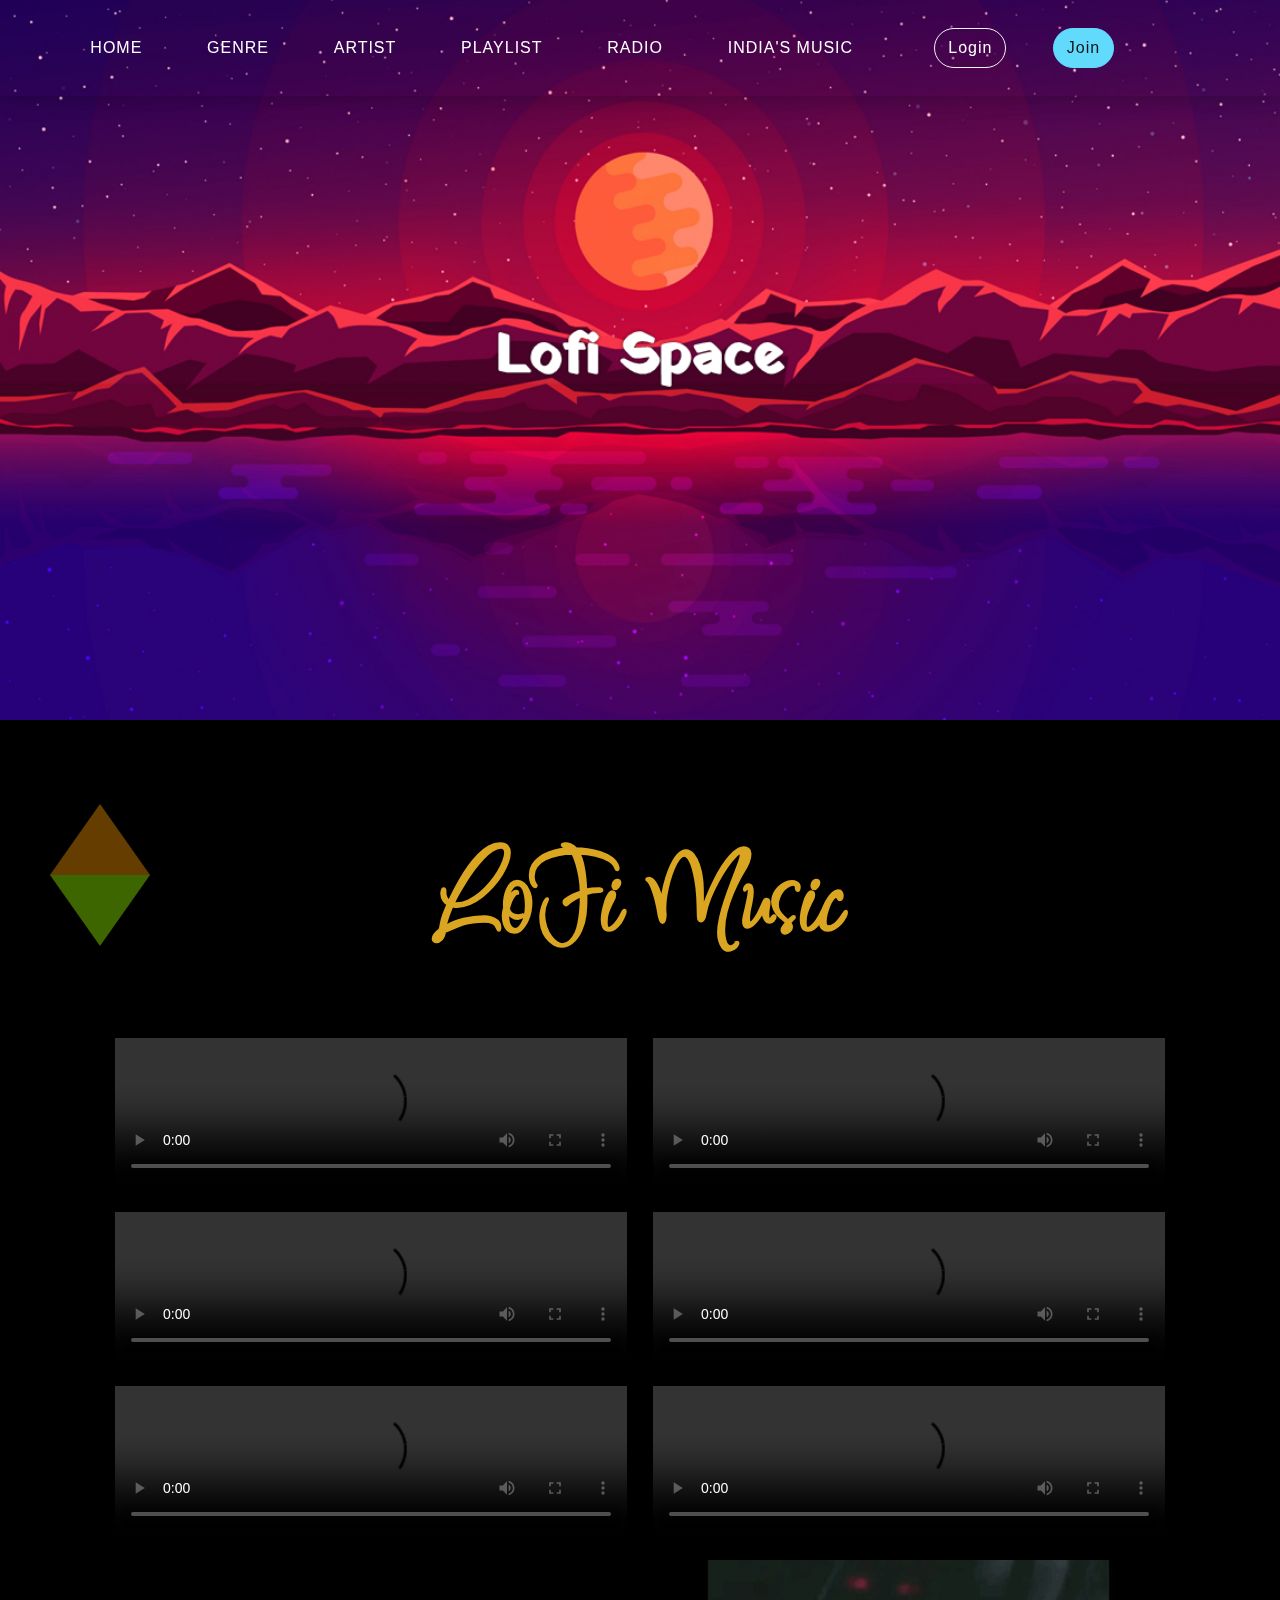
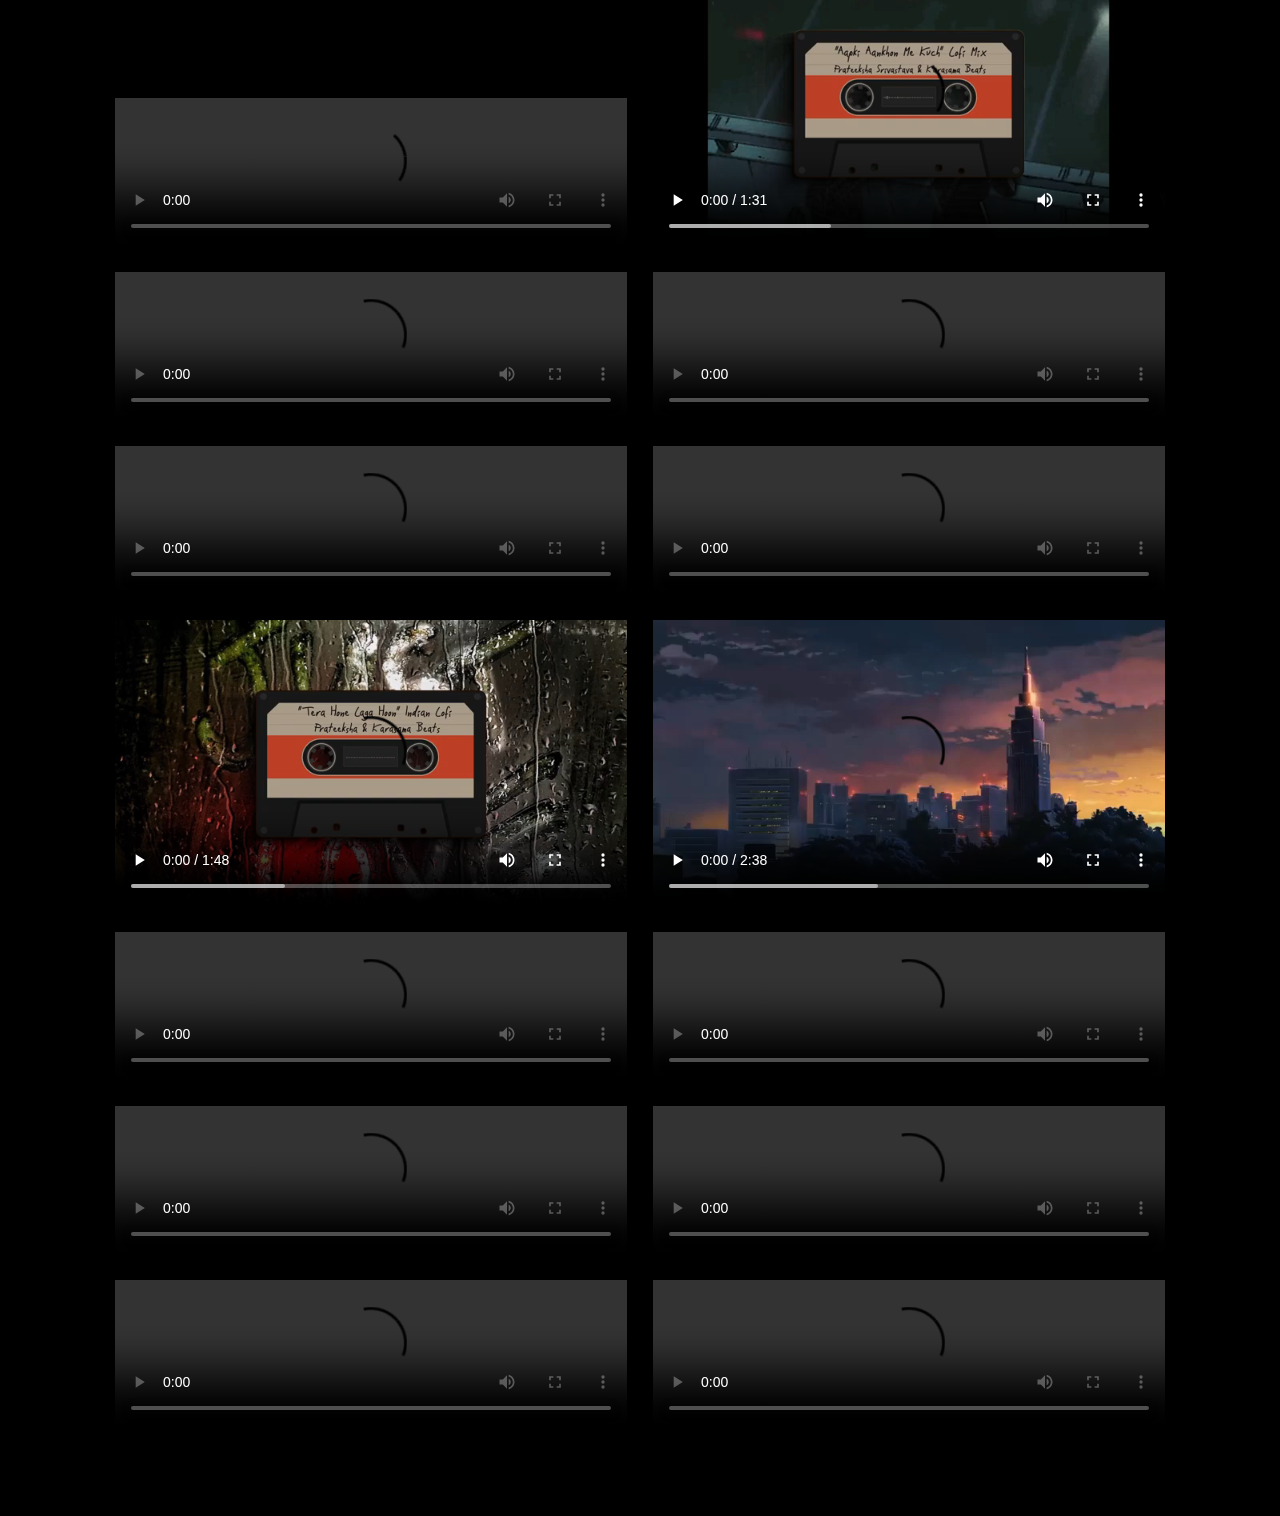
==== index.html @ f955efdb "lofi" ====
<!DOCTYPE html>
<html>
<head>
	<meta charset="utf-8">
	<title>Lo-Fi Space</title>
	<link rel="icon" href="logo.png" type="image/icon type">

	<!--links-->
	<link rel="stylesheet" type="text/css" href="./Nucleus/css/style.css">
	<link rel="stylesheet" type="text/css" href="./Nucleus/css/nav.css">
	<link rel="stylesheet" type="text/css" href="./Nucleus/css/twitter.css">
	<link rel="stylesheet" type="text/css" href="new.css">












<link rel="preconnect" href="https://fonts.googleapis.com">
<link rel="preconnect" href="https://fonts.gstatic.com" crossorigin>
<link href="https://fonts.googleapis.com/css2?family=Inspiration&display=swap" rel="stylesheet">








</head>

<body>


	<nav>
        <div class="logo">
            <mg src="ctt.jpg" alt="Logo Image">
        </div>
        <div class="hamburger">
            <div class="line1"></div>
            <div class="line2"></div>
            <div class="line3"></div>
        </div>
        <ul class="nav-links">
            <li><a href="#">Home</a></li>
            <li><a href="#">Genre</a></li>
            <li><a href="#">Artist</a></li>
            <li><a href="#">Playlist</a></li>
            <li><a href="#">Radio</a></li>
            <li><a href="#">India's Music</a></li>
            <li><button class="login-button" href="#">Login</button></li>
            <li><button class="join-button" href="#">Join</button></li>
        </ul>
    </nav>
    <script src="./Nucleus/javascript/nav.js"></script>
	
	<div class="wall">
	  <img src="./Nucleus/image/lofi.png" class="wall">
    </div>

    <br><br><br><br><br><br>


<div class="camera">
    <div class="space">
        <div class="box1">
            <div class="face1"></div>
            <div class="face2"></div>
            <div class="face3"></div>
            <div class="face4"></div>
        </div>
        <div class="box2">
            <div class="face1"></div>
            <div class="face2"></div>
            <div class="face3"></div>
            <div class="face4"></div>
        </div>
    </div>
</div>
    <div class="lofi"><h1 style="font-size: 9vw; color: goldenrod; font-family: 'Inspiration', cursive; font-weight: 800;">LoFi Music</h1>


<br><br><br>

  <video width="40%" height="40%" controls autopla mute loop class="lofi-music" id="left">
  <source src=".\Nucleus\Music\saibo.mp4" type="video/mp4">
  </video>

  <video width="40%" height="40%" controls autopla mute loop class="lofi-music" id="center">
  <source src=".\Nucleus\Music\roxana-manakehum.mp4" type="video/mp4">
  </video>

  <video width="40%" height="40%" controls autopla mute loop class="lofi-music" id="right">
  <source src=".\Nucleus\Music\vibie-mix.mp4" type="video/mp4">
  </video>

  <video width="40%" height="40%" controls autopla mute loop class="lofi-music" id="left">
  <source src=".\Nucleus\Music\kyu-duniya.mp4" type="video/mp4">
  </video>

  <video width="40%" height="40%" controls autopla mute loop class="lofi-music" id="center">
  <source src=".\Nucleus\Music\baarishein.mp4" type="video/mp4">
  </video>

  <video width="40%" height="40%" controls autopla mute loop class="lofi-music" id="right">
  <source src=".\Nucleus\Music\teri-ore.mp4" type="video/mp4">
  </video>

  <video width="40%" height="40%" controls autopla mute loop class="lofi-music" id="left">
  <source src=".\Nucleus\Music\ktmbk.mp4" type="video/mp4">
  </video>

  <video width="40%" height="40%" controls autopla mute loop class="lofi-music" id="center">
  <source src=".\Nucleus\Music\lm.mp4" type="video/mp4">
  </video>

  <video width="40%" height="40%" controls autopla mute loop class="lofi-music" id="right">
  <source src=".\Nucleus\Music\ssy.mp4" type="video/mp4">
  </video>

  <video width="40%" height="40%" controls autopla mute loop class="lofi-music" id="right">
  <source src=".\Nucleus\Music\khuda.mp4" type="video/mp4">
  </video>

    <video width="40%" height="40%" controls autopla mute loop class="lofi-music" id="left">
  <source src=".\Nucleus\Music\bulawaa.mp4" type="video/mp4">
  </video>

  <video width="40%" height="40%" controls autopla mute loop class="lofi-music" id="center">
  <source src=".\Nucleus\Music\i_like.mp4" type="video/mp4">
  </video>

  <video width="40%" height="40%" controls autopla mute loop class="lofi-music" id="right">
  <source src=".\Nucleus\Music\tera_hone.mp4" type="video/mp4">
  </video>

  <video width="40%" height="40%" controls autopla mute loop class="lofi-music" id="left">
  <source src=".\Nucleus\Music\pehla.mp4" type="video/mp4">
  </video>

  <video width="40%" height="40%" controls autopla mute loop class="lofi-music" id="right">
  <source src=".\Nucleus\Music\nahi-laage.mp4" type="video/mp4">
  </video>

    <video width="40%" height="40%" controls autopla mute loop class="lofi-music" id="left">
  <source src=".\Nucleus\Music\aafreen.mp4" type="video/mp4">
  </video>

  <video width="40%" height="40%" controls autopla mute loop class="lofi-music" id="center">
  <source src=".\Nucleus\Music\aakhon.mp4" type="video/mp4">
  </video>

  <video width="40%" height="40%" controls autopla mute loop class="lofi-music" id="right">
  <source src=".\Nucleus\Music\woh.mp4" type="video/mp4">
  </video>

  <video width="40%" height="40%" controls autopla mute loop class="lofi-music" id="left">
  <source src=".\Nucleus\Music\laare.mp4" type="video/mp4">
  </video>

  <video width="40%" height="40%" controls autopla mute loop class="lofi-music" id="left">
  <source src=".\Nucleus\Music\ajeeb.mp4" type="video/mp4">
  </video>












<br><br><br><br><br>

    



<!--    <div class="trapdoor">
  <div class="top door">
  </div>
  <div class="bottom door">
  </div>
  <a href="https://twitter.com/twholman" class="twitter-follow-button" data-show-count="false" data-size="large" data-dnt="false">Follow @sanket.25_</a>
<script>!function(d,s,id){var js,fjs=d.getElementsByTagName(s)[0];if(!d.getElementById(id)){js=d.createElement(s);js.id=id;js.src="https://platform.twitter.com/widgets.js";fjs.parentNode.insertBefore(js,fjs);}}(document,"script","twitter-wjs");</script>
</div>

-->







































</div>

</body>
</html>
---- Nucleus/css/style.css ----
body {
	background: black;
}


.wall {
	display: flex;
	position: relative;
	width: 100%;
	height: 100%;
	
}

#text {
	color: white;
	position: absolute;
	left: 40%;
	top: 300px;
	font-size: 5vw;
	top: calc(50% - 24px); 
    text-align: center;

}



        /*, body {
            font-family: -apple-system,BlinkMacSystemFont,"Segoe UI",Roboto,Oxygen-Sans,Ubuntu,Cantarell,"Helvetica Neue",sans-serif;
            overflow: hidden;
            width: 100%;
            height: 100%;
            padding: 0;
            margin: 0;
            background-color: black;
            color: lightyellow;
        }*/

        #overlay {
            position: absolute;
            z-index: 10;
            background: linear-gradient(-45deg, rgba(238, 119, 82, 0.6), rgba(231, 60, 126, 0.6),rgba(35, 166, 213, 0.6), rgba(35, 213, 171, 0.6));
            background-size: 400% 400%;
            animation: gradient 15s ease infinite;
            width: 100vw;
            height: 600vh;
        }

        #btnContainer {
            position: absolute;
            bottom: 12px;
            left: 12px;
            z-index: 30;
            width: 96px;
            height: 24px;
            border: 2px solid black;
            border-radius: 10%;
            background: transparent;
        }
        
       

        #scrollwall {
            width: 100vw;
            height: 100vh;
            overflow: ;
        }
        @keyframes gradient {
            0% {
                background-position: 0% 50%;
            }
            50% {
                background-position: 100% 50%;
            }
            100% {
                background-position: 0% 50%;
            }
        }
        .scroller {
            width: 100%;
            height: 5%;
            font-size: 4.2vh;
        }

.lofi {
    padding: ;
    position: relative;
    align-items: center;
    text-align: center;
}

.lofi-music {
    padding: 10px;
}





























.r1 {
    position: relative;
    text-align: ;
}

.r2 {
    position: relative;
}
---- Nucleus/css/nav.css ----
*{
    margin: 0;
    padding: 0;
    color: white;
    font-family: sans-serif;
    letter-spacing: 1px;
    font-weight: 300;
}
body{
    overflow-x: hidden;
}
nav{
    height: 6rem;
    width: 100vw;
    background-color: transparent;
    box-shadow: 0 3px 20px rgba(0, 0, 0, 0.2);
    display: flex;
    position: fixed;
    z-index: 10;
}

/*Styling logo*/
.logo{
    padding:1vh 1vw;
    text-align: center;
}
.logo img {
    height: 5rem;
    width: 5rem;
}

/*Styling Links*/
.nav-links{
    display: flex;
    list-style: none; 
    width: 88vw;
    padding: 0 0.7vw;
    justify-content: space-evenly;
    align-items: center;
    text-transform: uppercase;
    color: gold;
}
.nav-links li a{
    text-decoration: none;
    margin: 0 0.7vw;
}
.nav-links li a:hover {
    color: white;
}
.nav-links li {
    position: relative;
}
.nav-links li a::before {
    content: "";
    display: block;
    height: 3px;
    width: 0%;
    background-color: red;
    position: absolute;
    transition: all ease-in-out 600ms;
    margin: 0 0 0 10%;
    bottom: 0px;
}
.nav-links li a:hover::before{
    width: 80%;
}

/*Styling Buttons*/
.login-button{
    background-color: transparent;
    border: 1.5px solid #f2f5f7;
    border-radius: 2em;
    padding: 0.6rem 0.8rem;
    margin-left: 2vw;
    font-size: 1rem;
    cursor: pointer;

}
.login-button:hover {
    color: #131418;
    background-color: #f2f5f7;
    border:1.5px solid #f2f5f7;
    transition: all ease-in-out 350ms;
}
.join-button{
    color: #131418;
    background-color: #61DAFB;
    border: 1.5px solid #61DAFB;
    border-radius: 2em;
    padding: 0.6rem 0.8rem;
    font-size: 1rem;
    cursor: pointer;
}
.join-button:hover {
    color: #f2f5f7;
    background-color: transparent;
    border:1.5px solid #f2f5f7;
    transition: all ease-in-out 350ms;
}

/*Styling Hamburger Icon*/
.hamburger div{
    width: 30px;
    height:3px;
    background: #f2f5f7;
    margin: 5px;
    transition: all 0.3s ease;
}
.hamburger{
    display: none;
}

/*Stying for small screens*/
@media screen and (max-width: 800px){
    nav{
        position: fixed;
        z-index: 3;
    }
    .hamburger{
        display:block;
        position: absolute;
        cursor: pointer;
        right: 5%;
        top: 50%;
        transform: translate(-5%, -50%);
        z-index: 2;
        transition: all 0.7s ease;
    }
    .nav-links{
        position: fixed;
        background: #131418;
        height: 100vh;
        width: 100%;
        flex-direction: column;
        clip-path: circle(50px at 90% -20%);
        -webkit-clip-path: circle(50px at 90% -10%);
        transition: all 1s ease-out;
        pointer-events: none;
    }
    .nav-links.open{
        clip-path: circle(1000px at 90% -10%);
        -webkit-clip-path: circle(1000px at 90% -10%);
        pointer-events: all;
    }
    .nav-links li{
        opacity: 0;
    }
    .nav-links li:nth-child(1){
        transition: all 0.5s ease 0.2s;
    }
    .nav-links li:nth-child(2){
        transition: all 0.5s ease 0.4s;
    }
    .nav-links li:nth-child(3){
        transition: all 0.5s ease 0.6s;
    }
    .nav-links li:nth-child(4){
        transition: all 0.5s ease 0.7s;
    }
    .nav-links li:nth-child(5){
        transition: all 0.5s ease 0.8s;
    }
    .nav-links li:nth-child(6){
        transition: all 0.5s ease 0.9s;
        margin: 0;
    }
    .nav-links li:nth-child(7){
        transition: all 0.5s ease 1s;
        margin: 0;
    }
    li.fade{
        opacity: 1;
    }
}
/*Animating Hamburger Icon on Click*/
.toggle .line1{
    transform: rotate(-45deg) translate(-5px,6px);
}
.toggle .line2{
    transition: all 0.7s ease;
    width:0;
}
.toggle .line3{
    transform: rotate(45deg) translate(-5px,-6px);
}
---- Nucleus/css/twitter.css ----
.trapdoor {
  -webkit-transform: translateZ(0px);
  -webkit-font-smoothing: antialiased;
  position: relative;
  top: 50%;
  left: 50%;
  margin-left: -100px;
  margin-top: -25px;
  width: 200px;
  height: 50px;
  box-shadow: inset -7px 0px 12px -8px rgba(0, 0, 0, 0.3), inset 7px 0px 12px -8px rgba(0, 0, 0, 0.3);
  background: rgba(0, 0, 0, 0.3);
  -webkit-transition: background 400ms ease-in-out;
  -moz-transition: background 400ms ease-in-out;
  -ms-transition: background 400ms ease-in-out;
  -o-transition: background 400ms ease-in-out;
  transition: background 400ms ease-in-out;
}
.trapdoor:hover {
  background: #fff;
}
.trapdoor:hover .door {
  box-shadow: 0px 0px 10px -2px rgba(0, 0, 0, 0.4);
  -webkit-transform: scale(1.08);
  -moz-transform: scale(1.08);
  -ms-transform: scale(1.08);
  -o-transform: scale(1.08);
  transform: scale(1.08);
}
.trapdoor:hover .top {
  top: -50%;
}
.trapdoor:hover .bottom {
  top: 100%;
}
.trapdoor .twitter-follow-button {
  margin-left: -77px;
  position: absolute !important;
  margin-top: -14px;
  left: 50%;
  top: 50%;
}

.top {
  top: 0%;
  left: 0px;
}
.top:before {
  top: 5px;
}

.bottom {
  top: 50%;
  left: 0px;
}
.bottom:before {
  top: -20px;
}

.door {
  -webkit-transition: top 400ms, box-shadow 200ms, -webkit-transform 300ms;
  -moz-transition: top 400ms, box-shadow 200ms, -moz-transform 300ms;
  -ms-transition: top 400ms, box-shadow 200ms, -ms-transform 300ms;
  -o-transition: top 400ms, box-shadow 200ms, -o-transform 300ms;
  transition: top 400ms, box-shadow 200ms, transform 300ms;
  -webkit-transition-timing-function: ease-in-out;
  -moz-transition-timing-function: ease-in-out;
  -ms-transition-timing-function: ease-in-out;
  -o-transition-timing-function: ease-in-out;
  transition-timing-function: ease-in-out;
  background-color: #fff;
  position: absolute;
  overflow: hidden;
  width: 100%;
  z-index: 2;
  height: 50%;
}
.door:before {
  font-family: 'tweet', sans-serif;
  position: absolute;
  margin-left: -20px;
  font-size: 35px;
  display: block;
  color: #4099FF;
  content: "\e000";
  width: 0px;
  height: 20px;
  left: 52%;
}

@font-face {
  font-family: 'tweet';
  src: url("https://s3-us-west-2.amazonaws.com/s.cdpn.io/277/tweet.woff") format("woff");
  font-weight: normal;
  font-style: normal;
}
---- new.css ----
.space div{
    position:absolute;
}
.box1, .box2{
    transform-style:preserve-3d;
}
.box1 div,.box2 div{
  width:0;
  height:0;
  border-width:0 50px 87px;
  border-style:solid;
  opacity:.4;
}

.face1{
    border-color:transparent transparent #f00;
    transform-origin:center bottom;
    transform:translateX(50px) translateY(50px) rotateX(35.36deg);
}

.face2{
    border-color:transparent transparent #00f;
    transform-origin:right bottom;
    transform:translateX(50px) translateY(50px) rotateY(-90deg) rotateX(-35.36deg);
}

.face3{
    border-color:transparent transparent #0f0;
    transform-origin:left bottom;
    transform:translateX(50px) translateY(50px)  translateZ(-100px) rotateX(-35.36deg);
}

.face4{
    border-color:transparent transparent #f90;
    transform-origin:left bottom;
    transform:translateX(50px) translateY(50px) rotateY(90deg) rotateX(-35.36deg);
}

.box2{
      transform-origin: center 71px -50px;
      transform: rotateX(180deg) translateY(-132px);
}

.space{
    position:relative;
    width:100%;
    height:100%;
    -webkit-transform-style:preserve-3d;
    -webkit-transform-origin:center center -50px;
    -webkit-animation:s 4s linear infinite;
    top: -90px;
}
@-webkit-keyframes s{
    0%{
        -webkit-transform:rotateY(0);
    }
    100%{
        -webkit-transform:rotateY(-359.9deg);
    }
}
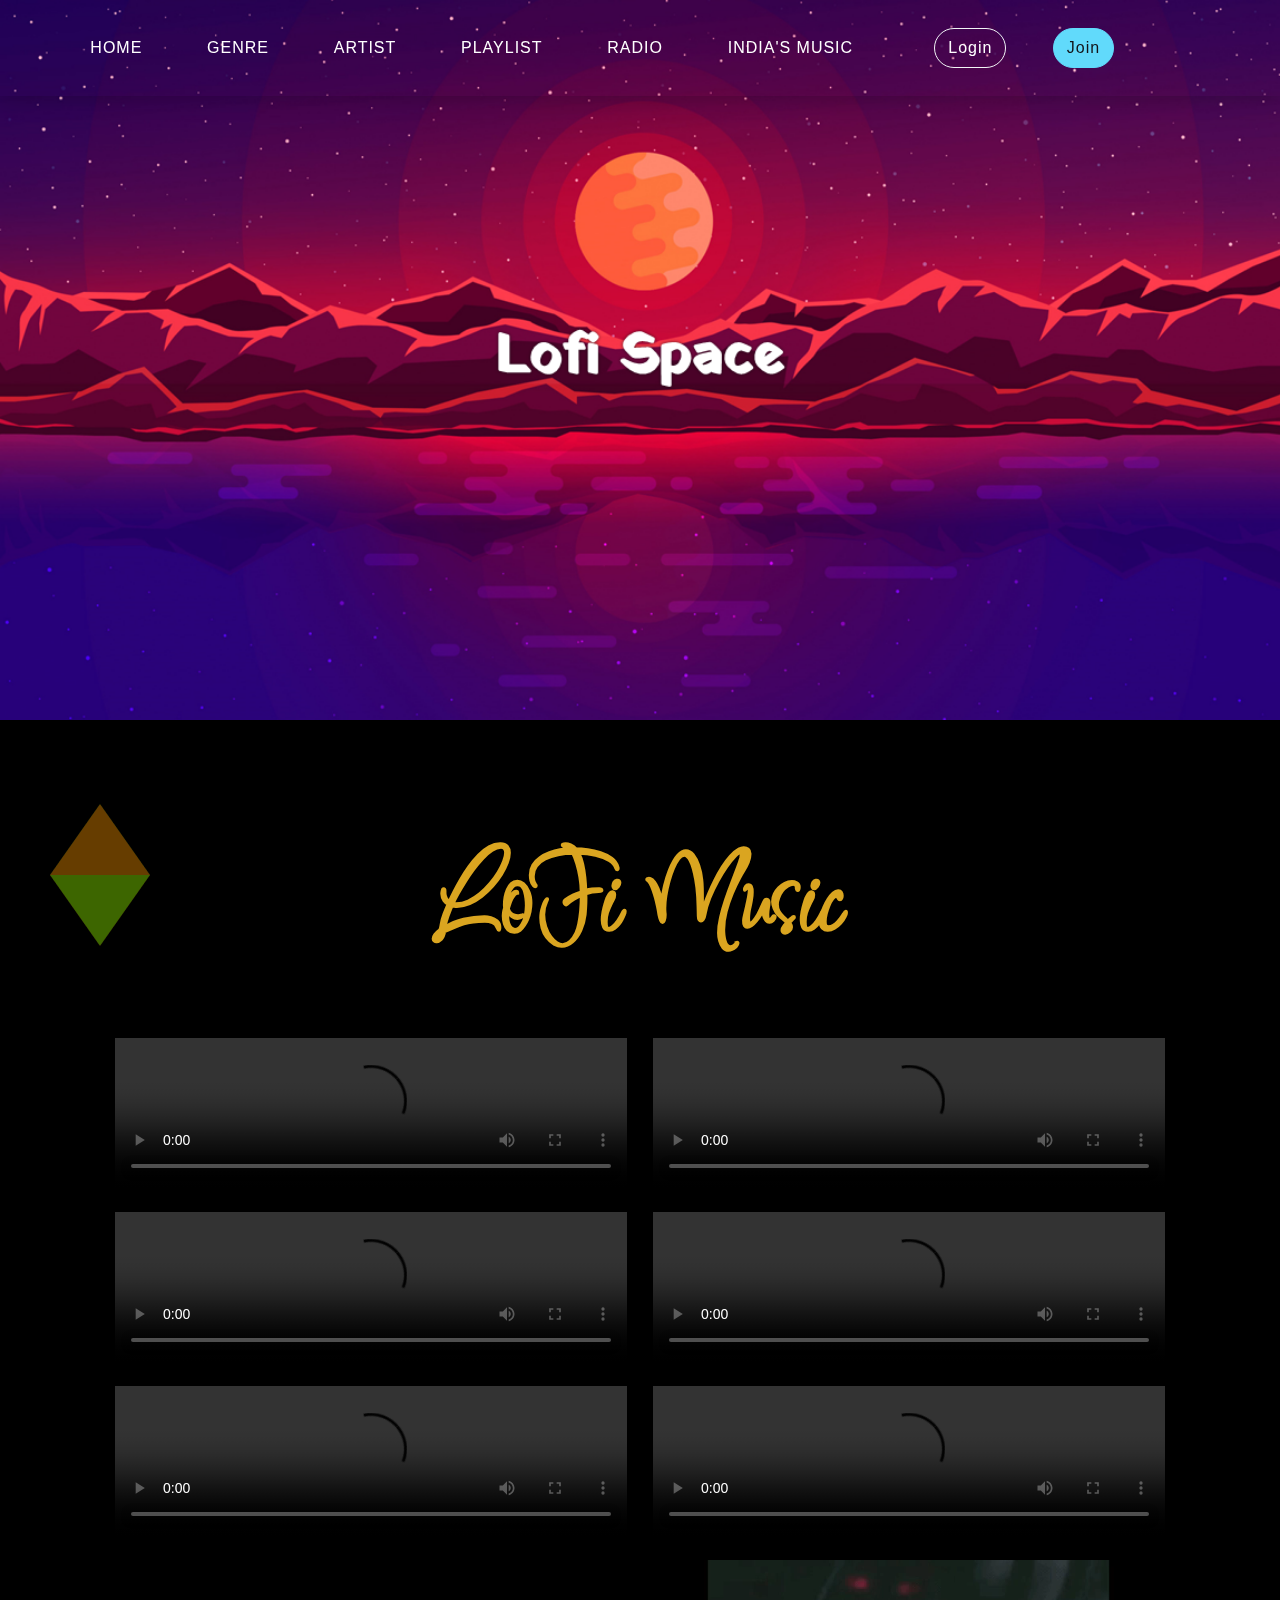
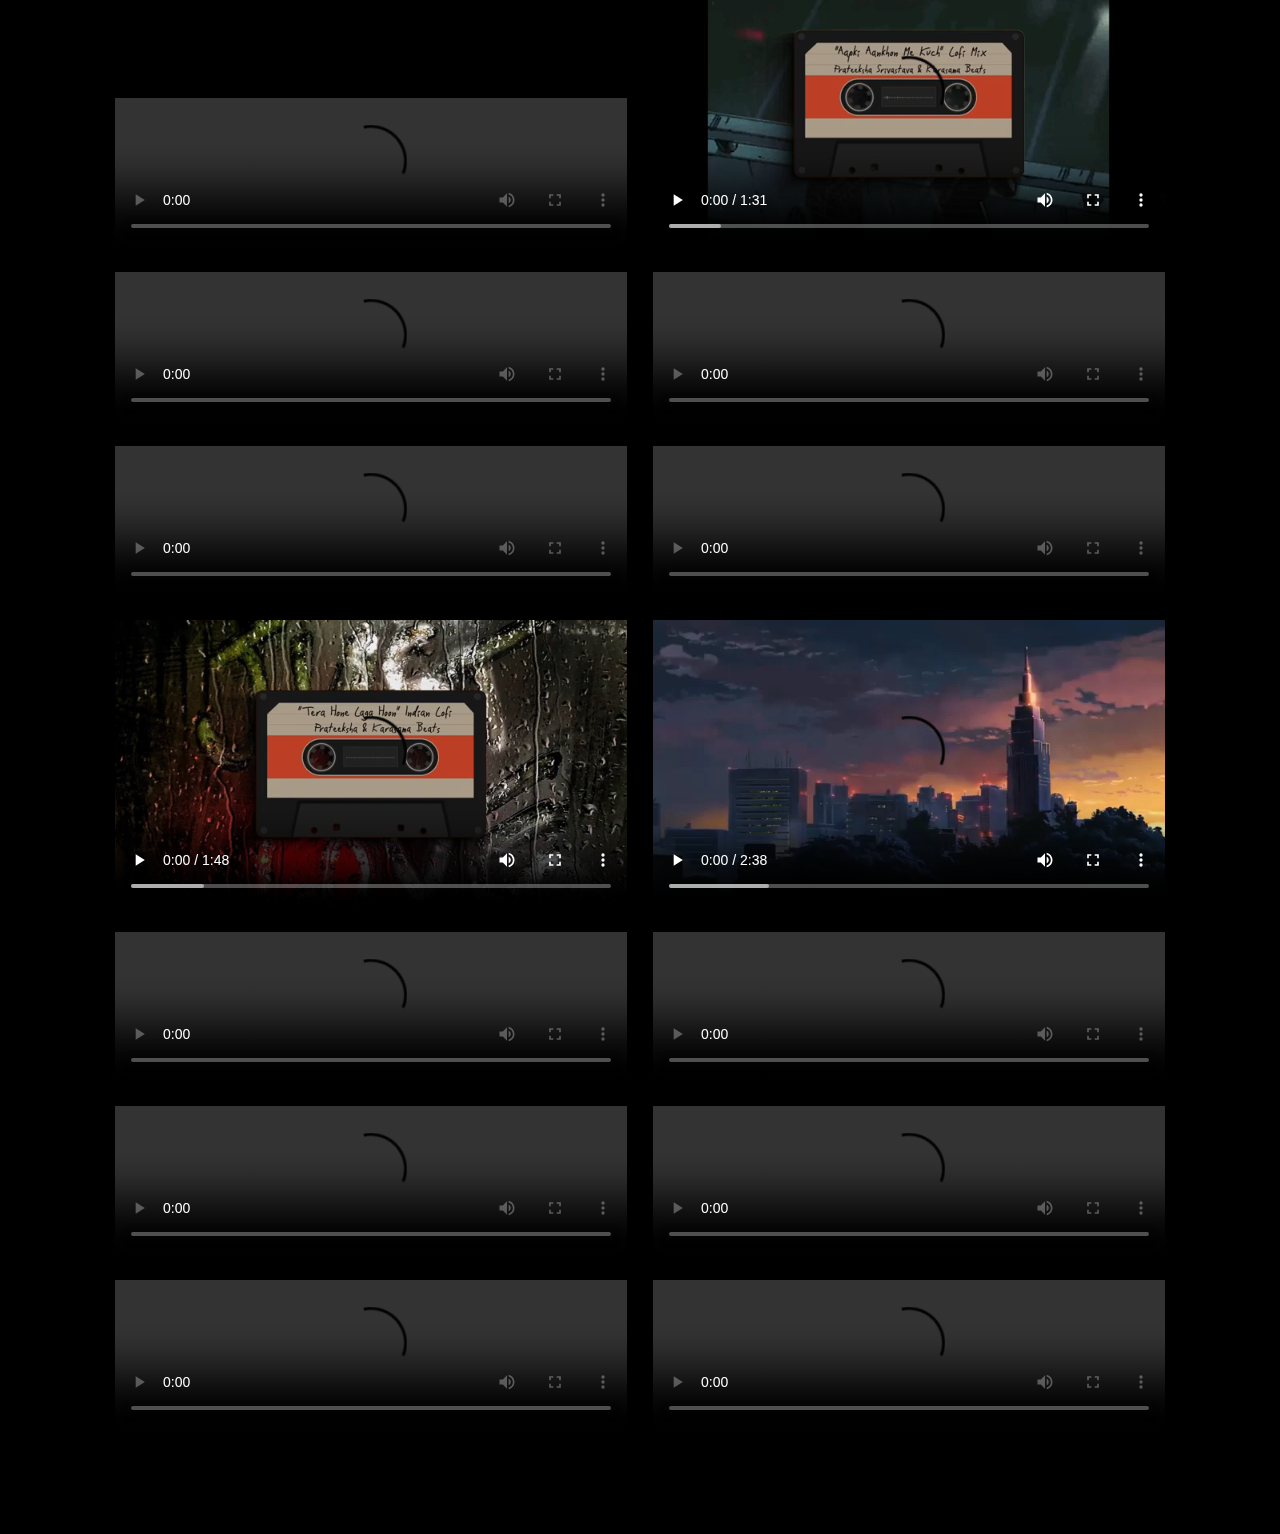
==== commit 0aea3349: "Merge branch 'main' of https://github.com/sanket-25/lofi-space.github.io" ====
--- a/index.html
+++ b/index.html
@@ -128,7 +128,7 @@
   <source src=".\Nucleus\Music\khuda.mp4" type="video/mp4">
   </video>
 
-    <video width="40%" height="40%" controls autopla mute loop class="lofi-music" id="left">
+  <video width="40%" height="40%" controls autopla mute loop class="lofi-music" id="left">
   <source src=".\Nucleus\Music\bulawaa.mp4" type="video/mp4">
   </video>
 
@@ -168,10 +168,10 @@
   <source src=".\Nucleus\Music\ajeeb.mp4" type="video/mp4">
   </video>
 
-
-
-
-
+  
+
+ 
+  </div>
 
 
 
@@ -237,4 +237,4 @@
 </div>
 
 </body>
-</html>+</html>
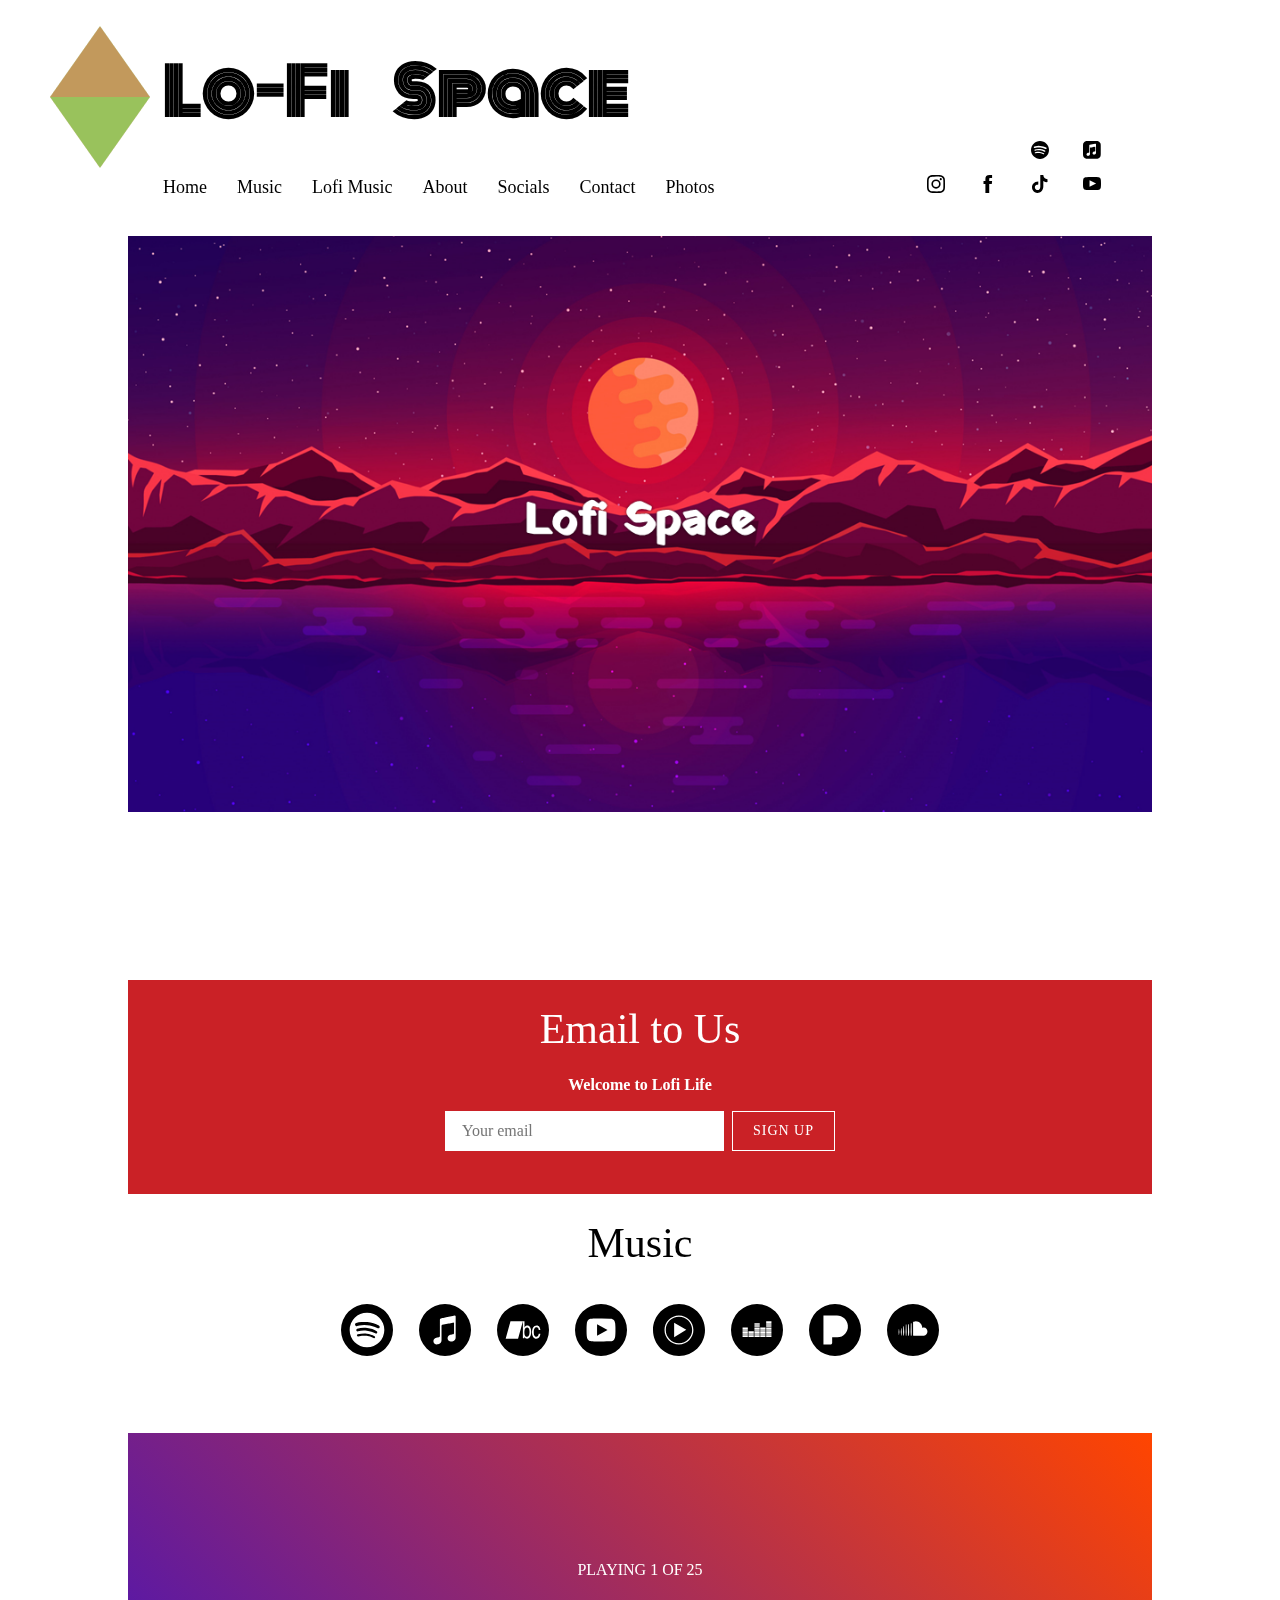
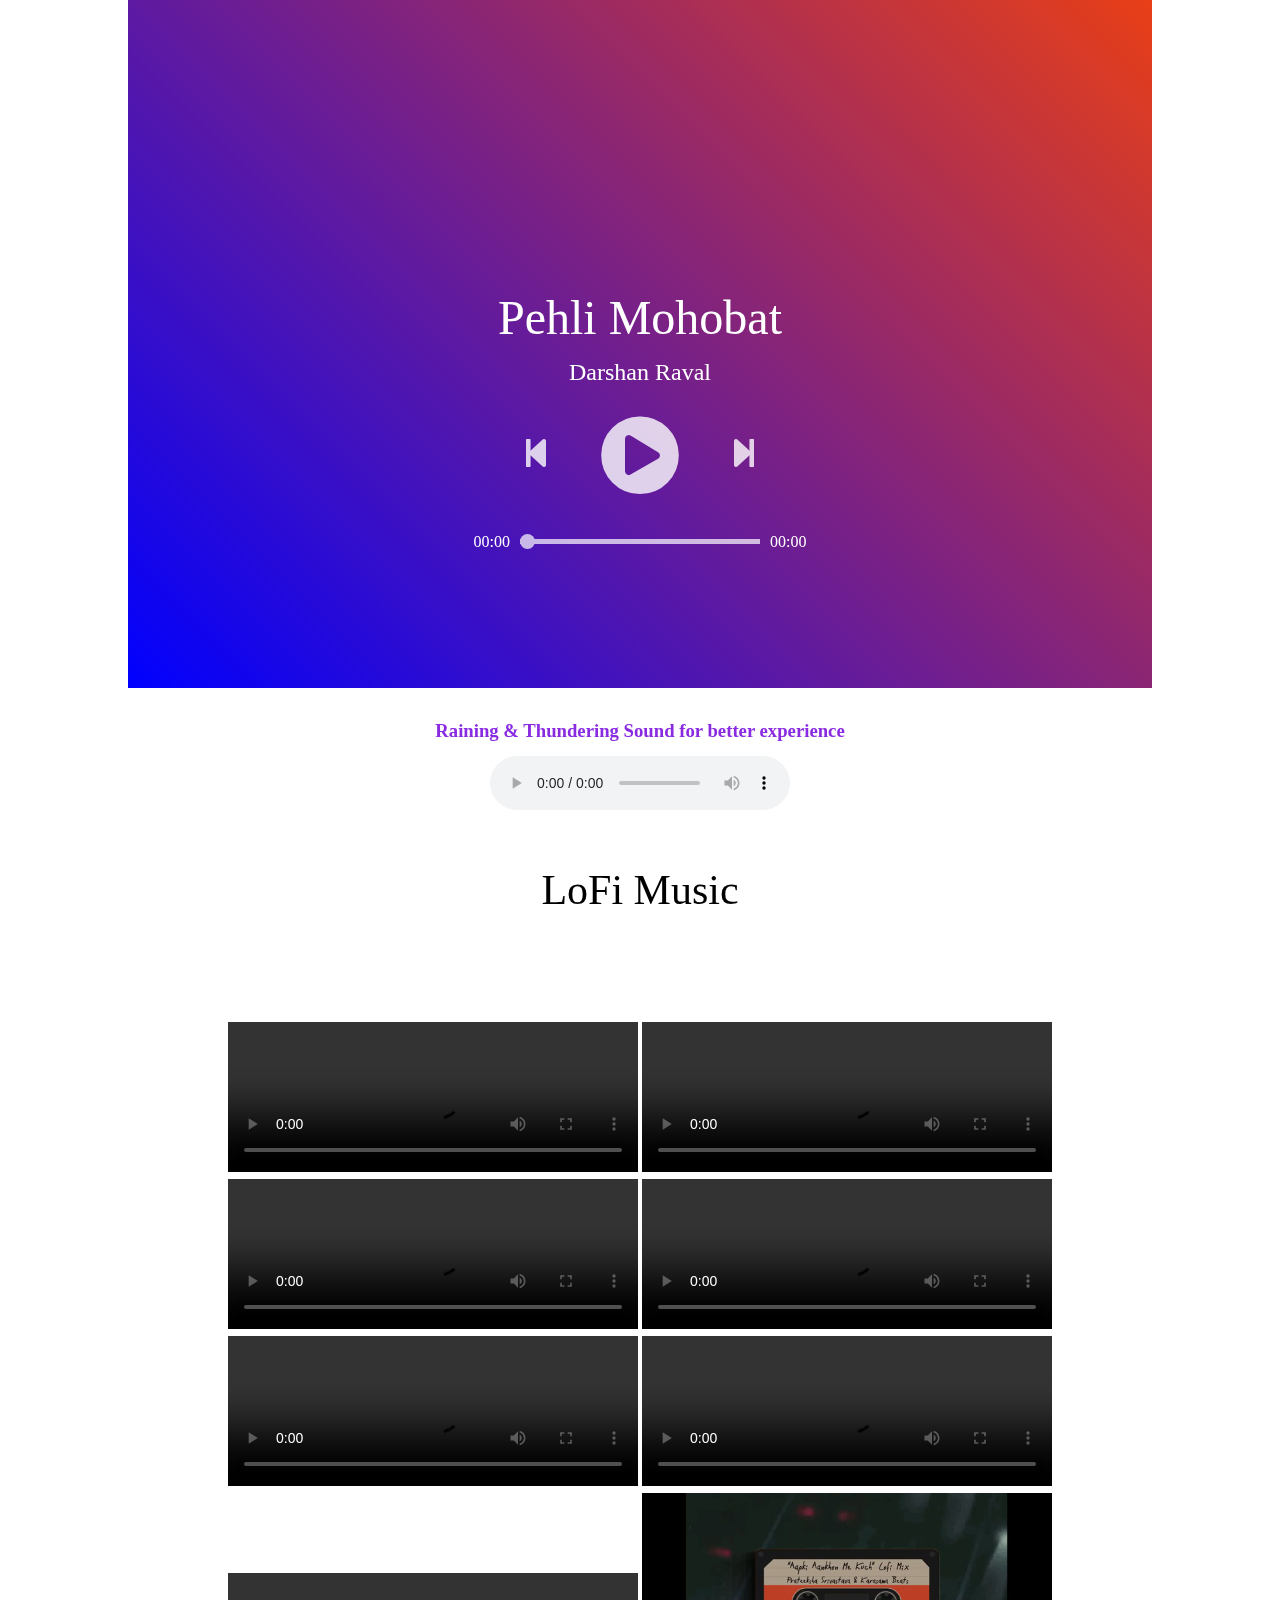
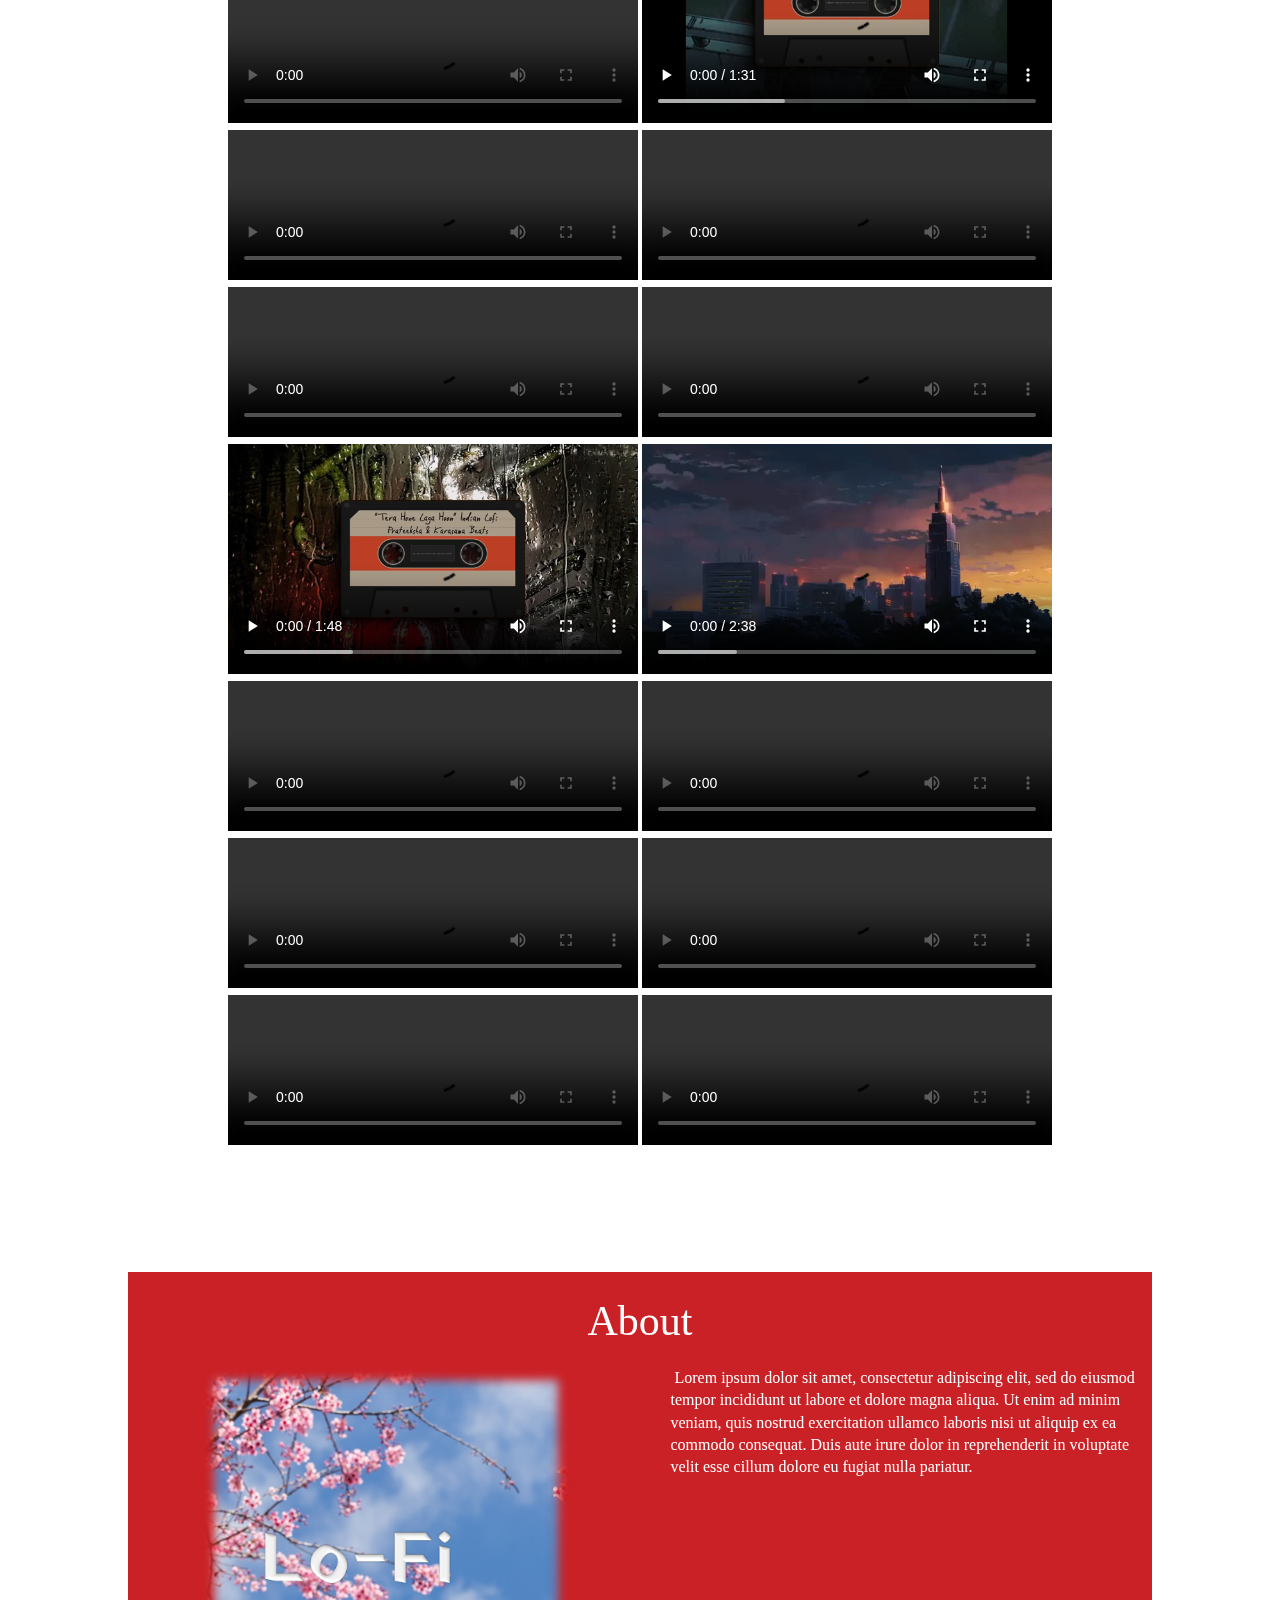
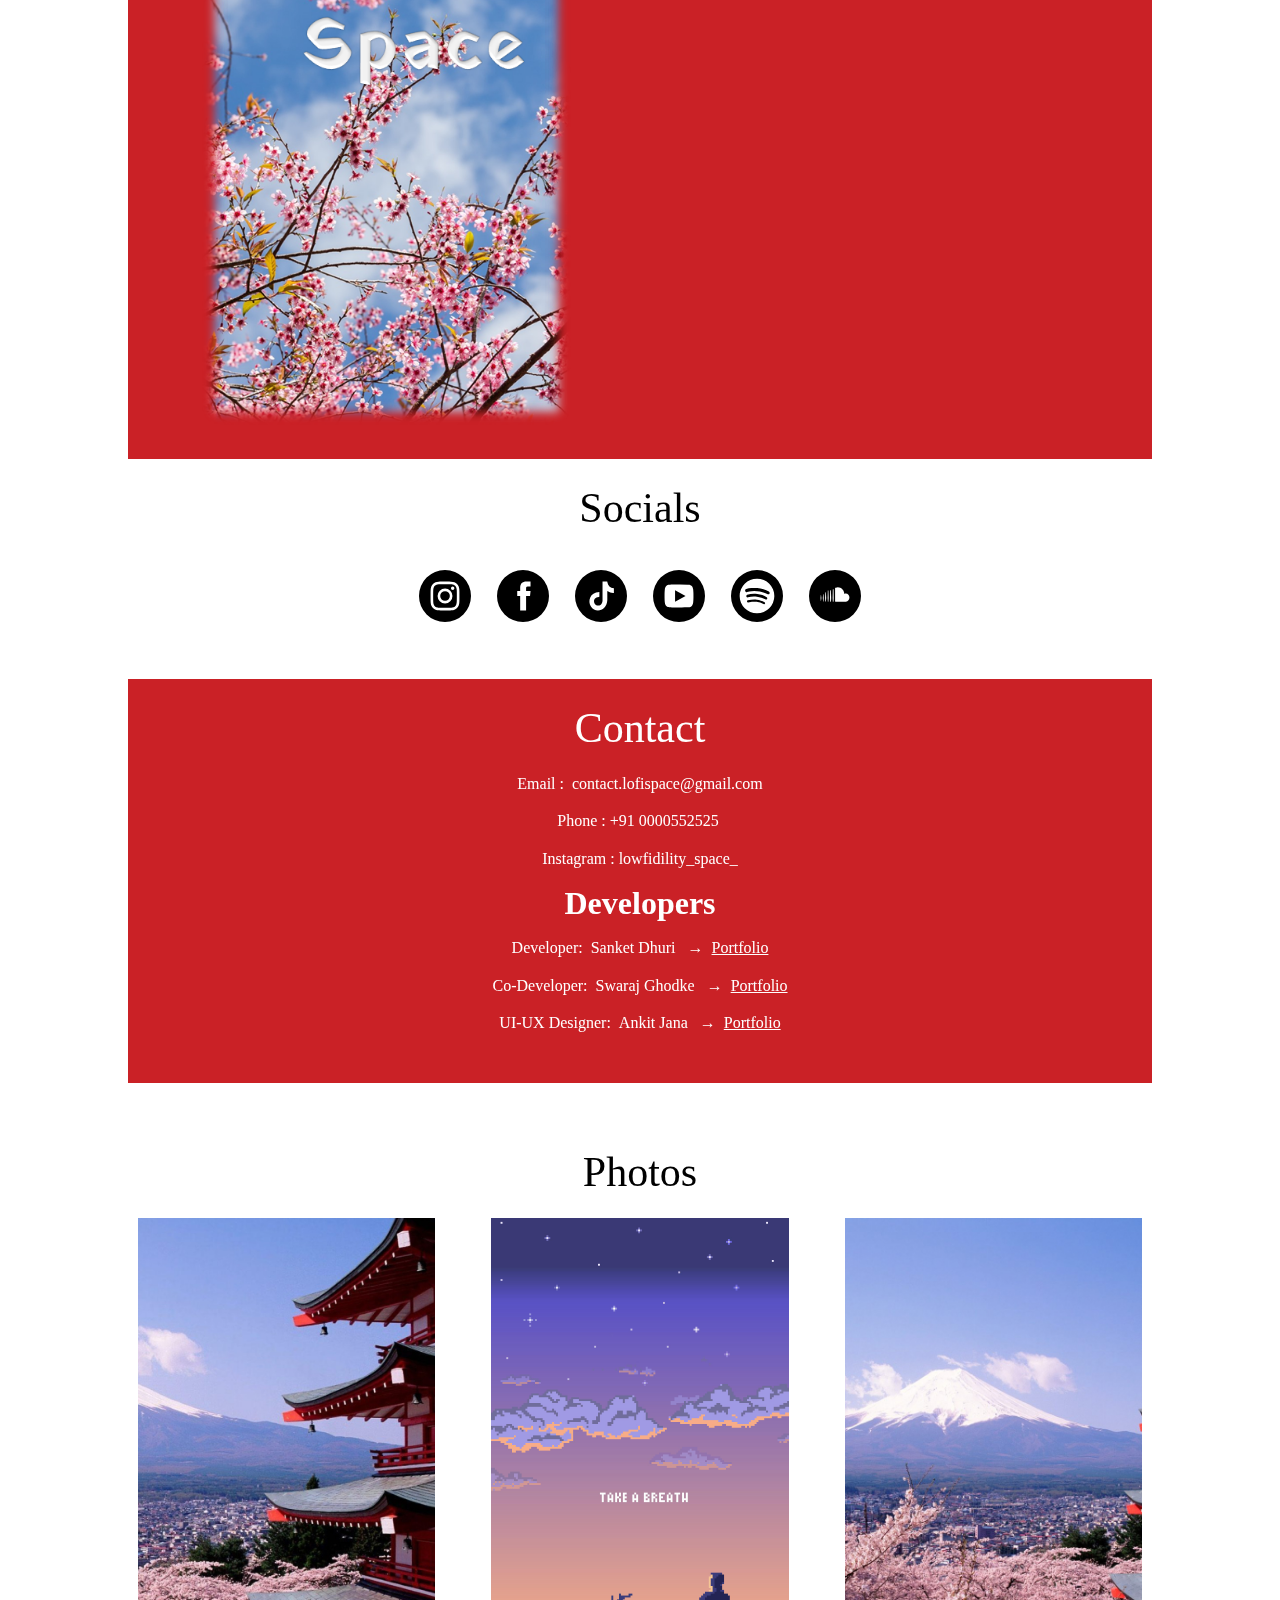
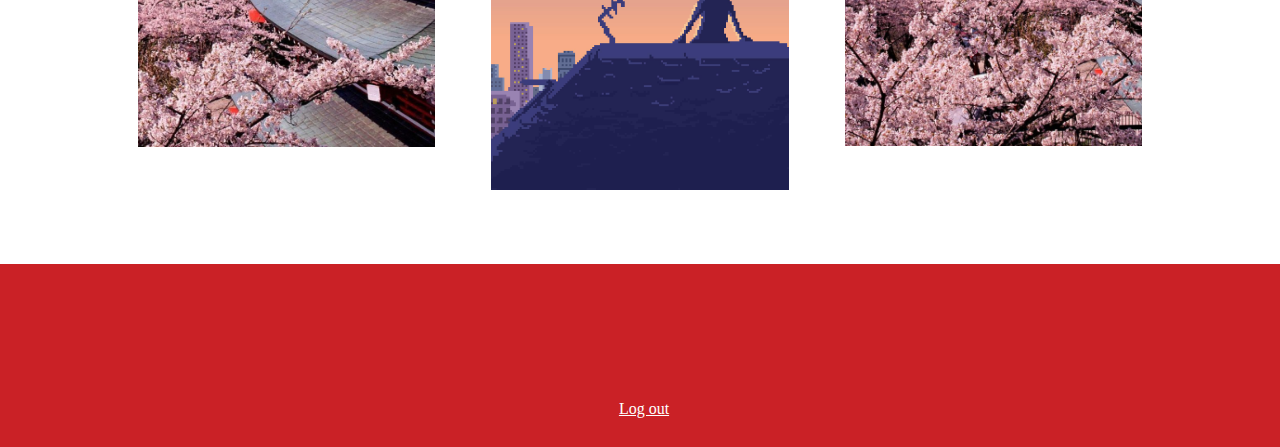
==== commit a7dc062d: "lofi" ====
--- a/index.html
+++ b/index.html
@@ -1,73 +1,703 @@
 <!DOCTYPE html>
-<html>
-<head>
-	<meta charset="utf-8">
-	<title>Lo-Fi Space</title>
-	<link rel="icon" href="logo.png" type="image/icon type">
-
-	<!--links-->
-	<link rel="stylesheet" type="text/css" href="./Nucleus/css/style.css">
-	<link rel="stylesheet" type="text/css" href="./Nucleus/css/nav.css">
-	<link rel="stylesheet" type="text/css" href="./Nucleus/css/twitter.css">
-	<link rel="stylesheet" type="text/css" href="new.css">
-
-
-
-
-
-
-
-
+<html id="scoped-css" class="not-logged-in no-js locale-en commerce" style="overlfow-x: hidden;">
+  
+<!-- Mirrored from zbyzmusic.com/home by HTTrack Website Copier/3.x [XR&CO'2014], Mon, 06 Jun 2022 18:28:18 GMT -->
+<!-- Added by HTTrack --><meta http-equiv="content-type" content="text/html;charset=utf-8" /><!-- /Added by HTTrack -->
+<head prefix="fb: http://www.facebook.com/2008/fbml og: http://opengraphprotocol.org/schema/">
+    <meta charset="utf-8">
+<meta http-equiv="X-UA-Compatible" content="IE=edge">
+<title>Lo-Fi Space | The Official Website</title>
+<link rel="icon" href="logo.png" type="image/icon type">
+<link rel="stylesheet" type="text/css" href="./new.css">
+
+
+
+      <meta name="keywords" content="Z by Z, zbyz, zbyzmusic, Z by Z Music, zbyzband, Z by Z band, zmusic, Z music, Harrison Cohen American Idol, Harrison Cohen, Harrison Cohen Z by Z, Searching Z by Z, Z by Z Searching" />
+
+  <div id="fb-root"></div>
+<script>(function(d, s, id) {
+  var js, fjs = d.getElementsByTagName(s)[0];
+  if (d.getElementById(id)) return;
+  js = d.createElement(s); js.id = id;
+  js.src = '../connect.facebook.net/en_US/sdk.js#xfbml=1&version=v3.0';
+  fjs.parentNode.insertBefore(js, fjs);
+}(document, 'script', 'facebook-jssdk'));</script>
+
+<meta name="facebook-domain-verification" content="48z4s7qguoq8wm8u18lyqkaom9llr7" />
+
+<!-- Meta Pixel Code -->
+<script>
+!function(f,b,e,v,n,t,s)
+{if(f.fbq)return;n=f.fbq=function(){n.callMethod?
+n.callMethod.apply(n,arguments):n.queue.push(arguments)};
+if(!f._fbq)f._fbq=n;n.push=n;n.loaded=!0;n.version='2.0';
+n.queue=[];t=b.createElement(e);t.async=!0;
+t.src=v;s=b.getElementsByTagName(e)[0];
+s.parentNode.insertBefore(t,s)}(window, document,'script',
+'../connect.facebook.net/en_US/fbevents.js');
+fbq('init', '650586372705360');
+fbq('track', 'PageView');
+</script>
+<noscript><img height="1" width="1" style="display:none"
+src="https://www.facebook.com/tr?id=650586372705360&amp;ev=PageView&amp;noscript=1"
+/></noscript>
+<!-- End Meta Pixel Code -->
+  <script>
+  !function(f,b,e,v,n,t,s)
+  {if(f.fbq)return;n=f.fbq=function(){n.callMethod?
+  n.callMethod.apply(n,arguments):n.queue.push(arguments)};
+  if(!f._fbq)f._fbq=n;n.push=n;n.loaded=!0;n.version='2.0';
+  n.agent='plbandzoogle';
+  n.queue=[];t=b.createElement(e);t.async=!0;
+  t.src=v;s=b.getElementsByTagName(e)[0];
+  s.parentNode.insertBefore(t,s)}(window, document,'script',
+  '../connect.facebook.net/en_US/fbevents.js');
+  fbq('init', '219577602154235');
+  fbq('track', 'PageView');
+</script>
+<noscript>
+  <img height="1" width="1" style="display:none" src="https://www.facebook.com/tr?id=219577602154235&amp;ev=PageView&amp;noscript=1">
+</noscript>
+
+  <meta name="google-site-verification" content="oVmU4V7CmUa-78q6X9unRpNS-oWSRGKQr6Xjsfpb0gM" />
+
+    <link rel="icon" type="image/png" href="../d10j3mvrs1suex.cloudfront.net/u/307079/75cf24ae1cd266ecbbbedeeb58a84dafbc7fe050/original/16x16.png/%21%21/b_W1sicmVzaXplIixbNDgsNDhdXV0%3d/meta_eyJzcmNCdWNrZXQiOiJiemdsZmlsZXMifQ%3d%3d.png" sizes="any" />
+
+
+<meta name="viewport" content="width=device-width">
 
 
 
 
 <link rel="preconnect" href="https://fonts.googleapis.com">
 <link rel="preconnect" href="https://fonts.gstatic.com" crossorigin>
-<link href="https://fonts.googleapis.com/css2?family=Inspiration&display=swap" rel="stylesheet">
-
-
-
-
-
-
-
-
+<link href="https://fonts.googleapis.com/css2?family=Monoton&display=swap" rel="stylesheet">
+
+
+
+<link rel="stylesheet" media="screen" href="../assets-production.bndzgl.com/assets/usersite/application-a35fb8702910feaba4dd520aa899063700f3bb7dd0a57be8e25ef3ccbae22b25.css" />
+
+    <link rel="stylesheet" href="../assets-production.bndzgl.com/packs/css/usersite/themes/entourage-fc0b5e9c.css" />
+    <style type="text/css" class="theme-config-properties">
+    @import url('https://fonts.googleapis.com/css2?family=Assistant&amp;display=swap');
+@import url('../d2tqm71z2plwas.cloudfront.net/user/15696/FoundersGrotesk-Medium/stylesheet.css');
+@import url('../d2tqm71z2plwas.cloudfront.net/user/15694/FoundersGrotesk-Light/stylesheet.css');
+@import url('../d2tqm71z2plwas.cloudfront.net/user/15693/RecoletaAlt-SemiBold/stylesheet.css');
+@import url('https://fonts.googleapis.com/css2?family=Open+Sans:wght@700&amp;display=swap');
+:root {
+  --title-nav-container-color-rgba: hsla(160, 13%, 82%, 0.0);
+--title-nav-container-color-color: hsla(160, 13%, 82%, 0.0);
+--title-nav-container-color-rgba-hsl: 160, 13%, 82%;
+--title-nav-container-color-rgba-h: 160;
+--title-nav-container-color-rgba-s: 13;
+--title-nav-container-color-rgba-l: 82;
+--title-nav-container-color-rgba-a: 0.0;
+--text-color: hsl(0, 0%, 100%);
+--text-color-hsl: 0, 0%, 100%;
+--text-color-h: 0;
+--text-color-s: 0;
+--text-color-l: 100;
+--text-color-a: 1.0;
+--link-color: hsl(0, 0%, 100%);
+--link-color-hsl: 0, 0%, 100%;
+--link-color-h: 0;
+--link-color-s: 0;
+--link-color-l: 100;
+--link-color-a: 1.0;
+--feature-title-color: hsl(0, 0%, 100%);
+--feature-title-color-hsl: 0, 0%, 100%;
+--feature-title-color-h: 0;
+--feature-title-color-s: 0;
+--feature-title-color-l: 100;
+--feature-title-color-a: 1.0;
+--nav-link-color: hsl(0, 0%, 0%);
+--nav-link-color-hsl: 0, 0%, 0%;
+--nav-link-color-h: 0;
+--nav-link-color-s: 0;
+--nav-link-color-l: 0;
+--nav-link-color-a: 1.0;
+--nav-link-rollover-color: hsl(0, 0%, 0%);
+--nav-link-rollover-color-hsl: 0, 0%, 0%;
+--nav-link-rollover-color-h: 0;
+--nav-link-rollover-color-s: 0;
+--nav-link-rollover-color-l: 0;
+--nav-link-rollover-color-a: 1.0;
+--sub-menu-background-color: hsl(0, 0%, 0%);
+--sub-menu-background-color-hsl: 0, 0%, 0%;
+--sub-menu-background-color-h: 0;
+--sub-menu-background-color-s: 0;
+--sub-menu-background-color-l: 0;
+--sub-menu-background-color-a: 1.0;
+--sub-menu-link-color: hsl(0, 0%, 100%);
+--sub-menu-link-color-hsl: 0, 0%, 100%;
+--sub-menu-link-color-h: 0;
+--sub-menu-link-color-s: 0;
+--sub-menu-link-color-l: 100;
+--sub-menu-link-color-a: 1.0;
+--page-title-color: hsl(0, 0%, 0%);
+--page-title-color-hsl: 0, 0%, 0%;
+--page-title-color-h: 0;
+--page-title-color-s: 0;
+--page-title-color-l: 0;
+--page-title-color-a: 1.0;
+--page-background-color: hsl(358, 72%, 46%);
+--page-background-color-hsl: 358, 72%, 46%;
+--page-background-color-h: 358;
+--page-background-color-s: 72;
+--page-background-color-l: 46;
+--page-background-color-a: 1.0;
+--background-color-opacity-number: 100%;
+--background-color-opacity-number-unitless: 100;
+--background-image-opacity-number: 0%;
+--background-image-opacity-number-unitless: 0;
+--theme-page-background-rgba: hsl(0, 0%, 100%);
+--theme-page-background-color: hsl(0, 0%, 100%);
+--theme-page-background-rgba-hsl: 0, 0%, 100%;
+--theme-page-background-rgba-h: 0;
+--theme-page-background-rgba-s: 0;
+--theme-page-background-rgba-l: 100;
+--theme-page-background-rgba-a: 1.0;
+--page-background-image: none;
+--swmp-use-custom-colors-boolean: true;
+--swmp-background-color: hsl(0, 0%, 0%);
+--swmp-background-color-hsl: 0, 0%, 0%;
+--swmp-background-color-h: 0;
+--swmp-background-color-s: 0;
+--swmp-background-color-l: 0;
+--swmp-background-color-a: 1.0;
+--swmp-text-color-enum: white;
+--site-wide-my-sites-size-number: 1.125rem;
+--site-wide-my-sites-size-number-unitless: 1.125;
+--site-wide-my-sites-rgba: hsl(0, 0%, 0%);
+--site-wide-my-sites-color: hsl(0, 0%, 0%);
+--site-wide-my-sites-rgba-hsl: 0, 0%, 0%;
+--site-wide-my-sites-rgba-h: 0;
+--site-wide-my-sites-rgba-s: 0;
+--site-wide-my-sites-rgba-l: 0;
+--site-wide-my-sites-rgba-a: 1.0;
+--site-wide-my-sites-hover-rgba: hsl(0, 0%, 0%);
+--site-wide-my-sites-hover-color: hsl(0, 0%, 0%);
+--site-wide-my-sites-hover-rgba-hsl: 0, 0%, 0%;
+--site-wide-my-sites-hover-rgba-h: 0;
+--site-wide-my-sites-hover-rgba-s: 0;
+--site-wide-my-sites-hover-rgba-l: 0;
+--site-wide-my-sites-hover-rgba-a: 1.0;
+--mobile-nav-background-color: hsl(0, 0%, 0%);
+--mobile-nav-background-color-hsl: 0, 0%, 0%;
+--mobile-nav-background-color-h: 0;
+--mobile-nav-background-color-s: 0;
+--mobile-nav-background-color-l: 0;
+--mobile-nav-background-color-a: 1.0;
+--page-title-type-enum: logo;
+--page-title-logo-background-image: url("../d10j3mvrs1suex.cloudfront.net/u/307079/fb42dfb4cf53519aa1cfa9b4750901f050d435a8/original/black-master-logo.png/%21%21/meta_eyJzcmNCdWNrZXQiOiJiemdsZmlsZXMifQ%3d%3d.png");
+--page-title-string: "Z by Z ";
+--page-title-logo-size-number: 40%;
+--page-title-logo-size-number-unitless: 40;
+--cta-header-heading-rgba: hsl(0, 0%, 100%);
+--cta-header-heading-color: hsl(0, 0%, 100%);
+--cta-header-heading-rgba-hsl: 0, 0%, 100%;
+--cta-header-heading-rgba-h: 0;
+--cta-header-heading-rgba-s: 0;
+--cta-header-heading-rgba-l: 100;
+--cta-header-heading-rgba-a: 1.0;
+--cta-header-subheading-rgba: hsl(0, 0%, 100%);
+--cta-header-subheading-color: hsl(0, 0%, 100%);
+--cta-header-subheading-rgba-hsl: 0, 0%, 100%;
+--cta-header-subheading-rgba-h: 0;
+--cta-header-subheading-rgba-s: 0;
+--cta-header-subheading-rgba-l: 100;
+--cta-header-subheading-rgba-a: 1.0;
+--cta-header-description-rgba: hsl(0, 0%, 100%);
+--cta-header-description-color: hsl(0, 0%, 100%);
+--cta-header-description-rgba-hsl: 0, 0%, 100%;
+--cta-header-description-rgba-h: 0;
+--cta-header-description-rgba-s: 0;
+--cta-header-description-rgba-l: 100;
+--cta-header-description-rgba-a: 1.0;
+--cta-header-button-shape-enum: square;
+--cta-header-button-style-enum: outline;
+--cta-header-heading-typeface-size-number: 58px;
+--cta-header-heading-typeface-size-number-unitless: 58;
+--cta-header-heading-lineheight-number: 0.9;
+--cta-header-heading-lineheight-number-unitless: 0.9;
+--cta-header-subheading-typeface-size-number: 22px;
+--cta-header-subheading-typeface-size-number-unitless: 22;
+--cta-header-subheading-lineheight-number: 1.1;
+--cta-header-subheading-lineheight-number-unitless: 1.1;
+--cta-header-button-rgba: hsl(0, 0%, 100%);
+--cta-header-button-color: hsl(0, 0%, 100%);
+--cta-header-button-rgba-hsl: 0, 0%, 100%;
+--cta-header-button-rgba-h: 0;
+--cta-header-button-rgba-s: 0;
+--cta-header-button-rgba-l: 100;
+--cta-header-button-rgba-a: 1.0;
+--cta-header-button-hover-rgba: hsl(0, 0%, 100%);
+--cta-header-button-hover-color: hsl(0, 0%, 100%);
+--cta-header-button-hover-rgba-hsl: 0, 0%, 100%;
+--cta-header-button-hover-rgba-h: 0;
+--cta-header-button-hover-rgba-s: 0;
+--cta-header-button-hover-rgba-l: 100;
+--cta-header-button-hover-rgba-a: 1.0;
+--cta-header-border-rgba: hsl(0, 0%, 100%);
+--cta-header-border-color: hsl(0, 0%, 100%);
+--cta-header-border-rgba-hsl: 0, 0%, 100%;
+--cta-header-border-rgba-h: 0;
+--cta-header-border-rgba-s: 0;
+--cta-header-border-rgba-l: 100;
+--cta-header-border-rgba-a: 1.0;
+--cta-header-border-width-number: 0px;
+--cta-header-border-width-number-unitless: 0;
+--cta-header-background-rgba: hsla(0, 0%, 100%, 0.0);
+--cta-header-background-color: hsla(0, 0%, 100%, 0.0);
+--cta-header-background-rgba-hsl: 0, 0%, 100%;
+--cta-header-background-rgba-h: 0;
+--cta-header-background-rgba-s: 0;
+--cta-header-background-rgba-l: 100;
+--cta-header-background-rgba-a: 0.0;
+--cta-header-align-enum: center;
+--cta-header-position-enum: middle;
+--intro-page-background-color: hsl(0, 0%, 0%);
+--intro-page-background-color-hsl: 0, 0%, 0%;
+--intro-page-background-color-h: 0;
+--intro-page-background-color-s: 0;
+--intro-page-background-color-l: 0;
+--intro-page-background-color-a: 1.0;
+--intro-page-text-color: hsl(0, 0%, 0%);
+--intro-page-text-color-hsl: 0, 0%, 0%;
+--intro-page-text-color-h: 0;
+--intro-page-text-color-s: 0;
+--intro-page-text-color-l: 0;
+--intro-page-text-color-a: 1.0;
+--mobile-nav-link-color: hsl(0, 0%, 100%);
+--mobile-nav-link-color-hsl: 0, 0%, 100%;
+--mobile-nav-link-color-h: 0;
+--mobile-nav-link-color-s: 0;
+--mobile-nav-link-color-l: 100;
+--mobile-nav-link-color-a: 1.0;
+--content-lineheight-number: 1.4;
+--content-lineheight-number-unitless: 1.4;
+--image-filter-enum: none;
+--button-color: hsl(0, 0%, 100%);
+--button-color-hsl: 0, 0%, 100%;
+--button-color-h: 0;
+--button-color-s: 0;
+--button-color-l: 100;
+--button-color-a: 1.0;
+--button-hover-color: hsl(0, 0%, 100%);
+--button-hover-color-hsl: 0, 0%, 100%;
+--button-hover-color-h: 0;
+--button-hover-color-s: 0;
+--button-hover-color-l: 100;
+--button-hover-color-a: 1.0;
+--button-shape-enum: square;
+--button-style-enum: outline;
+--page-title-typeface-style: "regular";
+--page-title-typeface-style-stylesheet: "https://fonts.googleapis.com/css2?family=Assistant&display=swap";
+--page-title-typeface-style-stack: 'Assistant', sans-serif;
+--page-title-typeface-style-font-weight: 400;
+--page-title-typeface-style-font-style: normal;
+--page-title-typeface-size-number: 62px;
+--page-title-typeface-size-number-unitless: 62;
+--page-title-uppercase-boolean: false;
+--page-title-letterspacing-number: 0em;
+--page-title-letterspacing-number-unitless: 0;
+--heading-typeface-style: "regular";
+--heading-typeface-style-stylesheet: "//d2tqm71z2plwas.cloudfront.net/user/15696/FoundersGrotesk-Medium/stylesheet.css";
+--heading-typeface-style-stack: 'FoundersGrotesk-Medium';
+--heading-typeface-style-font-weight: 400;
+--heading-typeface-style-font-style: normal;
+--heading-typeface-size-number: 27px;
+--heading-typeface-size-number-unitless: 27;
+--heading-uppercase-boolean: false;
+--content-typeface-style: "regular";
+--content-typeface-style-stylesheet: "//d2tqm71z2plwas.cloudfront.net/user/15694/FoundersGrotesk-Light/stylesheet.css";
+--content-typeface-style-stack: 'FoundersGrotesk-Light';
+--content-typeface-style-font-weight: 400;
+--content-typeface-style-font-style: normal;
+--content-typeface-size-number: 16px;
+--content-typeface-size-number-unitless: 16;
+--content-uppercase-boolean: false;
+--feature-title-typeface-style: "regular";
+--feature-title-typeface-style-stylesheet: "//d2tqm71z2plwas.cloudfront.net/user/15693/RecoletaAlt-SemiBold/stylesheet.css";
+--feature-title-typeface-style-stack: 'RecoletaAlt-SemiBold';
+--feature-title-typeface-style-font-weight: 400;
+--feature-title-typeface-style-font-style: normal;
+--feature-title-typeface-size-number: 42px;
+--feature-title-typeface-size-number-unitless: 42;
+--feature-title-uppercase-boolean: false;
+--feature-title-letterspacing-number: 0em;
+--feature-title-letterspacing-number-unitless: 0;
+--menu-item-typeface-style: "regular";
+--menu-item-typeface-style-stylesheet: "//d2tqm71z2plwas.cloudfront.net/user/15696/FoundersGrotesk-Medium/stylesheet.css";
+--menu-item-typeface-style-stack: 'FoundersGrotesk-Medium';
+--menu-item-typeface-style-font-weight: 400;
+--menu-item-typeface-style-font-style: normal;
+--cta-header-heading-typeface-style: "regular";
+--cta-header-heading-typeface-style-stylesheet: "https://fonts.googleapis.com/css2?family=Assistant&display=swap";
+--cta-header-heading-typeface-style-stack: 'Assistant', sans-serif;
+--cta-header-heading-typeface-style-font-weight: 400;
+--cta-header-heading-typeface-style-font-style: normal;
+--cta-header-heading-letterspacing-number: 0.05em;
+--cta-header-heading-letterspacing-number-unitless: 0.05;
+--cta-header-heading-uppercase-boolean: false;
+--cta-header-subheading-typeface-style: "regular";
+--cta-header-subheading-typeface-style-stylesheet: "https://fonts.googleapis.com/css2?family=Assistant&display=swap";
+--cta-header-subheading-typeface-style-stack: 'Assistant', sans-serif;
+--cta-header-subheading-typeface-style-font-weight: 400;
+--cta-header-subheading-typeface-style-font-style: normal;
+--cta-header-subheading-letterspacing-number: 0em;
+--cta-header-subheading-letterspacing-number-unitless: 0;
+--cta-header-subheading-uppercase-boolean: false;
+--cta-header-description-typeface-style: "bold";
+--cta-header-description-typeface-style-stylesheet: "https://fonts.googleapis.com/css2?family=Open+Sans:wght@700&display=swap";
+--cta-header-description-typeface-style-stack: 'Open Sans', sans-serif;
+--cta-header-description-typeface-style-font-weight: 700;
+--cta-header-description-typeface-style-font-style: normal;
+--cta-header-description-letterspacing-number: 0em;
+--cta-header-description-letterspacing-number-unitless: 0;
+--cta-header-description-uppercase-boolean: true;
+--cta-header-description-typeface-size-number: 14px;
+--cta-header-description-typeface-size-number-unitless: 14;
+--cta-header-description-lineheight-number: 1.1;
+--cta-header-description-lineheight-number-unitless: 1.1;
+--menu-item-typeface-size-number: 18px;
+--menu-item-typeface-size-number-unitless: 18;
+--menu-item-uppercase-boolean: false;
+--heading-color: hsl(0, 0%, 100%);
+--heading-color-hsl: 0, 0%, 100%;
+--heading-color-h: 0;
+--heading-color-s: 0;
+--heading-color-l: 100;
+--heading-color-a: 1.0;
+--image-filter-custom-rgba: hsla(0, 0%, 100%, 0.0);
+--image-filter-custom-color: hsla(0, 0%, 100%, 0.0);
+--image-filter-custom-rgba-hsl: 0, 0%, 100%;
+--image-filter-custom-rgba-h: 0;
+--image-filter-custom-rgba-s: 0;
+--image-filter-custom-rgba-l: 100;
+--image-filter-custom-rgba-a: 0.0;
+--image-filter-custom-mode-enum: normal;
+--theme-header-height-number: 80%;
+--theme-header-height-number-unitless: 80;
+--theme-flip-header-boolean: true;
+--use-custom-mobile-header-height-boolean: true;
+--mobile-header-height-number: 43%;
+--mobile-header-height-number-unitless: 43;
+--content-width-number: 80%;
+--content-width-number-unitless: 80;
+--content-position-enum: center;
+--secondary-heading-typeface-style: "regular";
+--secondary-heading-typeface-style-stylesheet: "https://fonts.googleapis.com/css2?family=Assistant&display=swap";
+--secondary-heading-typeface-style-stack: 'Assistant', sans-serif;
+--secondary-heading-typeface-style-font-weight: 400;
+--secondary-heading-typeface-style-font-style: normal;
+--secondary-heading-typeface-size-number: 21px;
+--secondary-heading-typeface-size-number-unitless: 21;
+--secondary-heading-uppercase-boolean: false;
+--secondary-heading-color: hsl(0, 0%, 100%);
+--secondary-heading-color-hsl: 0, 0%, 100%;
+--secondary-heading-color-h: 0;
+--secondary-heading-color-s: 0;
+--secondary-heading-color-l: 100;
+--secondary-heading-color-a: 1.0;
+--heading-lineheight-number: 1.3;
+--heading-lineheight-number-unitless: 1.3;
+--secondary-heading-lineheight-number: 1.3;
+--secondary-heading-lineheight-number-unitless: 1.3;
+--feature-title-lineheight-number: 1.2;
+--feature-title-lineheight-number-unitless: 1.2;
+--content-link-style-enum: underline;
+--section-background-color: hsl(358, 72%, 46%);
+--section-background-color-hsl: 358, 72%, 46%;
+--section-background-color-h: 358;
+--section-background-color-s: 72;
+--section-background-color-l: 46;
+--section-background-color-a: 1.0;
+}
+
+.style-section-style-1,.style-section-style-2 .complementary-section-style {
+  --background-color-hsl: 0, 0%, 100%;
+--background-color-h: 0;
+--background-color-s: 0;
+--background-color-l: 100;
+--background-color-a: 1.0;
+--background-color-opacity-number: 100%;
+--background-color-opacity-number-unitless: 100;
+--text-color: hsl(0, 0%, 0%);
+--text-color-hsl: 0, 0%, 0%;
+--text-color-h: 0;
+--text-color-s: 0;
+--text-color-l: 0;
+--text-color-a: 1.0;
+--link-color: hsl(0, 0%, 0%);
+--link-color-hsl: 0, 0%, 0%;
+--link-color-h: 0;
+--link-color-s: 0;
+--link-color-l: 0;
+--link-color-a: 1.0;
+--feature-title-color: hsl(0, 0%, 0%);
+--feature-title-color-hsl: 0, 0%, 0%;
+--feature-title-color-h: 0;
+--feature-title-color-s: 0;
+--feature-title-color-l: 0;
+--feature-title-color-a: 1.0;
+--heading-color: hsl(0, 0%, 0%);
+--heading-color-hsl: 0, 0%, 0%;
+--heading-color-h: 0;
+--heading-color-s: 0;
+--heading-color-l: 0;
+--heading-color-a: 1.0;
+--button-color: hsl(0, 0%, 0%);
+--button-color-hsl: 0, 0%, 0%;
+--button-color-h: 0;
+--button-color-s: 0;
+--button-color-l: 0;
+--button-color-a: 1.0;
+--button-hover-color: hsl(0, 0%, 0%);
+--button-hover-color-hsl: 0, 0%, 0%;
+--button-hover-color-h: 0;
+--button-hover-color-s: 0;
+--button-hover-color-l: 0;
+--button-hover-color-a: 1.0;
+--secondary-heading-color: hsl(0, 0%, 0%);
+--secondary-heading-color-hsl: 0, 0%, 0%;
+--secondary-heading-color-h: 0;
+--secondary-heading-color-s: 0;
+--secondary-heading-color-l: 0;
+--secondary-heading-color-a: 1.0;
+--section-background-color: hsl(0, 0%, 100%);
+--section-background-color-hsl: 0, 0%, 100%;
+--section-background-color-h: 0;
+--section-background-color-s: 0;
+--section-background-color-l: 100;
+--section-background-color-a: 1.0;
+}
+
+
+.style-section-style-2,.style-section-style-1 .complementary-section-style,.default-section-style .complementary-section-style {
+  --background-color-hsl: 0, 0%, 100%;
+--background-color-h: 0;
+--background-color-s: 0;
+--background-color-l: 100;
+--background-color-a: 1.0;
+--background-color-opacity-number: 100%;
+--background-color-opacity-number-unitless: 100;
+--text-color: hsl(0, 0%, 0%);
+--text-color-hsl: 0, 0%, 0%;
+--text-color-h: 0;
+--text-color-s: 0;
+--text-color-l: 0;
+--text-color-a: 1.0;
+--link-color: hsl(0, 0%, 0%);
+--link-color-hsl: 0, 0%, 0%;
+--link-color-h: 0;
+--link-color-s: 0;
+--link-color-l: 0;
+--link-color-a: 1.0;
+--feature-title-color: hsl(0, 0%, 0%);
+--feature-title-color-hsl: 0, 0%, 0%;
+--feature-title-color-h: 0;
+--feature-title-color-s: 0;
+--feature-title-color-l: 0;
+--feature-title-color-a: 1.0;
+--heading-color: hsl(0, 0%, 0%);
+--heading-color-hsl: 0, 0%, 0%;
+--heading-color-h: 0;
+--heading-color-s: 0;
+--heading-color-l: 0;
+--heading-color-a: 1.0;
+--button-color: hsl(0, 0%, 0%);
+--button-color-hsl: 0, 0%, 0%;
+--button-color-h: 0;
+--button-color-s: 0;
+--button-color-l: 0;
+--button-color-a: 1.0;
+--button-hover-color: hsl(0, 0%, 0%);
+--button-hover-color-hsl: 0, 0%, 0%;
+--button-hover-color-h: 0;
+--button-hover-color-s: 0;
+--button-hover-color-l: 0;
+--button-hover-color-a: 1.0;
+--secondary-heading-color: hsl(0, 0%, 0%);
+--secondary-heading-color-hsl: 0, 0%, 0%;
+--secondary-heading-color-h: 0;
+--secondary-heading-color-s: 0;
+--secondary-heading-color-l: 0;
+--secondary-heading-color-a: 1.0;
+--section-background-color: hsl(0, 0%, 100%);
+--section-background-color-hsl: 0, 0%, 100%;
+--section-background-color-h: 0;
+--section-background-color-s: 0;
+--section-background-color-l: 100;
+--section-background-color-a: 1.0;
+}
+
+
+
+
+  </style>
+
+
+
+
+<link rel="stylesheet" media="print" href="../assets-production.bndzgl.com/assets/usersite_print-898d57949af0ad2bc4f547f83dd6ff3afcc8a33f1513e732d597872e7fa68553.css" />
+
+
+<script type="application/ld+json">{"@context":"http:\/\/schema.org","@type":"WebSite","name":"Z by Z","url":"https:\/\/zbyzmusic.com\/","sameAs":["http:\/\/instagram.com\/zbyzmusic","home.html\/\/www.facebook.com\/zbyzmusic","home.html\/\/www.tiktok.com\/@zbyzmusic","home.html\/\/www.youtube.com\/channel\/UC3-_wpfs_VTQmIDP4dhjp-A\/","home.html\/\/open.spotify.com\/artist\/5OagQa88YUzcOQkn0WgiWk?si=h8l27K5cQrqSOsBAJ5n9dw","https:\/\/music.apple.com\/us\/artist\/z-by-z\/1233573265"]}</script>
+
+
+    <script src="../polyfill.io/v3/polyfill.min2174.js?features=default"></script>
+<script src="../assets-production.bndzgl.com/assets/usersite/application-4fb1441c81976aff4faf18bbcf4ecf8865ec5b0d7e3e4c505bb6e6f275adbbba.js"></script>
+<script src="../assets-production.bndzgl.com/packs/js/usersite-939d700477007f23b7e0.js" async="async"></script>
+<link rel="stylesheet" href="../assets-production.bndzgl.com/packs/css/usersite-4d1d7b67.css" async="async" />
+
+  <script type="text/javascript">
+    themeJsManager.registerTheme(198, $.extend({}, themeJsManager.blankJs, {
+	setup: function () {
+	},
+
+	tearDown: function () {
+	},
+
+	plugins: {
+		navTitleNextToFlexbox: {}
+	}
+}
+
+));
+  </script>
+
+
+
+
+<meta name="csrf-param" content="authenticity_token" />
+<meta name="csrf-token" content="BJLwuDSZQYPXvW7NPp0SO1J0itTDum4GbRe43OC6utklOz9+DUNiDK5msQZ46GZWdWGkfsn9kfALS8h9XJvagw==" />
+<meta name="title" content="Lo-Fi Space | The Official Website">
+<meta property="og:title" content="Lo-Fi Space | The Official Website">
+<meta name="twitter:title" content="Lo-Fi Space | The Official Website">
+<meta name="description" content="Welcome to the official Lofi website. Visit for the latest news, tour dates, browse the photo gallery, listen to music. ">
+<meta property="og:description" content="Welcome to the official Lofi website. Visit for the latest news, tour dates, browse the photo gallery, listen to Lofi&#39;s music. ">
+<meta name="twitter:description" content="Welcome to the official Lofi website. Visit for the latest news, tour dates, browse the photo gallery, listen to Lofi&#39;s music. ">
+<meta name="url" content="https://Lofi-space.com/home">
+<meta property="og:url" content="https://Lofi-space.com/home">
+<meta name="twitter:card" content="summary">
+
+
+<link rel="canonical" href="home.html">
+
+
+  <style class="page-styles">
+    .website-page-home {
+      --first-row-background-color: var(--page-background-color);
+    }
+  </style>
+
+
+
+
+
+
+
+  <meta name="turbo-visit-control" content="reload">
+
+
+
+
+
+
+
+
+
+
+
+
+
+
+
+
+
+
+
+
+
+
+
+
+
+
+
+
+
+
+
+
+
+
+
+
+
+
+
+
+
+
+
+
+
+
+
+
+
+
+
+
+
+
+
+    
 </head>
-
-<body>
-
-
-	<nav>
-        <div class="logo">
-            <mg src="ctt.jpg" alt="Logo Image">
-        </div>
-        <div class="hamburger">
-            <div class="line1"></div>
-            <div class="line2"></div>
-            <div class="line3"></div>
-        </div>
-        <ul class="nav-links">
-            <li><a href="#">Home</a></li>
-            <li><a href="#">Genre</a></li>
-            <li><a href="#">Artist</a></li>
-            <li><a href="#">Playlist</a></li>
-            <li><a href="#">Radio</a></li>
-            <li><a href="#">India's Music</a></li>
-            <li><button class="login-button" href="#">Login</button></li>
-            <li><button class="join-button" href="#">Join</button></li>
-        </ul>
-    </nav>
-    <script src="./Nucleus/javascript/nav.js"></script>
-	
-	<div class="wall">
-	  <img src="./Nucleus/image/lofi.png" class="wall">
-    </div>
-
-    <br><br><br><br><br><br>
-
-
-<div class="camera">
+  <body class="theme-entourage theme-entourage-e bz has-swms not-intro-page" data-slug="home" data-turbo="false" data-controller="live-chat no-pjax outbound-links" style="overflow-x: hidden;">
+    
+
+    
+      
+      
+<div class="usersite-container-wrap">
+  <div id="usersite-container-inner-wrap">
+    <div id="usersite-container" data-theme-swmp-use-custom-colors-boolean="1" data-theme-swmp-text-color-enum="white" data-theme-page-title-type-enum="logo" data-theme-cta-header-button-shape-enum="square" data-theme-cta-header-button-style-enum="outline" data-theme-cta-header-border-width-number-borderless-boolean="1" data-theme-cta-header-background-rgba-alpha-zero-boolean="1" data-theme-cta-header-align-enum="center" data-theme-cta-header-position-enum="middle" data-theme-image-filter-enum="none" data-theme-button-shape-enum="square" data-theme-button-style-enum="outline" data-theme-page-title-uppercase-boolean="0" data-theme-heading-uppercase-boolean="0" data-theme-content-uppercase-boolean="0" data-theme-feature-title-uppercase-boolean="0" data-theme-cta-header-heading-uppercase-boolean="0" data-theme-cta-header-subheading-uppercase-boolean="0" data-theme-cta-header-description-uppercase-boolean="1" data-theme-menu-item-uppercase-boolean="0" data-theme-image-filter-custom-mode-enum="normal" data-theme-theme-flip-header-boolean="1" data-theme-use-custom-mobile-header-height-boolean="1" data-theme-content-position-enum="center" data-theme-secondary-heading-uppercase-boolean="0" data-theme-content-link-style-enum="underline" data-theme-variant-key="e" data-controller="content-width">
+        		
+			<nav id="main-nav" class="mobile" data-action="pageLoad@document-&gt;selected-page#mark" data-controller="selected-page"><ul class="mobile list balance_5 top menu-length-9"><li class="top selected"><div><a class="top" href="home.html">Home</a></div></li><li class="top"><div><a class="navigate-to-section top" data-page-id="4699712" href="home.html#music">Music</a></div></li><li class="top"><div><a class="navigate-to-section top" data-page-id="4699712" href="home.html#videos">Lofi Music</a></div></li><li class="top"><div><a class="navigate-to-section top" data-page-id="4699712" href="home.html#about">About</a></div></li><li class="top"><div><a class="navigate-to-section top" data-page-id="4699712" href="home.html#socials">Socials</a></div></li>
+      
+
+
+    <!--  <li class="top"><div><a class="navigate-to-section top" data-page-id="4699712" href="home.html#gigs">Gigs</a></div></li>
+      <li class="top"><div><a class="navigate-to-section top" data-page-id="4699712" href="home.html#press">Press</a></div></li>  
+      <li class="top"><div><a class="top" target="_external" href="https://z-by-z-merch-store.myshopify.com/">Store</a></div></li> -->
+
+
+
+
+    <li class="top"><div><a class="navigate-to-section top" data-page-id="4699712" href="home.html#contact">Contact</a></div></li>
+    <li class="top"><div><a class="navigate-to-section top" data-page-id="4699712" href="home.html#contact">Photos</a></div></li>
+
+
+
+      </ul><ul class="my-sites"><li class="instagram">  <a class="icon instagram" rel="noopener" target="_blank" title="http://instagram.com/sanket.25_" href="http://instagram.com/sanket.25_"><svg xmlns="http://www.w3.org/2000/svg" viewBox="0 0 18 18" class="icon"><path fill-rule="evenodd" d="M6.955 1.628l2.582-.006c1.916.001 2.227.012 3.1.052.877.04 1.354.187 1.67.31.421.163.72.358 1.036.673.27.27.452.529.6.862l.073.173c.113.29.246.715.298 1.46l.03.627c.012.29.02.553.025.917l.01 2.842c-.002 1.915-.013 2.226-.053 3.099-.037.804-.163 1.272-.279 1.588l-.031.083c-.163.42-.358.72-.673 1.035-.315.315-.615.51-1.035.673-.29.113-.715.246-1.46.298l-1.21.05c-.344.007-.761.011-1.428.013l-3.255-.005a37.01 37.01 0 01-1.592-.046c-.877-.04-1.354-.187-1.67-.31a2.788 2.788 0 01-1.036-.673 2.788 2.788 0 01-.673-1.035c-.113-.29-.246-.715-.298-1.46l-.05-1.21a71.292 71.292 0 01-.013-1.428l.005-3.255c.006-.692.02-1.022.046-1.592.04-.877.187-1.354.31-1.67.163-.421.358-.72.673-1.036.315-.315.615-.51 1.035-.673.29-.113.715-.246 1.46-.298l.627-.03c.355-.015.668-.023 1.176-.028zM6.97.006h4.06c.747.007 1.09.021 1.68.048.959.044 1.613.196 2.185.419.592.23 1.094.537 1.594 1.038.5.5.808 1.002 1.038 1.594.198.509.34 1.082.4 1.876l.035.68c.026.62.036 1.093.038 2.574l-.005 2.658c-.006.844-.02 1.192-.05 1.818-.043.958-.195 1.612-.418 2.184a4.412 4.412 0 01-1.038 1.594c-.5.5-1.002.809-1.594 1.039-.509.197-1.082.34-1.876.4l-.795.039c-.53.021-1.003.03-2.193.032l-2.924-.004a39.115 39.115 0 01-1.818-.05c-.958-.043-1.612-.195-2.184-.417a4.412 4.412 0 01-1.594-1.039c-.5-.5-.809-1.002-1.039-1.594-.197-.509-.34-1.082-.4-1.876l-.042-.876C.009 11.575 0 11.027 0 9.527L.006 6.97c.007-.747.021-1.09.048-1.68.044-.959.196-1.613.418-2.185A4.412 4.412 0 011.511 1.51c.5-.5 1.002-.808 1.594-1.038.509-.198 1.082-.34 1.876-.4L5.857.03C6.177.018 6.49.01 6.97.006zm2.048 4.387a4.625 4.625 0 100 9.25 4.625 4.625 0 000-9.25zm0 1.623a3.002 3.002 0 110 6.004 3.002 3.002 0 010-6.004zm4.768-2.909a1.071 1.071 0 100 2.143 1.071 1.071 0 000-2.143z"></path></svg>
+</a>
+</li> <li class="facebook">  <a class="icon facebook" rel="noopener" target="_blank" title="http://www.facebook.com/" href="http://www.facebook.com/"><svg xmlns="http://www.w3.org/2000/svg" viewBox="0 0 9 18" class="icon"><path fill-rule="evenodd" d="M1.907 18V8.999H0V5.897h1.907V4.035C1.907 1.505 2.984 0 6.044 0h2.547v3.103H7c-1.191 0-1.27.433-1.27 1.242l-.005 1.552h2.885L8.27 9H5.724V18H1.907z"></path></svg>
+</a>
+</li> <li class="tiktok">  <a class="icon tiktok" rel="noopener" target="_blank" title="https://www.tiktok.com/@" href="https://www.tiktok.com/@"><svg xmlns="http://www.w3.org/2000/svg" viewBox="0 0 16 18" class="icon"><path fill-rule="evenodd" d="M11.281 0c.298 2.554 1.73 4.077 4.219 4.24v2.872c-1.442.14-2.706-.33-4.175-1.215v5.373c0 6.826-7.473 8.96-10.477 4.066-1.93-3.148-.748-8.672 5.444-8.894v3.03a8.99 8.99 0 00-1.437.35c-1.377.465-2.158 1.335-1.94 2.868.417 2.938 5.828 3.808 5.378-1.933V.005h2.988V0z"></path></svg>
+</a>
+</li> <li class="youtube">  <a class="icon youtube" rel="noopener" target="_blank" title="https://www.youtube.com/channel//" href="https://www.youtube.com/channel//"><svg xmlns="http://www.w3.org/2000/svg" viewBox="0 0 18 14" class="icon"><path d="M7.518.011l1.81-.01c.971.004 3.89.03 5.972.173l.355.05c.394.061.95.209 1.445.76.463.478.66 1.426.714 1.746l.017.108s.155 1.378.168 2.816L18 7.241c0 .654-.032 1.31-.068 1.84l-.1 1.172s-.17 1.274-.732 1.853c-.675.753-1.463.753-1.8.811l-.537.033c-2.11.12-4.778.138-5.547.14l-2.132-.03c-1.465-.029-3.372-.076-4.215-.143-.394-.116-1.294-.058-1.969-.81-.43-.444-.63-1.293-.7-1.668l-.031-.186S.014 8.875 0 7.437V5.654l.007-.39c.012-.45.035-.883.06-1.254l.1-1.172S.339 1.564.9.985C1.575.232 2.362.232 2.7.174l.75-.045C4.827.057 6.4.025 7.518.01zm-.973 3.262v6.545l6.546-3.273-6.546-3.272z"></path></svg>
+</a>
+</li> <li class="spotify">  <a class="icon spotify" rel="noopener" target="_blank" title="https://open.spotify.com/artist/5OagQa88YUzcOQkn0WgiWk?si=h8l27K5cQrqSOsBAJ5n9dw" href="https://open.spotify.com/artist/"><svg xmlns="http://www.w3.org/2000/svg" viewBox="0 0 18 18" class="icon"><path d="M9 0c1.242 0 2.414.234 3.516.703a8.832 8.832 0 012.865 1.934 9.3 9.3 0 011.916 2.847A8.885 8.885 0 0118 9a8.797 8.797 0 01-.703 3.48 8.832 8.832 0 01-1.934 2.866 9.185 9.185 0 01-2.883 1.916A8.28 8.28 0 019 18a8.28 8.28 0 01-3.48-.738 9.185 9.185 0 01-2.883-1.916A8.832 8.832 0 01.703 12.48 8.797 8.797 0 010 9c0-1.242.234-2.414.703-3.516a9.146 9.146 0 011.934-2.847A9.036 9.036 0 015.52.703 8.633 8.633 0 019 0zm-.053 10.898c-1.465-.164-3.052-.046-4.763.352a.477.477 0 00-.334.229.518.518 0 00-.053.439c.023.14.1.252.228.334.104.066.218.09.344.073l.096-.02c1.57-.352 3.017-.457 4.342-.317 1.324.14 2.513.54 3.568 1.196.14.07.281.087.422.052a.592.592 0 00.351-.263.528.528 0 00.053-.405.472.472 0 00-.299-.334c-1.172-.726-2.49-1.171-3.955-1.336zm.211-2.9c-1.863-.223-3.615-.088-5.256.404a.576.576 0 00-.369.334.74.74 0 00-.073.411l.02.1a.49.49 0 00.3.403c.175.082.357.1.544.053 1.406-.445 2.947-.568 4.623-.369 1.676.2 3.123.662 4.342 1.389.14.117.305.152.492.105a.78.78 0 00.457-.316.689.689 0 00.07-.528c-.046-.187-.14-.316-.28-.386-1.383-.844-3.007-1.377-4.87-1.6zm.07-3.094a21.718 21.718 0 00-3.146-.017c-1.008.093-1.91.258-2.707.492a.81.81 0 00-.475.404.83.83 0 00-.052.65c.07.188.199.34.386.458a.74.74 0 00.633.07c.68-.211 1.477-.363 2.39-.457a16.95 16.95 0 012.778.017c.961.083 1.899.24 2.813.475a9.645 9.645 0 012.46.984c.212.118.434.153.669.106.234-.047.398-.152.492-.316a.85.85 0 00.088-.65.798.798 0 00-.405-.51 10.987 10.987 0 00-2.777-1.16 16.84 16.84 0 00-3.146-.546z"></path></svg>
+</a>
+</li> <li class="apple-music">  <a class="icon apple-music" rel="noopener" target="_blank" title="https://music.apple.com/us/artist/" href="https://music.apple.com/us/artist/"><svg xmlns="http://www.w3.org/2000/svg" viewBox="0 0 73 73" class="icon"><path class="st0" d="M72,19.94c0-0.72-0.01-1.45-0.03-2.17c-0.04-1.58-0.14-3.17-0.42-4.73c-0.28-1.58-0.75-3.06-1.48-4.5 c-0.72-1.41-1.66-2.71-2.78-3.83c-1.12-1.12-2.42-2.06-3.83-2.78c-1.44-0.73-2.91-1.2-4.49-1.48c-1.56-0.28-3.15-0.37-4.73-0.42 C53.51,0.02,52.78,0.01,52.06,0c-0.86,0-1.72,0-2.58,0H22.52c-0.86,0-1.72,0-2.58,0c-0.72,0-1.45,0.01-2.17,0.03 c-1.58,0.04-3.17,0.14-4.73,0.42C11.46,0.74,9.98,1.2,8.55,1.94C7.13,2.66,5.84,3.6,4.72,4.72S2.65,7.13,1.93,8.55 c-0.73,1.44-1.2,2.91-1.48,4.5c-0.28,1.56-0.37,3.15-0.42,4.73C0.02,18.5,0.01,19.22,0,19.94c0,0.86,0,1.72,0,2.58v26.95 c0,0.86,0,1.72,0,2.58c0,0.72,0.01,1.45,0.03,2.17c0.04,1.58,0.14,3.17,0.42,4.73c0.28,1.58,0.75,3.06,1.48,4.5 c0.72,1.41,1.66,2.71,2.78,3.83s2.42,2.06,3.83,2.78c1.44,0.73,2.91,1.2,4.49,1.48c1.56,0.28,3.15,0.37,4.73,0.42 c0.72,0.02,1.45,0.03,2.17,0.03c0.86,0.01,1.72,0,2.58,0h26.95c0.86,0,1.72,0,2.58,0c0.72,0,1.45-0.01,2.17-0.03 c1.58-0.04,3.17-0.14,4.73-0.42c1.58-0.28,3.06-0.75,4.49-1.48c1.41-0.72,2.71-1.66,3.83-2.78c1.12-1.12,2.06-2.41,2.78-3.83 c0.73-1.44,1.2-2.91,1.48-4.5c0.28-1.56,0.37-3.15,0.42-4.73c0.02-0.72,0.03-1.45,0.03-2.17c0.01-0.86,0-1.72,0-2.58V22.52 C72,21.66,72,20.8,72,19.94z M52.71,46.85c0,0.91-0.01,1.74-0.2,2.65c-0.19,0.89-0.53,1.72-1.05,2.47 c-0.52,0.75-1.19,1.36-1.97,1.82c-0.79,0.47-1.62,0.73-2.5,0.91c-1.66,0.33-2.79,0.41-3.86,0.2c-1.03-0.21-1.9-0.68-2.6-1.32 c-1.03-0.95-1.68-2.23-1.82-3.56c-0.16-1.57,0.36-3.24,1.53-4.48c0.59-0.62,1.34-1.11,2.34-1.5c1.04-0.4,2.19-0.65,3.96-1 c0.47-0.09,0.93-0.19,1.4-0.28c0.61-0.12,1.14-0.28,1.56-0.8c0.43-0.52,0.43-1.16,0.43-1.78V24.32c0-1.21-0.54-1.54-1.7-1.32 c-0.83,0.16-18.62,3.75-18.62,3.75c-1,0.24-1.36,0.57-1.36,1.82v23.23c0,0.91-0.05,1.74-0.24,2.65c-0.19,0.89-0.53,1.72-1.05,2.47 c-0.52,0.75-1.19,1.36-1.97,1.82c-0.79,0.47-1.62,0.74-2.5,0.92c-1.66,0.33-2.79,0.41-3.86,0.2c-1.03-0.21-1.9-0.69-2.6-1.33 c-1.03-0.95-1.63-2.23-1.78-3.56c-0.16-1.57,0.31-3.24,1.49-4.48c0.59-0.62,1.34-1.11,2.34-1.5c1.04-0.4,2.19-0.65,3.96-1 c0.47-0.09,0.93-0.19,1.4-0.28c0.61-0.12,1.14-0.28,1.56-0.8c0.42-0.52,0.47-1.13,0.47-1.75c0-4.92,0-26.78,0-26.78 c0-0.36,0.03-0.6,0.05-0.72c0.09-0.56,0.31-1.05,0.72-1.39c0.34-0.28,0.78-0.48,1.33-0.6l0.01,0L49,11.33 c0.19-0.04,1.73-0.31,1.91-0.33c1.16-0.1,1.81,0.66,1.81,1.89L52.71,46.85L52.71,46.85z"></path></svg>
+</a>
+</li></ul></nav>
+
+
+<div class="camera" style="position: relative; top: 50px;">
     <div class="space">
         <div class="box1">
             <div class="face1"></div>
@@ -83,8 +713,342 @@
         </div>
     </div>
 </div>
-    <div class="lofi"><h1 style="font-size: 9vw; color: goldenrod; font-family: 'Inspiration', cursive; font-weight: 800;">LoFi Music</h1>
-
+
+		
+		<div data-pjax-container>
+			
+        
+  <div id="page-root" class="landing-page display-type-logo website-page-home has-swms has-section-styles" data-page-id="4699712" data-slug="home" data-chromeless="false">
+
+
+
+
+
+    <div id="container-wrapper"  style="background: thistle0;">
+	<div id="container">
+
+
+
+		
+			<header id="page-header">
+				<div class="title-nav-container">
+
+
+
+
+
+
+					<div id="title-wrap" class="title-wrap" data-apply-textfit="false">
+						<h1 id="page-title" class="page-title display-type-logo text-fit" style="width: 100%;"><a href="home.html"><span class="outer" data-max-font-size="62"><span class="inner">
+
+
+
+
+
+
+
+
+
+
+              <h1 style="color: black; font-size: 5vw; font-family: 'Monoton', cursive;">Lo-Fi &nbsp; &nbsp; &nbsp;Space</h1>
+
+
+
+
+
+
+              </span></span></a></h1>
+					</div>
+					<div class="nav-bar">
+						
+						    <span id="toggle-mobile-menu" class="toggle-mobile-menu"><a href="javascript:"><i class="icon-hamburger"></i></a></span><nav id="main-nav" class="non-mobile" data-action="pageLoad@document-&gt;selected-page#mark" data-controller="selected-page"><ul class="horizontal list balance_5 top menu-length-9"><li class="top selected"><div><a class="top" href="home.html">Home</a></div></li><li class="top"><div><a class="navigate-to-section top" data-page-id="4699712" href="home.html#music">Music</a></div></li><li class="top"><div><a class="navigate-to-section top" data-page-id="4699712" href="home.html#videos">Lofi Music</a></div></li><li class="top"><div><a class="navigate-to-section top" data-page-id="4699712" href="home.html#about">About</a></div></li><li class="top"><div><a class="navigate-to-section top" data-page-id="4699712" href="home.html#socials">Socials</a></div></li>
+                  <li class="top"><div><a class="navigate-to-section top" data-page-id="4699712" href="home.html#contact">Contact</a></div></li>
+                  <li class="top"><div><a class="navigate-to-section top" data-page-id="4699712" href="home.html#contact">Photos</a></div></li>
+
+       <!-- <li class="top"><div><a class="navigate-to-section top" data-page-id="4699712" href="home.html#gigs">Gigs</a></div></li><li class="top"><div><a class="navigate-to-section top" data-page-id="4699712" href="home.html#press">Press</a></div></li>
+        <li class="top"><div><a class="top" target="_external" href="https://z-by-z-merch-store.myshopify.com/">Store</a></div></li>
+
+-->
+
+              </ul></nav>
+
+					</div>
+				</div>
+				
+<div id="site-wide-header" class="site-wide-feature-area"><div class="zoogle-content block" data-arrangement-id="2285472" data-controller="content-width"><div class="zoogle-columns zoogle-columns-1 zoogle-columns-100 default-section-style padding-none title-alignment-left block block-row layout_full" data-row-id="7440605"><div class="zoogle-columns-inner site-wrap"><div class="zoogle-column zoogle-column-1-of-1 col_1_of_1 block layout_full" data-column-id="8852974"><div class="zoogle-feature block layout_full" data-block-id="8824200"><section class="feature my_site_feature " data-feature-id="467223" data-controller="content-width" data-content-width-name="feature">  <ul class="my_sites -align-center my_sites_font_face my_sites_count_6  my_sites_shape_icon site_wide_my_sites" style="--my-sites-feature-size: 20px; --my-sites-feature-background-color: hsla(0,0%,0%,1);">
+      <li class="instagram">
+          <a class="icon instagram" rel="noopener" target="_blank" title="http://instagram.com/sanket.25_" data-stat-action="Click" data-event-category="My sites" href="http://instagram.com/sanket.25_"><svg xmlns="http://www.w3.org/2000/svg" viewBox="0 0 18 18" class="icon"><path fill-rule="evenodd" d="M6.955 1.628l2.582-.006c1.916.001 2.227.012 3.1.052.877.04 1.354.187 1.67.31.421.163.72.358 1.036.673.27.27.452.529.6.862l.073.173c.113.29.246.715.298 1.46l.03.627c.012.29.02.553.025.917l.01 2.842c-.002 1.915-.013 2.226-.053 3.099-.037.804-.163 1.272-.279 1.588l-.031.083c-.163.42-.358.72-.673 1.035-.315.315-.615.51-1.035.673-.29.113-.715.246-1.46.298l-1.21.05c-.344.007-.761.011-1.428.013l-3.255-.005a37.01 37.01 0 01-1.592-.046c-.877-.04-1.354-.187-1.67-.31a2.788 2.788 0 01-1.036-.673 2.788 2.788 0 01-.673-1.035c-.113-.29-.246-.715-.298-1.46l-.05-1.21a71.292 71.292 0 01-.013-1.428l.005-3.255c.006-.692.02-1.022.046-1.592.04-.877.187-1.354.31-1.67.163-.421.358-.72.673-1.036.315-.315.615-.51 1.035-.673.29-.113.715-.246 1.46-.298l.627-.03c.355-.015.668-.023 1.176-.028zM6.97.006h4.06c.747.007 1.09.021 1.68.048.959.044 1.613.196 2.185.419.592.23 1.094.537 1.594 1.038.5.5.808 1.002 1.038 1.594.198.509.34 1.082.4 1.876l.035.68c.026.62.036 1.093.038 2.574l-.005 2.658c-.006.844-.02 1.192-.05 1.818-.043.958-.195 1.612-.418 2.184a4.412 4.412 0 01-1.038 1.594c-.5.5-1.002.809-1.594 1.039-.509.197-1.082.34-1.876.4l-.795.039c-.53.021-1.003.03-2.193.032l-2.924-.004a39.115 39.115 0 01-1.818-.05c-.958-.043-1.612-.195-2.184-.417a4.412 4.412 0 01-1.594-1.039c-.5-.5-.809-1.002-1.039-1.594-.197-.509-.34-1.082-.4-1.876l-.042-.876C.009 11.575 0 11.027 0 9.527L.006 6.97c.007-.747.021-1.09.048-1.68.044-.959.196-1.613.418-2.185A4.412 4.412 0 011.511 1.51c.5-.5 1.002-.808 1.594-1.038.509-.198 1.082-.34 1.876-.4L5.857.03C6.177.018 6.49.01 6.97.006zm2.048 4.387a4.625 4.625 0 100 9.25 4.625 4.625 0 000-9.25zm0 1.623a3.002 3.002 0 110 6.004 3.002 3.002 0 010-6.004zm4.768-2.909a1.071 1.071 0 100 2.143 1.071 1.071 0 000-2.143z"></path></svg>
+</a>
+
+</li>      <li class="facebook">
+          <a class="icon facebook" rel="noopener" target="_blank" title="http://www.facebook.com/" data-stat-action="Click" data-event-category="My sites" href="http://www.facebook.com/"><svg xmlns="http://www.w3.org/2000/svg" viewBox="0 0 9 18" class="icon"><path fill-rule="evenodd" d="M1.907 18V8.999H0V5.897h1.907V4.035C1.907 1.505 2.984 0 6.044 0h2.547v3.103H7c-1.191 0-1.27.433-1.27 1.242l-.005 1.552h2.885L8.27 9H5.724V18H1.907z"></path></svg>
+</a>
+
+</li>      <li class="tiktok">
+          <a class="icon tiktok" rel="noopener" target="_blank" title="https://www.tiktok.com/@" data-stat-action="Click" data-event-category="My sites" href="https://www.tiktok.com/@"><svg xmlns="http://www.w3.org/2000/svg" viewBox="0 0 16 18" class="icon"><path fill-rule="evenodd" d="M11.281 0c.298 2.554 1.73 4.077 4.219 4.24v2.872c-1.442.14-2.706-.33-4.175-1.215v5.373c0 6.826-7.473 8.96-10.477 4.066-1.93-3.148-.748-8.672 5.444-8.894v3.03a8.99 8.99 0 00-1.437.35c-1.377.465-2.158 1.335-1.94 2.868.417 2.938 5.828 3.808 5.378-1.933V.005h2.988V0z"></path></svg>
+</a>
+
+</li>      <li class="youtube">
+          <a class="icon youtube" rel="noopener" target="_blank" title="https://www.youtube.com/channel//" data-stat-action="Click" data-event-category="My sites" href="https://www.youtube.com/channel//"><svg xmlns="http://www.w3.org/2000/svg" viewBox="0 0 18 14" class="icon"><path d="M7.518.011l1.81-.01c.971.004 3.89.03 5.972.173l.355.05c.394.061.95.209 1.445.76.463.478.66 1.426.714 1.746l.017.108s.155 1.378.168 2.816L18 7.241c0 .654-.032 1.31-.068 1.84l-.1 1.172s-.17 1.274-.732 1.853c-.675.753-1.463.753-1.8.811l-.537.033c-2.11.12-4.778.138-5.547.14l-2.132-.03c-1.465-.029-3.372-.076-4.215-.143-.394-.116-1.294-.058-1.969-.81-.43-.444-.63-1.293-.7-1.668l-.031-.186S.014 8.875 0 7.437V5.654l.007-.39c.012-.45.035-.883.06-1.254l.1-1.172S.339 1.564.9.985C1.575.232 2.362.232 2.7.174l.75-.045C4.827.057 6.4.025 7.518.01zm-.973 3.262v6.545l6.546-3.273-6.546-3.272z"></path></svg>
+</a>
+
+</li>      <li class="spotify">
+          <a class="icon spotify" rel="noopener" target="_blank" title="https://open.spotify.com/artist/" data-stat-action="Click" data-event-category="My sites" href="https://open.spotify.com/artist/"><svg xmlns="http://www.w3.org/2000/svg" viewBox="0 0 18 18" class="icon"><path d="M9 0c1.242 0 2.414.234 3.516.703a8.832 8.832 0 012.865 1.934 9.3 9.3 0 011.916 2.847A8.885 8.885 0 0118 9a8.797 8.797 0 01-.703 3.48 8.832 8.832 0 01-1.934 2.866 9.185 9.185 0 01-2.883 1.916A8.28 8.28 0 019 18a8.28 8.28 0 01-3.48-.738 9.185 9.185 0 01-2.883-1.916A8.832 8.832 0 01.703 12.48 8.797 8.797 0 010 9c0-1.242.234-2.414.703-3.516a9.146 9.146 0 011.934-2.847A9.036 9.036 0 015.52.703 8.633 8.633 0 019 0zm-.053 10.898c-1.465-.164-3.052-.046-4.763.352a.477.477 0 00-.334.229.518.518 0 00-.053.439c.023.14.1.252.228.334.104.066.218.09.344.073l.096-.02c1.57-.352 3.017-.457 4.342-.317 1.324.14 2.513.54 3.568 1.196.14.07.281.087.422.052a.592.592 0 00.351-.263.528.528 0 00.053-.405.472.472 0 00-.299-.334c-1.172-.726-2.49-1.171-3.955-1.336zm.211-2.9c-1.863-.223-3.615-.088-5.256.404a.576.576 0 00-.369.334.74.74 0 00-.073.411l.02.1a.49.49 0 00.3.403c.175.082.357.1.544.053 1.406-.445 2.947-.568 4.623-.369 1.676.2 3.123.662 4.342 1.389.14.117.305.152.492.105a.78.78 0 00.457-.316.689.689 0 00.07-.528c-.046-.187-.14-.316-.28-.386-1.383-.844-3.007-1.377-4.87-1.6zm.07-3.094a21.718 21.718 0 00-3.146-.017c-1.008.093-1.91.258-2.707.492a.81.81 0 00-.475.404.83.83 0 00-.052.65c.07.188.199.34.386.458a.74.74 0 00.633.07c.68-.211 1.477-.363 2.39-.457a16.95 16.95 0 012.778.017c.961.083 1.899.24 2.813.475a9.645 9.645 0 012.46.984c.212.118.434.153.669.106.234-.047.398-.152.492-.316a.85.85 0 00.088-.65.798.798 0 00-.405-.51 10.987 10.987 0 00-2.777-1.16 16.84 16.84 0 00-3.146-.546z"></path></svg>
+</a>
+
+</li>      <li class="apple-music">
+          <a class="icon apple-music" rel="noopener" target="_blank" title="https://music.apple.com/us/artist/" data-stat-action="Click" data-event-category="My sites" href="https://music.apple.com/us/artist/"><svg xmlns="http://www.w3.org/2000/svg" viewBox="0 0 73 73" class="icon"><path class="st0" d="M72,19.94c0-0.72-0.01-1.45-0.03-2.17c-0.04-1.58-0.14-3.17-0.42-4.73c-0.28-1.58-0.75-3.06-1.48-4.5 c-0.72-1.41-1.66-2.71-2.78-3.83c-1.12-1.12-2.42-2.06-3.83-2.78c-1.44-0.73-2.91-1.2-4.49-1.48c-1.56-0.28-3.15-0.37-4.73-0.42 C53.51,0.02,52.78,0.01,52.06,0c-0.86,0-1.72,0-2.58,0H22.52c-0.86,0-1.72,0-2.58,0c-0.72,0-1.45,0.01-2.17,0.03 c-1.58,0.04-3.17,0.14-4.73,0.42C11.46,0.74,9.98,1.2,8.55,1.94C7.13,2.66,5.84,3.6,4.72,4.72S2.65,7.13,1.93,8.55 c-0.73,1.44-1.2,2.91-1.48,4.5c-0.28,1.56-0.37,3.15-0.42,4.73C0.02,18.5,0.01,19.22,0,19.94c0,0.86,0,1.72,0,2.58v26.95 c0,0.86,0,1.72,0,2.58c0,0.72,0.01,1.45,0.03,2.17c0.04,1.58,0.14,3.17,0.42,4.73c0.28,1.58,0.75,3.06,1.48,4.5 c0.72,1.41,1.66,2.71,2.78,3.83s2.42,2.06,3.83,2.78c1.44,0.73,2.91,1.2,4.49,1.48c1.56,0.28,3.15,0.37,4.73,0.42 c0.72,0.02,1.45,0.03,2.17,0.03c0.86,0.01,1.72,0,2.58,0h26.95c0.86,0,1.72,0,2.58,0c0.72,0,1.45-0.01,2.17-0.03 c1.58-0.04,3.17-0.14,4.73-0.42c1.58-0.28,3.06-0.75,4.49-1.48c1.41-0.72,2.71-1.66,3.83-2.78c1.12-1.12,2.06-2.41,2.78-3.83 c0.73-1.44,1.2-2.91,1.48-4.5c0.28-1.56,0.37-3.15,0.42-4.73c0.02-0.72,0.03-1.45,0.03-2.17c0.01-0.86,0-1.72,0-2.58V22.52 C72,21.66,72,20.8,72,19.94z M52.71,46.85c0,0.91-0.01,1.74-0.2,2.65c-0.19,0.89-0.53,1.72-1.05,2.47 c-0.52,0.75-1.19,1.36-1.97,1.82c-0.79,0.47-1.62,0.73-2.5,0.91c-1.66,0.33-2.79,0.41-3.86,0.2c-1.03-0.21-1.9-0.68-2.6-1.32 c-1.03-0.95-1.68-2.23-1.82-3.56c-0.16-1.57,0.36-3.24,1.53-4.48c0.59-0.62,1.34-1.11,2.34-1.5c1.04-0.4,2.19-0.65,3.96-1 c0.47-0.09,0.93-0.19,1.4-0.28c0.61-0.12,1.14-0.28,1.56-0.8c0.43-0.52,0.43-1.16,0.43-1.78V24.32c0-1.21-0.54-1.54-1.7-1.32 c-0.83,0.16-18.62,3.75-18.62,3.75c-1,0.24-1.36,0.57-1.36,1.82v23.23c0,0.91-0.05,1.74-0.24,2.65c-0.19,0.89-0.53,1.72-1.05,2.47 c-0.52,0.75-1.19,1.36-1.97,1.82c-0.79,0.47-1.62,0.74-2.5,0.92c-1.66,0.33-2.79,0.41-3.86,0.2c-1.03-0.21-1.9-0.69-2.6-1.33 c-1.03-0.95-1.63-2.23-1.78-3.56c-0.16-1.57,0.31-3.24,1.49-4.48c0.59-0.62,1.34-1.11,2.34-1.5c1.04-0.4,2.19-0.65,3.96-1 c0.47-0.09,0.93-0.19,1.4-0.28c0.61-0.12,1.14-0.28,1.56-0.8c0.42-0.52,0.47-1.13,0.47-1.75c0-4.92,0-26.78,0-26.78 c0-0.36,0.03-0.6,0.05-0.72c0.09-0.56,0.31-1.05,0.72-1.39c0.34-0.28,0.78-0.48,1.33-0.6l0.01,0L49,11.33 c0.19-0.04,1.73-0.31,1.91-0.33c1.16-0.1,1.81,0.66,1.81,1.89L52.71,46.85L52.71,46.85z"></path></svg>
+</a>
+
+</li></ul></section></div></div></div></div></div></div>
+
+
+			</header>
+			<article class="media-cta-container">
+
+
+        <img src="./lofi.png">
+
+              <source media="(max-width: 600px)" srcset="./lofi.png">
+
+				    <media-background-container class="page-photos page-media-container" interval="medium" speed="medium" transition="fade" style="--media-background-color: #000000">
+  <media-background crop-rect="{&quot;x&quot;:115.21428571428555,&quot;y&quot;:4.64285714285711,&quot;w&quot;:3353.571428571429,&quot;h&quot;:1860.7142857142858}" focal-point="{&quot;x&quot;:1676.7857142857144,&quot;y&quot;:930.3571428571429}" original-width="3584" original-height="1870" mode="cropped" class="page-photo" image-align="center" image-justify="center" vignette="none" background-style="color">
+  <picture>
+
+
+
+      <source media="(max-width: 600px)" srcset="./lofi.png">
+
+
+<!--  <source media="(max-width: 600px)" srcset="../d10j3mvrs1suex.cloudfront.net/u/307079/cb9f997a76c8ea404b26b799ba4227b6c03e66a5/original/screen-shot-2022-03-22-at-9-45-15-pm.png/%21%21/b_W1sicmVzaXplIiwxMjAwXSxbIm1heCJdLFsid2U/meta_eyJzcmNCdWNrZXQiOi">
+      <source media="(min-width: 601px)" srcset="//d10j3mvrs1suex.cloudfront.net/u/307079/cb9f997a76c8ea404b26b799ba4227b6c03e66a5/original/screen-shot-2022-03-22-at-9-45-15-pm.png/!!/b%3AW1sicmVzaXplIiwxODAwXSxbIm1heCJdLFsid2UiXV0%3D/meta%3AeyJzcmNCdWNrZXQiOiJiemdsZmlsZXMifQ%3D%3D.png 1x, //d10j3mvrs1suex.cloudfront.net/u/307079/cb9f997a76c8ea404b26b799ba4227b6c03e66a5/original/screen-shot-2022-03-22-at-9-45-15-pm.png/!!/b%3AW1sicmVzaXplIiwzMjAwXSxbIm1heCJdLFsid2UiXV0%3D/meta%3AeyJzcmNCdWNrZXQiOiJiemdsZmlsZXMifQ%3D%3D.png 2x">
+
+
+
+    <img src="./lofi.png">
+
+    <img src="../d10j3mvrs1suex.cloudfront.net/u/307079/cb9f997a76c8ea404b26b799ba4227b6c03e66a5/original/screen-shot-2022-03-22-at-9-45-15-pm.png/%21%21/b_W1sicmVzaXplIiwxODAwXSxbIm1heCJdLFsid2U/meta_eyJzcmNCdWNrZXQiOi">  -->
+  </picture>
+</media-background>
+
+</media-background-container>
+
+
+				
+					
+<div id="default-page-header" class="default-page-header-area empty"><div class="zoogle-content block" data-arrangement-id="2285471" data-controller="content-width"><div class="zoogle-columns zoogle-columns-1 zoogle-columns-100 default-section-style padding-none title-alignment-left block block-row layout_full" data-row-id="7440604"><div class="zoogle-columns-inner site-wrap"><div class="zoogle-column zoogle-column-1-of-1 col_1_of_1 block layout_full" data-column-id="8852973"></div></div></div></div></div>
+
+
+				
+			</article>
+		
+
+		<div id="content-wrap" class="content-wrap">
+			<div class="zoogle_flash">
+</div>
+
+<br>
+
+
+<div data-controller="cart--badge-loader"></div>
+
+
+<div id="page-content-wrap"><div class="zoogle-content block" data-arrangement-id="5876818" data-controller="content-width"><div class="zoogle-columns zoogle-columns-1 zoogle-columns-100 default-section-style padding-xsmall title-alignment-center has-title block block-row layout_full zoogle-columns-first" data-row-id="15369578"><div class="zoogle-columns-inner site-wrap"><h2 class="subtitle-wrap heading-primary row-title"><span class="subtitle" data-binding-ref="row-title" data-action="input-&gt;binding#update" data-binding-to="row-title-input:value" contenteditable="false">Email to Us</span></h2><div class="zoogle-column zoogle-column-1-of-1 col_1_of_1 block layout_full" data-column-id="18148650"><div class="zoogle-feature block layout_full" data-block-id="18246524"><section class="feature mailing_list_feature " data-feature-id="679997" data-controller="content-width" data-content-width-name="feature">
+<p class="mailing-list-result-679997 hide-on-return alert"></p>
+
+<div class="mailing-list-form" id="list-679997">
+  <form class="simple_form captcha form-list-679997 member" id="new_member_679997" data-sitekey="6Lfxx4EUAAAAAIuk746FxFg6gj7Ytjx--6K2eaia" data-controller="recaptcha" role="member" action="https://zbyzmusic.com/home/mailing_list_features/679997/join" accept-charset="UTF-8" data-remote="true" method="post"><input name="utf8" type="hidden" value="&#x2713;" /><input type="hidden" name="_method" value="put" />
+    <h3>Welcome to Lofi Life</h3>
+
+
+      <div class="control">
+        <div class="input email required member_email string"><span class="input_field"><input id="member_email_679997" size="25" class="string email required" required="required" aria-required="" placeholder="Your email" type="email" name="member[email]" /></span></div>
+        <div class="actions">
+          <button type="submit" class="button positive -input-height">
+            Sign up
+          </button>
+        </div>
+      </div>
+</form></div>
+</section></div></div></div></div>
+<div class="zoogle-columns zoogle-columns-1 zoogle-columns-100 style-section-style-1 padding-xsmall title-alignment-center has-title block block-row layout_full" data-row-id="15369439" style="background: thistle0;">
+
+  <div class="zoogle-columns-inner site-wrap"><a class="show-in-menu-anchor" id="music"></a><h2 class="subtitle-wrap heading-primary row-title"><span class="subtitle" data-binding-ref="row-title" data-action="input-&gt;binding#update" data-binding-to="row-title-input:value" contenteditable="false">Music</span></h2><div class="zoogle-column zoogle-column-1-of-1 col_1_of_1 block layout_full" data-column-id="18148482"><div class="zoogle-feature block layout_full" data-block-id="18246478"><section class="feature my_site_feature " data-feature-id="1275876" data-controller="content-width" data-content-width-name="feature">  <ul class="my_sites -align-center my_sites_font_face my_sites_count_8 -theme-button-color my_sites_shape_circle my_sites_page_feature" style="--my-sites-feature-size: 52px; --my-sites-feature-background-color: hsla(0,0%,0%,1);">
+      <li class="spotify">
+          <a class="icon spotify" rel="noopener" target="_blank" title="https://open.spotify.com/artist/" data-stat-action="Click" data-event-category="My sites" href="https://open.spotify.com/artist/"><svg xmlns="http://www.w3.org/2000/svg" viewBox="0 0 18 18" class="icon"><path fill-rule="evenodd" d="M9 0a9 9 0 110 18A9 9 0 019 0zm0 3c-.828 0-1.602.156-2.32.469a6.024 6.024 0 00-1.922 1.289 6.098 6.098 0 00-1.29 1.898A5.923 5.923 0 003 9c0 .813.156 1.586.469 2.32a5.888 5.888 0 001.289 1.91c.547.54 1.187.965 1.922 1.278A5.52 5.52 0 009 15a5.52 5.52 0 002.32-.492 6.123 6.123 0 001.922-1.278 5.888 5.888 0 001.29-1.91A5.865 5.865 0 0015 9c0-.828-.156-1.61-.469-2.344a6.2 6.2 0 00-1.277-1.898 5.888 5.888 0 00-1.91-1.29A5.923 5.923 0 009 3zm-3.21 7.5c1.14-.266 2.198-.344 3.175-.234.976.109 1.855.406 2.637.89.109.047.175.121.199.223a.352.352 0 01-.035.27.395.395 0 01-.235.175.397.397 0 01-.281-.035 5.548 5.548 0 00-2.379-.797c-.772-.082-1.608-.038-2.506.13l-.453.095a.331.331 0 01-.228-.049.318.318 0 01-.153-.223.346.346 0 01.035-.293.318.318 0 01.223-.152zm-.188-1.898c1.093-.329 2.261-.418 3.503-.27 1.243.148 2.325.504 3.247 1.066.093.047.156.133.187.258a.46.46 0 01-.047.352.52.52 0 01-.305.21.352.352 0 01-.328-.07c-.812-.484-1.777-.793-2.894-.925-1.117-.133-2.145-.051-3.082.246a.53.53 0 01-.363-.035.326.326 0 01-.184-.2l-.03-.136a.493.493 0 01.05-.274.384.384 0 01.246-.222zm1.453-2.344a14.479 14.479 0 012.097.012c.711.054 1.41.175 2.098.363a7.325 7.325 0 011.852.773c.14.078.23.192.27.34.038.149.019.293-.06.434-.062.11-.171.18-.328.21a.634.634 0 01-.445-.07 6.43 6.43 0 00-1.64-.656 11.46 11.46 0 00-1.876-.316 11.3 11.3 0 00-1.851-.012 8.26 8.26 0 00-1.594.305.494.494 0 01-.422-.047.607.607 0 01-.258-.305.553.553 0 01.352-.703 9.552 9.552 0 011.805-.328z"></path></svg>
+</a>
+
+</li>      <li class="apple-music">
+          <a class="icon apple-music" rel="noopener" target="_blank" title="https://music.apple.com/us/artist/" data-stat-action="Click" data-event-category="My sites" href="https://music.apple.com/us/artist/"><svg xmlns="http://www.w3.org/2000/svg" viewBox="0 0 18 18" class="icon"><path fill-rule="evenodd" d="M9 0a9 9 0 110 18A9 9 0 019 0zm3.355 4l-.11.007-.101.022a.655.655 0 01-.183.028l-.31.062-.9.197-1.377.287-.317.061-.33.069c-.225.047-.45.09-.675.129l-.45.115a.613.613 0 00-.211.1.333.333 0 00-.127.216l-.003.057-.022.115-.003.058v5.515c0 .115-.028.211-.084.288a.377.377 0 01-.254.143l-.534.115c-.112.02-.225.043-.337.072a1.117 1.117 0 00-.31.13c-.281.114-.478.291-.59.53a1.25 1.25 0 00-.113.733c.056.288.192.522.408.704.216.182.464.263.745.244.113 0 .22-.01.324-.028.103-.02.21-.048.323-.087a1.45 1.45 0 00.506-.273c.15-.124.263-.282.338-.474.056-.114.094-.234.112-.359l.021-.19.007-.197V7.534c0-.096.02-.168.057-.216a.264.264 0 01.1-.077l.068-.023h.029l2.222-.46c.225-.038.454-.082.689-.13.234-.047.464-.1.689-.157l.063-.004.077-.01a.866.866 0 01.14-.015c.057 0 .1.01.127.029a.16.16 0 01.05.063l.02.052v3.562a.364.364 0 01-.112.215.484.484 0 01-.197.1l-.168.033-.338.08-.169.031c-.112.02-.22.043-.323.072-.069.02-.135.045-.2.077l-.095.052a1.018 1.018 0 00-.52.532c-.104.24-.137.474-.1.704.057.287.193.522.409.704.215.182.464.263.745.244.113 0 .22-.01.323-.029.104-.02.211-.048.324-.086.187-.058.351-.144.492-.259.14-.115.258-.258.352-.43.056-.115.093-.235.112-.36l.021-.19.007-.198V4.287a.364.364 0 00-.112-.215.335.335 0 00-.225-.072z"></path></svg>
+</a>
+
+</li>      <li class="bandcamp">
+          <a class="icon bandcamp" rel="noopener" target="_blank" title="https://.bandcamp.com/" data-stat-action="Click" data-event-category="My sites" href="https://.bandcamp.com/"><svg xmlns="http://www.w3.org/2000/svg" viewBox="0 0 18 18" class="icon"><path fill-rule="evenodd" d="M9 0a9 9 0 110 18A9 9 0 019 0zm4.738 7.412c-1.113 0-1.615 1.07-1.615 2.414 0 1.253.56 2.174 1.506 2.174.93 0 1.275-.866 1.359-1.542L15 10.34h-.547c-.096.663-.425 1.028-.805 1.028-.779 0-.92-.92-.92-1.667 0-.772.225-1.635.927-1.635.44 0 .687.297.778.8l.02.13H15c-.045-.756-.38-1.585-1.262-1.585zM8.958 6h-4.29L3 12h4.29l1.669-6zm.552 0H8.96v5.877h.52v-.532h.012l.068.131c.132.234.37.524.835.524 1.115 0 1.441-1.367 1.441-2.39 0-1.203-.495-2.137-1.366-2.137-.34.008-.635.17-.864.522l-.082.141H9.51V6zm.859 2.12c.762 0 .878.845.894 1.416l.002.188-.002.147c-.028.868-.312 1.507-.882 1.507-.35 0-.896-.303-.896-1.44 0-.697.088-1.818.884-1.818z"></path></svg>
+</a>
+
+</li>      <li class="youtube">
+          <a class="icon youtube" rel="noopener" target="_blank" title="https://www.youtube.com/" data-stat-action="Click" data-event-category="My sites" href="https://www.youtube.com/channel/"><svg xmlns="http://www.w3.org/2000/svg" viewBox="0 0 18 18" class="icon"><path fill-rule="evenodd" d="M9 0a9 9 0 110 18A9 9 0 019 0zm.296 5l-1.12.006-.586.01c-.42.01-.89.023-1.34.045l-.334.017-.416.028-.183.027a1.26 1.26 0 00-.817.468c-.24.273-.352.796-.39 1.023l-.017.11-.056.716-.013.239-.02.528L4 8.455v1.09l.011.485c.014.366.037.696.055.923l.027.313.017.113c.04.23.15.749.39 1.02.375.46.875.424 1.093.495l.31.021c.178.01.39.02.617.027l1.416.04L9.12 13l.853-.009c.578-.009 1.327-.027 2.006-.064l.52-.033.184-.028a1.26 1.26 0 00.817-.468c.216-.245.328-.693.376-.946l.03-.186.056-.716c.015-.244.029-.53.035-.826l.003-.3v-.969l-.012-.485a21.84 21.84 0 00-.038-.705l-.044-.53-.01-.067c-.03-.196-.139-.775-.396-1.067a1.243 1.243 0 00-.717-.448l-.086-.017-.197-.03-.453-.03a61.382 61.382 0 00-2.751-.075zm-1.66 2l3.637 2-3.637 2V7z"></path></svg>
+</a>
+
+</li>      <li class="youtube-music">
+          <a class="icon youtube-music" rel="noopener" target="_blank" title="https://music.youtube.com/channel/https://music.youtube.com/channel/" data-stat-action="Click" data-event-category="My sites" href="https://music.youtube.com/channel/https://music.youtube.com/channel/UCSY07SC_DaoEOhz_mkCHXWA?feature=share"><svg xmlns="http://www.w3.org/2000/svg" viewBox="0 0 18 18" class="icon"><path d="m183 198c4.970563 0 9 4.029437 9 9s-4.029437 9-9 9-9-4.029437-9-9 4.029437-9 9-9zm-.014349 3.98366c-2.759963 0-5 2.238481-5 5 0 2.759963 2.23848 5 5 5 2.761519 0 5-2.238481 5-5 0-2.759963-2.240038-5-5-5zm0 .435866c2.510896 0 4.564134 2.043898 4.564134 4.564134 0 2.521793-2.043898 4.564135-4.564134 4.564135-2.520237 0-4.564135-2.042342-4.564135-4.564135s2.053238-4.564134 4.564135-4.564134zm-1.666667 2.064134v5l4.202899-2.608966z" fill-rule="evenodd" transform="translate(-174 -198)"></path></svg>
+</a>
+
+</li>      <li class="deezer">
+          <a class="icon deezer" rel="noopener" target="_blank" title="https://www.deezer.com/us/artist/" data-stat-action="Click" data-event-category="My sites" href="https://www.deezer.com/us/artist/"><svg xmlns="http://www.w3.org/2000/svg" viewBox="0 0 18 18" class="icon"><path fill-rule="evenodd" d="M9 0a9 9 0 110 18A9 9 0 019 0zM5.82 10.85H4v.535h1.82v-.535zm2.057 0h-1.82v.535h1.82v-.535zm2.057 0h-1.82v.535h1.82v-.535zm2.008 0h-1.819v.535h1.82v-.535zm2.058 0h-1.82v.535H14v-.535zm-8.18-.714H4v.535h1.82v-.535zm2.057 0h-1.82v.535h1.82v-.535zm2.057 0h-1.82v.535h1.82v-.535zm2.008 0h-1.819v.535h1.82v-.535zm2.058 0h-1.82v.535H14v-.535zm-8.18-.665H4v.535h1.82V9.47zm2.057 0h-1.82v.535h1.82V9.47zm2.057 0h-1.82v.535h1.82V9.47zm2.008 0h-1.819v.535h1.82V9.47zm2.058 0h-1.82v.535H14V9.47zm-8.18-.713H4v.534h1.82v-.534zm4.114 0h-1.82v.534h1.82v-.534zm2.008 0h-1.819v.534h1.82v-.534zm2.058 0h-1.82v.535H14v-.535zm-8.18-.666H4v.535h1.82v-.535zm4.114 0h-1.82v.535h1.82v-.535zm2.008 0h-1.819v.535h1.82v-.535zm2.058 0h-1.82v.535H14v-.535zm-4.066-.713h-1.82v.535h1.82v-.535zm4.066 0h-1.82v.535H14v-.535zm-4.066-.714h-1.82v.536h1.82v-.536zm4.066 0h-1.82V7.2H14v-.534zM14 6h-1.82v.535H14V6z"></path></svg>
+</a>
+
+</li>      <li class="pandora">
+          <a class="icon pandora" rel="noopener" target="_blank" title="http://www.pandora.com/" data-stat-action="Click" data-event-category="My sites" href="http://www.pandora.com/"><svg xmlns="http://www.w3.org/2000/svg" viewBox="0 0 18 18" class="icon"><path fill-rule="evenodd" d="M9 0a9 9 0 110 18A9 9 0 019 0zm.691 4H5v10h2.417c.333 0 .604-.28.604-.625V11.5h1.813a3.578 3.578 0 002.683-1.228 3.801 3.801 0 00.926-2.89C13.268 5.486 11.62 4 9.691 4z"></path></svg>
+</a>
+
+</li>      <li class="soundcloud">
+          <a class="icon soundcloud" rel="noopener" target="_blank" title="https://soundcloud.com/" data-stat-action="Click" data-event-category="My sites" href="https://soundcloud.com/"><svg xmlns="http://www.w3.org/2000/svg" viewBox="0 0 18 18" class="icon"><path fill-rule="evenodd" d="M9 0a9 9 0 110 18A9 9 0 019 0zM6.61 7.069c-.047 0-.077.02-.088.058l-.006.045-.063 2.518.063 1.207.007.024c.017.035.062.079.087.079.047 0 .077-.02.089-.058l.005-.045L6.8 9.69l-.095-2.518-.003-.037c-.01-.044-.04-.066-.09-.066zM7.46 7c-.051 0-.102.044-.12.097l-.007.04-.063 2.518.063 1.173.019.048c.034.076.086.124.139.124.039 0 .078-.027.102-.064l.018-.04.005-.034.063-1.172-.094-2.552-.005-.034C7.564 7.048 7.512 7 7.46 7zm.911-.345c-.05 0-.1.044-.119.097l-.007.041-.063 2.897.063 1.172c-.031.069.032.138.126.138.04 0 .079-.027.103-.064l.018-.04.005-.034.063-1.172-.063-2.897-.005-.034c-.016-.056-.069-.104-.12-.104zM9.975 6a2.1 2.1 0 00-.663.115l-.191.072c-.05.023-.075.05-.085.1l-.005.058v4.448l.004.031c.012.052.048.112.09.133l.032.009h3.554l.09-.004c.68-.049 1.199-.65 1.199-1.41 0-.793-.535-1.38-1.258-1.38-.189 0-.346.035-.503.104C12.145 7 11.169 6 9.975 6zM5.76 7.724c-.021 0-.042.015-.063.036l-.031.033-.095 1.897.095 1.207.003.02c.01.026.04.049.091.049.016 0 .031-.01.047-.022l.047-.047.095-1.207-.095-1.897-.003-.02c-.01-.027-.04-.049-.091-.049zm-.818.655c-.02 0-.042.016-.053.036l-.01.033-.094 1.242.095 1.207.003.02c.01.026.034.049.06.049.02 0 .041-.016.053-.036l.01-.033L5.1 9.69l-.098-1.275c-.01-.036-.034-.036-.06-.036zm-.817.242c-.021 0-.028.015-.03.025L4 9.69l.094 1 .005.02.011.01.016.004c.02 0 .028-.015.03-.025l.127-1.01-.126-1.034-.005-.02-.01-.01-.016-.004z"></path></svg>
+</a>
+
+</li></ul></section></div>
+
+
+
+
+
+
+
+<div class="zoogle-feature block layout_full" data-block-id="18246361"><section class="feature html_feature " data-feature-id="693126" data-controller="content-width" data-content-width-name="feature">  <div data-controller="zoogle-video" data-action="message@window-&gt;zoogle-video#handleVimeoPostMessage">
+   <!-- <iframe src="https://open.spotify.com/embed/artist/" width="100%" height="380" frameborder="0" allowfullscreen="" allow="autoplay; clipboard-write; encrypted-media; fullscreen; picture-in-picture"></iframe>   -->
+</div></section></div></div></div></div>
+
+
+
+
+
+<div>
+
+<html lang="en">
+<head>
+  <meta charset="UTF-8">
+  <meta name="viewport" content="width=device-width, initial-scale=1.0">
+  <title>Simple Music Player</title>
+  <!-- Load FontAwesome icons -->
+  <link rel="stylesheet" href="https://cdnjs.cloudflare.com/ajax/libs/font-awesome/5.13.0/css/all.min.css">
+
+  <!-- Load the custom CSS style file -->
+  <link rel="stylesheet" type="text/css" href="style.css">
+</head>
+<body>
+  <div class="player" style="background: linear-gradient(45deg, blue, orangered);">
+    <div class="details">
+      <div class="now-playing">PLAYING x OF y</div>
+      <div class="track-art"></div>
+      <div class="track-name">Track Name</div>
+      <div class="track-artist">Track Artist</div>
+    </div>
+    <div class="buttons" >
+      <div class="prev-track" onclick="prevTrack()"><i class="fa fa-step-backward fa-2x"></i></div>
+      <div class="playpause-track" onclick="playpauseTrack()"><i class="fa fa-play-circle fa-5x"></i></div>
+      <div class="next-track" onclick="nextTrack()"><i class="fa fa-step-forward fa-2x"></i></div>
+    </div>
+    <div class="slider_container">
+      <div class="current-time">00:00</div>
+      <input type="range" min="1" max="100" value="0" class="seek_slider" onchange="seekTo()">
+      <div class="total-duration">00:00</div>
+    </div><br>
+
+    <!--
+    <div class="slider_container">
+      <i class="fa fa-volume-down"></i>
+      <input type="range" min="1" max="100" value="99" class="volume_slider" onchange="setVolume()">
+      <i class="fa fa-volume-up"></i>
+    </div>  -->
+  </div>
+
+  <!-- Load the main script for the player -->
+  <script src="main.js"></script>
+</body>
+</html>
+
+</div>
+
+
+
+<br>
+
+<div style="position: relative; text-align:center;">
+<h3 style="color: blueviolet;">Raining & Thundering Sound for better experience</h3>
+<audio controls loop style="margin-top: 5px;">
+  <!--<source src="horse.ogg" type="audio/ogg" >-->
+  <source src="./Nucleus/Rain.mp3" type="audio/mpeg">
+Your browser does not support the audio element.
+</audio>
+</div>
+
+<!--
+<embed width="480" height="385" src="https://www.youtube.com/embed/-xaZi3sII5Y" type="application/x-shockwave-flash" allowscriptaccess="always" allowfullscreen="false" width="480" height="385"></embed>
+-->
+
+
+
+
+<br>
+
+
+
+
+
+
+
+
+
+
+
+
+
+
+
+
+
+
+
+
+
+
+
+
+
+
+
+
+
+
+
+
+
+
+
+
+<div class="zoogle-columns zoogle-columns-1 zoogle-columns-100 style-section-style-1 padding-xsmall title-alignment-center has-title block block-row layout_full" data-row-id="15894598" style="background: thistle0;"><div class="zoogle-columns-inner site-wrap"><a class="show-in-menu-anchor" id="videos"></a><h2 class="subtitle-wrap heading-primary row-title"><span class="subtitle" data-binding-ref="row-title" data-action="input-&gt;binding#update" data-binding-to="row-title-input:value" contenteditable="false">LoFi Music</span></h2>
+
+
+
+<!--
+
+  <div class="zoogle-column zoogle-column-1-of-1 col_1_of_1 block layout_full" data-column-id="18770945"><div class="zoogle-feature block layout_full" data-block-id="18813481"><section class="feature video_feature " data-feature-id="1148291" data-controller="content-width" data-content-width-name="feature">    <div class="video responsive youtube" data-controller="zoogle-video" data-action="message@window-&gt;zoogle-video#handleVimeoPostMessage">
+
+
+
+
+
+-->
+
+
+  <!--  <iframe class="youtube-player" id="yt-1148291" src="https://www.youtube.com/embed/hp9WU20Q0UM?rel=0&amp;wmode=transparent&amp;enablejsapi=1" frameborder="0" allow="accelerometer; autoplay; encrypted-media; gyroscope; picture-in-picture" allowfullscreen="allowfullscreen"></iframe>  -->
+
+
+</div>
+</section></div></div></div></div>
+
+
+<div style="position: relative; text-align: center;">
 
 <br><br><br>
 
@@ -128,7 +1092,7 @@
   <source src=".\Nucleus\Music\khuda.mp4" type="video/mp4">
   </video>
 
-  <video width="40%" height="40%" controls autopla mute loop class="lofi-music" id="left">
+    <video width="40%" height="40%" controls autopla mute loop class="lofi-music" id="left">
   <source src=".\Nucleus\Music\bulawaa.mp4" type="video/mp4">
   </video>
 
@@ -168,73 +1132,250 @@
   <source src=".\Nucleus\Music\ajeeb.mp4" type="video/mp4">
   </video>
 
-  
-
- 
+
+
+</div>
+
+
+
+
+
+
+
+
+<br><br><br><br><br>
+
+    
+
+
+
+
+
+
+
+<div class="zoogle-columns zoogle-columns-2 zoogle-columns-50-50 default-section-style padding-xsmall title-alignment-center has-title block block-row layout_full" data-row-id="15369438"><div class="zoogle-columns-inner site-wrap"><a class="show-in-menu-anchor" id="about"></a><h2 class="subtitle-wrap heading-primary row-title"><span class="subtitle" data-binding-ref="row-title" data-action="input-&gt;binding#update" data-binding-to="row-title-input:value" contenteditable="false">About</span></h2><div class="zoogle-column zoogle-column-1-of-2 col_1_of_2 block layout_half" data-column-id="18148481"><div class="zoogle-feature block layout_full" data-block-id="18732398"><section class="feature image_feature " data-feature-id="1964217" data-controller="content-width" data-content-width-name="feature">    
+
+
+
+
+  <figure class="image custom center" style="width: 85%;">
+
+    <img src="sky25.png">
+
+
+</figure>
+</section></div></div><div class="zoogle-column zoogle-column-2-of-2 col_2_of_2 block layout_half" data-column-id="18681860"><div class="zoogle-feature block layout_full" data-block-id="18732420"><section class="feature text_feature " data-feature-id="4429427" data-controller="content-width" data-content-width-name="feature"><div data-controller="zoogle-video" data-action="message@window->zoogle-video#handleVimeoPostMessage">
+
+
+
+
+
+  <p> Lorem ipsum dolor sit amet, consectetur adipiscing elit, sed do eiusmod tempor incididunt ut labore et dolore magna aliqua. Ut enim ad minim veniam, quis nostrud exercitation ullamco laboris nisi ut aliquip ex ea commodo consequat. Duis aute irure dolor in reprehenderit in voluptate velit esse cillum dolore eu fugiat nulla pariatur.
+
+
+
+<!--
+
+   Excepteur sint occaecat cupidatat non proident, sunt in culpa qui officia deserunt mollit anim id est laborum.Sed ut perspiciatis unde omnis iste natus error sit voluptatem accusantium doloremque laudantium, totam rem aperiam, eaque ipsa quae ab illo inventore veritatis et quasi architecto beatae vitae dicta sunt explicabo.
+
+
+   Nemo enim ipsam voluptatem quia voluptas sit aspernatur aut odit aut fugit, sed quia consequuntur magni dolores eos qui ratione voluptatem sequi nesciunt. Neque porro quisquam est, qui dolorem ipsum quia dolor sit amet, consectetur, adipisci velit, sed quia non numquam eius modi tempora incidunt ut labore et dolore magnam aliquam quaerat voluptatem. Ut enim ad minima veniam, quis nostrum exercitationem ullam corporis suscipit laboriosam, nisi ut aliquid ex ea commodi consequatur? Quis autem vel eum iure reprehenderit qui in ea voluptate velit esse quam nihil molestiae consequatur, vel illum qui dolorem eum fugiat quo voluptas nulla pariatur?-->
+
+</p>
+
+
+
+
+
+
+
+</div></section></div></div></div></div>
+
+
+<div class="zoogle-columns zoogle-columns-1 zoogle-columns-100 style-section-style-1 padding-xsmall title-alignment-center has-title block block-row layout_full" data-row-id="15369440" style="background: thistle0;"><div class="zoogle-columns-inner site-wrap"><a class="show-in-menu-anchor" id="socials"></a><h2 class="subtitle-wrap heading-primary row-title"><span class="subtitle" data-binding-ref="row-title" data-action="input-&gt;binding#update" data-binding-to="row-title-input:value" contenteditable="false">Socials</span></h2><div class="zoogle-column zoogle-column-1-of-1 col_1_of_1 block layout_full" data-column-id="18148483"><div class="zoogle-feature block layout_full" data-block-id="18246362"><section class="feature my_site_feature " data-feature-id="1275881" data-controller="content-width" data-content-width-name="feature">  <ul class="my_sites -align-center my_sites_font_face my_sites_count_6 -theme-button-color my_sites_shape_circle my_sites_page_feature" style="--my-sites-feature-size: 52px; --my-sites-feature-background-color: hsla(0,0%,0%,1);">
+      <li class="instagram">
+          <a class="icon instagram" rel="noopener" target="_blank" title="https://www.instagram.com/sanket.25_" data-stat-action="Click" data-event-category="My sites" href="https://www.instagram.com/sanket.25_"><svg xmlns="http://www.w3.org/2000/svg" viewBox="0 0 18 18" class="icon"><path fill-rule="evenodd" d="M9 0a9 9 0 110 18A9 9 0 019 0zm1.128 4l-2.406.002-.468.011-.487.024c-.44.033-.76.112-1.042.222a2.45 2.45 0 00-.886.577 2.452 2.452 0 00-.577.886c-.123.318-.208.682-.232 1.214l-.021.58-.006.354v2.227l.013.648.024.487c.034.442.113.76.222 1.043.128.329.3.608.577.886.278.278.557.45.886.577.318.124.681.208 1.214.232l.524.02c.09.003.186.005.3.006h2.44c.164-.001.292-.004.412-.008l.176-.006.442-.022c.441-.033.76-.112 1.042-.222a2.45 2.45 0 00.886-.577c.278-.278.449-.557.577-.886.123-.318.208-.682.232-1.214l.02-.525.008-.485-.002-2.261-.017-.647-.02-.378a3.497 3.497 0 00-.221-1.043 2.452 2.452 0 00-.577-.886 2.45 2.45 0 00-.886-.577c-.318-.123-.681-.208-1.213-.232l-.58-.022A26.496 26.496 0 0010.127 4zm.893.927c.487.022.752.104.928.172.233.091.4.2.575.375.15.15.251.293.334.478l.04.097c.063.161.136.397.165.811l.026.588.005.27.005 1.58-.012 1.296c-.004.137-.01.264-.017.426-.02.447-.09.707-.155.883l-.017.046c-.09.233-.2.4-.374.575a1.549 1.549 0 01-.575.374 2.623 2.623 0 01-.811.165l-.672.028-.466.006-2.136-.001-.468-.009c-.133-.004-.258-.01-.416-.017-.488-.022-.753-.104-.929-.172-.233-.09-.4-.2-.575-.374a1.55 1.55 0 01-.374-.575 2.625 2.625 0 01-.165-.812l-.028-.672-.007-.794.002-1.809.014-.6.012-.285c.022-.487.104-.752.172-.928.09-.234.2-.4.374-.575a1.55 1.55 0 01.575-.375c.162-.062.398-.136.811-.165l.349-.017.234-.008c.12-.004.25-.006.419-.008h2.197c.437.003.623.01.96.026zM9.01 6.438a2.57 2.57 0 100 5.14 2.57 2.57 0 000-5.14zm0 .902a1.668 1.668 0 110 3.337 1.668 1.668 0 010-3.337zm2.649-1.616a.595.595 0 100 1.19.595.595 0 000-1.19z"></path></svg>
+</a>
+
+</li>      <li class="facebook">
+          <a class="icon facebook" rel="noopener" target="_blank" title="https://www.facebook.com/" data-stat-action="Click" data-event-category="My sites" href="https://www.facebook.com/"><svg xmlns="http://www.w3.org/2000/svg" viewBox="0 0 18 18" class="icon"><path fill-rule="evenodd" d="M9 0a9 9 0 110 18A9 9 0 019 0zm2.606 4H10.24c-1.575 0-2.17.77-2.215 2.076l-.002.166v1.034H7V9h1.023V14h2.046V9h1.365l.181-1.724H10.07l.003-.862c0-.417.036-.655.553-.687l.128-.003h.853V4z"></path></svg>
+</a>
+
+</li>      <li class="tiktok">
+          <a class="icon tiktok" rel="noopener" target="_blank" title="https://www.tiktok.com/@" data-stat-action="Click" data-event-category="My sites" href="https://www.tiktok.com/@"><svg xmlns="http://www.w3.org/2000/svg" viewBox="0 0 18 18" class="icon"><path fill-rule="evenodd" d="M9 0a9 9 0 110 18A9 9 0 019 0zm2.158 4.003h-1.63v5.973c.245 3.19-2.71 2.706-2.937 1.074-.119-.852.308-1.335 1.06-1.593a4.63 4.63 0 01.522-.145l.262-.05V7.58c-3.38.123-4.026 3.192-2.972 4.941 1.61 2.669 5.572 1.575 5.715-2.055l.004-.204V7.276c.73.447 1.366.704 2.067.688l.213-.013V6.355c-1.297-.086-2.068-.86-2.277-2.165l-.027-.187z"></path></svg>
+</a>
+
+</li>      <li class="youtube">
+          <a class="icon youtube" rel="noopener" target="_blank" title="https://www.youtube.com/channel/" data-stat-action="Click" data-event-category="My sites" href="https://www.youtube.com/channel/"><svg xmlns="http://www.w3.org/2000/svg" viewBox="0 0 18 18" class="icon"><path fill-rule="evenodd" d="M9 0a9 9 0 110 18A9 9 0 019 0zm.296 5l-1.12.006-.586.01c-.42.01-.89.023-1.34.045l-.334.017-.416.028-.183.027a1.26 1.26 0 00-.817.468c-.24.273-.352.796-.39 1.023l-.017.11-.056.716-.013.239-.02.528L4 8.455v1.09l.011.485c.014.366.037.696.055.923l.027.313.017.113c.04.23.15.749.39 1.02.375.46.875.424 1.093.495l.31.021c.178.01.39.02.617.027l1.416.04L9.12 13l.853-.009c.578-.009 1.327-.027 2.006-.064l.52-.033.184-.028a1.26 1.26 0 00.817-.468c.216-.245.328-.693.376-.946l.03-.186.056-.716c.015-.244.029-.53.035-.826l.003-.3v-.969l-.012-.485a21.84 21.84 0 00-.038-.705l-.044-.53-.01-.067c-.03-.196-.139-.775-.396-1.067a1.243 1.243 0 00-.717-.448l-.086-.017-.197-.03-.453-.03a61.382 61.382 0 00-2.751-.075zm-1.66 2l3.637 2-3.637 2V7z"></path></svg>
+</a>
+
+</li>      <li class="spotify">
+          <a class="icon spotify" rel="noopener" target="_blank" title="https://open.spotify.com/artist/" data-stat-action="Click" data-event-category="My sites" href="https://open.spotify.com/artist/"><svg xmlns="http://www.w3.org/2000/svg" viewBox="0 0 18 18" class="icon"><path fill-rule="evenodd" d="M9 0a9 9 0 110 18A9 9 0 019 0zm0 3c-.828 0-1.602.156-2.32.469a6.024 6.024 0 00-1.922 1.289 6.098 6.098 0 00-1.29 1.898A5.923 5.923 0 003 9c0 .813.156 1.586.469 2.32a5.888 5.888 0 001.289 1.91c.547.54 1.187.965 1.922 1.278A5.52 5.52 0 009 15a5.52 5.52 0 002.32-.492 6.123 6.123 0 001.922-1.278 5.888 5.888 0 001.29-1.91A5.865 5.865 0 0015 9c0-.828-.156-1.61-.469-2.344a6.2 6.2 0 00-1.277-1.898 5.888 5.888 0 00-1.91-1.29A5.923 5.923 0 009 3zm-3.21 7.5c1.14-.266 2.198-.344 3.175-.234.976.109 1.855.406 2.637.89.109.047.175.121.199.223a.352.352 0 01-.035.27.395.395 0 01-.235.175.397.397 0 01-.281-.035 5.548 5.548 0 00-2.379-.797c-.772-.082-1.608-.038-2.506.13l-.453.095a.331.331 0 01-.228-.049.318.318 0 01-.153-.223.346.346 0 01.035-.293.318.318 0 01.223-.152zm-.188-1.898c1.093-.329 2.261-.418 3.503-.27 1.243.148 2.325.504 3.247 1.066.093.047.156.133.187.258a.46.46 0 01-.047.352.52.52 0 01-.305.21.352.352 0 01-.328-.07c-.812-.484-1.777-.793-2.894-.925-1.117-.133-2.145-.051-3.082.246a.53.53 0 01-.363-.035.326.326 0 01-.184-.2l-.03-.136a.493.493 0 01.05-.274.384.384 0 01.246-.222zm1.453-2.344a14.479 14.479 0 012.097.012c.711.054 1.41.175 2.098.363a7.325 7.325 0 011.852.773c.14.078.23.192.27.34.038.149.019.293-.06.434-.062.11-.171.18-.328.21a.634.634 0 01-.445-.07 6.43 6.43 0 00-1.64-.656 11.46 11.46 0 00-1.876-.316 11.3 11.3 0 00-1.851-.012 8.26 8.26 0 00-1.594.305.494.494 0 01-.422-.047.607.607 0 01-.258-.305.553.553 0 01.352-.703 9.552 9.552 0 011.805-.328z"></path></svg>
+</a>
+
+</li>      <li class="soundcloud">
+          <a class="icon soundcloud" rel="noopener" target="_blank" title="https://soundcloud.com/" data-stat-action="Click" data-event-category="My sites" href="https://soundcloud.com/"><svg xmlns="http://www.w3.org/2000/svg" viewBox="0 0 18 18" class="icon"><path fill-rule="evenodd" d="M9 0a9 9 0 110 18A9 9 0 019 0zM6.61 7.069c-.047 0-.077.02-.088.058l-.006.045-.063 2.518.063 1.207.007.024c.017.035.062.079.087.079.047 0 .077-.02.089-.058l.005-.045L6.8 9.69l-.095-2.518-.003-.037c-.01-.044-.04-.066-.09-.066zM7.46 7c-.051 0-.102.044-.12.097l-.007.04-.063 2.518.063 1.173.019.048c.034.076.086.124.139.124.039 0 .078-.027.102-.064l.018-.04.005-.034.063-1.172-.094-2.552-.005-.034C7.564 7.048 7.512 7 7.46 7zm.911-.345c-.05 0-.1.044-.119.097l-.007.041-.063 2.897.063 1.172c-.031.069.032.138.126.138.04 0 .079-.027.103-.064l.018-.04.005-.034.063-1.172-.063-2.897-.005-.034c-.016-.056-.069-.104-.12-.104zM9.975 6a2.1 2.1 0 00-.663.115l-.191.072c-.05.023-.075.05-.085.1l-.005.058v4.448l.004.031c.012.052.048.112.09.133l.032.009h3.554l.09-.004c.68-.049 1.199-.65 1.199-1.41 0-.793-.535-1.38-1.258-1.38-.189 0-.346.035-.503.104C12.145 7 11.169 6 9.975 6zM5.76 7.724c-.021 0-.042.015-.063.036l-.031.033-.095 1.897.095 1.207.003.02c.01.026.04.049.091.049.016 0 .031-.01.047-.022l.047-.047.095-1.207-.095-1.897-.003-.02c-.01-.027-.04-.049-.091-.049zm-.818.655c-.02 0-.042.016-.053.036l-.01.033-.094 1.242.095 1.207.003.02c.01.026.034.049.06.049.02 0 .041-.016.053-.036l.01-.033L5.1 9.69l-.098-1.275c-.01-.036-.034-.036-.06-.036zm-.817.242c-.021 0-.028.015-.03.025L4 9.69l.094 1 .005.02.011.01.016.004c.02 0 .028-.015.03-.025l.127-1.01-.126-1.034-.005-.02-.01-.01-.016-.004z"></path></svg>
+</a>
+
+</li></ul></section></div></div></div></div>
+
+
+
+
+
+
+
+
+
+
+
+
+<div class="zoogle-columns zoogle-columns-1 zoogle-columns-100 default-section-style padding-xsmall title-alignment-center has-title block block-row layout_full" data-row-id="15369444"><div class="zoogle-columns-inner site-wrap"><a class="show-in-menu-anchor" id="contact"></a><h2 class="subtitle-wrap heading-primary row-title"><span class="subtitle" data-binding-ref="row-title" data-action="input-&gt;binding#update" data-binding-to="row-title-input:value" contenteditable="false">Contact</span></h2><div class="zoogle-column zoogle-column-1-of-1 col_1_of_1 block layout_full" data-column-id="18148491"><div class="zoogle-feature block layout_full" data-block-id="18246370"><section class="feature text_feature " data-feature-id="4295292" data-controller="content-width" data-content-width-name="feature"><div data-controller="zoogle-video" data-action="message@window->zoogle-video#handleVimeoPostMessage"><p style="text-align: center;">Email :  contact.lofispace@gmail.com</p>
+<p style="text-align: center;">Phone : +91 0000552525 </p>
+<p style="text-align: center;">Instagram : lowfidility_space_ </p>
+
+
+<h5 style="text-align: center; font-size: xx-large; font-family: ui-serif;">Developers</h5>
+  <p style="text-align: center;">Developer: &nbsp;Sanket Dhuri &nbsp; → &nbsp;<a href="https://sanket-25.github.io/prism.github.io/" target="_blank">Portfolio</a></p>
+  <p style="text-align: center;">Co-Developer: &nbsp;Swaraj Ghodke &nbsp; →	&nbsp;<a href="https://swarajghodke26.wixsite.com/fnc-site" target="_blank">Portfolio</a></p>
+  <p style="text-align: center; text-decoration: none;">UI-UX Designer: &nbsp;Ankit Jana &nbsp; → &nbsp;<a href="https://www.mantralabsglobal.com/404" target="_blank">Portfolio</a></p>
+
+
+
+
+</div></section></div></div></div></div><div class="zoogle-columns zoogle-columns-3 zoogle-columns-33-33-33 style-section-style-1 padding-small title-alignment-center has-title block block-row layout_full" data-row-id="15760973" style="background: thistle0;"><div class="zoogle-columns-inner site-wrap"><h2 class="subtitle-wrap heading-primary row-title"><span class="subtitle" data-binding-ref="row-title" data-action="input-&gt;binding#update" data-binding-to="row-title-input:value" contenteditable="false">Photos</span></h2>
+
+
+
+  <div class="zoogle-column zoogle-column-1-of-3 col_1_of_3 block layout_third" data-column-id="18613860">
+    <div class="zoogle-feature block layout_full" data-block-id="18837074">
+      <section class="feature image_feature " data-feature-id="1976885" data-controller="content-width" data-content-width-name="feature">    
+        <figure class="image custom center" style="width: 100%;">
+          <img src="./Nucleus/image/sky9.jpg">
+
+
+       
+
+</figure>
+</section></div></div>
+
+<div class="zoogle-column zoogle-column-2-of-3 col_2_of_3 block layout_third" data-column-id="18796878"><div class="zoogle-feature block layout_full" data-block-id="18837075">
+  <section class="feature image_feature " data-feature-id="1976886" data-controller="content-width" data-content-width-name="feature">    <figure class="image custom center" style="width: 100%;">
+          <img src="./Nucleus/image/sky13.jpg">
+
+
+
+
+</figure>
+</section></div></div><div class="zoogle-column zoogle-column-3-of-3 col_3_of_3 block layout_third" data-column-id="18796879"><div class="zoogle-feature block layout_full" data-block-id="18837076"><section class="feature image_feature " data-feature-id="1976887" data-controller="content-width" data-content-width-name="feature">  
+
+  <figure class="image custom center" style="width: 100%;">
+    <img src="./Nucleus/image/sky10.jpg">
+
+
+
+
+
+</figure>
+</section></div></div></div></div></div></div>
+
+		</div>
+
+		
+			<div id="footer-wrap">
+				
+
+  <footer class="site-wide-footer"><div class="zoogle-content block" data-arrangement-id="3337335" data-controller="content-width"><div class="zoogle-columns zoogle-columns-1 zoogle-columns-100 default-section-style padding-xsmall title-alignment-left block block-row layout_full" data-row-id="10433159"><div class="zoogle-columns-inner site-wrap"><div class="zoogle-column zoogle-column-1-of-1 col_1_of_1 block layout_full" data-column-id="12379340"></div></div><div class="zoogle-columns-inner site-wrap">  <div class="injected-footer">
+  <footer id="page-footer" data-controller="session">
+<!--
+ <div style="text-align: right; margin-top: 80px; position: relative; text-align: end; font-family: serif;">
+  <h1 style="font-size: x-large;">Developer: &nbsp;Sanket Dhuri</h1>
+  <h1 style="font-size: x-large;">Co-Developer: &nbsp;Swaraj Ghodke</h1>
+  <h1 style="font-size: x-large;">UI-UX Designer: &nbsp;Ankit Jana</h1>
+</div>
+-->
+
+    <div class="block layout_full"><section class="feature text_feature " data-feature-id="1895769" data-controller="content-width" data-content-width-name="feature"><div data-controller="zoogle-video" data-action="message@window->zoogle-video#handleVimeoPostMessage"><p> </p>
+<p><br> </p></div></section></div>
+
+
+
+    <nav><ul><li class="if-logged-in"><a class="link no-pjax" rel="nofollow" data-method="delete" href="home.html">Log out</a></li></ul></nav>
+
+    
+  </footer>
+</div>
+
+
+</div></div></div></footer>
+
+			</div>
+		
+	</div>
+</div>
+
+</div>
+
+		</div>
+		  <script async src="https://www.googletagmanager.com/gtag/js?id=UA-162429090-1"></script>
+  <script>
+    var dntStatus = navigator.doNotTrack || window.doNotTrack || navigator.msDoNotTrack;
+    var dontTrack = dntStatus === true || dntStatus === "1";
+    var inEditor = document.querySelectorAll('.wysiwyg,.page-editor').length !== 0;
+
+    if (!dontTrack && !inEditor) {
+      var gaPagePath = function() {
+        var pageRoot = document.getElementById('page-root');
+        if (window.location.pathname === '/' && pageRoot) {
+          return '/' + pageRoot.dataset.slug;
+        } else {
+          return window.location.pathname;
+        }
+      };
+
+      window.GA_TRACKING_CODE = 'UA-162429090-1';
+      window.dataLayer = window.dataLayer || [];
+      function gtag(){dataLayer.push(arguments);}
+      gtag('js', new Date());
+
+      gtag('config',
+        window.GA_TRACKING_CODE,
+        {
+          'anonymize_ip': true,
+          'page_path': gaPagePath()
+        }
+      );
+    }
+  </script>
+<script type="text/javascript">
+var _zaq = _zaq || [];
+var dntStatus = navigator.doNotTrack || window.doNotTrack || navigator.msDoNotTrack;
+var dontTrack = dntStatus === true || dntStatus === "1";
+var inEditor = document.querySelector('.wysiwyg') !== null;
+
+if (!dontTrack && !inEditor) {
+  _zaq.push(['_setWebsite', '309221']);
+  _zaq.push(['_setZone', 'Eastern Time (US &amp; Canada)']);
+  _zaq.push(['_setHash', '5571c105ee2e20e808bad8f69460456e']);
+  _zaq.push(['_trackPage', '4699712']);
+
+  (function() {
+    var zs = document.createElement('script'); zs.type = 'text/javascript'; zs.async = true;
+    zs.src = "../stats.zoogletools.net/stats3860.js?v=1";
+    zs.id = "zstats";
+    var s = document.getElementsByTagName('script')[0]; s.parentNode.insertBefore(zs, s);
+  })();
+}
+</script>
+
+		
+			
+		
+
+</div>
   </div>
-
-
-
-
-
-
-
-<br><br><br><br><br>
-
-    
-
-
-
-<!--    <div class="trapdoor">
-  <div class="top door">
-  </div>
-  <div class="bottom door">
-  </div>
-  <a href="https://twitter.com/twholman" class="twitter-follow-button" data-show-count="false" data-size="large" data-dnt="false">Follow @sanket.25_</a>
-<script>!function(d,s,id){var js,fjs=d.getElementsByTagName(s)[0];if(!d.getElementById(id)){js=d.createElement(s);js.id=id;js.src="https://platform.twitter.com/widgets.js";fjs.parentNode.insertBefore(js,fjs);}}(document,"script","twitter-wjs");</script>
 </div>
 
--->
-
-
-
-
-
-
-
-
-
-
-
-
-
-
-
-
-
-
-
-
-
-
-
-
-
-
-
-
-
-
-
-
-
-
-
-
-
-
-
-</div>
-
 </body>
-</html>
+<!-- Mirrored from zbyzmusic.com/home by HTTrack Website Copier/3.x [XR&CO'2014], Mon, 06 Jun 2022 18:30:57 GMT -->
+</html>--- a/assets-production.bndzgl.com/assets/usersite/application-a35fb8702910feaba4dd520aa899063700f3bb7dd0a57be8e25ef3ccbae22b25.css
+++ b/assets-production.bndzgl.com/assets/usersite/application-a35fb8702910feaba4dd520aa899063700f3bb7dd0a57be8e25ef3ccbae22b25.css
@@ -0,0 +1 @@
+@media all{.featherlight{display:none;position:fixed;top:0;right:0;bottom:0;left:0;z-index:2147483647;text-align:center;white-space:nowrap;cursor:pointer;background:#333;background:rgba(0,0,0,0)}.featherlight:last-of-type{background:rgba(0,0,0,0.8)}.featherlight:before{content:'';display:inline-block;height:100%;vertical-align:middle;margin-right:-0.25em}.featherlight .featherlight-content{position:relative;text-align:left;vertical-align:middle;display:inline-block;overflow:auto;padding:25px 25px 0;border-bottom:25px solid transparent;min-width:30%;margin-left:5%;margin-right:5%;max-height:95%;background:#fff;cursor:auto;white-space:normal}.featherlight .featherlight-inner{display:block}.featherlight .featherlight-close-icon{position:absolute;z-index:9999;top:0;right:0;line-height:25px;width:25px;cursor:pointer;text-align:center;font-family:Arial, sans-serif;background:#fff;background:rgba(255,255,255,0.3);color:#000}.featherlight .featherlight-image{width:100%}.featherlight-iframe .featherlight-content{border-bottom:0;padding:0}.featherlight iframe{border:none}}@media only screen and (max-width: 1024px){.featherlight .featherlight-content{margin-left:10px;margin-right:10px;max-height:98%;padding:10px 10px 0;border-bottom:10px solid transparent}}@media all{.featherlight-next,.featherlight-previous{display:block;position:absolute;top:25px;right:25px;bottom:0;left:80%;cursor:pointer;-webkit-touch-callout:none;-webkit-user-select:none;-khtml-user-select:none;-moz-user-select:none;-ms-user-select:none;user-select:none;background:rgba(0,0,0,0)}.featherlight-previous{left:25px;right:80%}.featherlight-next:hover,.featherlight-previous:hover{background:rgba(255,255,255,0.25)}.featherlight-next span,.featherlight-previous span{display:none;position:absolute;top:50%;left:5%;width:82%;text-align:center;font-size:80px;line-height:80px;margin-top:-40px;text-shadow:0px 0px 5px #fff;color:#fff;font-style:normal;font-weight:normal}.featherlight-next span{right:5%;left:auto}.featherlight-next:hover span,.featherlight-previous:hover span{display:inline-block}.featherlight-swipe-aware .featherlight-next,.featherlight-swipe-aware .featherlight-previous{display:none}.featherlight-loading .featherlight-previous,.featherlight-loading .featherlight-next{display:none}.featherlight-first-slide.featherlight-last-slide .featherlight-previous,.featherlight-first-slide.featherlight-last-slide .featherlight-next{display:none}}@media only screen and (max-device-width: 1024px){.featherlight-next:hover,.featherlight-previous:hover{background:none}.featherlight-next span,.featherlight-previous span{display:block}}@media only screen and (max-width: 1024px){.featherlight-next,.featherlight-previous{top:10px;right:10px;left:85%}.featherlight-previous{left:10px;right:85%}.featherlight-next span,.featherlight-previous span{margin-top:-30px;font-size:40px}}#usersite-container{/*! normalize.css v2.1.0 | MIT License | git.io/normalize */}#usersite-container article,#usersite-container aside,#usersite-container details,#usersite-container figcaption,#usersite-container figure,#usersite-container footer,#usersite-container header,#usersite-container hgroup,#usersite-container main,#usersite-container nav,#usersite-container section,#usersite-container summary{display:block}#usersite-container audio,#usersite-container canvas,#usersite-container video{display:inline-block}#usersite-container audio:not([controls]){display:none;height:0}#usersite-container [hidden]{display:none}#usersite-container html{font-family:sans-serif;-webkit-text-size-adjust:100%;-ms-text-size-adjust:100%}#usersite-container body{margin:0}#usersite-container .no-touchevents a:focus{outline:thin dotted}#usersite-container .no-touchevents a:active,#usersite-container .no-touchevents a:hover{outline:0}#usersite-container h1{font-size:2em;margin:0.67em 0}#usersite-container abbr[title]{border-bottom:1px dotted}#usersite-container b,#usersite-container strong{font-weight:bold}#usersite-container dfn{font-style:italic}#usersite-container hr{-moz-box-sizing:content-box;box-sizing:content-box;height:0}#usersite-container mark{background:#ff0;color:#000}#usersite-container code,#usersite-container kbd,#usersite-container pre,#usersite-container samp{font-family:monospace, serif;font-size:1em}#usersite-container pre{white-space:pre-wrap}#usersite-container q{quotes:"\201C" "\201D" "\2018" "\2019"}#usersite-container small{font-size:80%}#usersite-container sub,#usersite-container sup{font-size:75%;line-height:0;position:relative;vertical-align:baseline}#usersite-container sup{top:-0.5em}#usersite-container sub{bottom:-0.25em}#usersite-container img{border:0}#usersite-container svg:not(:root){overflow:hidden}#usersite-container figure{margin:0}#usersite-container fieldset{border:1px solid #c0c0c0;margin:0 2px;padding:0.35em 0.625em 0.75em}#usersite-container legend{border:0;padding:0}#usersite-container button,#usersite-container input,#usersite-container select,#usersite-container textarea{font-family:inherit;font-size:100%;margin:0}#usersite-container button,#usersite-container input{line-height:normal}#usersite-container button,#usersite-container select{text-transform:none}#usersite-container button,#usersite-container html input[type="button"],#usersite-container input[type="reset"],#usersite-container input[type="submit"]{-webkit-appearance:button;cursor:pointer}#usersite-container button[disabled],#usersite-container html input[disabled]{cursor:default}#usersite-container input[type="checkbox"],#usersite-container input[type="radio"]{box-sizing:border-box;padding:0}#usersite-container input[type="search"]{-webkit-appearance:textfield;-moz-box-sizing:content-box;-webkit-box-sizing:content-box;box-sizing:content-box}#usersite-container input[type="search"]::-webkit-search-cancel-button,#usersite-container input[type="search"]::-webkit-search-decoration{-webkit-appearance:none}#usersite-container button::-moz-focus-inner,#usersite-container input::-moz-focus-inner{border:0;padding:0}#usersite-container textarea{overflow:auto;vertical-align:top}#usersite-container table[cellspacing=''],#usersite-container table[cellspacing='0']{border-collapse:collapse;border-spacing:0}#calroot{z-index:10000;margin-top:-1px;width:198px;padding:2px;background-color:#fff;font-size:11px;border:1px solid #ccc;-moz-border-radius:5px;-webkit-border-radius:5px;-moz-box-shadow:0 0 15px #666;-webkit-box-shadow:0 0 15px #666}#calroot #calhead{padding:2px 0;height:22px}#calroot #caltitle{font-size:14px;color:#0150D1;float:left;text-align:center;width:155px;line-height:20px;text-shadow:0 1px 0 #ddd}#calroot #caltitle select{font-size:10px}#calroot #calnext,#calroot #calprev{display:block;width:20px;height:20px;background:transparent url(../jquery.plugins/date-picker/prev-b8e651d703ed4209c66caccf03a8a08780f9c10b29649743972b3559855a1dc8.gif) no-repeat scroll center center;float:left;cursor:pointer}#calroot #calnext.caldisabled,#calroot #calprev.caldisabled{visibility:hidden}#calroot #calnext{background-image:url(../jquery.plugins/date-picker/next-9f98c202450b9705844a364885891bed67175165b097ca9204d2295d901e367a.gif);float:right}#calroot #caltitle select{font-size:10px}#calroot #caldays{height:14px;border-bottom:1px solid #ddd}#calroot #caldays span{display:block;float:left;width:28px;text-align:center}#calroot #calweeks{background-color:#fff;margin-top:4px}#calroot .calweek{clear:left;height:22px}#calroot .calweek a{display:block;float:left;width:27px;height:20px;text-decoration:none;font-size:11px;margin-left:1px;text-align:center;line-height:20px;color:#666;-moz-border-radius:3px;-webkit-border-radius:3px}#calroot .calweek a:hover,#calroot .calweek .calfocus{background-color:#ddd}#calroot a.calsun{color:red}#calroot a.caloff{color:#ccc}#calroot a.caloff:hover{background-color:#f5f5fa}#calroot a.caldisabled{background-color:#efefef !important;color:#ccc  !important;cursor:default}#calroot #calcurrent{background-color:#498CE2;color:#fff}#calroot #caltoday{background-color:#333;color:#fff}@font-face{font-family:'font-icons';src:url(http://assets-production.bndzgl.com/assets/font-icons-ab7112471a2470c7579b29d1b911273bdec16ebd8bf029ea7c3f1fd8f5f3e7bd.eot?#iefix) format("eot"),url(http://assets-production.bndzgl.com/assets/font-icons-84c21289d0c976699bec659652ef32506ac2ff4a0bd1db1a789a93ec02a4e864.svg#font-icons) format("svg"),url(http://assets-production.bndzgl.com/assets/font-icons-027b2ac2809e314a825179854ed16d55e5d89111f7f9850d7f80eb97a5390de5.woff) format("woff"),url(http://assets-production.bndzgl.com/assets/font-icons-7b96258f79b98c0c602ae6e06d3fdb440084223ebe4073e2d3c5a9b31b9245e2.ttf) format("truetype");font-weight:normal;font-style:normal;font-display:swap}[class^="icon-"]:before,[class*=" icon-"]:before{font-family:'font-icons';speak:none;font-style:normal;font-weight:normal;font-variant:normal;text-transform:none;line-height:1;display:inline-block;vertical-align:-0.15em;text-align:center;-webkit-font-smoothing:antialiased;-moz-osx-font-smoothing:grayscale}.icon:before{text-align:center;display:block;width:100%}.icon-default-1:before{content:"\e61f"}.icon-default-2:before{content:"\e617"}.icon-default-3:before{content:"\e618"}.icon-amazon:before{content:"\e61c"}.icon-amazon-music:before{content:"\e908"}.icon-angle-down:before{content:"\e602"}.icon-apple-music:before{content:"\e900"}.icon-audiomack:before{content:"\e909"}.icon-bandcamp:before{content:"\e60b"}.icon-bandsintown:before{content:"\e90a"}.icon-beatport:before{content:"\e90b"}.icon-calendar:before{content:"\e007"}.icon-cancel-circle:before{content:"\e006"}.icon-cdbaby:before{content:"\e60c"}.icon-chevron-down:before{content:"\e601"}.icon-chevron-sign-left:before{content:"\e62a"}.icon-chevron-sign-right:before{content:"\e62b"}.icon-circle:before{content:"\e626"}.icon-circle-arrow-left:before{content:"\e624"}.icon-circle-arrow-right:before{content:"\e623"}.icon-circle-fill:before{content:"\e627"}.icon-clock:before{content:"\e008"}.icon-close:before{content:"\e00b"}.icon-datpiff:before{content:"\e90c"}.icon-deezer:before{content:"\e90d"}.icon-download:before{content:"\e00c"}.icon-envelope:before{content:"\e604"}.icon-envelope-alt:before{content:"\e609"}.icon-facebook:before{content:"\e608"}.icon-facebook-sign:before{content:"\e606"}.icon-first:before{content:"\e000"}.icon-flickr:before{content:"\e619"}.icon-gear:before{content:"\f013"}.icon-google-play:before{content:"\e90e"}.icon-googleplus:before{content:"\e610"}.icon-hamburger:before{content:"\e600"}.icon-imdb:before{content:"\e901"}.icon-instagram:before{content:"\e902"}.icon-itunes:before{content:"\e60f"}.icon-jango:before{content:"\e90f"}.icon-last:before{content:"\e001"}.icon-lastfm:before{content:"\e616"}.icon-linkedin:before{content:"\e61b"}.icon-location:before{content:"\e009"}.icon-mixcloud:before{content:"\e910"}.icon-mobile:before{content:"\e621"}.icon-move:before{content:"\e62c"}.icon-music:before{content:"\e917"}.icon-myspace:before{content:"\e629"}.icon-next:before{content:"\e00e"}.icon-onesheet:before{content:"\e628"}.icon-ourstage:before{content:"\e911"}.icon-pandora:before{content:"\e60e"}.icon-patreon:before{content:"\e903"}.icon-pause:before{content:"\e002"}.icon-pause-2:before{content:"\e005"}.icon-periscope:before{content:"\e904"}.icon-phone-contact:before{content:"\e916"}.icon-pinterest:before{content:"\e61a"}.icon-play:before{content:"\e003"}.icon-play-2:before{content:"\e004"}.icon-podcast:before{content:"\e918"}.icon-podcast-microphone:before{content:"\e919"}.icon-previous:before{content:"\e00d"}.icon-rdio:before{content:"\e61e"}.icon-resident-advisor:before{content:"\e912"}.icon-reverbnation:before{content:"\e60a"}.icon-roundrect:before{content:"\e622"}.icon-roundrect-fill:before{content:"\e625"}.icon-rss:before{content:"\e91a"}.icon-screen:before{content:"\e620"}.icon-share:before{content:"\e603"}.icon-snapchat:before{content:"\e905"}.icon-social:before{content:"\e91b"}.icon-sonicbids:before{content:"\e61d"}.icon-soundcloud:before{content:"\e612"}.icon-spinner:before,#usersite-container .zoogle-music-player .track-number-play a.loading .icon-play:before,#usersite-container .zoogle-music-player .player-play a.loading .icon-play:before{content:"\f110"}.icon-spotify:before{content:"\e906"}.icon-store:before{content:"\e91c"}.icon-tablet:before{content:"\e62e"}.icon-tidal:before{content:"\e913"}.icon-tumblr:before{content:"\e613"}.icon-twitch:before{content:"\e914"}.icon-twitter:before{content:"\e607"}.icon-twitter-sign:before{content:"\e605"}.icon-vimeo:before{content:"\e614"}.icon-volume-medium:before{content:"\e00a"}.icon-wikipedia:before{content:"\e907"}.icon-yelp:before{content:"\e915"}.icon-youtube:before{content:"\e615"}.icon-zoom-screen:before{content:"\e62d"}.icon-share:before{font-size:1.15em;padding-right:0.3em;text-decoration:none}.icon-stack{position:relative;display:inline-block;width:2em;height:2em;line-height:2em;vertical-align:middle}.icon-stack-1x,.icon-stack-2x{position:absolute;left:0;width:100%;text-align:center}.icon-stack-1x{line-height:inherit}.icon-stack-2x{font-size:2em}.selectric-wrapper .selectric .button{font-family:'font-icons';speak:none;font-style:normal;font-weight:normal;font-variant:normal;text-transform:none;line-height:1;display:inline-block;vertical-align:-0.15em;text-align:center;-webkit-font-smoothing:antialiased;-moz-osx-font-smoothing:grayscale}.selectric-wrapper .selectric .button:before{display:block;width:100%;text-align:center;content:"\e602"}iframe#edit-bar{margin:0;padding:0;border:0;top:0;height:70px !important;min-height:70px !important;left:0;position:fixed;right:0;z-index:10000;width:100%}html.with-edit-bar .usersite-container-wrap{position:fixed;top:70px;left:0;right:0;bottom:0;height:auto}html.with-edit-bar .usersite-container-wrap #container{min-height:100vh}html.mobile-preview #page-header,html.mobile-preview .zoogle-content{display:none}.featherlight.mobile-preview{background:#778088 !important;opacity:1 !important}.featherlight.mobile-preview .featherlight-content{border-style:solid;border-color:black;border-width:30px 1px;border-radius:30px;min-width:inherit !important;min-height:inherit !important;padding:45px 15px;background-color:black}.featherlight.mobile-preview .featherlight-close{display:none !important}.featherlight.mobile-preview iframe{position:inherit;width:320px;height:100vh;max-height:568px;border:none}.featherlight.mobile-preview .scroll-to-top{width:320px;height:20px;position:absolute;top:20px;text-align:center;display:inline-block;font-family:Arial, Helvetica, Tahoma, Verdana, Sans-Serif;cursor:pointer;color:#222}.no-touchevents .featherlight.mobile-preview .scroll-to-top:hover{color:#ccc}#usersite-container-inner-wrap,.usersite-container-wrap,body,html{height:100%}body{margin:0}#usersite-container,body{min-height:100%}#usersite-container{-webkit-font-smoothing:antialiased;-moz-osx-font-smoothing:grayscale}.previewing-within-container #usersite-container{min-height:0;z-index:0;backface-visibility:hidden;overflow-y:auto;overflow-x:hidden;position:relative;width:100%;height:100%}.previewing-within-container #usersite-container-inner-wrap{transform:translateX(0);position:relative;width:100%;height:100%;overflow:hidden}.disable-links a{pointer-events:none !important}@-webkit-keyframes featherlightLoader{0%{-webkit-transform:rotate(0deg);transform:rotate(0deg)}100%{-webkit-transform:rotate(360deg);transform:rotate(360deg)}}@keyframes featherlightLoader{0%{-webkit-transform:rotate(0deg);transform:rotate(0deg)}100%{-webkit-transform:rotate(360deg);transform:rotate(360deg)}}#usersite-container .featherlight-loading .featherlight-content{-webkit-animation:featherlightLoader 1s infinite linear;animation:featherlightLoader 1s infinite linear;background:transparent;border:8px solid #8f8f8f;border-left-color:white;border-radius:80px;width:80px;height:80px;min-width:0;padding:0}#usersite-container .featherlight-loading .featherlight-content>*{display:none !important}#usersite-container .featherlight-loading .featherlight-close,#usersite-container .featherlight-loading .featherlight-inner{display:none}#usersite-container .featherlight:last-of-type{background:rgba(0,0,0,0.8)}#usersite-container .featherlight{z-index:9999;box-sizing:border-box}#usersite-container .featherlight .featherlight-close{border:none;color:black}#usersite-container .featherlight .featherlight-content.with-video .featherlight-next,#usersite-container .featherlight .featherlight-content.with-video .featherlight-previous{bottom:44px}#usersite-container .featherlight .featherlight-content.with-video video{width:100% !important;height:auto !important}#usersite-container .featherlight.dialog-without-border .featherlight-content{border:none;padding:0}#usersite-container .featherlight.dialog-without-border .featherlight-content .featherlight-previous{top:0;left:0}#usersite-container .featherlight.dialog-without-border .featherlight-content .featherlight-next{top:0;right:0}#usersite-container .featherlight.dialog-transparent .featherlight-content{border:none;padding:0}#usersite-container .featherlight.dialog-transparent .featherlight-content .featherlight-previous{top:0;left:0}#usersite-container .featherlight.dialog-transparent .featherlight-content .featherlight-next{top:0;right:0}#usersite-container .featherlight.dialog-transparent .featherlight-content{background:none}#usersite-container .featherlight.dialog-image .featherlight-content{border:none;padding:0}#usersite-container .featherlight.dialog-image .featherlight-content .featherlight-previous{top:0;left:0}#usersite-container .featherlight.dialog-image .featherlight-content .featherlight-next{top:0;right:0}#usersite-container .featherlight.dialog-image .featherlight-content{background:none}#usersite-container .featherlight.dialog-image .featherlight-content{overflow:visible;min-width:inherit;text-align:inherit;max-height:90%;top:-12px}#usersite-container .featherlight.dialog-image .featherlight-content .title{text-align:center;position:absolute;left:0;right:0;color:white}#usersite-container .featherlight .featherlight-next:hover,#usersite-container .featherlight .featherlight-previous:hover{background:rgba(255,255,255,0.1)}#usersite-container .featherlight .featherlight-next span,#usersite-container .featherlight .featherlight-previous span{font-size:40px;opacity:0.75}#usersite-container img{border:0}#usersite-container .clear{clear:both;font-size:5px}#usersite-container .clearfix,#usersite-container form.simple_form .row{zoom:1}#usersite-container .clearfix:before,#usersite-container form.simple_form .row:before,#usersite-container .clearfix:after,#usersite-container form.simple_form .row:after{content:" ";display:block;height:0;visibility:hidden}#usersite-container .clearfix:after,#usersite-container form.simple_form .row:after{clear:both}#usersite-container .left{float:left}#usersite-container .right{float:right}#usersite-container .text-right{text-align:right}#usersite-container .center{text-align:center !important}#usersite-container .small{font-size:0.857em !important}#usersite-container .xsmall{font-size:0.786em !important}#usersite-container .xxsmall{font-size:0.733em !important}#usersite-container .normal{font-size:12px !important}#usersite-container .big{font-size:1.143em !important}#usersite-container .bigger{font-size:1.286em !important}#usersite-container .highlight{background:#f8ffc0}#usersite-container a.none{text-decoration:none}#usersite-container ul.list li,#usersite-container ol.form li{list-style:none}#usersite-container ul.list.simple{margin:0;padding:0}#usersite-container ul.list.simple li+li{margin-top:0.8em}#usersite-container .hide{display:none !important}#usersite-container fieldset{border:0}#usersite-container header,#usersite-container hgroup,#usersite-container footer,#usersite-container aside,#usersite-container nav,#usersite-container article,#usersite-container section{display:block}#usersite-container legend,#usersite-container input,#usersite-container textarea,#usersite-container button{line-height:1.5}#usersite-container p,#usersite-container ol,#usersite-container ul,#usersite-container dl,#usersite-container blockquote,#usersite-container figure,#usersite-container table{margin:1em 0}#usersite-container h1,#usersite-container h2,#usersite-container h3,#usersite-container h4,#usersite-container h5,#usersite-container h6,#usersite-container hgroup{line-height:1.1;margin:0.5em 0}#usersite-container .block-title-feature:first-of-type h2{margin-top:0}#usersite-container ol,#usersite-container ul{padding-left:2em}#usersite-container hgroup>*+*{margin-top:0.6em}#usersite-container .subtitle-wrap .subtitle{display:block;height:100%;text-align:left;width:100%}#usersite-container .clear{clear:both}#usersite-container h1.page-title{display:inline-block;margin:0;max-width:100%;padding:0}#usersite-container h1.page-title span{display:inline-block;max-width:100%;word-break:break-word;word-wrap:break-word}#usersite-container h1#page-title a,#usersite-container h1#page-title a:hover,#usersite-container h1#page-title a:focus,#usersite-container .layer-subtitle.layer a,#usersite-container .layer-subtitle.layer a:hover,#usersite-container .layer-subtitle.layer a:focus{color:inherit;font-family:inherit;font-size:inherit;font-weight:inherit;text-decoration:inherit;text-transform:inherit}#usersite-container .zoogle-columns-inner{display:flex;flex-wrap:wrap;justify-content:space-between;position:relative}#usersite-container .row-title{margin:10px;width:100%}#usersite-container div.zoogle-columns-50-50 .zoogle-column{width:48%}#usersite-container div.zoogle-columns-67-33 .zoogle-column{width:65.5%}#usersite-container div.zoogle-columns-67-33 .zoogle-column~.zoogle-column{width:31%}#usersite-container div.zoogle-columns-33-67 .zoogle-column{width:31%}#usersite-container div.zoogle-columns-33-67 .zoogle-column~.zoogle-column{width:65.5%}#usersite-container div.zoogle-columns-33-33-33 .zoogle-column{width:31%}#usersite-container div.zoogle-columns-100 .zoogle-column{width:100%}#usersite-container table[align]{margin:auto}#usersite-container .feature{padding:10px}#usersite-container .feature .feature{padding-left:0;padding-right:0}#usersite-container .feature.title_feature{max-width:100%;padding:10px 10px 0 10px}#usersite-container .feature.title_feature .subtitle-wrap,#usersite-container .feature.title_feature .subtitle{max-width:100%}#usersite-container .feature.text_feature{word-wrap:break-word}#usersite-container .zoogle-feature.block-title-feature+.zoogle-feature>.feature{padding-top:0}#usersite-container .site-wide-feature-area .feature,#usersite-container .default-page-header-area .feature{padding:0}#usersite-container #mobile-header{display:none}#usersite-container #content-wrap,#usersite-container #content{clear:both}#usersite-container h1{font-size:25px;padding-bottom:5px}#usersite-container .zoogle_flash section.alert{margin-bottom:15px}#usersite-container .zoogle_flash section.alert,#usersite-container p.alert{background:no-repeat 14px;border-radius:5px;color:#fff;font-size:14px;font-weight:bold;margin:0 0 1.5em;padding:0.9em 0.9em 0.9em 46px;text-align:left;text-shadow:0 1px 1px rgba(0,0,0,0.08)}#usersite-container .zoogle_flash section.alert p,#usersite-container p.alert p{margin:0}#usersite-container .zoogle_flash section.alert.positive,#usersite-container p.alert.positive{background-color:#008537;background-image:url(../usersites/notification-cce992cedbf47aac83338a69a695476bf27dcc749ab4aa33357f3fd1d7314abe.png)}#usersite-container .zoogle_flash section.alert.positive a,#usersite-container p.alert.positive a{color:#c1ffc7}#usersite-container .zoogle_flash section.alert.negative,#usersite-container p.alert.negative{background-color:#f58700;background-image:url(../usersites/alert-f847c4381302406d4ae7f6f18e7915ce353933edd14987030b3fe720ff54dfc0.png)}#usersite-container .zoogle_flash section.alert.negative a,#usersite-container p.alert.negative a{color:#ffb3b3}#usersite-container p.alert{display:none}#usersite-container p.alert.positive,#usersite-container p.alert.negative{display:block}#usersite-container #scroll-to-content,#usersite-container #scroll-to-content i{display:none}#usersite-container footer#page-footer,#usersite-container #site-terms{text-align:center}#usersite-container footer#page-footer nav>ul,#usersite-container #site-terms nav>ul{list-style-type:none}#usersite-container footer#page-footer nav>ul>li,#usersite-container #site-terms nav>ul>li{display:inline-block;padding-right:24px}#usersite-container .injected-footer,#usersite-container .footer-container,#usersite-container .terms-container,#usersite-container footer#page-footer,#usersite-container footer#site-terms{width:100%}#usersite-container .soft-gray-dashed{border-top:1px dotted rgba(0,0,0,0.2);margin-top:4px;padding-bottom:4px;text-align:left}#usersite-container .access-prompt{padding:10px}#usersite-container .lighter{opacity:0.5;white-space:nowrap}#usersite-container .reset-font{font-family:sans-serif}#usersite-container .image{margin:0}#usersite-container .image.-placeholder{background-color:#DEDEDE;fill:white}#usersite-container .image.-placeholder svg{margin:25%;width:50%}#usersite-container .image.-with-border{border:1px solid var(--auto-colors-text-tertiary)}#usersite-container .image.-size-tiny{width:80px;height:80px}#usersite-container .image.-size-mini{width:100px;height:100px}#usersite-container .image.-size-thumb{width:125px;height:125px}#usersite-container .image.-size-small{width:200px}#usersite-container .image.-size-square{width:200px;height:200px}#usersite-container .image.-size-medium{width:300px}#usersite-container .image.-size-large{width:600px}#usersite-container #container{position:relative}#usersite-container #toggle-mobile-menu{display:none}#usersite-container #toggle-mobile-menu a{text-decoration:none}#usersite-container .nav-bar.mobile #toggle-mobile-menu{display:inline-block}#usersite-container nav.non-mobile ul *{margin:0;padding:0;list-style:none}#usersite-container nav#main-nav{z-index:1}#usersite-container nav#main-nav.non-mobile ul{margin:0;padding:0;list-style:none}#usersite-container nav#main-nav.non-mobile ul ul:after,#usersite-container nav#main-nav.non-mobile ul ul:before{content:'';width:0;height:0;border-style:solid;position:absolute;pointer-events:none;background:none}#usersite-container nav#main-nav.non-mobile ul li:hover{outline:0}#usersite-container nav#main-nav.non-mobile ul a{text-decoration:none}.no-touchevents #usersite-container nav#main-nav.non-mobile ul a:active,.no-touchevents #usersite-container nav#main-nav.non-mobile ul a:focus,.no-touchevents #usersite-container nav#main-nav.non-mobile ul a:hover{outline:0;text-decoration:none}#usersite-container nav#main-nav.non-mobile ul a.top{white-space:nowrap}#usersite-container nav#main-nav.non-mobile ul li{position:relative}#usersite-container nav#main-nav.non-mobile ul li:hover{visibility:inherit}#usersite-container nav#main-nav.non-mobile ul li ul{clear:both;left:0;position:absolute;top:100%;width:auto;min-width:100%;max-width:80vw;visibility:hidden}#usersite-container nav#main-nav.non-mobile ul li ul li{display:block;line-height:normal;text-align:left;white-space:nowrap}#usersite-container nav#main-nav.non-mobile ul li ul li a{overflow:hidden;text-overflow:ellipsis}#usersite-container nav#main-nav.non-mobile ul li ul.open-upwards{top:auto;bottom:100%;z-index:201}#usersite-container nav#main-nav.non-mobile ul li a.nolink:hover{cursor:default}#usersite-container nav#main-nav.non-mobile ul li.top:hover ul{visibility:visible}#usersite-container nav#main-nav.non-mobile ul li ul li a{padding:0.7em 1.4em;display:block;text-decoration:none}#usersite-container nav#main-nav.non-mobile ul a{display:block;position:relative}#usersite-container nav#main-nav.non-mobile ul li ul{z-index:101}#usersite-container nav#main-nav.non-mobile ul li li{background-image:none !important;height:auto;display:block}#usersite-container nav#main-nav.non-mobile ul li li a{box-shadow:inset 0 -1px 0 rgba(0,0,0,0.15);text-shadow:0 1px 1px rgba(0,0,0,0.1)}#usersite-container nav#main-nav.non-mobile ul li.top li:first-child,#usersite-container nav#main-nav.non-mobile ul li.top li:first-child a{border-top-left-radius:0.3em;border-top-right-radius:0.3em}#usersite-container nav#main-nav.non-mobile ul li.top li:last-child,#usersite-container nav#main-nav.non-mobile ul li.top li:last-child a{border-bottom-left-radius:0.3em;border-bottom-right-radius:0.3em}#usersite-container nav#main-nav.non-mobile ul.horizontal{text-align:center}#usersite-container nav#main-nav.non-mobile ul.horizontal ul{left:50%;padding-top:10px;transform:translate(-50%)}#usersite-container nav#main-nav.non-mobile ul.horizontal ul:before{left:50%;top:-0.6em;margin-left:-0.8em;border-width:0.8em}#usersite-container nav#main-nav.non-mobile ul.horizontal ul:after{display:none}#usersite-container nav#main-nav.non-mobile ul.horizontal ul.open-upwards{padding-top:0;padding-bottom:10px}#usersite-container nav#main-nav.non-mobile ul.horizontal ul.open-upwards:before{display:none}#usersite-container nav#main-nav.non-mobile ul.horizontal ul.open-upwards:after{display:block;left:50%;bottom:-0.6em;margin-left:-0.8em;border-width:0.8em}#usersite-container nav#main-nav.non-mobile ul.horizontal ul.arrow-right:after,#usersite-container nav#main-nav.non-mobile ul.horizontal ul.arrow-right:before{left:90%}#usersite-container nav#main-nav.non-mobile ul.horizontal ul.arrow-left:after,#usersite-container nav#main-nav.non-mobile ul.horizontal ul.arrow-left:before{left:10%}#usersite-container nav#main-nav.non-mobile ul.horizontal li.top{display:inline-block;width:auto;height:auto;margin:0 5px}#usersite-container nav#main-nav.non-mobile ul.horizontal li.top a.top{display:inline-block;height:100%}#usersite-container nav#main-nav.non-mobile ul.vertical ul:before{top:0.5em;border-width:0.5em}#usersite-container nav#main-nav.non-mobile ul.vertical.vertical_right ul:before{right:-.5em}#usersite-container nav#main-nav.non-mobile ul.vertical.vertical_right ul{padding-right:0.5em}#usersite-container nav#main-nav.non-mobile ul.vertical.vertical_left ul:before{left:-.5em}#usersite-container nav#main-nav.non-mobile ul.vertical.vertical_left ul{padding-left:0.5em}#usersite-container nav#main-nav.non-mobile ul.vertical li{display:block;height:auto;width:100%}#usersite-container nav#main-nav.non-mobile ul.vertical li img{margin:0}#usersite-container nav#main-nav.non-mobile ul.vertical li ul li.top{width:auto}body.hide-navigation-menu #usersite-container #main-nav,body.hide-navigation-menu #usersite-container .mobile-nav-toggle,body.hide-navigation-menu #usersite-container #toggle-mobile-menu{display:none !important}body.hide-navigation-menu #usersite-container .nav-bar{display:none}#usersite-container .featherlight,#usersite-container .featherlight .body{color:#101010;font-size:13px;font-family:"Open Sans", "Helvetica Neue", "Helvetica", Arial, Verdana, sans-serif;padding:10px}#usersite-container .featherlight h2,#usersite-container .featherlight h3,#usersite-container .featherlight h4,#usersite-container .featherlight h5,#usersite-container .featherlight h6,#usersite-container .featherlight .body h2,#usersite-container .featherlight .body h3,#usersite-container .featherlight .body h4,#usersite-container .featherlight .body h5,#usersite-container .featherlight .body h6{color:#666}#usersite-container .featherlight .text-secondary,#usersite-container .featherlight .body .text-secondary{color:#777}#usersite-container .featherlight .text-tertiary,#usersite-container .featherlight .body .text-tertiary{font-size:10px;color:#999}#usersite-container .featherlight h1,#usersite-container .featherlight .body h1{margin-top:0;font-size:22px}#usersite-container .featherlight h1,#usersite-container .featherlight h1 a,#usersite-container .featherlight .body h1,#usersite-container .featherlight .body h1 a{color:#000}#usersite-container .featherlight .byline,#usersite-container .featherlight .body .byline{font-size:16px;margin-bottom:0.5em}#usersite-container .featherlight a,#usersite-container .featherlight .body a{color:#4d90fe}#usersite-container .featherlight .button:not(.zoogle-share),#usersite-container .featherlight .body .button:not(.zoogle-share){background-color:#4d90fe !important;color:#fff !important;border:none}.no-touchevents #usersite-container .featherlight .button:not(.zoogle-share):hover,.no-touchevents #usersite-container .featherlight .body .button:not(.zoogle-share):hover{background-color:#0161fd !important}#usersite-container .featherlight .button-tertiary:not(.zoogle-share),#usersite-container .featherlight .body .button-tertiary:not(.zoogle-share){padding-left:1.5em;padding-right:1.5em}.no-touchevents #usersite-container .featherlight .button-tertiary:not(.zoogle-share):hover,.no-touchevents #usersite-container .featherlight .button-tertiary:not(.zoogle-share):focus,.no-touchevents #usersite-container .featherlight .body .button-tertiary:not(.zoogle-share):hover,.no-touchevents #usersite-container .featherlight .body .button-tertiary:not(.zoogle-share):focus{text-decoration:none}#usersite-container .featherlight .actions,#usersite-container .featherlight .body .actions{clear:both;margin:1.15em 0 0.15em 0}#usersite-container .featherlight .disclaimer,#usersite-container .featherlight .body .disclaimer{margin:1em 0 0 0}#usersite-container .featherlight .simple_form textarea,#usersite-container .featherlight .simple_form input,#usersite-container .featherlight .body .simple_form textarea,#usersite-container .featherlight .body .simple_form input{border:1px solid #ccc}#usersite-container .featherlight .simple_form textarea:focus,#usersite-container .featherlight .simple_form input:focus,#usersite-container .featherlight .body .simple_form textarea:focus,#usersite-container .featherlight .body .simple_form input:focus{border-color:#666;box-shadow:0 0 4px rgba(102,102,102,0.5)}#usersite-container .featherlight .featherlight section.dialog-small{max-width:620px}#usersite-container .featherlight .featherlight section.dialog-large{max-width:750px}#usersite-container .featherlight .featherlight section.dialog-authentication{padding-left:72px;background:url(../usersites/lock_large_a17-6884279438b0e89b09ab5d558629bcba1896e8f793e79c4079f4ce1c684afd61.png) no-repeat 10px 10px}#usersite-container .featherlight .featherlight section.dialog-profile{padding-left:72px;background:url(../usersites/member_large_a17-8430c9d8ecf8434195b344ed8cc4eafadee73804aa39c97611a89718a1700214.png) no-repeat 10px 10px}#usersite-container .featherlight .featherlight section.dialog-profile .editable_upload_area{height:160px}#usersite-container .featherlight .featherlight section.dialog-profile .editable_upload_area .change_image{display:none}#usersite-container .featherlight .featherlight section.dialog-profile .editable_upload_area.no_additional_upload .change_image{display:block}#usersite-container .featherlight .featherlight section.dialog-download{padding-left:72px;background:url(../usersites/download_50-18d85bde11e61372cd23cf0e9919654660e4082e4cce0ba5b6c31143a04540dd.png) no-repeat 10px 10px}#usersite-container .featherlight .featherlight section.dialog-share{max-width:28em}#usersite-container .member-wrap ul.actions{text-transform:uppercase;font-size:0.7em;text-align:right;margin:0}#usersite-container .member-wrap ul.actions li{display:inline}#usersite-container .member-wrap figure.avatar{float:right;margin:0 0 0 .8em}html.not-logged-in #usersite-container .if-logged-in{display:none !important}html.logged-in #usersite-container .unless-logged-in{display:none !important}#usersite-container [feature-width~="<900"] .video.responsive .video-container,#usersite-container [feature-width~="<900"] .html_feature .video-container,#usersite-container [feature-width~="<400"] .video-container,#usersite-container .video.responsive{position:relative;padding-bottom:56.25%;height:0;display:block}#usersite-container [feature-width~="<900"] .video.responsive .video-container iframe,#usersite-container [feature-width~="<900"] .video.responsive .video-container object,#usersite-container [feature-width~="<900"] .video.responsive .video-container embed,#usersite-container [feature-width~="<900"] .html_feature .video-container iframe,#usersite-container [feature-width~="<900"] .html_feature .video-container object,#usersite-container [feature-width~="<900"] .html_feature .video-container embed,#usersite-container [feature-width~="<400"] .video-container iframe,#usersite-container [feature-width~="<400"] .video-container object,#usersite-container [feature-width~="<400"] .video-container embed,#usersite-container .video.responsive iframe,#usersite-container .video.responsive object,#usersite-container .video.responsive embed{position:absolute;top:0;left:0;width:100%;height:100%}#usersite-container [feature-width~="<900"] .video.responsive .video-container.facebook,#usersite-container [feature-width~="<900"] .html_feature .video-container.facebook,#usersite-container [feature-width~="<400"] .video-container.facebook,#usersite-container .video.responsive.facebook{height:auto;padding-bottom:0}@keyframes blinkAnimation{from{opacity:1}50%{opacity:0}100%{opacity:1}}@-o-keyframes blinkAnimation{from{opacity:1}50%{opacity:0}100%{opacity:1}}@-moz-keyframes blinkAnimation{from{opacity:1}50%{opacity:0}100%{opacity:1}}@-webkit-keyframes blinkAnimation{from{opacity:1}50%{opacity:0}100%{opacity:1}}#usersite-container .blink{-webkit-animation:blinkAnimation 400ms 3;-moz-animation:blinkAnimation 400ms 3;-o-animation:blinkAnimation 400ms 3;animation:blinkAnimation 400ms 3}#usersite-container .button{display:inline-flex;justify-content:center;align-items:center;text-align:center;line-height:1.4;padding:9px 20px;box-sizing:border-box;cursor:pointer;border-radius:3px;font-weight:normal;font-size:14px;text-transform:uppercase;letter-spacing:1px;white-space:nowrap}.no-touchevents #usersite-container .button:hover,.no-touchevents #usersite-container .button:focus{text-decoration:none;outline:none}.no-touchevents #usersite-container .button.disabled,.no-touchevents #usersite-container .button.disabled:hover,.no-touchevents #usersite-container .button.disabled:focus,.no-touchevents #usersite-container .button.disabled:active,.no-touchevents #usersite-container .button[disabled],.no-touchevents #usersite-container .button[disabled]:hover,.no-touchevents #usersite-container .button[disabled]:focus,.no-touchevents #usersite-container .button[disabled]:active{cursor:not-allowed;opacity:.75}#usersite-container .button.-input-height{height:40px;padding-top:0;padding-bottom:0}#usersite-container .button-multiline{white-space:normal;hyphens:auto;overflow:hidden;max-width:100%;height:100%}#usersite-container .button-tertiary{background:transparent}#usersite-container .button-circle{border-radius:50%}#usersite-container .button-long{min-width:70px}#usersite-container .button-full{width:100%;padding-left:12px;padding-right:12px}#usersite-container .icon-button:before{font-size:1.3em;vertical-align:middle;margin-right:2px}#usersite-container .button-small,#usersite-container #sticky-footer .music_feature .music-player.display-swmp:not(.is-expandable) .player header .actions .action .button{padding:4px 12px;font-size:12px}#usersite-container .button-large{padding:20px 30px}#usersite-container .button-extra-large{padding:30px 40px}#usersite-container .heading-primary,#usersite-container .heading-secondary,#usersite-container .heading-tertiary{word-wrap:break-word}#usersite-container .heading-secondary{font-size:1.875em;line-height:1.35}#usersite-container [feature-width~="<400"] .heading-secondary{font-size:1.375em}#usersite-container .heading-tertiary{font-size:1.375em;line-height:1.15}#usersite-container .heading-quaternary{font-size:1em;line-height:1.15;text-transform:uppercase;margin-bottom:1.15em}#usersite-container .text-secondary{font-size:12px}#usersite-container .sale-tag{position:absolute;top:6px;right:6px;font-size:9px;font-weight:800;text-transform:uppercase;line-height:1.5;z-index:10;background:#000;padding:2px 5px 1px;border:1px solid rgba(255,255,255,0.8);border-width:1px;color:#fff;font-family:'Helevetica', Arial, sans-serif}#usersite-container .has-section-styles{--section-padding-x-small: 24px;--section-padding-small: 64px;--section-padding-medium: 96px;--section-padding-large: 120px;--section-padding-x-large: 220px}#usersite-container .has-section-styles .zoogle-columns.padding-xsmall{padding:var(--section-padding-x-small) 0}#usersite-container .has-section-styles .zoogle-columns.padding-small{padding:var(--section-padding-small) 0}#usersite-container .has-section-styles .zoogle-columns.padding-medium{padding:var(--section-padding-medium) 0}#usersite-container .has-section-styles .zoogle-columns.padding-large{padding:var(--section-padding-large) 0}#usersite-container .has-section-styles .zoogle-columns.padding-xlarge{padding:var(--section-padding-x-large) 0}#usersite-container .has-section-styles .zoogle-columns.has-title{padding-top:0;margin-top:0}#usersite-container .has-section-styles .zoogle-columns.has-title.padding-xsmall .row-title{padding-top:0;margin-top:var(--section-padding-x-small)}#usersite-container .has-section-styles .zoogle-columns.has-title.padding-small .row-title{padding-top:0;margin-top:var(--section-padding-small)}#usersite-container .has-section-styles .zoogle-columns.has-title.padding-medium .row-title{padding-top:0;margin-top:var(--section-padding-medium)}#usersite-container .has-section-styles .zoogle-columns.has-title.padding-large .row-title{padding-top:0;margin-top:var(--section-padding-large)}#usersite-container .has-section-styles .zoogle-columns.has-title.padding-xlarge .row-title{padding-top:0;margin-top:var(--section-padding-x-large)}#usersite-container .has-section-styles .zoogle-columns.full-height{min-height:calc(100vh - var(--cp-nav-height, 0px));display:flex;align-items:center}#usersite-container .has-section-styles .zoogle-columns.full-height .zoogle-columns-inner{margin:0 auto;width:100%}#usersite-container .has-section-styles .zoogle-columns.full-height.vertical-align-top{align-items:flex-start}#usersite-container .has-section-styles .zoogle-columns.full-height.vertical-align-bottom{align-items:flex-end}@media screen and (max-width: 480px){#usersite-container .has-section-styles{--section-padding-small: 50px;--section-padding-medium: 65px;--section-padding-large: 90px;--section-padding-x-large: 110px}}#usersite-container .no-section-styles .row-title{display:none !important}#usersite-container .zoogle-columns.title-alignment-left .row-title .subtitle{text-align:left}#usersite-container .zoogle-columns.title-alignment-center .row-title{margin-left:auto;margin-right:auto}#usersite-container .zoogle-columns.title-alignment-center .row-title .subtitle{text-align:center}#usersite-container .zoogle-columns.title-alignment-right .row-title .subtitle{text-align:right}.intro-page #usersite-container .zoogle-columns.hide-title .row-title,.not-intro-page #usersite-container .zoogle-columns.hide-title .row-title{display:none}#usersite-container .zoogle-columns{position:relative}#usersite-container .zoogle-columns .show-in-menu-anchor{position:absolute}#usersite-container .zoogle-columns.has-section-photo .background{background-attachment:scroll;background-size:cover;background-repeat:no-repeat;background-position:top center;top:0;bottom:0;width:100%;height:100%;position:absolute}#usersite-container .zoogle-columns.has-section-photo .background-wrapper{position:absolute;top:0;left:0;bottom:0;width:100%}html:not(.ios) #usersite-container .zoogle-columns.has-section-photo.scroll-effect-fixed .background{background-attachment:fixed}#usersite-container span.font_small{font-size:0.8em}#usersite-container span.font_regular{font-size:1em}#usersite-container span.font_large{font-size:1.4em}#usersite-container span.font_xl{font-size:2em}#usersite-container div.captioned.justify_inline,#usersite-container .justify_inline{float:none;display:inline}#usersite-container div.captioned.justify_left,#usersite-container .justify_left{float:left;margin:0.5em}#usersite-container div.captioned.justify_right,#usersite-container .justify_right{float:right;margin:0.5em}#usersite-container div.captioned.justify_center,#usersite-container .justify_center{display:block;margin:0.5em auto;float:none}#usersite-container .justify_absMiddle{vertical-align:middle}#usersite-container .justify_none{display:inline;margin:0;padding:0;float:none}#usersite-container div.captioned.border_thin img,#usersite-container img.border_thin{border:thin solid black}#usersite-container div.captioned.border_medium img,#usersite-container img.border_medium{border:medium solid black}#usersite-container div.captioned.border_thick img,#usersite-container img.border_thick{border:thick solid black}#usersite-container div.captioned{display:flex;flex-direction:column;text-align:center}#usersite-container div.captioned img{margin-bottom:0.5em;height:auto}#usersite-container div.captioned .caption{width:auto;text-align:center;margin:0.15em 0}#usersite-container div.captioned.justify_none{text-align:left}#usersite-container div.captioned.justify_none .caption{text-align:left}#usersite-container div.captioned.size_s img,#usersite-container img.size_s{width:125px;height:auto}#usersite-container div.captioned.size_m img,#usersite-container img.size_m{width:300px;height:auto}#usersite-container div.captioned.size_l img,#usersite-container img.size_l{width:600px;height:auto}#usersite-container div.captioned.size_xl img,#usersite-container img.size_xl{width:100%;height:auto}#usersite-container div.captioned.size_orig[width=''] img,#usersite-container img.size_orig[width='']{width:auto;height:auto}#usersite-container div.captioned.size_orig img,#usersite-container img.size_orig{max-width:100%;height:auto}#usersite-container div.track{clear:both;margin:0.5em}#usersite-container [feature-width~="<600"] div.captioned.size_l img,#usersite-container [feature-width~="<600"] img.size_l{width:100%;height:auto}#usersite-container [feature-width~="<300"] div.captioned.size_m img,#usersite-container [feature-width~="<300"] img.size_m{width:100%;height:auto}#usersite-container [feature-width~="<200"] div.captioned.size_s img,#usersite-container [feature-width~="<200"] img.size_s{width:100%;height:auto}#usersite-container .pagination{text-align:center;margin-top:.8em;padding:.8em 0}#usersite-container .pagination .hidden{visibility:hidden}#usersite-container .pagination .first,#usersite-container .pagination .last{display:none}#usersite-container .pagination span,#usersite-container .pagination a{display:inline-block}.no-touchevents #usersite-container .pagination a:hover,.no-touchevents #usersite-container .pagination a:focus{text-decoration:none}#usersite-container .pagination span.page a,#usersite-container .pagination span.current{display:inline-flex;align-items:center;justify-content:center;width:2em;height:2em;border-radius:50%}#usersite-container .pagination span.current{cursor:default}#usersite-container .pagination span.prev,#usersite-container .pagination span.next{line-height:1.7;padding:.2em .6em}#usersite-container .pagination span.prev a:before,#usersite-container .pagination span.prev a:after,#usersite-container .pagination span.next a:before,#usersite-container .pagination span.next a:after{display:inline-block;width:12px;height:12px;vertical-align:-.1em;opacity:.35}.no-touchevents #usersite-container .pagination span.prev a:hover:before,.no-touchevents #usersite-container .pagination span.prev a:hover:after,.no-touchevents #usersite-container .pagination span.prev a:focus:before,.no-touchevents #usersite-container .pagination span.prev a:focus:after,.no-touchevents #usersite-container .pagination span.next a:hover:before,.no-touchevents #usersite-container .pagination span.next a:hover:after,.no-touchevents #usersite-container .pagination span.next a:focus:before,.no-touchevents #usersite-container .pagination span.next a:focus:after{opacity:.65}#usersite-container .pagination .pagination-decoration{font-size:0.6em}#usersite-container .pagination span.prev{float:left}#usersite-container .pagination span.prev .pagination-decoration{margin-right:.4em}#usersite-container .pagination span.next{float:right}#usersite-container .pagination span.next .pagination-decoration{margin-left:.4em}#usersite-container form.submitted :invalid{border:1px solid #cf6161;border-color:rgba(204,10,10,0.5) rgba(204,10,10,0.45) rgba(204,10,10,0.4)}#usersite-container form.submitted :valid+.error{display:none}#usersite-container form.submitted :invalid+.error{color:#e43737;color:rgba(230,0,0,0.65);font-size:0.8em;margin:0.25em 0}#usersite-container form.simple_form .error{color:#e43737}#usersite-container form.simple_form .field_with_errors input,#usersite-container form.simple_form .field_with_errors textarea{border:1px solid #cf6161;border-color:rgba(204,10,10,0.5) rgba(204,10,10,0.45) rgba(204,10,10,0.4)}#usersite-container form.simple_form .field_with_errors .error{color:#e43737;color:rgba(230,0,0,0.65);font-size:0.8em;margin:0.25em 0}#usersite-container form.simple_form #errorExplanation{background:#fff47d;border:solid 1px #ccc14f;color:#4d3c22;margin-bottom:20px;padding:10px 20px}#usersite-container form.simple_form #errorExplanation h2{color:#4d3c22;font-weight:bold}#usersite-container form.simple_form #errorExplanation ul{padding-left:20px}#usersite-container form.simple_form #errorExplanation li{list-style:disc}#usersite-container form.simple_form abbr{display:none}#usersite-container form.simple_form .actions,#usersite-container form.simple_form .input{margin:0.55em 0}#usersite-container form.simple_form .input{display:inline-block}#usersite-container form.simple_form .input label{align-items:center;display:flex;font-size:1em;font-weight:700;margin-bottom:0.5em}#usersite-container form.simple_form input,#usersite-container form.simple_form textarea{box-sizing:border-box;display:block;height:40px;padding:0.42em 1em;width:100%}#usersite-container form.simple_form input:focus,#usersite-container form.simple_form textarea:focus{outline:0}#usersite-container form.simple_form input[type="checkbox"]{height:initial}#usersite-container form.simple_form textarea{font-size:1em;min-height:10em}#usersite-container form.simple_form input[type="submit"],#usersite-container form.simple_form input[type="button"],#usersite-container form.simple_form input[type="reset"]{padding-bottom:0;padding-top:0;width:auto}#usersite-container form.simple_form .input+button,#usersite-container form.simple_form .input+input[type="submit"],#usersite-container form.simple_form .input+input[type="button"],#usersite-container form.simple_form .input+input[type="reset"]{margin-left:0.6em}#usersite-container form.simple_form .input.checkbox .input_field label,#usersite-container form.simple_form .input.radio .input_field label{font-weight:400}#usersite-container form.simple_form .input.checkbox .input_field input,#usersite-container form.simple_form .input.radio .input_field input{border:0;display:table-cell;margin-right:0.5em;padding:0.42em;vertical-align:middle;width:auto}#usersite-container form.simple_form .input.date .input_field{display:inline-block}#usersite-container form.simple_form .input.date input{display:inline}#usersite-container form.simple_form .no_additional_upload{display:none}#usersite-container form.simple_form ul.upload_list{list-style:none;padding-left:0}#usersite-container table.ui-collection,#usersite-container table.underlined{margin-bottom:10px;width:100%;border-spacing:0}#usersite-container table.ui-collection thead tr th,#usersite-container table.underlined thead tr th{padding:0 12px;text-align:left;border-bottom-width:1px;border-bottom-style:solid}#usersite-container table.ui-collection tbody tr td,#usersite-container table.underlined tbody tr td{padding:16px 12px;border-bottom-width:1px;border-bottom-style:solid}#usersite-container table.ui-collection tbody tr td:first-child,#usersite-container table.underlined tbody tr td:first-child{padding-left:20px}#usersite-container table.ui-collection .primary h2,#usersite-container table.underlined .primary h2{font-size:1.375em;font-weight:700;margin:0.4em 0}#usersite-container table.ui-collection .primary p,#usersite-container table.underlined .primary p{font-size:0.8em;margin:0.4em 0;line-height:1.3}#usersite-container table.ui-collection .secondary,#usersite-container table.underlined .secondary{font-size:0.8em}#usersite-container table.ui-collection .nowrap,#usersite-container table.underlined .nowrap{white-space:nowrap}#usersite-container.mobile-view .airbit_feature iframe{width:0;height:0;min-width:100%;min-height:510px}#usersite-container .bandsintown_feature__ctas-wrapper{display:flex;flex-wrap:wrap;justify-content:center;width:100%}#usersite-container .bandsintown_feature__cta{padding:0.5rem}#usersite-container #page-root .blog_feature h1,#usersite-container .post-grid h1,#usersite-container .post-single h1{margin-top:0.8em}#usersite-container #page-root .blog_feature .blog-footer,#usersite-container .post-grid .blog-footer,#usersite-container .post-single .blog-footer{clear:both;margin:2em 0 0;border-top:1px solid rgba(128,128,128,0.2)}#usersite-container #page-root .blog_feature .meta,#usersite-container .post-grid .meta,#usersite-container .post-single .meta{font-size:0.7em;font-weight:normal}#usersite-container #page-root .blog_feature .meta .post-info,#usersite-container .post-grid .meta .post-info,#usersite-container .post-single .meta .post-info{margin:0 0.35em 0 0;padding-top:17px;font-family:'Helvetica Neue', Arial, sans-serif}#usersite-container #page-root .blog_feature .meta .blog-actions,#usersite-container .post-grid .meta .blog-actions,#usersite-container .post-single .meta .blog-actions{list-style:none;padding-left:0;padding-top:1.2em;margin:0}#usersite-container #page-root .blog_feature .meta .blog-actions>li,#usersite-container .post-grid .meta .blog-actions>li,#usersite-container .post-single .meta .blog-actions>li{display:inline-block;padding-left:8px}#usersite-container #page-root .blog_feature .meta .blog-actions>li .button,#usersite-container .post-grid .meta .blog-actions>li .button,#usersite-container .post-single .meta .blog-actions>li .button{padding:4px 12px;font-size:12px}#usersite-container #page-root .blog_feature .read-more,#usersite-container .post-grid .read-more,#usersite-container .post-single .read-more{font-weight:bold}#usersite-container #page-root .blog_feature .comments-title,#usersite-container .post-grid .comments-title,#usersite-container .post-single .comments-title{position:relative}#usersite-container #page-root .blog_feature .comments-title h4,#usersite-container .post-grid .comments-title h4,#usersite-container .post-single .comments-title h4{font-size:0.8em;display:inline-block;text-align:center;text-transform:uppercase;padding:1.5em 0;width:176px;font-weight:400;border-width:1px;border-style:solid;border-bottom:0;margin:0}#usersite-container #page-root .blog_feature .comments-title h4>span,#usersite-container .post-grid .comments-title h4>span,#usersite-container .post-single .comments-title h4>span{position:absolute;top:3px;right:0;bottom:0;left:178px;border-bottom-style:solid;border-bottom-width:1px}#usersite-container .rss-link{display:block;margin:1em 0 0;font-size:0.8em}#usersite-container .blog_feature article{margin-bottom:1.4em;margin-top:1.0em;padding-top:1.15em}#usersite-container .blog_feature article.post-full:first-of-type,#usersite-container .blog_feature article.post-summary:first-of-type{margin-top:0}#usersite-container .blog_feature article.post-tiled{margin:0;padding:0}#usersite-container section.blog_feature .load-more{text-align:center;padding:16px;z-index:1;position:relative}#usersite-container section.blog_feature .load-more a{min-width:31%}@media screen and (max-width: 560px){#usersite-container section.blog_feature .load-more a{width:100%}}#usersite-container #content-wrap section.blog_feature .tiled .read-more{margin-left:0}#usersite-container #content-wrap section.blog_feature .gutter-sizer{display:none}#usersite-container #content-wrap section.blog_feature .post-tiled,#usersite-container #content-wrap section.blog_feature .tiled-sizer{width:33.33%}#usersite-container #content-wrap section.blog_feature[feature-width~="<760"] .post-tiled,#usersite-container #content-wrap section.blog_feature[feature-width~="<760"] .tiled-sizer{width:50%}#usersite-container #content-wrap section.blog_feature[feature-width~="<460"] .post-tiled,#usersite-container #content-wrap section.blog_feature[feature-width~="<460"] .tiled-sizer{width:100%}#usersite-container #content-wrap section.blog_feature[feature-width~="<460"] .tiled-post{padding:2% 0}#usersite-container #content-wrap section.blog_feature .tiled-post{padding:5%}#usersite-container #content-wrap section.blog_feature .tiled .message,#usersite-container #content-wrap section.blog_feature .tiled .message a{word-break:break-word}#usersite-container #content-wrap section.blog_feature .tiled-post-inner{border:1px solid rgba(134,134,134,0.5)}#usersite-container #content-wrap section.blog_feature .tiled-post-inner>a{display:block;line-height:0}#usersite-container #content-wrap section.blog_feature .tiled-post-inner img.featured{width:100%;padding:0;margin:0}#usersite-container #content-wrap section.blog_feature .tiled-post-inner h3{margin-top:0}#usersite-container #content-wrap section.blog_feature .tiled-post-inner .post-wrap{padding:16px}#usersite-container #page-root article.single_post .post .message{font-size:1.375em;margin-top:1em;margin-bottom:1.5em}#usersite-container #page-root section.blog_feature article>.track,#usersite-container article.post-single>.track{margin:2.4em 0 1.4em}#usersite-container #page-root section.blog_feature article>.track-actions,#usersite-container article.post-single>.track-actions{text-align:left;margin-bottom:2.75em}@media screen and (max-width: 380px){#usersite-container #page-root section.blog_feature article>.track-actions .button.download,#usersite-container article.post-single>.track-actions .button.download{margin-top:0.5rem}}#usersite-container .blog-wrapper{word-break:break-word}#usersite-container .blog-wrapper .grid{display:grid;grid-template-columns:repeat(auto-fill, 300px);grid-gap:1rem;justify-content:center;margin:0 auto}#usersite-container .blog-wrapper .grid article{display:block;padding:0.5rem}#usersite-container .blog-wrapper .grid article .featured-image,#usersite-container .blog-wrapper .grid article .placeholder-img-container{display:block;overflow:hidden;padding-top:75%;position:relative}#usersite-container .blog-wrapper .grid article .featured-image img,#usersite-container .blog-wrapper .grid article .placeholder-img-container img{position:absolute;top:0;left:0;height:auto}#usersite-container .blog-wrapper .grid article .featured-image img.featured,#usersite-container .blog-wrapper .grid article .placeholder-img-container img.featured{min-height:100%;width:100%}#usersite-container .blog-wrapper .grid article .placeholder-img-container{background-color:#d6d7da}#usersite-container .blog-wrapper .grid article .placeholder-img-container .grid-placeholder-img{width:40%;left:30%;top:20%}#usersite-container .blog_feature .grid .placeholder-img-container,#usersite-container .blog_feature .carousel .placeholder-img-container{background-color:#d6d7da}#usersite-container .blog_feature .grid .featured-image,#usersite-container .blog_feature .grid .placeholder-img-container,#usersite-container .blog_feature .carousel .featured-image,#usersite-container .blog_feature .carousel .placeholder-img-container{display:flex;justify-content:center;overflow:hidden;line-height:0;position:relative;border:none;padding-top:66.6666666667%}#usersite-container .blog_feature .grid .featured-image.square,#usersite-container .blog_feature .grid .placeholder-img-container.square,#usersite-container .blog_feature .carousel .featured-image.square,#usersite-container .blog_feature .carousel .placeholder-img-container.square{padding-top:100%}#usersite-container .blog_feature .grid .featured-image.circle,#usersite-container .blog_feature .grid .placeholder-img-container.circle,#usersite-container .blog_feature .carousel .featured-image.circle,#usersite-container .blog_feature .carousel .placeholder-img-container.circle{padding-top:100%;border-radius:50%;-webkit-border-radius:50%;-moz-border-radius:50%}#usersite-container .blog_feature .grid .featured-image.landscape-3-2,#usersite-container .blog_feature .grid .placeholder-img-container.landscape-3-2,#usersite-container .blog_feature .carousel .featured-image.landscape-3-2,#usersite-container .blog_feature .carousel .placeholder-img-container.landscape-3-2{padding-top:66.6666666667%}#usersite-container .blog_feature .grid .featured-image.landscape-5-4,#usersite-container .blog_feature .grid .placeholder-img-container.landscape-5-4,#usersite-container .blog_feature .carousel .featured-image.landscape-5-4,#usersite-container .blog_feature .carousel .placeholder-img-container.landscape-5-4{padding-top:80%}#usersite-container .blog_feature .grid .featured-image img,#usersite-container .blog_feature .grid .placeholder-img-container img,#usersite-container .blog_feature .carousel .featured-image img,#usersite-container .blog_feature .carousel .placeholder-img-container img{position:absolute;transform:none;transition:transform 0.8s ease-in-out;top:0;width:auto;height:auto}#usersite-container .blog_feature .grid .featured-image img.featured,#usersite-container .blog_feature .grid .placeholder-img-container img.featured,#usersite-container .blog_feature .carousel .featured-image img.featured,#usersite-container .blog_feature .carousel .placeholder-img-container img.featured{max-height:100%;min-height:100%;min-width:100%;max-width:100%;object-fit:cover;object-position:top center}#usersite-container .blog_feature .grid .featured-image img[class*="placeholder"],#usersite-container .blog_feature .grid .placeholder-img-container img[class*="placeholder"],#usersite-container .blog_feature .carousel .featured-image img[class*="placeholder"],#usersite-container .blog_feature .carousel .placeholder-img-container img[class*="placeholder"]{height:40%;width:40%;top:30%}#usersite-container .button-feature-container .button-wrapper{display:flex}#usersite-container .button-feature-container .button-wrapper.-alignment-center{justify-content:center}#usersite-container .button-feature-container .button-wrapper.-alignment-right{justify-content:flex-end}#usersite-container .button-feature-container .button-wrapper.-spacing-small{padding-top:0.5rem;padding-bottom:0.5rem}#usersite-container .button-feature-container .button-wrapper.-spacing-medium{padding-top:1rem;padding-bottom:1rem}#usersite-container .button-feature-container .button-wrapper.-spacing-large{padding-top:2rem;padding-bottom:2rem}#usersite-container .button-feature-container .button-wrapper.-spacing-extra-large{padding-top:3rem;padding-bottom:3rem}#usersite-container .button-feature-container .button-wrapper.-spacing-custom{padding-top:var(--padding-top);padding-bottom:var(--padding-bottom)}#usersite-container .button-feature-container .button-wrapper.-width-fill .button{width:100%;padding-left:12px;padding-right:12px}#usersite-container .calendar_feature .header{text-align:center}#usersite-container .calendar_feature .view-past-events{margin-top:1em;margin-bottom:1em;text-align:center}#usersite-container section.calendar_feature img.event-placeholder-image{opacity:0.75}#usersite-container section.calendar_feature #calendar .month header{text-align:center}#usersite-container section.calendar_feature #calendar .month header h2{display:inline-block;font-size:1.375em;font-weight:400}#usersite-container section.calendar_feature #calendar .month header .month-name{display:inline-block;width:10em;vertical-align:text-top}#usersite-container section.calendar_feature #calendar .month header .next,#usersite-container section.calendar_feature #calendar .month header .prev{display:inline-block;line-height:1;font-size:1.375em;opacity:0.7;text-align:center;position:relative;vertical-align:baseline;overflow:visible;font-family:'font-icons'}.no-touchevents #usersite-container section.calendar_feature #calendar .month header .next:focus,.no-touchevents #usersite-container section.calendar_feature #calendar .month header .next:hover,.no-touchevents #usersite-container section.calendar_feature #calendar .month header .prev:focus,.no-touchevents #usersite-container section.calendar_feature #calendar .month header .prev:hover{opacity:1}#usersite-container section.calendar_feature #calendar .month header .next i,#usersite-container section.calendar_feature #calendar .month header .prev i{vertical-align:baseline}#usersite-container section.calendar_feature #calendar .month header .next i::before,#usersite-container section.calendar_feature #calendar .month header .prev i::before{vertical-align:0}#usersite-container section.calendar_feature #calendar .month table.calendar{border-spacing:0;width:100%;margin-top:0.7em}#usersite-container section.calendar_feature #calendar .month table.calendar th{display:none}#usersite-container section.calendar_feature #calendar .month table.calendar td{vertical-align:top;width:14.2857142857%;height:92px;padding:2px;border-width:1px;border-style:solid}#usersite-container section.calendar_feature #calendar .month table.calendar td+td{border-left:0}#usersite-container section.calendar_feature #calendar .month table.calendar tr+tr td{border-top:0}#usersite-container section.calendar_feature #calendar .month table.calendar .day{font-size:12px;float:right;margin:3px 4px 0 0;background:none;position:relative;z-index:5;pointer-events:none}#usersite-container section.calendar_feature #calendar .month table.calendar td.other-month .day{opacity:0.5}#usersite-container section.calendar_feature #calendar .month table.calendar .with-events .day,#usersite-container section.calendar_feature #calendar .month table.calendar td.other-month .with-events .day{opacity:0.6}#usersite-container section.calendar_feature #calendar .month table.calendar ul{list-style:none;margin:0;padding-left:0}#usersite-container section.calendar_feature #calendar .month table.calendar ul>li{margin:0;padding:0}#usersite-container section.calendar_feature #calendar .month table.calendar ul>li>a{display:block;padding:3px 6px;font-size:11px;border-radius:2px;text-decoration:none}#usersite-container section.calendar_feature #calendar .month table.calendar ul>li .tooltip{display:none}#usersite-container section.calendar_feature #calendar .month table.calendar ul>li:first-child a{padding-top:18px}#usersite-container section.calendar_feature #calendar .month table.calendar ul>li+li{margin-top:2px}#usersite-container section.calendar_feature[feature-width~='>800'] #calendar .month table.calendar td{height:110px}#usersite-container section.calendar_feature[feature-width~='>600'] table.calendar .event-name.alt-font{font-size:9px}#usersite-container section.calendar_feature[feature-width~='>720'] table.calendar .event-name.alt-font{font-size:12px}#usersite-container section.calendar_feature[feature-width~='>860'] table.calendar .event-name.alt-font{font-size:16px}#usersite-container section.calendar_feature[feature-width~='<600'] #calendar .month table.calendar td,.mobile-view #usersite-container section.calendar_feature #calendar .month table.calendar td{height:65px}#usersite-container section.calendar_feature[feature-width~='<600'] #calendar .month table.calendar ul>li,.mobile-view #usersite-container section.calendar_feature #calendar .month table.calendar ul>li{position:relative}#usersite-container section.calendar_feature[feature-width~='<600'] #calendar .month table.calendar ul>li>a,.mobile-view #usersite-container section.calendar_feature #calendar .month table.calendar ul>li>a{height:62px;padding-top:0}#usersite-container section.calendar_feature[feature-width~='<600'] #calendar .month table.calendar ul>li>a *,.mobile-view #usersite-container section.calendar_feature #calendar .month table.calendar ul>li>a *{display:none}#usersite-container section.calendar_feature[feature-width~='<600'] #calendar .month table.calendar ul>li .tooltip,.mobile-view #usersite-container section.calendar_feature #calendar .month table.calendar ul>li .tooltip{color:#666;display:block;visibility:hidden;opacity:0;position:absolute;width:350px;border-radius:3px;background:#fff;box-shadow:0 1px 4px black;z-index:10;bottom:40px;right:-150px;transition:all, 0.15s, ease-in-out}#usersite-container section.calendar_feature[feature-width~='<600'] #calendar .month table.calendar ul>li .tooltip::after,.mobile-view #usersite-container section.calendar_feature #calendar .month table.calendar ul>li .tooltip::after{content:'';border:10px solid;border-color:#fff transparent transparent;position:absolute;bottom:-20px;right:162px}#usersite-container section.calendar_feature[feature-width~='<600'] #calendar .month table.calendar ul>li .tooltip a,.mobile-view #usersite-container section.calendar_feature #calendar .month table.calendar ul>li .tooltip a{color:inherit}.no-touchevents #usersite-container section.calendar_feature[feature-width~='<600'] #calendar .month table.calendar ul>li .tooltip a:focus,.no-touchevents #usersite-container section.calendar_feature[feature-width~='<600'] #calendar .month table.calendar ul>li .tooltip a:hover,.no-touchevents .mobile-view #usersite-container section.calendar_feature #calendar .month table.calendar ul>li .tooltip a:focus,.no-touchevents .mobile-view #usersite-container section.calendar_feature #calendar .month table.calendar ul>li .tooltip a:hover{text-decoration:none}#usersite-container section.calendar_feature[feature-width~='<600'] #calendar .month table.calendar ul>li .tooltip>a,.mobile-view #usersite-container section.calendar_feature #calendar .month table.calendar ul>li .tooltip>a{position:absolute;display:block;width:100%;height:100%}#usersite-container section.calendar_feature[feature-width~='<600'] #calendar .month table.calendar ul>li .tooltip .calendar-placeholder,#usersite-container section.calendar_feature[feature-width~='<600'] #calendar .month table.calendar ul>li .tooltip .image,.mobile-view #usersite-container section.calendar_feature #calendar .month table.calendar ul>li .tooltip .calendar-placeholder,.mobile-view #usersite-container section.calendar_feature #calendar .month table.calendar ul>li .tooltip .image{float:left;padding:18px 16px 18px 18px}#usersite-container section.calendar_feature[feature-width~='<600'] #calendar .month table.calendar ul>li .tooltip .image,.mobile-view #usersite-container section.calendar_feature #calendar .month table.calendar ul>li .tooltip .image{font-size:0;line-height:0}#usersite-container section.calendar_feature[feature-width~='<600'] #calendar .month table.calendar ul>li .tooltip .image img,.mobile-view #usersite-container section.calendar_feature #calendar .month table.calendar ul>li .tooltip .image img{width:70px}#usersite-container section.calendar_feature[feature-width~='<600'] #calendar .month table.calendar ul>li .tooltip .text,.mobile-view #usersite-container section.calendar_feature #calendar .month table.calendar ul>li .tooltip .text{float:left;padding:18px 18px 18px 0;width:220px}#usersite-container section.calendar_feature[feature-width~='<600'] #calendar .month table.calendar ul>li .tooltip h2,.mobile-view #usersite-container section.calendar_feature #calendar .month table.calendar ul>li .tooltip h2{color:#000;font-size:1em}#usersite-container section.calendar_feature[feature-width~='<600'] #calendar .month table.calendar ul>li .tooltip .meta,.mobile-view #usersite-container section.calendar_feature #calendar .month table.calendar ul>li .tooltip .meta{color:#999;font-size:1em;margin-bottom:0}#usersite-container section.calendar_feature[feature-width~='<600'] #calendar .month table.calendar ul>li .tooltip .vcard,.mobile-view #usersite-container section.calendar_feature #calendar .month table.calendar ul>li .tooltip .vcard{margin-right:0.5em}html:not(.mobile-view) #usersite-container section.calendar_feature[feature-width~='<600'] #calendar .month table.calendar ul>li:hover .tooltip{visibility:visible;opacity:1}.mobile-view #usersite-container section.calendar_feature[feature-width~='>600'] #calendar .month table.calendar ul>li>a span.event-name{font-size:11px;overflow:hidden;text-overflow:ellipsis;display:box;-webkit-line-clamp:3;-webkit-box-orient:vertical}#usersite-container section.calendar_feature[feature-width~='<440'] #calendar .month header .month-name{width:auto;padding-left:0.25em;padding-right:0.25em}#usersite-container section.calendar_feature[feature-width~='<440'] #calendar .month table.calendar td{height:45px}#usersite-container section.calendar_feature[feature-width~='<440'] #calendar .month table.calendar ul>li>a{height:42px}#usersite-container section.calendar_feature[feature-width~='<440'] .body{padding-left:0;padding-right:0}#usersite-container section.calendar_feature[feature-width~='<440'] .event-description .event-info{clear:both}#usersite-container section.calendar_feature[feature-width~='<300'] #calendar .month table.calendar td{height:25px}#usersite-container section.calendar_feature[feature-width~='<300'] #calendar .month table.calendar ul>li>a{height:22px}#usersite-container section.calendar_feature article.list-style{width:100%;overflow:hidden;padding:2em 0 1.8em}#usersite-container section.calendar_feature article.list-style:first-child,#usersite-container section.calendar_feature article.list-style:first-of-type{border-top:0;padding-top:0.7em}#usersite-container section.calendar_feature article.list-style:last-of-type{border:none}#usersite-container section.calendar_feature article.list-style .image-social{float:left;width:125px}#usersite-container section.calendar_feature article.list-style .image-social img{width:100%}#usersite-container section.calendar_feature article.list-style .text{margin-left:150px}#usersite-container section.calendar_feature article.list-style .text h2{font-size:1.375em;padding:0;margin:0.4em 0 0.25em}#usersite-container section.calendar_feature article.list-style .text .vcard{margin:0.5em 0 0}#usersite-container section.calendar_feature article.list-style .text .buying-options p,#usersite-container section.calendar_feature article.list-style .text .description p{margin:1.25em 0 0}#usersite-container section.calendar_feature article.list-style .text .buying-options a,#usersite-container section.calendar_feature article.list-style .text .description a{word-wrap:break-word;word-break:break-word}#usersite-container section.calendar_feature article.list-style .text .buying-options .button{margin-right:0.5em;font-size:0.8em}#usersite-container section.calendar_feature article.list-style .text .buying-options .price{display:inline-block}#usersite-container section.calendar_feature .upcoming+.previous{margin-top:2em}#usersite-container section.calendar_feature[feature-width~='<700'] article.list-style{padding:1.4em 0 2.2em}#usersite-container section.calendar_feature[feature-width~='<700'] article.list-style .event-description{margin-left:120px}#usersite-container section.calendar_feature[feature-width~='<700'] article.list-style .calendar-placeholder-icon{width:90px}#usersite-container section.calendar_feature[feature-width~='<700'] article.list-style .text{margin-left:100px}#usersite-container section.calendar_feature[feature-width~='<440'] article.list-style{padding:1.5em 0}#usersite-container section.calendar_feature[feature-width~='<440'] article.list-style:first-of-type{padding-top:0}#usersite-container section.calendar_feature[feature-width~='<440'] article.list-style .calendar-placeholder-icon{width:85px}#usersite-container section.calendar_feature[feature-width~='<440'] article.list-style .text{margin-left:0}#usersite-container section.calendar_feature[feature-width~='<440'] article.list-style .text .button{font-size:0.8em}#usersite-container section.calendar_feature[feature-width~='>400'] article.list-style .event-info.datetime .date-long{display:inline}#usersite-container section.calendar_feature[feature-width~='>400'] article.list-style .event-info.datetime .date-short{display:none}#usersite-container section.calendar_feature[feature-width~='>400'] article.list-style .image-social{display:inline;width:100px}#usersite-container section.calendar_feature[feature-width~='>400'] article.list-style .event-image{width:100px}#usersite-container section.calendar_feature[feature-width~='<400'] article.list-style .event-description{margin-left:0}#usersite-container section.calendar_feature[feature-width~='>700'] article.list-style .event-info-wrapper{overflow:visible}#usersite-container section.calendar_feature[feature-width~='>700'] article.list-style .event-info.datetime .date-long{display:inline}#usersite-container section.calendar_feature[feature-width~='>700'] article.list-style .event-info.datetime .date-short{display:none}#usersite-container section.calendar_feature[feature-width~='>700'] article.list-style .image-social{display:inline}#usersite-container section.calendar_feature[feature-width~='>700'] article.list-style .image-social img{max-width:112.5px}#usersite-container section.calendar_feature table.table-style{width:100%;border-spacing:0}#usersite-container section.calendar_feature table.table-style td{padding:0.8rem 1rem;border-left-width:0;border-width:1px 0;border-style:solid;vertical-align:top}#usersite-container section.calendar_feature table.table-style th{padding:0.5rem 1rem;border-width:0;border-style:solid;font-size:0.8em;font-weight:700;text-align:left;text-transform:uppercase}#usersite-container section.calendar_feature table.table-style th:first-child{border-left-width:0}#usersite-container section.calendar_feature table.table-style th:last-child{border-right-width:0}#usersite-container section.calendar_feature table.table-style td+td{border-left-width:0;border-right-width:0}#usersite-container section.calendar_feature table.table-style tr+tr td{border-top:0;border-left-width:0}#usersite-container section.calendar_feature table.table-style td>a.event_details{display:block;text-decoration:none !important}#usersite-container section.calendar_feature table.table-style tr:hover>td{background:rgba(0,0,0,0.015);background-image:none !important;box-shadow:inset 0 1px 0 rgba(255,255,255,0.2);cursor:pointer}#usersite-container section.calendar_feature table.table-style td.event-date{width:20%}#usersite-container section.calendar_feature table.table-style td.event-date span.text{display:block}#usersite-container section.calendar_feature table.table-style td.event-date span.text.date{font-weight:bold}#usersite-container section.calendar_feature table.table-style td.event-date time{white-space:nowrap}#usersite-container section.calendar_feature table.table-style td.event-date .date-long{display:none}#usersite-container section.calendar_feature table.table-style td.event-name{width:45%}#usersite-container section.calendar_feature table.table-style td.event-name .text-tertiary{display:none}#usersite-container section.calendar_feature table.table-style td.event-location{width:35%}#usersite-container section.calendar_feature table.table-style+nav.pagination{padding-top:0;border-top:0}#usersite-container section.calendar_feature[feature-width~='>840'] table.table-style td.event-date{width:15%}#usersite-container section.calendar_feature[feature-width~='>840'] table.table-style td.event-name{width:50%}#usersite-container section.calendar_feature[feature-width~='<700'] table.table-style th{border-style:solid}#usersite-container section.calendar_feature[feature-width~='<700'] table.table-style td,#usersite-container section.calendar_feature[feature-width~='<700'] table.table-style th{border-width:0 0 1px;padding:1em 1.5em 0.95em 0}#usersite-container section.calendar_feature[feature-width~='<700'] table.table-style th.date{width:24%}#usersite-container section.calendar_feature[feature-width~='<700'] table.table-style td.event-location,#usersite-container section.calendar_feature[feature-width~='<700'] table.table-style th.location{display:none}#usersite-container section.calendar_feature[feature-width~='<700'] table.table-style td.event-name{font-size:1em;width:76%}#usersite-container section.calendar_feature[feature-width~='<700'] table.table-style td.event-name .text-tertiary{display:block;font-weight:normal}#usersite-container section.calendar_feature[feature-width~='<440'] table.table-style{display:block;border-bottom:none !important}#usersite-container section.calendar_feature[feature-width~='<440'] table.table-style tbody,#usersite-container section.calendar_feature[feature-width~='<440'] table.table-style td,#usersite-container section.calendar_feature[feature-width~='<440'] table.table-style th,#usersite-container section.calendar_feature[feature-width~='<440'] table.table-style thead,#usersite-container section.calendar_feature[feature-width~='<440'] table.table-style tr{display:block}#usersite-container section.calendar_feature[feature-width~='<440'] table.table-style td{padding-bottom:0 !important;padding-top:0 !important;width:100% !important;box-sizing:border-box}#usersite-container section.calendar_feature[feature-width~='<440'] table.table-style td:first-child{padding-top:10px !important}#usersite-container section.calendar_feature[feature-width~='<440'] table.table-style td.event-name{padding-bottom:20px !important}#usersite-container section.calendar_feature[feature-width~='<440'] table.table-style tr:hover>td{box-shadow:none}#usersite-container section.calendar_feature[feature-width~='<440'] table.table-style tr:first-child td:first-child{padding-top:0 !important}#usersite-container section.calendar_feature[feature-width~='<440'] table.table-style tr{padding-bottom:10px}#usersite-container section.calendar_feature[feature-width~='<440'] table.table-style th{position:absolute;top:-9999px;left:-9999px}#usersite-container section.calendar_feature[feature-width~='<440'] table.table-style td.event-date{border-bottom:none !important}#usersite-container section.calendar_feature[feature-width~='>700'] table.table-style td.event-date .date-long{display:inline}#usersite-container section.calendar_feature[feature-width~='>700'] table.table-style td.event-date .date-short{display:none}#usersite-container .event-detail .add-to-cart .button{margin-bottom:0.3em}#usersite-container .calendar-placeholder{padding:0.2em 0;text-align:center;font-family:Helvetica, Arial, sans-serif}#usersite-container .calendar-placeholder-icon{width:50px;display:inline-block}#usersite-container .calendar-placeholder-day,#usersite-container .calendar-placeholder-month{display:block}#usersite-container .calendar-placeholder-month{padding:0.3em 0 0;color:#fff;font-size:8px;text-transform:uppercase;background-color:#3c3d3e;border-radius:2px 2px 0 0}#usersite-container .calendar-placeholder-day{color:#3c3d3e;font-size:22px;font-weight:700;border:1px solid #cbcbcb;border-top-width:0;background-color:#fff;border-radius:0 0 3px 3px}#usersite-container .touchevents .zoogle-columns-100 section.calendar_feature[feature-width~='<400']{padding-left:0;padding-right:0}#usersite-container .default-page-header-area{position:relative;z-index:200}#usersite-container .default-page-header-area.empty{display:none}body:not(.mobile-view) #usersite-container .default-page-header-area{max-width:960px}.mobile-view #usersite-container .default-page-header-area{width:400px;max-width:100%;margin:auto}#usersite-container .call_to_action_header_feature.feature{position:relative;text-align:center;padding:4vw;margin:1.5vw}.mobile-view #usersite-container .call_to_action_header_feature.feature{padding:1rem}#usersite-container .call_to_action_header_feature.feature .call-to-action-wrapper{display:flex;flex-wrap:wrap;flex-direction:column;justify-content:center}#usersite-container .call_to_action_header_feature.feature .call-to-action-wrapper .cta-heading-wrapper .heading-primary{margin:0 0 1rem;padding:0;max-width:100%}.mobile-view #usersite-container .call_to_action_header_feature.feature .call-to-action-wrapper{margin:auto}.mobile-view #usersite-container .call_to_action_header_feature.feature .call-to-action-wrapper,.mobile-view #usersite-container .call_to_action_header_feature.feature .call-to-action-wrapper .cta-heading-wrapper,.mobile-view #usersite-container .call_to_action_header_feature.feature .call-to-action-wrapper .cta-subheading-wrapper,.mobile-view #usersite-container .call_to_action_header_feature.feature .call-to-action-wrapper .mailing-list-description,.mobile-view #usersite-container .call_to_action_header_feature.feature .call-to-action-wrapper .mailing-list-result{width:100%}#usersite-container .call_to_action_header_feature.feature .call-to-action-wrapper .cta-button-wrapper{margin-top:1rem}#usersite-container .call_to_action_header_feature.feature .call-to-action-wrapper .cta-button-wrapper .button{overflow:hidden;max-width:100%;height:100%;white-space:pre-wrap;line-height:1.225rem;padding:0.75rem}#usersite-container .call_to_action_header_feature.feature .call-to-action-wrapper .heading-primary+.button{margin-top:0}#usersite-container .call_to_action_header_feature .mailing-list-signup .control,#usersite-container .call_to_action_header_feature .mailing-list-signup .row{display:flex;justify-content:center}#usersite-container .call_to_action_header_feature .mailing-list-signup .control input.email,#usersite-container .call_to_action_header_feature .mailing-list-signup .row input.email{color:#505050;border-color:#CACACA;border-top-right-radius:0;border-bottom-right-radius:0}#usersite-container .call_to_action_header_feature .mailing-list-signup .control input.email::placeholder,#usersite-container .call_to_action_header_feature .mailing-list-signup .row input.email::placeholder{color:#707070}#usersite-container .call_to_action_header_feature .mailing-list-signup .control button,#usersite-container .call_to_action_header_feature .mailing-list-signup .row button{border-top-left-radius:0;border-bottom-left-radius:0}#usersite-container .call_to_action_header_feature .mailing-list-signup .captcha-image-wrap{background:white}#usersite-container .call_to_action_header_feature .mailing-list-signup .row.captcha-wrap{flex-direction:column}#usersite-container:not(.mobile-view) .call_to_action_header_feature .mailing-list-signup .cta-mailing-list-form{max-width:33vw}#usersite-container .calendar_feature .carousel article:after{background:none}#usersite-container .calendar_feature .carousel .carousel-nav.full-width{height:60%}#usersite-container .calendar_feature .carousel .event-post{display:flex;flex-direction:column}#usersite-container .calendar_feature .carousel .event-title{padding:5px 0;line-height:1.2;margin:0.5rem 0 0 0}#usersite-container .calendar_feature .carousel .event-details{line-height:2}#usersite-container .calendar_feature .carousel .event-actions{font-weight:normal;margin-top:0.75rem}#usersite-container .calendar_feature .carousel .event-actions .event-carousel-tickets{opacity:0.7}#usersite-container .calendar_feature .carousel .event-actions .event-share{text-transform:capitalize}#usersite-container .calendar_feature .carousel .slide-container .slide{justify-content:space-between}#usersite-container .calendar_feature .carousel .slide-container .slide-realign{justify-content:flex-start}#usersite-container #page-root .blog_feature .carousel{padding:10px 0}#usersite-container #page-root .blog_feature .carousel-post .meta{margin:0.5rem 0}#usersite-container #page-root .blog_feature .carousel-post .meta .post-info:only-child{padding-top:0.5rem}#usersite-container #page-root .blog_feature .carousel-post .read-more a{font-weight:normal}#usersite-container .carousel{position:relative}#usersite-container .carousel .event-start-date,#usersite-container .carousel article.blog-article p.post-info{text-transform:uppercase;letter-spacing:0.7px}#usersite-container .carousel .carousel-nav{position:relative;display:flex;justify-content:flex-end;margin:10px}#usersite-container .carousel .carousel-nav.full-width{position:absolute;align-content:center;justify-content:space-between;align-items:center;height:400px;width:100%;margin:0}#usersite-container .carousel .carousel-nav.full-width+.slide-container{width:100%}#usersite-container .carousel .carousel-nav.full-width .prev.button{right:2rem}#usersite-container .carousel .carousel-nav.full-width .next.button{left:2rem}#usersite-container .carousel .carousel-nav:not(.full-width) .next.button{margin-left:10px}#usersite-container .carousel .carousel-nav .button-nav{position:relative;border-radius:50%;border-style:solid;width:2rem !important;height:2rem !important;padding:0;display:flex;justify-content:center;align-items:center;border-width:1px}#usersite-container .carousel .carousel-nav .button-nav[class*=" icon-"]:before{display:initial;text-align:initial;vertical-align:0}#usersite-container .carousel .carousel-nav .button-nav.icon-previous:before{padding-right:0.125rem}#usersite-container .carousel .carousel-nav .button-nav.icon-next:before{padding-left:0.125rem}#usersite-container .carousel .carousel-nav .disable{pointer-events:none;touch-action:none;opacity:0.5}#usersite-container .carousel .carousel-nav .disable:active,#usersite-container .carousel .carousel-nav .disable:focus,#usersite-container .carousel .carousel-nav .disable:hover{background:none;color:inherit}#usersite-container .carousel .carousel-nav button:focus{outline:0}#usersite-container .carousel .slide-container{margin:0 auto;padding:10px 10px 0;display:flex;overflow:hidden;position:relative}#usersite-container .carousel .slide-container article.carousel-item{margin:0;padding:0}#usersite-container .carousel .slide-container article.carousel-item .featured-image,#usersite-container .carousel .slide-container article.carousel-item .placeholder-img-container{transform-origin:center;overflow:hidden;z-index:9}#usersite-container .carousel .slide-container article.carousel-item .featured-image:hover .carousel-placeholder-img,#usersite-container .carousel .slide-container article.carousel-item .featured-image:hover img,#usersite-container .carousel .slide-container article.carousel-item .placeholder-img-container:hover .carousel-placeholder-img,#usersite-container .carousel .slide-container article.carousel-item .placeholder-img-container:hover img{transform:scale(1.5)}#usersite-container .carousel .slide-container article.carousel-item .post-wrap header.meta{display:flex;flex-direction:column}#usersite-container .carousel .slide-container article.carousel-item .post-wrap header.meta p.post-info{position:initial}#usersite-container .carousel .slide-container article.carousel-item .message p{margin-top:0;word-wrap:break-word}#usersite-container .carousel .slide{min-width:100%;display:none}#usersite-container .carousel .slide.active,#usersite-container .carousel .slide.move-in-left,#usersite-container .carousel .slide.move-in-right,#usersite-container .carousel .slide.move-out-left,#usersite-container .carousel .slide.move-out-right{display:flex;justify-content:space-between;opacity:1}#usersite-container .carousel .slide.slide-realign{justify-content:flex-start}#usersite-container .carousel .slide.slide-realign .carousel-item:not(:last-child){margin-right:2rem}#usersite-container .carousel .slide.slide-4-items .carousel-item{width:24%}#usersite-container .carousel .slide.slide-3-items .carousel-item{width:31%}#usersite-container .carousel .slide.slide-2-items .carousel-item{width:48%}#usersite-container .carousel .slide.slide-1-items .carousel-item{width:100%}#usersite-container .carousel .slide.move-out-left{animation:move-out-left 0.8s cubic-bezier(0.445, 0.05, 0.55, 0.95) 0.2s forwards}#usersite-container .carousel .slide.move-out-right{position:relative;left:-100%;animation:move-out-right 0.8s cubic-bezier(0.445, 0.05, 0.55, 0.95) 0.2s forwards}#usersite-container .carousel .slide.move-in-left{animation:move-in-left 0.8s cubic-bezier(0.55, 0.085, 0.68, 0.53) forwards}#usersite-container .carousel .slide.move-in-right{animation:move-in-right 0.8s cubic-bezier(0.55, 0.085, 0.68, 0.53) forwards}@keyframes move-out-right{from{transform:translateX(0) scale(1);opacity:1;filter:none}to{transform:translateX(100%) scale(0.75);opacity:0.45;filter:blur(1px)}}@keyframes move-in-left{from{transform:translateX(-100%) scale(0.75);opacity:0.45;filter:blur(1px)}to{transform:translateX(0) scale(1);opacity:1;filter:none}}@keyframes move-out-left{from{transform:translateX(0) scale(1);opacity:1;filter:none}to{transform:translateX(-100%) scale(0.75);opacity:0.45;filter:blur(1px)}}@keyframes move-in-right{from{transform:translateX(0) scale(0.75);opacity:0.45;filter:blur(1px)}to{transform:translateX(-100%) scale(1);opacity:1;filter:none}}#usersite-container .carousel-view-all .grid{display:flex;flex-wrap:wrap;justify-content:flex-start;margin:0 auto}#usersite-container .carousel-view-all .grid .grid-sizer{display:none;visibility:hidden}#usersite-container .carousel-view-all .grid article{width:31%;display:block;margin:0 auto;transition:width 0.4s}@media only screen and (max-width: 769px){#usersite-container .carousel-view-all .grid article{width:28%}}@media only screen and (max-width: 559px){#usersite-container .carousel-view-all .grid article{width:45%}#usersite-container .carousel-view-all .grid article:not(:nth-child(3n+3)){margin-right:0}#usersite-container .carousel-view-all .grid article:not(:nth-child(2n+2)){margin-right:1.5rem}}@media only screen and (max-width: 459px){#usersite-container .carousel-view-all .grid article .carousel-view-all .grid article{width:100%}#usersite-container .carousel-view-all .grid article .carousel-view-all .grid article:nth-child(2n+2){margin-right:0}}#usersite-container .carousel-view-all .grid article:not(:nth-child(3n+3)){margin-right:1.5rem}#usersite-container .carousel-view-all .grid article img.featured,#usersite-container .carousel-view-all .grid article img.store-placeholder-image{width:100%}#usersite-container .cart-items{width:100%}#usersite-container .cart-items td{vertical-align:top}#usersite-container .cart-items .headers{font-weight:600}#usersite-container .cart-items,#usersite-container .cart-totals{padding-left:0}#usersite-container .cart-items>* .cart-image img,#usersite-container .cart-totals>* .cart-image img{width:76px;height:76px;object-fit:cover;display:block}#usersite-container .cart-items>* .cart-image img.store-placeholder-image,#usersite-container .cart-totals>* .cart-image img.store-placeholder-image{opacity:0.75}#usersite-container .cart-items>* .col-item.header,#usersite-container .cart-totals>* .col-item.header{text-align:left}#usersite-container .cart-items>* .col-item .item-description .title,#usersite-container .cart-items>* .col-item .item-description div,#usersite-container .cart-totals>* .col-item .item-description .title,#usersite-container .cart-totals>* .col-item .item-description div{margin:0;font-size:14px;font-weight:normal}#usersite-container .cart-items>* .col-item .item-description .cart-item__description,#usersite-container .cart-totals>* .col-item .item-description .cart-item__description{font-size:12px}#usersite-container .cart-items>* .col-item .item-description.unpadded,#usersite-container .cart-totals>* .col-item .item-description.unpadded{padding-left:0}#usersite-container .cart-items>* .col-qty,#usersite-container .cart-totals>* .col-qty{width:80px}#usersite-container .cart-items>* .col-price,#usersite-container .cart-totals>* .col-price{width:80px}#usersite-container .cart-items>* .col-item,#usersite-container .cart-totals>* .col-item{text-align:left}#usersite-container .cart-items>* .col-qty,#usersite-container .cart-totals>* .col-qty{padding-right:1em;text-align:center}#usersite-container .cart-items>* .col-price,#usersite-container .cart-totals>* .col-price{text-align:right}#usersite-container .cart-items>* .col-price .old-price,#usersite-container .cart-totals>* .col-price .old-price{padding:0}#usersite-container .cart-items>* .header,#usersite-container .cart-totals>* .header{font-weight:bold}#usersite-container .cart-items .cart-items-list>.cart-item{padding:1em 0}#usersite-container .cart-items .cart-items-list>.cart-item .col-item{width:100%;max-width:1px;padding:0 1em}#usersite-container .cart-items .cart-items-list>.cart-item .col-item h2{overflow:hidden;line-height:normal;text-overflow:ellipsis;white-space:nowrap}#usersite-container .cart-checkout-subtotal,#usersite-container .checkout-action{text-align:right}#usersite-container .cart-checkout-subtotal h2{display:inline-block}#usersite-container button.paypal{border:0;background:none}#usersite-container .bundle-item-image{text-align:right}#usersite-container .bundle-item-image img{width:57px;height:57px}#usersite-container #page-root .comments{margin-top:2.75em;clear:both}#usersite-container #page-root .comments ul.comment-list{list-style:none;padding-left:0}#usersite-container #page-root .comments article{margin:2em 0}#usersite-container #page-root .comments article button.quote{font-size:1em;padding:0;border:0;background:none}.no-touchevents #usersite-container #page-root .comments article button.quote:hover,.no-touchevents #usersite-container #page-root .comments article button.quote:focus{text-decoration:underline}#usersite-container #page-root .comments article .avatar{width:70px;float:left}#usersite-container #page-root .comments article .avatar img{border-width:1px;border-style:solid}#usersite-container #page-root .comments article .content{margin-left:70px}#usersite-container #page-root .comments article .content footer{margin-bottom:0.8em;overflow:hidden}#usersite-container #page-root .comments article .content .user-details,#usersite-container #page-root .comments article .content time{vertical-align:baseline}#usersite-container #page-root .comments article .content .user-details{font-size:1.375em;font-weight:700;margin-right:-12.5em;float:left;width:100%;padding:0;max-width:50%;line-height:1.3em;margin-top:0.2em}#usersite-container #page-root .comments article .content .user-details span.location{font-size:0.8em;font-weight:400}#usersite-container #page-root .comments article .content time{font-size:0.8em;float:right;width:16em;text-align:right;margin-top:0.6em;max-width:50%}#usersite-container #page-root .comments article .content .message{margin:0.8em 0}#usersite-container #page-root .comments .add-comment header{border-top-width:1px;border-top-style:solid;padding:1.4em 0 1.15em;overflow:hidden}#usersite-container #page-root .comments .add-comment header h4{float:left;text-transform:uppercase;width:50%;font-weight:400;vertical-align:baseline;font-size:0.8em;margin:0}#usersite-container #page-root .comments .add-comment form.simple_form .input.text{width:100%}#usersite-container #page-root .comments .comment-list:empty+.add-comment header{padding-top:0;border-top:0}#usersite-container #page-root .comments .comment-list:empty+.add-comment header h1{visibility:hidden}#usersite-container [feature-width~="<420"] .comment-list .avatar{display:none}#usersite-container [feature-width~="<420"] .comment-list article .content{margin-left:0 !important}#usersite-container [feature-width~="<420"] .comment-list span.location{display:block}#usersite-container section.custom_form_feature form{padding-top:5px}#usersite-container section.custom_form_feature form ul{padding-left:0}#usersite-container section.custom_form_feature form ul li{list-style:none}#usersite-container section.custom_form_feature form ul li input{margin-right:5px}#usersite-container section.custom_form_feature .custom_form_preview{padding-bottom:10px}#usersite-container section.custom_form_feature .custom_form_preview div{padding-bottom:3px}#usersite-container section.custom_form_feature .custom_form_preview ul,#usersite-container section.custom_form_feature .custom_form_preview ol{padding-left:0}#usersite-container section.custom_form_feature .custom_form_preview ul li,#usersite-container section.custom_form_feature .custom_form_preview ol li{list-style:none}#usersite-container section.custom_form_feature .select_date_picker input{width:0 !important;height:0 !important;border:0 none transparent !important;padding:0 !important;margin:0 !important;visibility:hidden}#usersite-container section.custom_form_feature .select_date_picker .caltrigger{outline:none;display:inline-block;vertical-align:middle;font-size:1.2em}#usersite-container .custom_form_feature[feature-width~="<420"] .input{width:100% !important;margin-right:0 !important}@media (min-width: 600px){#usersite-container .custom_form_feature form .input.text{width:75%}#usersite-container .custom_form_feature form .input.string,#usersite-container .custom_form_feature form .input.email{width:48%}}#usersite-container section.donation_feature{text-align:center}#usersite-container section.donation_feature h2.subtitle-wrap{min-height:14px}#usersite-container form.download_code input[type=submit]{margin:0.55em 0}#usersite-container .event-detail .event-info-wrapper{overflow:hidden;margin-bottom:2px}#usersite-container .event-detail .event-image{width:125px;margin-left:5px;margin-right:5px;padding-top:2px;text-align:center}#usersite-container .event-detail .event-info .button{display:inline-block;margin-right:1em}#usersite-container .event-detail .image-social{display:none}#usersite-container .event-detail .image-social img{max-width:85px;border-radius:3px}#usersite-container .event-detail .calendar-placeholder{margin-top:0;padding:0px}#usersite-container .event-detail .calendar-placeholder-icon{width:100px}#usersite-container .event-detail .calendar-placeholder-icon .calendar-placeholder-month{font-size:18px;background-color:#aaa}#usersite-container .event-detail .calendar-placeholder-icon .calendar-placeholder-day{font-size:36px;line-height:60px;color:#aaa}#usersite-container .event-detail .event-description{margin-left:135px}#usersite-container .event-detail .event-description .event-datetime,#usersite-container .event-detail .event-description .event-location{margin-bottom:0.2em;margin-top:0.2em}#usersite-container .event-detail .event-description>p{margin-top:0}#usersite-container .event-detail .event-description .buying-options{padding-top:6px}#usersite-container .event-detail .event-description .buying-options form{display:inline-block;float:left;margin-right:3px}#usersite-container .event-detail .event-description .map-link{padding-top:6px}#usersite-container .event-detail .event-description .item-sale-text{margin-top:4px}#usersite-container .event-detail .event-datetime .date-long{display:none}#usersite-container .event-detail .event-datetime .time{white-space:nowrap}#usersite-container .event-detail .event-datetime .time .date{font-weight:normal}#usersite-container .event-detail .event-datetime,#usersite-container .event-detail .event-location{display:inline-block;width:90%;padding-left:1.32em;position:relative}#usersite-container .event-detail .event-datetime i[class^="icon-"],#usersite-container .event-detail .event-location i[class^="icon-"]{position:absolute;left:0}#usersite-container .event-title{font-weight:bold;margin-top:0;margin-bottom:4px}#usersite-container .event-when.with-time:not(.multi-day) .time{display:inline}#usersite-container .event-when .date{font-weight:bold}#usersite-container .event-when .zoogle-share{display:block}#usersite-container .event-notes>:first-child{margin-top:0}#usersite-container .event-notes>:last-child{margin-bottom:5px}#usersite-container .event-clear:after{content:"";display:table;clear:both}#usersite-container .solo-event-occurrence .body{min-height:95px;position:relative;padding:10px}#usersite-container .solo-event-occurrence .footer{clear:left}#usersite-container .solo-event-occurrence .image-social{display:block;float:left}#usersite-container .solo-event-occurrence img{width:100%;height:auto}#usersite-container .solo-event-occurrence .text{margin-left:150px}#usersite-container .solo-event-occurrence .text>:first-child{margin-top:0}#usersite-container .solo-event-occurrence .text>:last-child{margin-bottom:0}#usersite-container .solo-event-occurrence .text p,#usersite-container .solo-event-occurrence .text time{font-size:14px}#usersite-container .solo-event-occurrence .text time{font-weight:700}#usersite-container .solo-event-occurrence .text h1{font-size:22px;padding:0;margin:.4em 0 .25em}#usersite-container .solo-event-occurrence .text .vcard{margin:.5em 0 0;font-size:1em}#usersite-container .solo-event-occurrence .text .buying-options,#usersite-container .solo-event-occurrence .text .description p{margin:1.25em 0 0}#usersite-container .solo-event-occurrence .text .button{margin-right:.5em}#usersite-container .solo-event-occurrence .map{font-size:0;line-height:0;margin:0 auto;text-align:center}#usersite-container .solo-event-occurrence .map a{display:block;position:relative}#usersite-container .solo-event-occurrence .map img{max-width:620px}#usersite-container section.calendar_feature[feature-width~="<440"] section.solo-event-occurrence .event-detail{text-align:center}#usersite-container section.calendar_feature[feature-width~="<440"] section.solo-event-occurrence .image-social{float:none;margin:0 auto 1em}#usersite-container section.calendar_feature[feature-width~="<440"] section.solo-event-occurrence .event-description{margin-left:0;overflow:auto}#usersite-container section.calendar_feature[feature-width~="<440"] section.solo-event-occurrence .event-description .event-info-wrapper p.event-info{width:auto}#usersite-container section.calendar_feature[feature-width~="<440"] section.solo-event-occurrence .event-description .event-info-wrapper p.event-info i{position:relative}#usersite-container section.calendar_feature[feature-width~="<440"] section.solo-event-occurrence .event-description .event-info-wrapper p.event-info time span.date-short{margin-left:0.5em}#usersite-container section.calendar_feature[feature-width~="<440"] section.solo-event-occurrence .event-description .event-info-wrapper p.event-info:empty{display:none}#usersite-container section.calendar_feature[feature-width~="<340"] .buying-options form,#usersite-container section.calendar_feature[feature-width~="<340"] .button:not(.button-tertiary),#usersite-container section.calendar_feature[feature-width~="<340"] .button:not(.button-nav),#usersite-container section.calendar_feature[feature-width~="<340"] .add-to-cart{width:100%;float:none;margin:0 0 .3em}#usersite-container section.flash_feature{text-align:center}#usersite-container section.flash_feature div.flash{display:inline-block}#usersite-container section.forum_feature{padding-bottom:2em}#usersite-container section.forum_feature h1{margin:0.8em 0 0.5em;padding:0}.no-touchevents #usersite-container section.forum_feature thead tr:hover{background-color:transparent}#usersite-container section.forum_feature thead tr th{padding:0.5em 2%}#usersite-container section.forum_feature tbody tr td,#usersite-container section.forum_feature tbody tr td.primary,#usersite-container section.forum_feature thead tr td.primary,#usersite-container section.forum_feature thead tr th{padding-left:2%;padding-right:2%}#usersite-container section.forum_feature td.board-topics{padding-left:3%}#usersite-container section.forum_feature .topic-last_post a,#usersite-container section.forum_feature .topic-title a{text-decoration:none}#usersite-container section.forum_feature[feature-width~="<700"] table .board-last_post{display:none}#usersite-container section.gallery_feature{text-align:center}#usersite-container section.gallery_feature header{margin-bottom:5px}#usersite-container section.gallery_feature div.gallery-wrapper{display:block;padding-left:0}#usersite-container section.gallery_feature div.gallery-wrapper .caption{display:none}#usersite-container section.gallery_feature div.gallery-wrapper.gallery-grid{margin:0 -7px}#usersite-container section.gallery_feature div.gallery-wrapper.gallery-grid div.gallery-item{box-sizing:border-box;display:inline-block;margin-bottom:14px;padding:0 7px;position:relative;vertical-align:top}#usersite-container section.gallery_feature div.gallery-wrapper.gallery-grid div.gallery-item .img-wrap{display:inline-block;overflow:hidden;width:100%}#usersite-container section.gallery_feature div.gallery-wrapper.gallery-grid div.gallery-item .img-wrap a{display:block;padding-top:100%;position:relative}#usersite-container section.gallery_feature div.gallery-wrapper.gallery-grid div.gallery-item img{left:0;max-width:none;position:absolute;top:0}.no-touchevents #usersite-container section.gallery_feature div.gallery-wrapper.gallery-grid div.gallery-item:hover img{opacity:0.9}#usersite-container section.gallery_feature div.gallery-wrapper.gallery-grid.with-captions .caption{display:block;font-size:0.9em;line-height:1.5}#usersite-container section.gallery_feature div.gallery-wrapper.gallery-grid.no-caption .caption{display:none}#usersite-container section.gallery_feature div.gallery-wrapper.gallery-grid.no-caption .img-wrap{display:block}#usersite-container section.gallery_feature div.gallery-wrapper.gallery-grid.no-caption .img-wrap a{border:none;display:flex;justify-content:center;line-height:0;overflow:hidden;padding-top:100%;position:relative}#usersite-container section.gallery_feature div.gallery-wrapper.gallery-grid.no-crop div.gallery-item img{left:50%;top:50%;transform:translateX(-50%) translateY(-50%)}#usersite-container section.gallery_feature div.gallery-wrapper.gallery-grid.no-crop div.gallery-item img.portrait{height:100%}#usersite-container section.gallery_feature div.gallery-wrapper.gallery-grid.no-crop div.gallery-item img.landscape{width:100%}#usersite-container section.gallery_feature div.gallery-wrapper.gallery-grid.crop img{height:100%;object-fit:cover;position:absolute;top:0;transform:none;width:100%}#usersite-container section.gallery_feature div.gallery-wrapper.gallery-grid.crop img.portrait{width:100%}#usersite-container section.gallery_feature div.gallery-wrapper.gallery-grid.crop img.landscape{height:100%}#usersite-container section.gallery_feature div.gallery-wrapper.gallery-modern{font-size:0}#usersite-container section.gallery_feature div.gallery-wrapper.gallery-modern *,#usersite-container section.gallery_feature div.gallery-wrapper.gallery-modern *::before,#usersite-container section.gallery_feature div.gallery-wrapper.gallery-modern *::after{box-sizing:border-box}#usersite-container section.gallery_feature div.gallery-wrapper.gallery-modern div.gallery-item{margin-top:0}#usersite-container section.gallery_feature div.gallery-wrapper.gallery-modern div.gallery-item .img-wrap{display:block;padding:3px;width:100%}#usersite-container section.gallery_feature div.gallery-wrapper.gallery-modern div.gallery-item img{width:100%}#usersite-container section.gallery_feature div.gallery-wrapper.gallery-modern div.gallery-item .caption{background-color:rgba(0,0,0,0.5);bottom:1em;color:#fff;font-size:12px;left:3px;max-height:3em;overflow:hidden;padding-left:3px;padding-right:3px;position:absolute;right:3px;z-index:10}#usersite-container section.gallery_feature div.gallery-wrapper.gallery-modern div.gallery-item .caption p{margin:0}.no-touchevents #usersite-container section.gallery_feature div.gallery-wrapper.gallery-modern div.gallery-item:hover .caption{display:block}#usersite-container section.gallery_feature div.gallery-wrapper.gallery-slideshow{overflow:hidden;position:relative;width:100%;z-index:0}#usersite-container section.gallery_feature div.gallery-wrapper.gallery-slideshow .cycle-prev{color:#ccc;color:rgba(255,255,255,0.6);cursor:pointer;display:block;font-size:3em;height:100%;left:0;opacity:0;position:absolute;-webkit-tap-highlight-color:rgba(0,0,0,0);-webkit-touch-callout:none;transition:opacity 1s ease-in-out;transition:opacity 1s ease-in-out;transition:opacity 1s ease-in-out;transition:opacity 1s ease-in-out;transition:opacity 1s ease-in-out;user-select:none;user-select:none;width:25%;z-index:110}.no-touchevents #usersite-container section.gallery_feature div.gallery-wrapper.gallery-slideshow .cycle-prev:hover{opacity:1;transition:none;transition:none;transition:none;transition:none;transition:none}#usersite-container section.gallery_feature div.gallery-wrapper.gallery-slideshow .cycle-prev.initializing{opacity:1;transition:none;transition:none;transition:none;transition:none;transition:none}#usersite-container section.gallery_feature div.gallery-wrapper.gallery-slideshow .cycle-prev>.wrap-icon{display:table;height:100%;margin-right:auto}#usersite-container section.gallery_feature div.gallery-wrapper.gallery-slideshow .cycle-prev>.wrap-icon i{display:table-cell;vertical-align:middle}#usersite-container section.gallery_feature div.gallery-wrapper.gallery-slideshow .cycle-prev>.wrap-icon i::before{background:rgba(0,0,0,0.4);padding:0.5em 0.1em 0.5em 0}#usersite-container section.gallery_feature div.gallery-wrapper.gallery-slideshow .cycle-next{color:#ccc;color:rgba(255,255,255,0.6);cursor:pointer;display:block;font-size:3em;height:100%;opacity:0;position:absolute;right:0;-webkit-tap-highlight-color:rgba(0,0,0,0);-webkit-touch-callout:none;transition:opacity 1s ease-in-out;transition:opacity 1s ease-in-out;transition:opacity 1s ease-in-out;transition:opacity 1s ease-in-out;transition:opacity 1s ease-in-out;user-select:none;user-select:none;width:25%;z-index:110}.no-touchevents #usersite-container section.gallery_feature div.gallery-wrapper.gallery-slideshow .cycle-next:hover{opacity:1;transition:none;transition:none;transition:none;transition:none;transition:none}#usersite-container section.gallery_feature div.gallery-wrapper.gallery-slideshow .cycle-next.initializing{opacity:1;transition:none;transition:none;transition:none;transition:none;transition:none}#usersite-container section.gallery_feature div.gallery-wrapper.gallery-slideshow .cycle-next>.wrap-icon{display:table;height:100%;margin-left:auto}#usersite-container section.gallery_feature div.gallery-wrapper.gallery-slideshow .cycle-next>.wrap-icon i{display:table-cell;vertical-align:middle}#usersite-container section.gallery_feature div.gallery-wrapper.gallery-slideshow .cycle-next>.wrap-icon i::before{background:rgba(0,0,0,0.4);padding:0.5em 0 0.5em 0.1em}#usersite-container section.gallery_feature div.gallery-wrapper.gallery-slideshow .gallery-item{box-shadow:#000 0 0 0;cursor:pointer;height:100%;width:100%}#usersite-container section.gallery_feature div.gallery-wrapper.gallery-slideshow.slideshow-cropped .gallery-item img.portrait{bottom:-100%;left:0;margin:auto;position:absolute;right:0;top:-100%;width:100%}#usersite-container section.gallery_feature div.gallery-wrapper.gallery-slideshow.slideshow-cropped .gallery-item img.landscape{bottom:-100%;height:100%;left:-100%;margin:auto;position:absolute;right:-100%;top:-100%}#usersite-container section.gallery_feature div.gallery-wrapper.gallery-slideshow.slideshow-letterboxed .gallery-item img{box-shadow:#000 0 0 0}#usersite-container section.gallery_feature div.gallery-wrapper.gallery-slideshow.slideshow-letterboxed .gallery-item img.portrait{height:100%;margin:0 auto}#usersite-container section.gallery_feature div.gallery-wrapper.gallery-slideshow.slideshow-letterboxed .gallery-item img.landscape{bottom:0;left:0;margin:auto;position:absolute;right:0;top:0;width:100%}#usersite-container section.gallery_feature div.gallery-wrapper.gallery-slideshow .caption{background-color:rgba(0,0,0,0.5);bottom:0;color:#fff;display:block;font-size:12px;left:0;max-height:3em;overflow:hidden;padding-left:3px;padding-right:3px;position:absolute;right:0;z-index:105}#usersite-container section.gallery_feature div.gallery-wrapper.gallery-slideshow .caption p{margin:0}#usersite-container section.gallery_feature div.gallery-wrapper.gallery-slideshow .caption:empty{display:none}#usersite-container section.gallery_feature div.size-small div.gallery-item{width:20%}#usersite-container section.gallery_feature[feature-width~='<600'] div.size-small div.gallery-item{width:25%}#usersite-container section.gallery_feature[feature-width~='<460'] div.size-small div.gallery-item{width:33.3%}#usersite-container section.gallery_feature[feature-width~='<300'] div.size-small div.gallery-item{width:50%}#usersite-container section.gallery_feature[feature-width~='<160'] div.size-small div.gallery-item{width:100%}#usersite-container section.gallery_feature div.size-large div.gallery-item{width:33.2%}#usersite-container section.gallery_feature div.size-large div.gallery-item.x2{width:66.6%}#usersite-container section.gallery_feature div.size-large div.gallery-item.x3{width:15.1%}#usersite-container section.gallery_feature[feature-width~='<480'] div.size-large div.gallery-item{width:49.9%}#usersite-container section.gallery_feature[feature-width~='<480'] div.size-large div.gallery-item.x2,#usersite-container section.gallery_feature[feature-width~='<480'] div.size-large div.gallery-item.x3{width:100%}#usersite-container section.gallery_feature[feature-width~='<320'] div.size-large div.gallery-item{width:100%}#usersite-container #content-wrap .layout_full section.gallery_feature[feature-width~='>480'] div.gallery-wrapper.gallery-modern .gallery-item .img-wrap{padding:10px}#usersite-container #content-wrap .layout_full section.gallery_feature[feature-width~='>480'] div.gallery-wrapper.gallery-modern .gallery-item .caption{left:10px;right:10px}#usersite-container #content-wrap .layout_half section.gallery_feature[feature-width~='>480'] div.gallery-wrapper.gallery-modern .gallery-item .img-wrap{padding:5px}#usersite-container #content-wrap .layout_half section.gallery_feature[feature-width~='>480'] div.gallery-wrapper.gallery-modern .gallery-item .caption{left:5px;right:5px}#usersite-container html.touchevents #content-wrap .gallery_feature div.gallery-slideshow .cycle-prev,#usersite-container html.touchevents #content-wrap .gallery_feature div.gallery-slideshow .cycle-next{opacity:0.2}#usersite-container .zoogle-column-1-of-1 #gigsalad_quote_widget,#usersite-container .zoogle-column-1-of-1 #gigsalad-reviews-widget{margin-left:auto;margin-right:auto}#usersite-container #gigsalad-reviews-widget{margin:-8px}#usersite-container section.hit_counter_feature p{padding:15px;font-weight:bold;border:1px solid;text-align:center}#usersite-container .html_feature iframe{max-width:100%}#usersite-container .image-filter-container{position:relative;display:inline-block;z-index:1;width:100%}#usersite-container .image-filter-container:before,#usersite-container .image-filter-container:after,#usersite-container .image-filter-container-before-and-after,#usersite-container .image-filter-container .image-filter-overlay{content:'';display:block;height:100%;width:100%;top:0;left:0;position:absolute;pointer-events:none;z-index:9}#usersite-container .image-filter-container:after,#usersite-container .image-filter-container-after{z-index:10}#usersite-container .filter-darken{-webkit-filter:brightness(0.8);filter:brightness(0.8)}#usersite-container .no-cssfilters .filter-darken:after,#usersite-container .filter-darken-no-cssfilters{background:black}#usersite-container .filter-lighten{-webkit-filter:brightness(1.2);filter:brightness(1.2)}#usersite-container .no-cssfilters .filter-lighten:after,#usersite-container .filter-lighten-no-cssfilters{background:white}#usersite-container .filter-grayscale{-webkit-filter:saturate(0) contrast(1.1) brightness(1.1);filter:saturate(0) contrast(1.1) brightness(1.1)}#usersite-container .no-cssfilters .filter-grayscale:after,#usersite-container .filter-grayscale-no-cssfilters{background:black}#usersite-container .filter-1977{-webkit-filter:contrast(1.1) brightness(1.1) saturate(1.3);filter:contrast(1.1) brightness(1.1) saturate(1.3)}#usersite-container .filter-1977-container:after,#usersite-container .filter-1977-container-after{background:rgba(243,106,188,0.3);mix-blend-mode:screen}#usersite-container .filter-brannan{-webkit-filter:sepia(0.5) contrast(1.4);filter:sepia(0.5) contrast(1.4)}#usersite-container .filter-brannan-container:after,#usersite-container .filter-brannan-container-after{background-color:rgba(161,44,199,0.31);mix-blend-mode:lighten}#usersite-container .filter-brooklyn{-webkit-filter:contrast(0.9) brightness(1.1);filter:contrast(0.9) brightness(1.1)}#usersite-container .filter-brooklyn-container:after,#usersite-container .filter-brooklyn-container-after{background:radial-gradient(circle, rgba(168,223,193,0.4) 70%, #c4b7c8);mix-blend-mode:overlay}#usersite-container .filter-earlybird{-webkit-filter:contrast(0.9) sepia(0.2);filter:contrast(0.9) sepia(0.2)}#usersite-container .filter-earlybird-container:after,#usersite-container .filter-earlybird-container-after{background:radial-gradient(circle, #d0ba8e 20%, #360309 85%, #1d0210 100%);mix-blend-mode:overlay}#usersite-container .filter-gingham{-webkit-filter:brightness(1.05) hue-rotate(-10deg);filter:brightness(1.05) hue-rotate(-10deg)}#usersite-container .filter-gingham-container:after,#usersite-container .filter-gingham-container-after{background:lavender;mix-blend-mode:soft-light}#usersite-container .filter-kelvin-container:after,#usersite-container .filter-kelvin-container-after{background:#b77d21;mix-blend-mode:overlay}#usersite-container .filter-kelvin-container:before,#usersite-container .filter-kelvin-container-before{background:#382c34;mix-blend-mode:color-dodge}#usersite-container .filter-moon{-webkit-filter:grayscale(1) contrast(1.1) brightness(1.1);filter:grayscale(1) contrast(1.1) brightness(1.1)}#usersite-container .filter-moon-container:after,#usersite-container .filter-moon-container-after{background:#383838;mix-blend-mode:lighten}#usersite-container .filter-moon-container:before,#usersite-container .filter-moon-container-before{background:#a0a0a0;mix-blend-mode:soft-light}#usersite-container .filter-nashville{-webkit-filter:sepia(0.2) contrast(1.2) brightness(1.05) saturate(1.2);filter:sepia(0.2) contrast(1.2) brightness(1.05) saturate(1.2)}#usersite-container .filter-nashville-container:after,#usersite-container .filter-nashville-container-after{background:rgba(0,70,150,0.4);mix-blend-mode:lighten}#usersite-container .filter-nashville-container:before,#usersite-container .filter-nashville-container-before{background:rgba(247,176,153,0.56);mix-blend-mode:darken}#usersite-container .filter-toaster{-webkit-filter:contrast(1.5) brightness(0.9);filter:contrast(1.5) brightness(0.9)}#usersite-container .filter-toaster-container:after,#usersite-container .filter-toaster-container-after{background:radial-gradient(circle, #804e0f, #3b003b);mix-blend-mode:screen}#usersite-container .filter-walden{-webkit-filter:brightness(1.1) hue-rotate(-10deg) sepia(0.3) saturate(1.6);filter:brightness(1.1) hue-rotate(-10deg) sepia(0.3) saturate(1.6)}#usersite-container .filter-walden-container:after,#usersite-container .filter-walden-container-after{background:#0044cc;mix-blend-mode:screen;opacity:0.3}#usersite-container .filter-xpro2{-webkit-filter:sepia(0.3);filter:sepia(0.3)}#usersite-container .filter-xpro2-container:after,#usersite-container .filter-xpro2-container-after{background:radial-gradient(circle, #e6e7e0 40%, rgba(43,42,161,0.6) 110%);mix-blend-mode:color-burn}#usersite-container .filter-dots-container:after,#usersite-container .filter-dots-container-after{background-image:radial-gradient(white 15%, transparent 17%);background-size:14px 14px;opacity:0.3}#usersite-container .filter-squares-container:after,#usersite-container .filter-squares-container-after{background-image:url("data:image/svg+xml;utf8,%3Csvg%20width%3D%22100px%22%20height%3D%22100px%22%20viewBox%3D%220%200%20100%20100%22%20version%3D%221.1%22%20xmlns%3D%22http%3A%2F%2Fwww.w3.org%2F2000%2Fsvg%22%20xmlns%3Axlink%3D%22http%3A%2F%2Fwww.w3.org%2F1999%2Fxlink%22%3E%3Cg%20stroke%3D%22none%22%20stroke-width%3D%221%22%20fill%3D%22%23000000%22%20fill-rule%3D%22evenodd%22%3E%3Crect%20fill%3D%22%23000000%22%20x%3D%220%22%20y%3D%220%22%20width%3D%2233px%22%20height%3D%2233px%22%3E%3C%2Frect%3E%3C%2Fg%3E%3C%2Fsvg%3E");background-repeat:repeat;background-size:10px 10px;opacity:0.3}#usersite-container section.image_feature figure{margin:0 auto;float:none}#usersite-container section.image_feature figure.left:after,#usersite-container section.image_feature figure.right:after{content:"";display:table;clear:both}#usersite-container section.image_feature figure.left{margin-left:0;margin-right:auto}#usersite-container section.image_feature figure.right{margin-left:auto;margin-right:0}#usersite-container section.image_feature img{vertical-align:top}#usersite-container section.image_feature .shape-circle{overflow:hidden;border-radius:50%}#usersite-container section.image_feature figcaption,#usersite-container section.image_feature figcaption input,#usersite-container section.image_feature figure{text-align:center}#usersite-container .image_feature img{width:100%;max-width:100%}#usersite-container .image_feature .image:not(.custom) .image-filter-container{width:auto}#usersite-container .image_feature[feature-width~="<600"] .large figure,#usersite-container .image_feature[feature-width~="<300"] .medium figure,#usersite-container .image_feature[feature-width~="<200"] .small figure{width:100%}#usersite-container .image-and-text-feature-container{display:flex;flex-direction:column}#usersite-container .image-and-text-feature-container>*{margin-bottom:1rem;margin-top:0}#usersite-container .image-and-text-feature-container>*:last-child{margin-bottom:0}#usersite-container .image-and-text-feature-container .image-container .shape-circle{overflow:hidden;border-radius:50%}#usersite-container .image-and-text-feature-container .image-container figure{margin:0}#usersite-container .image-and-text-feature-container .image-container img{width:100%;max-width:100%;display:block}#usersite-container .image-and-text-feature-container .image-container .image-filter-container{width:100%}#usersite-container .image-and-text-feature-container .text-container{display:flex}#usersite-container .image-and-text-feature-container .text-container .text-container-wrapper{width:100%}#usersite-container .image-and-text-feature-container .text-container-wrapper>*{margin-bottom:1rem;margin-top:0}#usersite-container .image-and-text-feature-container .text-container-wrapper>*:last-child{margin-bottom:0}#usersite-container .image-and-text-feature-container.display-format-collage{display:flex;flex-direction:row}#usersite-container .image-and-text-feature-container.display-format-collage .heading{margin-top:0}#usersite-container .image-and-text-feature-container.display-format-collage .heading span{line-height:100%;vertical-align:top}#usersite-container .image-and-text-feature-container.display-format-collage .text-container{z-index:1;position:relative}#usersite-container .image-and-text-feature-container.display-format-collage .text-container .text-container-wrapper{padding:40px;align-self:center}#usersite-container .image-and-text-feature-container.display-format-collage.image-position-right .text-container{z-index:2}#usersite-container .image-and-text-feature-container.display-format-collage .image-container{flex:0.8;max-width:80%}#usersite-container .image-and-text-feature-container.display-format-collage .text-container{flex:0.7;margin-left:-20%}#usersite-container .image-and-text-feature-container.display-format-collage.image-position-right .image-container{order:1}#usersite-container .image-and-text-feature-container.display-format-collage.image-position-right .text-container{order:0}#usersite-container .image-and-text-feature-container.display-format-collage.image-position-right .image-container{margin-left:-20%}#usersite-container .image-and-text-feature-container.display-format-collage.image-position-right .text-container{margin-left:0}@supports (display: grid){#usersite-container .image-and-text-feature-container.display-format-collage{display:grid;grid-template-columns:repeat(12, 1fr);grid-template-rows:auto}#usersite-container .image-and-text-feature-container.display-format-collage .image-container{grid-row-start:1}#usersite-container .image-and-text-feature-container.display-format-collage .text-container{grid-row-start:1}#usersite-container .image-and-text-feature-container.display-format-collage .image-container{grid-column:1 / 9}#usersite-container .image-and-text-feature-container.display-format-collage .text-container{grid-column:7 / 13}#usersite-container .image-and-text-feature-container.display-format-collage.image-position-right .image-container{grid-column:5 / 13}#usersite-container .image-and-text-feature-container.display-format-collage.image-position-right .text-container{grid-column:1 / 7}#usersite-container .image-and-text-feature-container.display-format-collage .image-container{max-width:inherit !important;margin-left:inherit !important}#usersite-container .image-and-text-feature-container.display-format-collage .text-container{max-width:inherit !important;margin-left:inherit !important}}@media (max-width: 600px){#usersite-container .image-and-text-feature-container.display-format-collage{display:flex;flex-direction:row}#usersite-container .image-and-text-feature-container.display-format-collage .text-container .text-container-wrapper{padding:16px}#usersite-container .image-and-text-feature-container.display-format-collage .image-container{flex:0.9;max-width:90%}#usersite-container .image-and-text-feature-container.display-format-collage .text-container{flex:0.8;margin-left:-50%}#usersite-container .image-and-text-feature-container.display-format-collage.image-position-right .image-container{order:1}#usersite-container .image-and-text-feature-container.display-format-collage.image-position-right .text-container{order:0}#usersite-container .image-and-text-feature-container.display-format-collage.image-position-right .image-container{margin-left:-50%}#usersite-container .image-and-text-feature-container.display-format-collage.image-position-right .text-container{margin-left:0}#usersite-container .image-and-text-feature-container.display-format-collage .text-container{padding-top:55%}@supports (display: grid){#usersite-container .image-and-text-feature-container.display-format-collage{display:grid;grid-template-columns:repeat(12, 1fr);grid-template-rows:auto}#usersite-container .image-and-text-feature-container.display-format-collage .image-container{grid-row-start:1}#usersite-container .image-and-text-feature-container.display-format-collage .text-container{grid-row-start:1}#usersite-container .image-and-text-feature-container.display-format-collage .image-container{grid-column:1 / 11}#usersite-container .image-and-text-feature-container.display-format-collage .text-container{grid-column:4 / 13}#usersite-container .image-and-text-feature-container.display-format-collage.image-position-right .image-container{grid-column:3 / 13}#usersite-container .image-and-text-feature-container.display-format-collage.image-position-right .text-container{grid-column:1 / 10}#usersite-container .image-and-text-feature-container.display-format-collage .image-container{max-width:inherit !important;margin-left:inherit !important}#usersite-container .image-and-text-feature-container.display-format-collage .text-container{max-width:inherit !important;margin-left:inherit !important}#usersite-container .image-and-text-feature-container.display-format-collage .text-container{padding-top:80%}}}#usersite-container .image-and-text-feature-container.display-format-collage.image-has-link{cursor:pointer}#usersite-container .image-and-text-feature-container.display-format-collage.image-has-link .text-container-wrapper{cursor:default}@media (min-width: 600px){#usersite-container .zoogle-column.layout_two_thirds .display-format-collage .text-container-wrapper,#usersite-container .zoogle-column.layout_half .display-format-collage .text-container-wrapper{padding:24px}#usersite-container .zoogle-column.layout_half .display-format-collage .text-container{padding-top:40px}#usersite-container .zoogle-column.layout_half .display-format-collage .text-container .text-container-wrapper{align-self:flex-start}}#usersite-container .zoogle-column.layout_third .display-format-collage{display:flex;flex-direction:row}#usersite-container .zoogle-column.layout_third .display-format-collage .text-container .text-container-wrapper{padding:16px}#usersite-container .zoogle-column.layout_third .display-format-collage .image-container{flex:0.9;max-width:90%}#usersite-container .zoogle-column.layout_third .display-format-collage .text-container{flex:0.8;margin-left:-50%}#usersite-container .zoogle-column.layout_third .display-format-collage.image-position-right .image-container{order:1}#usersite-container .zoogle-column.layout_third .display-format-collage.image-position-right .text-container{order:0}#usersite-container .zoogle-column.layout_third .display-format-collage.image-position-right .image-container{margin-left:-50%}#usersite-container .zoogle-column.layout_third .display-format-collage.image-position-right .text-container{margin-left:0}#usersite-container .zoogle-column.layout_third .display-format-collage .text-container{padding-top:55%}@supports (display: grid){#usersite-container .zoogle-column.layout_third .display-format-collage{display:grid;grid-template-columns:repeat(12, 1fr);grid-template-rows:auto}#usersite-container .zoogle-column.layout_third .display-format-collage .image-container{grid-row-start:1}#usersite-container .zoogle-column.layout_third .display-format-collage .text-container{grid-row-start:1}#usersite-container .zoogle-column.layout_third .display-format-collage .image-container{grid-column:1 / 11}#usersite-container .zoogle-column.layout_third .display-format-collage .text-container{grid-column:4 / 13}#usersite-container .zoogle-column.layout_third .display-format-collage.image-position-right .image-container{grid-column:3 / 13}#usersite-container .zoogle-column.layout_third .display-format-collage.image-position-right .text-container{grid-column:1 / 10}#usersite-container .zoogle-column.layout_third .display-format-collage .image-container{max-width:inherit !important;margin-left:inherit !important}#usersite-container .zoogle-column.layout_third .display-format-collage .text-container{max-width:inherit !important;margin-left:inherit !important}#usersite-container .zoogle-column.layout_third .display-format-collage .text-container{padding-top:80%}}#usersite-container .image-and-text-feature-container.display-format-horizontal.text-alignment-center:not(.wrap-text) .text-container{text-align:center}#usersite-container .image-and-text-feature-container.display-format-horizontal.text-alignment-right:not(.wrap-text) .text-container{text-align:right}#usersite-container .image-and-text-feature-container.display-format-horizontal.text-alignment-left:not(.wrap-text) .text-container{text-align:left}@media (min-width: 600px){#usersite-container .image_and_text_feature[feature-width~=">600"] .image-and-text-feature-container.display-format-horizontal:not(.wrap-text){flex-direction:row}#usersite-container .image_and_text_feature[feature-width~=">600"] .image-and-text-feature-container.display-format-horizontal:not(.wrap-text) .image-container,#usersite-container .image_and_text_feature[feature-width~=">600"] .image-and-text-feature-container.display-format-horizontal:not(.wrap-text) .text-container{flex:0.5;width:50%}#usersite-container .image_and_text_feature[feature-width~=">600"] .image-and-text-feature-container.display-format-horizontal.image-position-right:not(.wrap-text) .image-container{order:1}#usersite-container .image_and_text_feature[feature-width~=">600"] .image-and-text-feature-container.display-format-horizontal.image-position-right:not(.wrap-text) .text-container{order:0}#usersite-container .image_and_text_feature[feature-width~=">600"] .image-and-text-feature-container.display-format-horizontal.text-position-top:not(.wrap-text) .text-container-wrapper{align-self:flex-start}#usersite-container .image_and_text_feature[feature-width~=">600"] .image-and-text-feature-container.display-format-horizontal.text-position-middle:not(.wrap-text) .text-container-wrapper{align-self:center}#usersite-container .image_and_text_feature[feature-width~=">600"] .image-and-text-feature-container.display-format-horizontal.text-position-bottom:not(.wrap-text) .text-container-wrapper{align-self:flex-end}#usersite-container .image_and_text_feature[feature-width~=">600"] .image-and-text-feature-container.display-format-horizontal.wrap-text{display:block}#usersite-container .image_and_text_feature[feature-width~=">600"] .image-and-text-feature-container.display-format-horizontal.wrap-text .text-container{width:100%}#usersite-container .image_and_text_feature[feature-width~=">600"] .image-and-text-feature-container.display-format-horizontal.wrap-text .image-container{width:50%}#usersite-container .image_and_text_feature[feature-width~=">600"] .image-and-text-feature-container.display-format-horizontal.wrap-text .image-container{float:left;padding-right:0}#usersite-container .image_and_text_feature[feature-width~=">600"] .image-and-text-feature-container.display-format-horizontal.wrap-text.image-position-right .image-container{float:right}#usersite-container .image_and_text_feature[feature-width~=">600"] .image-and-text-feature-container.display-format-horizontal.wrap-text.image-position-left .image-container{padding-right:1.5rem}}@media (min-width: 600px){#usersite-container .zoogle-column.layout_full .image_and_text_feature[feature-width~=">600"] .image-and-text-feature-container.display-format-horizontal .text-container{padding:40px 40px 40px 0}#usersite-container .zoogle-column.layout_full .image_and_text_feature[feature-width~=">600"] .image-and-text-feature-container.display-format-horizontal.image-position-left .image-container{padding-right:40px}#usersite-container .zoogle-column.layout_full .image_and_text_feature[feature-width~=">600"] .image-and-text-feature-container.display-format-horizontal.image-position-right .image-container{padding-left:40px}#usersite-container .zoogle-column.layout_two_thirds .image_and_text_feature[feature-width~=">600"] .image-and-text-feature-container.display-format-horizontal .text-container{padding:24px 24px 24px 0}#usersite-container .zoogle-column.layout_two_thirds .image_and_text_feature[feature-width~=">600"] .image-and-text-feature-container.display-format-horizontal.image-position-left .image-container{padding-right:24px}#usersite-container .zoogle-column.layout_two_thirds .image_and_text_feature[feature-width~=">600"] .image-and-text-feature-container.display-format-horizontal.image-position-right .image-container{padding-left:24px}#usersite-container .zoogle-column.layout_half .image_and_text_feature[feature-width~=">600"] .image-and-text-feature-container.display-format-horizontal .text-container{padding:16px 16px 16px 0}#usersite-container .zoogle-column.layout_half .image_and_text_feature[feature-width~=">600"] .image-and-text-feature-container.display-format-horizontal.image-position-left .image-container{padding-right:16px}#usersite-container .zoogle-column.layout_half .image_and_text_feature[feature-width~=">600"] .image-and-text-feature-container.display-format-horizontal.image-position-right .image-container{padding-left:16px}#usersite-container .zoogle-column:not(.layout_third) .image_and_text_feature[feature-width~=">600"] .image-and-text-feature-container.display-format-horizontal.text-position-top .text-container{padding-top:0}#usersite-container .zoogle-column:not(.layout_third) .image_and_text_feature[feature-width~=">600"] .image-and-text-feature-container.display-format-horizontal.text-position-top .text-container .heading{margin-top:0}#usersite-container .zoogle-column:not(.layout_third) .image_and_text_feature[feature-width~=">600"] .image-and-text-feature-container.display-format-horizontal.text-position-top .text-container .heading span{line-height:100%;vertical-align:top}#usersite-container .zoogle-column:not(.layout_third) .image_and_text_feature[feature-width~=">600"] .image-and-text-feature-container.display-format-horizontal.text-position-bottom .text-container{padding-bottom:0}}#usersite-container .zoogle-column.layout_third .image-and-text-feature-container.display-format-horizontal{flex-direction:column}#usersite-container .zoogle-column.layout_third .image-and-text-feature-container.display-format-horizontal .image-container,#usersite-container .zoogle-column.layout_third .image-and-text-feature-container.display-format-horizontal .text-container{width:100%}#usersite-container .zoogle-column.layout_third .image-and-text-feature-container.display-format-horizontal.image-position-right .image-container{order:0}#usersite-container .zoogle-column.layout_third .image-and-text-feature-container.display-format-horizontal.image-position-right .text-container{order:1}#usersite-container .image-and-text-feature-container.display-format-text_on_image{position:relative}#usersite-container .image-and-text-feature-container.display-format-text_on_image.text-position-top .text-container-wrapper{align-self:flex-start}#usersite-container .image-and-text-feature-container.display-format-text_on_image.text-position-middle .text-container-wrapper{align-self:center}#usersite-container .image-and-text-feature-container.display-format-text_on_image.text-position-bottom .text-container-wrapper{align-self:flex-end}#usersite-container .image-and-text-feature-container.display-format-text_on_image.text-alignment-center .text-container{text-align:center}#usersite-container .image-and-text-feature-container.display-format-text_on_image.text-alignment-right .text-container{text-align:right}#usersite-container .image-and-text-feature-container.display-format-text_on_image.text-alignment-left .text-container{text-align:left}#usersite-container .image-and-text-feature-container.display-format-text_on_image .text-container{position:absolute;height:100%;width:100%;top:0;right:0;bottom:0;left:0}@supports (display: grid){#usersite-container .image-and-text-feature-container.display-format-text_on_image{display:grid;grid-template-columns:repeat(12, 1fr);grid-template-rows:auto}#usersite-container .image-and-text-feature-container.display-format-text_on_image .image-container{grid-row-start:1}#usersite-container .image-and-text-feature-container.display-format-text_on_image .text-container{grid-row-start:1;z-index:1}#usersite-container .image-and-text-feature-container.display-format-text_on_image .image-container{grid-column:1/13;margin:auto;width:100%}#usersite-container .image-and-text-feature-container.display-format-text_on_image .text-container{grid-column:1/13}#usersite-container .image-and-text-feature-container.display-format-text_on_image .text-container{position:initial;height:initial;width:initial;top:initial;right:initial;bottom:initial;left:initial}#usersite-container .image-and-text-feature-container.display-format-text_on_image .text-container-wrapper{z-index:1}}#usersite-container .image-and-text-feature-container.display-format-text_on_image .text-container{padding:16px}#usersite-container .image-and-text-feature-container.display-format-text_on_image .text-container .heading{margin-top:0}#usersite-container .image-and-text-feature-container.display-format-text_on_image .text-container .heading span{line-height:100%;vertical-align:top}#usersite-container .image-and-text-feature-container.display-format-text_on_image .text-container .heading,#usersite-container .image-and-text-feature-container.display-format-text_on_image .text-container .subheading,#usersite-container .image-and-text-feature-container.display-format-text_on_image .text-container .description{color:#ffffff;text-shadow:0 0 7px rgba(0,0,0,0.68)}#usersite-container .image-and-text-feature-container.display-format-text_on_image.image-has-link.not-fully-clickable{cursor:pointer}#usersite-container .image-and-text-feature-container.display-format-text_on_image.image-has-link.not-fully-clickable span,#usersite-container .image-and-text-feature-container.display-format-text_on_image.image-has-link.not-fully-clickable p{cursor:default}#usersite-container .image-and-text-feature-container.display-format-text_on_image.image-has-link.not-fully-clickable p{display:inline-block}@media (min-width: 600px){#usersite-container .zoogle-column:not(.layout_third) .display-format-text_on_image .text-container{padding:40px}}#usersite-container .image-and-text-feature-container.display-format-vertical{flex-direction:column}#usersite-container .image-and-text-feature-container.display-format-vertical.text-alignment-center .text-container{text-align:center}#usersite-container .image-and-text-feature-container.display-format-vertical.text-alignment-right .text-container{text-align:right}#usersite-container .image-and-text-feature-container.display-format-vertical.text-alignment-left .text-container{text-align:left}#usersite-container .image-filter-container{position:relative;display:inline-block;z-index:1;width:100%}#usersite-container .image-filter-container:before,#usersite-container .image-filter-container:after,#usersite-container .image-filter-container-before-and-after,#usersite-container .image-filter-container .image-filter-overlay{content:'';display:block;height:100%;width:100%;top:0;left:0;position:absolute;pointer-events:none;z-index:9}#usersite-container .image-filter-container:after,#usersite-container .image-filter-container-after{z-index:10}#usersite-container .filter-darken{-webkit-filter:brightness(0.8);filter:brightness(0.8)}#usersite-container .no-cssfilters .filter-darken:after,#usersite-container .filter-darken-no-cssfilters{background:black}#usersite-container .filter-lighten{-webkit-filter:brightness(1.2);filter:brightness(1.2)}#usersite-container .no-cssfilters .filter-lighten:after,#usersite-container .filter-lighten-no-cssfilters{background:white}#usersite-container .filter-grayscale{-webkit-filter:saturate(0) contrast(1.1) brightness(1.1);filter:saturate(0) contrast(1.1) brightness(1.1)}#usersite-container .no-cssfilters .filter-grayscale:after,#usersite-container .filter-grayscale-no-cssfilters{background:black}#usersite-container .filter-1977{-webkit-filter:contrast(1.1) brightness(1.1) saturate(1.3);filter:contrast(1.1) brightness(1.1) saturate(1.3)}#usersite-container .filter-1977-container:after,#usersite-container .filter-1977-container-after{background:rgba(243,106,188,0.3);mix-blend-mode:screen}#usersite-container .filter-brannan{-webkit-filter:sepia(0.5) contrast(1.4);filter:sepia(0.5) contrast(1.4)}#usersite-container .filter-brannan-container:after,#usersite-container .filter-brannan-container-after{background-color:rgba(161,44,199,0.31);mix-blend-mode:lighten}#usersite-container .filter-brooklyn{-webkit-filter:contrast(0.9) brightness(1.1);filter:contrast(0.9) brightness(1.1)}#usersite-container .filter-brooklyn-container:after,#usersite-container .filter-brooklyn-container-after{background:radial-gradient(circle, rgba(168,223,193,0.4) 70%, #c4b7c8);mix-blend-mode:overlay}#usersite-container .filter-earlybird{-webkit-filter:contrast(0.9) sepia(0.2);filter:contrast(0.9) sepia(0.2)}#usersite-container .filter-earlybird-container:after,#usersite-container .filter-earlybird-container-after{background:radial-gradient(circle, #d0ba8e 20%, #360309 85%, #1d0210 100%);mix-blend-mode:overlay}#usersite-container .filter-gingham{-webkit-filter:brightness(1.05) hue-rotate(-10deg);filter:brightness(1.05) hue-rotate(-10deg)}#usersite-container .filter-gingham-container:after,#usersite-container .filter-gingham-container-after{background:lavender;mix-blend-mode:soft-light}#usersite-container .filter-kelvin-container:after,#usersite-container .filter-kelvin-container-after{background:#b77d21;mix-blend-mode:overlay}#usersite-container .filter-kelvin-container:before,#usersite-container .filter-kelvin-container-before{background:#382c34;mix-blend-mode:color-dodge}#usersite-container .filter-moon{-webkit-filter:grayscale(1) contrast(1.1) brightness(1.1);filter:grayscale(1) contrast(1.1) brightness(1.1)}#usersite-container .filter-moon-container:after,#usersite-container .filter-moon-container-after{background:#383838;mix-blend-mode:lighten}#usersite-container .filter-moon-container:before,#usersite-container .filter-moon-container-before{background:#a0a0a0;mix-blend-mode:soft-light}#usersite-container .filter-nashville{-webkit-filter:sepia(0.2) contrast(1.2) brightness(1.05) saturate(1.2);filter:sepia(0.2) contrast(1.2) brightness(1.05) saturate(1.2)}#usersite-container .filter-nashville-container:after,#usersite-container .filter-nashville-container-after{background:rgba(0,70,150,0.4);mix-blend-mode:lighten}#usersite-container .filter-nashville-container:before,#usersite-container .filter-nashville-container-before{background:rgba(247,176,153,0.56);mix-blend-mode:darken}#usersite-container .filter-toaster{-webkit-filter:contrast(1.5) brightness(0.9);filter:contrast(1.5) brightness(0.9)}#usersite-container .filter-toaster-container:after,#usersite-container .filter-toaster-container-after{background:radial-gradient(circle, #804e0f, #3b003b);mix-blend-mode:screen}#usersite-container .filter-walden{-webkit-filter:brightness(1.1) hue-rotate(-10deg) sepia(0.3) saturate(1.6);filter:brightness(1.1) hue-rotate(-10deg) sepia(0.3) saturate(1.6)}#usersite-container .filter-walden-container:after,#usersite-container .filter-walden-container-after{background:#0044cc;mix-blend-mode:screen;opacity:0.3}#usersite-container .filter-xpro2{-webkit-filter:sepia(0.3);filter:sepia(0.3)}#usersite-container .filter-xpro2-container:after,#usersite-container .filter-xpro2-container-after{background:radial-gradient(circle, #e6e7e0 40%, rgba(43,42,161,0.6) 110%);mix-blend-mode:color-burn}#usersite-container .filter-dots-container:after,#usersite-container .filter-dots-container-after{background-image:radial-gradient(white 15%, transparent 17%);background-size:14px 14px;opacity:0.3}#usersite-container .filter-squares-container:after,#usersite-container .filter-squares-container-after{background-image:url("data:image/svg+xml;utf8,%3Csvg%20width%3D%22100px%22%20height%3D%22100px%22%20viewBox%3D%220%200%20100%20100%22%20version%3D%221.1%22%20xmlns%3D%22http%3A%2F%2Fwww.w3.org%2F2000%2Fsvg%22%20xmlns%3Axlink%3D%22http%3A%2F%2Fwww.w3.org%2F1999%2Fxlink%22%3E%3Cg%20stroke%3D%22none%22%20stroke-width%3D%221%22%20fill%3D%22%23000000%22%20fill-rule%3D%22evenodd%22%3E%3Crect%20fill%3D%22%23000000%22%20x%3D%220%22%20y%3D%220%22%20width%3D%2233px%22%20height%3D%2233px%22%3E%3C%2Frect%3E%3C%2Fg%3E%3C%2Fsvg%3E");background-repeat:repeat;background-size:10px 10px;opacity:0.3}#usersite-container section.image_feature figure{margin:0 auto;float:none}#usersite-container section.image_feature figure.left:after,#usersite-container section.image_feature figure.right:after{content:"";display:table;clear:both}#usersite-container section.image_feature figure.left{margin-left:0;margin-right:auto}#usersite-container section.image_feature figure.right{margin-left:auto;margin-right:0}#usersite-container section.image_feature img{vertical-align:top}#usersite-container section.image_feature .shape-circle{overflow:hidden;border-radius:50%}#usersite-container section.image_feature figcaption,#usersite-container section.image_feature figcaption input,#usersite-container section.image_feature figure{text-align:center}#usersite-container .image_feature img{width:100%;max-width:100%}#usersite-container .image_feature .image:not(.custom) .image-filter-container{width:auto}#usersite-container .image_feature[feature-width~="<600"] .large figure,#usersite-container .image_feature[feature-width~="<300"] .medium figure,#usersite-container .image_feature[feature-width~="<200"] .small figure{width:100%}#usersite-container #page-root section.mailing_list_feature{text-align:center}#usersite-container #page-root section.mailing_list_feature h3{font-size:1em}#usersite-container #page-root section.mailing_list_feature .control{display:inline-flex;flex-direction:column}#usersite-container #page-root section.mailing_list_feature .control>*{margin:0.55em 0.25em}#usersite-container #page-root section.mailing_list_feature[feature-width~=">360"] .control{flex-direction:row}#usersite-container .zoogle-music-player{position:relative}#usersite-container .zoogle-music-player .progress{cursor:pointer;height:8px}#usersite-container .zoogle-music-player .progress .position{height:8px;width:0}#usersite-container .zoogle-music-player .progress .time{margin-top:-2px;position:absolute;right:2px}#usersite-container .zoogle-music-player .progress .time,#usersite-container .zoogle-music-player .time-actions-wrapper .time{cursor:default;font-family:"Helvetica Neue", Helvetica, Arial, sans-serif;font-size:14px !important}#usersite-container .zoogle-music-player .track-nav{margin-top:0}#usersite-container .zoogle-music-player.with-track-artist .track-nav{margin-top:-2px}#usersite-container .zoogle-music-player .player-play{width:42px}#usersite-container .zoogle-music-player .player-track{margin-left:50px;margin-right:60px}#usersite-container .zoogle-music-player .player-track-inner{display:block}#usersite-container .zoogle-music-player .player-nav{width:60px}#usersite-container .zoogle-music-player .controls{font-size:16px;margin:10px 2px;min-height:40px;position:relative}#usersite-container .zoogle-music-player .player-play{left:0;position:absolute;top:0}#usersite-container .zoogle-music-player .player-play a{height:42px;width:42px}#usersite-container .zoogle-music-player .player-play .icon:before{font-size:21px;line-height:42px}#usersite-container .zoogle-music-player .player-play .icon-pause-2,#usersite-container .zoogle-music-player .player-play .icon-pause-2:before,#usersite-container .zoogle-music-player .player-play .icon-play-2,#usersite-container .zoogle-music-player .player-play .icon-play-2:before{font-size:42px}#usersite-container .zoogle-music-player .player-play .icon-play:before{text-indent:1px}#usersite-container .zoogle-music-player .player-play .icon-pause,#usersite-container .zoogle-music-player .player-play .icon-pause-2{display:none}#usersite-container .zoogle-music-player .player-track{left:0;position:absolute;right:0;top:0}#usersite-container .zoogle-music-player .title{font-size:1em !important}#usersite-container .zoogle-music-player .by-artist{font-size:13px !important}#usersite-container .zoogle-music-player .by-artist.empty{display:none}#usersite-container .zoogle-music-player .next-button,#usersite-container .zoogle-music-player .previous-button{font-size:18px}#usersite-container .zoogle-music-player .player-nav{margin-top:2px;position:absolute;right:0;top:0}#usersite-container .zoogle-music-player .next-button{margin-left:5px}#usersite-container .zoogle-music-player .progress .time{top:25px}#usersite-container .zoogle-music-player .progress .time,#usersite-container .zoogle-music-player .time-actions-wrapper .time{font-size:13px !important}#usersite-container .zoogle-music-player[feature-width~="<500"] .player-track{line-height:1.4}#usersite-container .zoogle-music-player .player-play{text-align:center}#usersite-container .zoogle-music-player .player-play a{padding:0;position:relative}#usersite-container .zoogle-music-player .player-play a.loading{cursor:default;font-size:23px;pointer-events:none}#usersite-container .zoogle-music-player .player-play a.loading .icon-play:before{-moz-animation:spin 1s infinite steps(8);-ms-animation:spin 1s infinite steps(8);-o-animation:spin 1s infinite steps(8);-webkit-animation:spin 1s infinite steps(8);animation:spin 1s infinite steps(8);font-size:inherit;padding:0}@-webkit-keyframes spin{to{-moz-transform:rotate(1turn);-ms-transform:rotate(1turn);-o-transform:rotate(1turn);-webkit-transform:rotate(1turn);transform:rotate(1turn)}}@-moz-keyframes spin{to{-moz-transform:rotate(1turn);-ms-transform:rotate(1turn);-o-transform:rotate(1turn);-webkit-transform:rotate(1turn);transform:rotate(1turn)}}@-o-keyframes spin{to{-moz-transform:rotate(1turn);-ms-transform:rotate(1turn);-o-transform:rotate(1turn);-webkit-transform:rotate(1turn);transform:rotate(1turn)}}@keyframes spin{to{-moz-transform:rotate(1turn);-ms-transform:rotate(1turn);-o-transform:rotate(1turn);-webkit-transform:rotate(1turn);transform:rotate(1turn)}}#usersite-container .zoogle-music-player .player-play a.loading .icon-play:before{text-indent:0}#usersite-container .zoogle-music-player .player-play .icon-play:before,#usersite-container .zoogle-music-player .player-play .icon-pause:before{padding-left:0.05em;padding-top:0.02em}#usersite-container .zoogle-music-player .player-track .title{font-weight:700;overflow-y:hidden}#usersite-container .zoogle-music-player .player-artist{margin-bottom:-2px;margin-right:16px;margin-top:-4px}#usersite-container .zoogle-music-player .player-nav{text-align:right}#usersite-container .zoogle-music-player .next-button,#usersite-container .zoogle-music-player .previous-button{display:inline-block;opacity:0.4;text-decoration:none}.no-touchevents #usersite-container .zoogle-music-player .next-button:focus,.no-touchevents #usersite-container .zoogle-music-player .next-button:hover,.no-touchevents #usersite-container .zoogle-music-player .previous-button:focus,.no-touchevents #usersite-container .zoogle-music-player .previous-button:hover{opacity:0.6}.no-touchevents #usersite-container .zoogle-music-player .next-button:active,.no-touchevents #usersite-container .zoogle-music-player .previous-button:active{opacity:0.8}#usersite-container .zoogle-music-player .track .action,#usersite-container .zoogle-music-player .track .share,#usersite-container .zoogle-music-player .track .share-contents{display:none}#usersite-container .zoogle-music-player ol.track-list{list-style:none;margin-top:0;padding-left:0}#usersite-container .zoogle-music-player ol.track-list .track-icon{display:block;height:26px;left:6px;padding:0;width:26px}#usersite-container .zoogle-music-player ol.track-list .track-icon a{bottom:0;left:0;position:absolute;right:0;top:0}#usersite-container .zoogle-music-player ol.track-list .icon:before{font-size:12px;height:26px;line-height:26px;width:26px}#usersite-container .zoogle-music-player ol.track-list .icon-pause:before{font-size:12px;margin-left:-1px}#usersite-container .zoogle-music-player ol.track-list .icon-pause-2,#usersite-container .zoogle-music-player ol.track-list .icon-pause-2:before,#usersite-container .zoogle-music-player ol.track-list .icon-play-2,#usersite-container .zoogle-music-player ol.track-list .icon-play-2:before{font-size:28px}#usersite-container .zoogle-music-player ol.track-list .track-icon-playing:before{font-size:18.48px}#usersite-container .zoogle-music-player ol.track-list .track-number-play{font-size:14px}#usersite-container .zoogle-music-player ol.track-list .track-title .duration{font-family:"Helvetica Neue", Helvetica, Arial, sans-serif !important;font-size:13px}#usersite-container .zoogle-music-player ol.track-list .icon-pause,#usersite-container .zoogle-music-player ol.track-list .icon-pause-2,#usersite-container .zoogle-music-player ol.track-list .more-info,#usersite-container .zoogle-music-player ol.track-list .track-icon-play,#usersite-container .zoogle-music-player ol.track-list .track-icon-playing{display:none}.no-touchevents #usersite-container .zoogle-music-player ol.track-list .track-social a{visibility:hidden}.no-touchevents #usersite-container .zoogle-music-player ol.track-list li:hover .track-icon-playing,.no-touchevents #usersite-container .zoogle-music-player ol.track-list li:hover .track-number{display:none}.no-touchevents #usersite-container .zoogle-music-player ol.track-list li:hover .track-icon-play{display:inline-block}.no-touchevents #usersite-container .zoogle-music-player ol.track-list li:hover .more-info{display:inline-block}.no-touchevents #usersite-container .zoogle-music-player ol.track-list li:hover .track-social a{visibility:visible}#usersite-container .zoogle-music-player ol.track-list .track-title .duration{margin-left:0.3em}#usersite-container .zoogle-music-player ol.track-list .track-popup,#usersite-container .zoogle-music-player ol.track-list .track-popup-box{display:none}#usersite-container .zoogle-music-player ol.track-list .progress{display:none}#usersite-container .zoogle-music-player .track-list-item{align-items:center;border-bottom-style:solid;border-bottom-width:1px;box-sizing:border-box;display:table;display:flex;flex-flow:row nowrap;min-height:48px;padding:9px 5px 10px;position:relative;width:100%}#usersite-container .zoogle-music-player .track-list-item:first-child{border-top-style:solid;border-top-width:0}#usersite-container .zoogle-music-player .track-list-item.no-hover-effect:hover{opacity:1;display:flex}#usersite-container .zoogle-music-player .track-list-item>*{flex:0 0 auto}#usersite-container .zoogle-music-player .track-number-play{display:table-cell;height:auto;margin-right:3px;padding-top:0;position:relative;text-align:center;width:34px}#usersite-container .zoogle-music-player .track-number-play .track-number{display:block;width:31px}#usersite-container .zoogle-music-player .track-number-play a{margin-right:5px}#usersite-container .zoogle-music-player .track-number-play a.loading{cursor:default;pointer-events:none}#usersite-container .zoogle-music-player .track-number-play a.loading .icon-play:before{-moz-animation:spin 1s infinite steps(8);-ms-animation:spin 1s infinite steps(8);-o-animation:spin 1s infinite steps(8);-webkit-animation:spin 1s infinite steps(8);animation:spin 1s infinite steps(8);font-size:inherit;padding:0}@-webkit-keyframes spin{to{-moz-transform:rotate(1turn);-ms-transform:rotate(1turn);-o-transform:rotate(1turn);-webkit-transform:rotate(1turn);transform:rotate(1turn)}}@-moz-keyframes spin{to{-moz-transform:rotate(1turn);-ms-transform:rotate(1turn);-o-transform:rotate(1turn);-webkit-transform:rotate(1turn);transform:rotate(1turn)}}@-o-keyframes spin{to{-moz-transform:rotate(1turn);-ms-transform:rotate(1turn);-o-transform:rotate(1turn);-webkit-transform:rotate(1turn);transform:rotate(1turn)}}@keyframes spin{to{-moz-transform:rotate(1turn);-ms-transform:rotate(1turn);-o-transform:rotate(1turn);-webkit-transform:rotate(1turn);transform:rotate(1turn)}}#usersite-container .zoogle-music-player .track-number-play .icon-play:before{padding-left:0.04em;padding-top:0.03em}#usersite-container .zoogle-music-player .track-title{flex:1 1 auto;font-size:14px}#usersite-container .zoogle-music-player .track-list .track-title{overflow-y:hidden}#usersite-container .zoogle-music-player .track-list .track-title .track-title-inner{align-items:baseline;display:flex}#usersite-container .zoogle-music-player .track-list .track-title .text-main{overflow:hidden;text-decoration:none;text-overflow:ellipsis;white-space:nowrap}#usersite-container .zoogle-music-player .track-action,#usersite-container .zoogle-music-player .track-lyric-link,#usersite-container .zoogle-music-player .track-social{line-height:1}#usersite-container .zoogle-music-player .track-lyric-link,#usersite-container .zoogle-music-player .track-social{float:none;font-size:11px;padding-left:4px;padding-right:4px;text-align:right}#usersite-container .zoogle-music-player .track-lyric-link .icon-share:before,#usersite-container .zoogle-music-player .track-social .icon-share:before{font-size:14px;padding-right:0;transform:translate(2px, 2px)}#usersite-container .zoogle-music-player .track-social a{padding-left:8px;padding-right:8px}#usersite-container .zoogle-music-player .track-lyric-link{margin-right:12px}#usersite-container .zoogle-music-player .track-action{float:none;padding-left:0}#usersite-container .zoogle-music-player .track-action span.old-price{display:none}#usersite-container .zoogle-music-player .track-action .button.sale-tag{display:inline;margin-top:0.1em;padding:0.25em 0 0}#usersite-container .zoogle-music-player .track-action .button .sale-tag-text{margin-right:3px}#usersite-container .zoogle-music-player .track-action .text-tertiary{display:inline-block;font-size:0.65em;min-width:72px;padding-top:1.5em;pointer-events:none;text-align:center}#usersite-container .zoogle-music-player li.current .track-number{display:none !important}#usersite-container .zoogle-music-player li.current .track-icon-playing{display:block}#usersite-container .zoogle-music-player.playing .swmp-header .player-play .icon-play,#usersite-container .zoogle-music-player.playing .swmp-header .player-play .icon-play-2,#usersite-container .zoogle-music-player.playing .player .player-play .icon-play,#usersite-container .zoogle-music-player.playing .player .player-play .icon-play-2{display:none}#usersite-container .zoogle-music-player.playing .swmp-header .player-play .icon-pause,#usersite-container .zoogle-music-player.playing .swmp-header .player-play .icon-pause-2,#usersite-container .zoogle-music-player.playing .player .player-play .icon-pause,#usersite-container .zoogle-music-player.playing .player .player-play .icon-pause-2{display:inline}.no-touchevents #usersite-container .zoogle-music-player.playing li.current:hover .icon-play,.no-touchevents #usersite-container .zoogle-music-player.playing li.current:hover .icon-play-2,.no-touchevents #usersite-container .zoogle-music-player.playing li.current:hover .track-icon-playing{display:none}.no-touchevents #usersite-container .zoogle-music-player.playing li.current:hover .icon-pause,.no-touchevents #usersite-container .zoogle-music-player.playing li.current:hover .icon-pause-2{display:inline}#usersite-container .music-player:not(.display-swmp) .zoogle-music-player.without-track-artist .player-artist{display:none}#usersite-container .music-player:not(.display-swmp) .zoogle-music-player.without-track-artist .progress .time{top:50%;transform:translateY(-50%);transform:translateY(-50%);transform:translateY(-50%);top:45%}#usersite-container .music-player:not(.display-swmp) .zoogle-music-player.without-track-artist .player-track{top:50%;transform:translateY(-50%);transform:translateY(-50%);transform:translateY(-50%)}#usersite-container .music_feature[feature-width~="<500"] ol.track-list .track-title .duration{display:none}#usersite-container .music_feature[feature-width~="<320"] ol.track-list .track-lyric-link,#usersite-container .music_feature[feature-width~="<320"] ol.track-list .track-social{display:none}.no-touchevents #usersite-container .music_feature[feature-width~="<320"] li:hover .track-lyric-link,.no-touchevents #usersite-container .music_feature[feature-width~="<320"] li:hover .track-social{display:none}#usersite-container .music_feature[feature-width~="<300"] .music-player:not(.display-mini-player) .player .player-artist{margin-right:-60px}#usersite-container .music_feature[feature-width~="<300"] .zoogle-music-player{padding-left:2px}#usersite-container .music_feature[feature-width~="<300"] .player .progress .time,#usersite-container .music_feature[feature-width~="<300"] .player .time-actions-wrapper .time{display:none}#usersite-container .music_feature[feature-width~="<300"] .player .player-track-inner{padding-right:0}#usersite-container .music_feature[feature-width~="<300"] ol.track-list .track-action{padding-left:4px}#usersite-container .music_feature[feature-width~="<300"] ol.track-list .track-action .button.sale-tag{background-color:#ff0000;border-bottom-left-radius:3px;border-bottom-right-radius:3px;margin-top:0.1em;min-width:5.75em;padding:0.25em 0 0;padding-left:0.25em;padding-right:0.25em}#usersite-container .music_feature[feature-width~="<300"] ol.track-list .track-action .text-tertiary{margin-right:0.2em;min-width:3.5rem;padding-top:0.5rem}#usersite-container .music_feature[feature-width~="<300"] ol.track-list .track-title{width:auto}@media only screen and (min-device-width: 320px) and (max-device-width: 500px){#usersite-container .music_feature[feature-width~="<300"] ol.track-list .track-number-play{display:inline-block}#usersite-container .music_feature[feature-width~="<300"] ol.track-list .track-social{margin-top:2px}}#usersite-container .music_feature[feature-width~="<260"] ol.track-list .track-number-play{display:none}#usersite-container article.display-swmp>.zoogle-music-player{border:0}#usersite-container article.display-swmp>.zoogle-music-player .player .controls{margin-top:0}#usersite-container .display-album .zoogle-music-player ol.track-list,#usersite-container .display-playlist .zoogle-music-player ol.track-list{margin-top:-10px}#usersite-container .display-album .zoogle-music-player .player,#usersite-container .display-playlist .zoogle-music-player .player{padding-bottom:9px;position:relative;z-index:1}#usersite-container .display-album .zoogle-music-player .player-track,#usersite-container .display-playlist .zoogle-music-player .player-track{margin-top:.25rem}#usersite-container .site-wide-feature-area .my_sites{margin:0}#usersite-container #main-nav.mobile .my-sites li{height:1.25rem;margin:0.5rem;width:1.25rem}#usersite-container #page-root #page-media{overflow:hidden}#usersite-container #page-root .page-photos{z-index:0;overflow:hidden}#usersite-container #page-root .page-photos .page-photo.selected{z-index:5 !important;opacity:1 !important;transition:none !important}#usersite-container #page-root .layer-photo .page-photos{z-index:auto}#usersite-container .page-media-container.-hidden{display:none}#usersite-container #mobile-header.legacy media-background-container{padding-top:var(--legacy-mobile-header-padding)}#usersite-container .page-video-container{z-index:0}#usersite-container .page-video-container,#usersite-container .page-video-container .filter-overlay{position:absolute;top:0;left:0;right:0;bottom:0;overflow:hidden}#usersite-container .page-video-container .filter-overlay{z-index:1}#usersite-container .page-video-container video{object-fit:cover;object-position:50% 50%}#usersite-container-inner-wrap #usersite-container .page-video-container video{width:100%;height:100%}@supports not (object-fit: cover){#usersite-container .page-video-container video{min-width:100%;min-height:100%;width:auto !important;height:auto !important;top:50% !important;left:50% !important;position:absolute;transform:translate(-50%, -50%)}}.ie #usersite-container .page-video-container video{min-width:100%;min-height:100%;width:auto !important;height:auto !important;top:50% !important;left:50% !important;position:absolute;transform:translate(-50%, -50%)}#usersite-container section.poll_feature h1{padding:0}#usersite-container section.poll_feature ul{padding-left:0}#usersite-container section.poll_feature ul li{list-style:none}#usersite-container section.poll_feature ul li a,#usersite-container section.poll_feature ul li input{margin:.25em 0}#usersite-container section.poll_feature ul label{display:block;padding:.25em .5em;cursor:pointer;border-radius:3px}.no-touchevents #usersite-container section.poll_feature ul label:hover{background-color:rgba(0,0,0,0.05)}#usersite-container section.poll_feature ul label input{vertical-align:top;margin-top:.25em}#usersite-container section.poll_feature ul label span{box-sizing:border-box;display:inline-block;width:100%;margin-left:-2em;padding-left:2.25em}#usersite-container section.poll_feature .actions input[type="submit"]{margin-right:.25em}#usersite-container section.poll_feature .response_count{font-size:0.7em;padding:10px 0 5px}#usersite-container section.poll_feature table.underlined td.answer{width:55%;padding-left:0}#usersite-container section.poll_feature table.underlined td{padding:.5em 1em}#usersite-container section.poll_feature table.underlined tr.poll_meta td{border-bottom:none;font-size:0.8em}#usersite-container section.poll_feature .val{display:block;position:relative;height:1em;min-width:5px}#usersite-container section.poll_feature .val span{position:absolute;right:-15px;top:-1px;font-size:0.8em}#usersite-container .quotation_feature .quotation .quote{font-size:2em}#usersite-container .quotation_feature .quotation.-display-format-medium .quote{font-size:1.4em}#usersite-container .quotation_feature .quotation.-display-format-small .quote{font-size:1.15em}#usersite-container .quotation_feature .quotation.-display-format-small cite{font-size:1em}#usersite-container .quotation_feature .quotation .quote{margin:0;text-align:center}#usersite-container .quotation_feature .quotation cite{font-style:normal;text-align:center}#usersite-container .quotation_feature .quotation[feature-width~="<320"] .quote{font-size:1.4em}#usersite-container .quotation_feature .quotation.-display-format-medium[feature-width~="<320"] .quote{font-size:1.15em}#usersite-container .quotation_feature .quotation.-display-format-medium[feature-width~="<320"] cite{font-size:1em}#usersite-container .quotation_feature .quotation.-display-format-small[feature-width~="<320"] .quote{font-size:1em}#usersite-container .quotation_feature .quotation.-display-format-small[feature-width~="<320"] cite{font-size:0.8em}@media (max-width: 550px){#usersite-container .quotation_feature .quotation .quote{font-size:1.4em}#usersite-container .quotation_feature .quotation.-display-format-medium .quote{font-size:1.15em}#usersite-container .quotation_feature .quotation.-display-format-medium cite{font-size:1em}#usersite-container .quotation_feature .quotation.-display-format-small .quote{font-size:1em}#usersite-container .quotation_feature .quotation.-display-format-small cite{font-size:0.8em}}.commerce #usersite-container .salable-item.available .unless-available,.commerce #usersite-container .salable-item.in-stock .if-out-of-stock{display:none !important}#usersite-container .salable-item.in-cart.without-quantity .add-to-cart,#usersite-container .salable-item.in-cart.without-quantity .download-focus,.no-commerce #usersite-container .salable-item .add-to-cart,.no-commerce #usersite-container .salable-item .download-focus,#usersite-container .salable-item.out-of-stock .add-to-cart,#usersite-container .salable-item.out-of-stock .download-focus{display:none !important}#usersite-container .salable-item.not-in-cart .if-in-cart,#usersite-container .salable-item.with-quantity .if-in-cart,.no-commerce #usersite-container .salable-item .if-in-cart{display:none !important}#usersite-container .salable-item.in-stock .out-of-stock-hint{display:none}#usersite-container .old-price{padding:0 4px;text-decoration:line-through}#usersite-container .product-details .flex-wrapper{display:flex;flex-direction:column;align-items:center;justify-content:space-between;height:6rem}#usersite-container .add-to-cart{display:inline-block}#usersite-container .add-to-cart .item-sale-text{font-weight:bold;text-align:center}#usersite-container .no-commerce .item-sale-text,#usersite-container .no-commerce .sale-tag{display:none !important}#usersite-container .sale-tag-text{font-weight:bold}#usersite-container .sale-red{color:#d00}#usersite-container .smart-links-component__title,#usersite-container .smart-links-component__description,#usersite-container .smart-links-component__link{margin-bottom:10px}#usersite-container .smart-links-component__title:empty,#usersite-container .smart-links-component__description:empty,#usersite-container .smart-links-component__link:empty{margin:0 !important}#usersite-container .smart-links-component__title:last-child,#usersite-container .smart-links-component__description:last-child,#usersite-container .smart-links-component__link:last-child{margin-bottom:0}#usersite-container .smart-links-component__image{display:block;width:100%}#usersite-container .smart-links-component__image,#usersite-container .smart-links-component__official{margin:20px 0}#usersite-container .smart-links-component__official{display:flex;align-items:center}#usersite-container .smart-links-component__official h3{flex:1}#usersite-container .smart-links-component__official h3:empty{flex:0}#usersite-container .smart-links-component__official .button{flex:0 1 33%}#usersite-container .smart-links-component__official h3:empty+.button{flex-grow:1}#usersite-container .smart-links-component__meta{display:flex;align-items:center;justify-content:center;margin-top:10px}#usersite-container .smart-links-component__meta .meta-item{margin:10px 0;padding:0 10px;position:relative}#usersite-container .smart-links-component__meta .meta-item:not(.hide)+.meta-item:before{content:'';border-left:1px solid currentColor;position:absolute;top:0.25em;left:0;bottom:0.25em}#usersite-container .smart-links-component__meta .share-input{opacity:0;pointer-events:none;position:absolute;transform:scale(0.01)}#usersite-container .smart-links-component__links{display:flex;flex-direction:column}#usersite-container .smart_links_feature[feature-width~=">680"] .smart-links-component{display:grid;grid-auto-flow:column;grid-auto-rows:auto;grid-template-columns:[image] 1fr [content] 1fr;column-gap:20px}#usersite-container .smart_links_feature[feature-width~=">680"] .smart-links-component:not(.-has-image){grid-template-columns:[content] 1fr;max-width:500px;margin:0 auto}#usersite-container .smart_links_feature[feature-width~=">680"] .smart-links-component__image{grid-column:image;grid-row-start:1;grid-row-end:span 100;margin:0;align-self:center}#usersite-container .smart_links_feature[feature-width~=">680"] .smart-links-component__title{margin-top:0}#usersite-container .smart_links_feature[feature-width~=">680"] .smart-links-component__title,#usersite-container .smart_links_feature[feature-width~=">680"] .smart-links-component__description,#usersite-container .smart_links_feature[feature-width~=">680"] .smart-links-component__official,#usersite-container .smart_links_feature[feature-width~=">680"] .smart-links-component__links,#usersite-container .smart_links_feature[feature-width~=">680"] .smart-links-component__meta{grid-column:content}#usersite-container .smart_links_feature[feature-width~=">900"] .smart-links-component{grid-template-columns:[image] 1fr 20px [content] 1fr 20px}#usersite-container .smart-link-component{display:flex;padding-left:9px}#usersite-container .smart-link-component__icon{width:var(--content-typeface-size-number);height:var(--content-typeface-size-number);max-width:1.5em;max-height:1.5em;margin-right:9px;fill:currentColor}#usersite-container .smart-link-component__label{flex:1;text-overflow:ellipsis;overflow:hidden}#usersite-container .layout_third section.store_feature article.store-layout-list,#usersite-container .layout_third section.store_item_feature article.store-layout-list{flex-direction:column;padding:0.75rem}#usersite-container section.store_feature a.store-grid-link,#usersite-container section.store_item_feature a.store-grid-link{text-decoration:none}.no-touchevents #usersite-container section.store_feature a.store-grid-link:hover,.no-touchevents #usersite-container section.store_item_feature a.store-grid-link:hover{text-decoration:none}#usersite-container section.store_feature article.store-layout-list+article.store-layout-list,#usersite-container section.store_item_feature article.store-layout-list+article.store-layout-list{border-top-style:1px;border-top-width:solid;padding-top:2em}#usersite-container .store-layout-list article{display:flex;padding-bottom:1.4em}#usersite-container .store-layout-list article .product-price{display:none}#usersite-container .store-layout-list article .add-to-cart{white-space:normal;hyphens:auto;overflow:hidden;max-width:100%;height:100%}#usersite-container .store-layout-list article figure.image-area{grid-area:product-image;font-size:0;margin:0 10px 0 0;position:relative;text-align:center;width:275px}#usersite-container .store-layout-list article figure.image-area img.store-placeholder-image{opacity:0.75}#usersite-container .store-layout-list article figure.image-area a.main-image,#usersite-container .store-layout-list article figure.image-area div.main-image{font-size:12px;line-height:initial;margin:auto;max-width:100%}#usersite-container .store-layout-list article figure.image-area a.main-image img,#usersite-container .store-layout-list article figure.image-area a.main-image svg,#usersite-container .store-layout-list article figure.image-area div.main-image img,#usersite-container .store-layout-list article figure.image-area div.main-image svg{max-height:200px;max-width:100%}#usersite-container .store-layout-list article figure.image-area .image-thumbnails{display:flex;flex-wrap:wrap;justify-content:center;list-style-type:none;margin:0 auto;min-height:46.6666666667px;padding-left:0}#usersite-container .store-layout-list article figure.image-area .image-thumbnails .image-thumbnail:first-of-type{display:none}#usersite-container .store-layout-list article figure.image-area .image-thumbnails .image-thumbnail{display:inline-block;text-align:justify;-ms-text-justify:distribute-all-lines;text-justify:distribute-all-lines}#usersite-container .store-layout-list article figure.image-area .image-thumbnails .image-thumbnail a.highlight-image{display:inline-block;height:40px;margin:6.6666666667px;width:40px}#usersite-container .store-layout-list article figure.image-area .image-thumbnails .image-thumbnail a.highlight-image img{display:inline-block;max-width:40px;width:100%}#usersite-container .store-layout-list article figure.image-area .image-thumbnails .image-thumbnail a.highlight-image:nth-of-type(4n){margin-right:0}@media only screen and (max-width: 499px){#usersite-container .store-layout-list article.store-item{display:flex;flex-direction:column;padding:1.5rem}#usersite-container .store-layout-list article.store-item .product-details{align-items:stretch;display:flex;flex-direction:column}#usersite-container .store-layout-list article.store-item .product-details h1{margin-top:0.5rem;text-align:center}#usersite-container .store-layout-list article.store-item .product-details .button.add-to-cart,#usersite-container .store-layout-list article.store-item .product-details .button.download{width:100%;padding-left:12px;padding-right:12px}}#usersite-container .store-layout-list article .product-details{grid-area:product-details;display:flex;flex-direction:column;overflow:hidden}#usersite-container .store-layout-list article .product-details h1{margin:0 0 0.25em}#usersite-container .store-layout-list article .product-details table.item-options{border:none;border-collapse:collapse;margin:0.5em 0;max-width:400px}#usersite-container .store-layout-list article .product-details table.item-options tr{border:none}#usersite-container .store-layout-list article .product-details table.item-options tr td{border:none}#usersite-container .store-layout-list article .product-details table.item-options tr td.item-option-select{text-align:right}#usersite-container .store-layout-list article .product-details table.item-options tr td.item-option-select select{min-width:12em;width:100%}@media only screen and (max-width: 499px){#usersite-container .store-layout-list article .product-details table.item-options tr td.item-option-select{width:100%}#usersite-container .store-layout-list article .product-details table.item-options tr td.item-option-select select{min-width:auto}}#usersite-container .store-layout-list article .product-details table.item-options tr td .lighter{font-size:0.9em;font-weight:lighter;opacity:0.7;white-space:nowrap}#usersite-container .store-layout-list article .product-details table.item-options tr td h3{display:inline-block;font-size:1em}#usersite-container .store-layout-list article .product-details table.item-options tr td:first-child{padding-right:0.2em}#usersite-container .store-layout-list article .product-details table.item-options tr td:last-child{padding-left:0.2em}#usersite-container .store-layout-list article .related-products{overflow:hidden}#usersite-container .store-layout-list article .description{clear:both}#usersite-container .store-layout-list article .description p{margin:1.5em 0 0}#usersite-container div.store-wrapper.store-layout-grid{display:flex;flex-direction:row;flex-wrap:wrap;justify-content:center}#usersite-container div.store-wrapper.store-layout-grid article{display:inline-block;display:flex;flex-direction:column;margin:9px;text-align:center;vertical-align:top;width:200px}#usersite-container div.store-wrapper.store-layout-grid article .description,#usersite-container div.store-wrapper.store-layout-grid article .product-action,#usersite-container div.store-wrapper.store-layout-grid article .readmore-js-toggle{display:none}.no-touchevents #usersite-container div.store-wrapper.store-layout-grid article:hover{cursor:pointer}#usersite-container div.store-wrapper.store-layout-grid article:empty{height:0;margin:0 9px;padding-bottom:0;padding-top:0}#usersite-container div.store-wrapper.store-layout-grid article figure.image-area{align-items:center;display:table-cell;display:flex;flex-direction:column;font-size:0;height:200px;text-align:center;vertical-align:middle;width:200px}#usersite-container div.store-wrapper.store-layout-grid article figure.image-area .main-image{display:table;margin:auto}#usersite-container div.store-wrapper.store-layout-grid article figure.image-area .main-image img{max-height:200px;max-width:200px}#usersite-container div.store-wrapper.store-layout-grid article figure.image-area .main-image img.store-placeholder-image{opacity:0.75}#usersite-container div.store-wrapper.store-layout-grid article figure.image-area .image-thumbnails{display:none}#usersite-container div.store-wrapper.store-layout-grid article .product-details{margin-top:12px}#usersite-container div.store-wrapper.store-layout-grid article .product-details h1{margin:0}#usersite-container div.store-wrapper.store-layout-grid article .product-details span{font-weight:bold;margin:1em 0 0;text-transform:none}#usersite-container div.store-wrapper.store-layout-grid article .product-details span+span{display:block;font-size:0.65em;font-weight:normal;margin-top:4px;text-transform:uppercase}#usersite-container div.store-wrapper.store-layout-grid article .product-details span.album-title{font-weight:bold}#usersite-container div.store-wrapper.store-layout-grid article .product-details .social{display:none}#usersite-container div.store-wrapper.store-layout-grid article .product-price{margin-top:auto}#usersite-container div.store-wrapper.store-layout-grid article .product-price span.item-sale-text{font-weight:normal;text-align:center}#usersite-container div.store-wrapper.store-layout-grid article .product-price>a.store-grid-link{text-decoration:none}#usersite-container .store_feature[feature-width~='<500'] .store-layout-list article{display:flex;flex-direction:column;padding:1.5rem}#usersite-container .store_feature[feature-width~='<500'] .store-layout-list article .product-details{align-items:stretch;display:flex;flex-direction:column}#usersite-container .store_feature[feature-width~='<500'] .store-layout-list article .product-details h1{margin-top:0.5rem;text-align:center}#usersite-container .store_feature[feature-width~='<500'] .store-layout-list article .product-details .button.add-to-cart,#usersite-container .store_feature[feature-width~='<500'] .store-layout-list article .product-details .button.download{width:100%;padding-left:12px;padding-right:12px}#usersite-container .store_feature[feature-width~='<500'] .store-layout-list article figure.image-area{align-self:center;margin:auto auto 10px;max-width:200px}#usersite-container .store_feature[feature-width~='<500'] .store-layout-list article figure.image-area img.store-placeholder-image{width:100%}#usersite-container .store_feature[feature-width~='<500'] .store-layout-list article h1{margin-top:0}#usersite-container .store_feature[feature-width~='<500'] .store-layout-list article .add-to-cart{display:block}#usersite-container .store_feature[feature-width~='<500'] .store-layout-list article .add-to-cart input.button{width:100%}#usersite-container .store_feature[feature-width~='<500'] .store-layout-list.single-store-item article figure.image-area{max-width:100%}#usersite-container .store_feature[feature-width~='<500'] .store-layout-list.single-store-item article .product-details{border-top:1px solid var(--auto-colors-accent);margin-top:1rem;padding-top:1rem}#usersite-container .store_feature[feature-width~='<300'] .store-layout-list figure.image-area{min-width:100px}#usersite-container .store_feature[feature-width~='<300'] .store-layout-list .product-details{overflow:visible}#usersite-container .store_feature[feature-width~='<300'] .store-layout-list .product-details table.item-options{clear:both}#usersite-container .store_feature[feature-width~='<300'] .store-layout-list .product-details table.item-options tr td .add-to-cart{font-size:0.65rem;min-width:3.5rem;padding:0.5em 0.2rem}#usersite-container .store_feature[feature-width~='<300'] .store-layout-list .add-to-cart input.button{font-size:0.75rem;width:100%}#usersite-container .flex-wrapper{display:flex}#usersite-container .flex-wrapper>*{margin-bottom:5px;margin-right:5px}#usersite-container article.store-item{display:grid;grid-template-areas:"product-image product-details" ". upsell-products";grid-template-columns:min-content 1fr}#usersite-container .single-store-item article.store-item{grid-template-areas:"product-image product-details" "upsell-products upsell-products";column-gap:3rem;grid-template-columns:3fr 2fr}#usersite-container .single-store-item article.store-item figure.image-area{width:100%}#usersite-container .single-store-item article.store-item figure.image-area a.main-image,#usersite-container .single-store-item article.store-item figure.image-area div.main-image{width:100%}#usersite-container .single-store-item article.store-item figure.image-area a.main-image figure,#usersite-container .single-store-item article.store-item figure.image-area div.main-image figure{margin:0}#usersite-container .single-store-item article.store-item figure.image-area a.main-image img,#usersite-container .single-store-item article.store-item figure.image-area div.main-image img{max-height:100%}#usersite-container .single-store-item article.store-item figure.image-area .image-thumbnails a.thumbnail-image{height:4.5rem;width:4.5rem}#usersite-container .single-store-item article.store-item figure.image-area .image-thumbnails a.thumbnail-image img{max-width:4.5rem;height:100%;object-fit:cover}#usersite-container .single-store-item article.store-item .image-area-wrapper{max-width:600px}#usersite-container .single-store-item article.store-item .add-to-cart{width:100%}#usersite-container .single-store-item article.store-item .product-details table.item-options{width:100%;max-width:100%}#usersite-container .single-store-item article.store-item tr.item-option,#usersite-container .single-store-item article.store-item td.option-description,#usersite-container .single-store-item article.store-item td.item-option-select{display:block;padding-left:0}#usersite-container #page-root.website-page-single-feature .single-store-item article.store-item .product-details .social{margin-top:1.5rem;padding-top:1.5rem;border-top:1px solid var(--auto-colors-accent)}#usersite-container .layout_third article.store-item,#usersite-container .single-store-item .flex-wrapper,#usersite-container [feature-width~='<500'] .flex-wrapper,#usersite-container article.store-item.featherlight-inner{display:flex;flex-direction:column}#usersite-container .featherlight.store-layout-list .featherlight-close{font-size:1.6rem;margin-right:0.5rem}#usersite-container .featherlight.store-layout-list .truncate-expand{display:none}#usersite-container .featherlight.store-layout-list section.feature.store_item_feature{padding:0}#usersite-container .featherlight.store-layout-list section.feature.store_item_feature .single-store-item{padding:0}#usersite-container .featherlight.store-layout-list .featherlight-inner figure.image-area{margin:0 auto}gallery body.mobile-view #usersite-container .featherlight.store-layout-list .featherlight-inner figure.image-area{max-width:275px;width:100%}#usersite-container .upsell-products{grid-area:upsell-products;padding-top:2rem;margin-top:2rem;margin-bottom:2rem;border-top:1px solid var(--auto-colors-accent)}#usersite-container .upsell-products__wrapper{display:grid;grid-template-areas:"upsell-title upsell-title" "upsell-images upsell-total" "upsell-fields upsell-fields";grid-template-columns:auto 1fr;column-gap:1.5rem}#usersite-container .upsell-products__title{grid-area:upsell-title;margin-bottom:1.5rem}#usersite-container .upsell-products__images{grid-area:upsell-images;align-self:end;display:flex;gap:0.2rem}#usersite-container .upsell-products__image{display:flex;max-width:9rem;flex-basis:9rem;margin:0;height:fit-content}#usersite-container .upsell-products__image img{max-width:100%;object-fit:contain}#usersite-container .upsell-products__image img,#usersite-container .upsell-products__image svg{aspect-ratio:1 / 1}#usersite-container .upsell-products__item-divider{display:flex;align-items:center;justify-content:center;flex-basis:3.5rem}#usersite-container .upsell-products__item-divider svg{max-width:1.5rem;max-height:1.5rem;flex-basis:1.5rem;fill:var(--auto-colors-text-tertiary)}#usersite-container .upsell-products__total{display:flex;justify-content:flex-start;grid-area:upsell-total;align-self:end;font-weight:bold}#usersite-container .upsell-products__total-wrapper{text-align:center}#usersite-container .upsell-products__total-value{margin-bottom:0.25rem}#usersite-container .upsell-products__fields{grid-area:upsell-fields;margin-top:1.5rem}#usersite-container .upsell-products__item{display:grid;grid-template-areas:"checkbox name" ". info";grid-template-columns:min-content 1fr;column-gap:0.5rem;margin-bottom:1rem}#usersite-container .upsell-products__item-checkbox{grid-area:checkbox;align-self:center}#usersite-container .upsell-products__item-name{grid-area:name}#usersite-container .upsell-products__item-info{grid-area:info;display:flex;flex-direction:column;gap:0.5rem}#usersite-container .upsell-products__item-info .product-price{color:var(--auto-colors-text-tertiary);display:flex !important;gap:0.5rem}#usersite-container .upsell-products .variation{margin-bottom:1rem}#usersite-container .upsell-products .variation__label{display:block;font-weight:bold}#usersite-container .upsell-products .variation__select{width:19rem}#usersite-container .store_feature[feature-width~='<500'] .single-store-item .upsell-products__wrapper,#usersite-container .store_feature[feature-width~='<800'] .store-wrapper .upsell-products__wrapper{grid-template-areas:"upsell-title" "upsell-images" "upsell-fields" "upsell-total"}#usersite-container .store_feature[feature-width~='<500'] .single-store-item .upsell-products__images,#usersite-container .store_feature[feature-width~='<800'] .store-wrapper .upsell-products__images{justify-content:space-around}#usersite-container .store_feature[feature-width~='<500'] .single-store-item .upsell-products__total-wrapper,#usersite-container .store_feature[feature-width~='<800'] .store-wrapper .upsell-products__total-wrapper{width:100%;text-align:left}#usersite-container .store_feature[feature-width~='<500'] .single-store-item .upsell-products .variation__select,#usersite-container .store_feature[feature-width~='<800'] .store-wrapper .upsell-products .variation__select{width:100%}#usersite-container .text_feature p,#usersite-container .text_feature ul{margin:1em 0;padding:0}#usersite-container .text_feature p:first-child{margin-top:0}#usersite-container .text_feature ul{padding-left:2.5em}#usersite-container .text_feature.size_large[feature-width~="<600"],#usersite-container .text_feature.size_orig[feature-width~="<600"]{max-width:100%}#usersite-container .tip_jar_feature .tip-jar__wrapper{display:flex;flex-direction:column;justify-content:center;margin:auto}#usersite-container .tip_jar_feature .tip-jar__wrapper h3{text-align:center}#usersite-container .tip_jar_feature .tip-jar__wrapper .tip-jar__content-wrapper,#usersite-container .tip_jar_feature .tip-jar__wrapper .tip-jar__media_wrapper{width:100%}#usersite-container .tip_jar_feature .tip-jar__wrapper .tip-jar__content-wrapper{align-items:center;display:flex;flex-direction:column;justify-content:center}#usersite-container .tip_jar_feature .tip-jar__wrapper .tip-jar__media_wrapper{padding-bottom:1rem}#usersite-container .tip_jar_feature .tip-jar__wrapper .tip-jar__media_wrapper img{display:block;max-width:100%;width:100%}#usersite-container .tip_jar_feature .tip-jar__wrapper .tip-jar__links-wrapper{display:flex;margin:0.5em 0}#usersite-container .tip_jar_feature .tip-jar__wrapper .tip-jar__description,#usersite-container .tip_jar_feature .tip-jar__wrapper .tip-jar__donation-instruction,#usersite-container .tip_jar_feature .tip-jar__wrapper .min-price-alert{text-align:center}#usersite-container .tip_jar_feature .tip-jar__wrapper .min-price-alert{flex-basis:100%}#usersite-container .tip_jar_feature .tip-jar__wrapper .tip-jar__description-wrapper,#usersite-container .tip_jar_feature .tip-jar__wrapper .tip-jar__donation-fields{width:100%}#usersite-container .tip_jar_feature .tip-jar__wrapper .tip-jar__donation-fields .add-to-cart,#usersite-container .tip_jar_feature .tip-jar__wrapper .tip-jar__donation-fields .in-cart,#usersite-container .tip_jar_feature .tip-jar__wrapper .tip-jar__donation-fields .cart_item_price{width:100%}#usersite-container .tip_jar_feature .tip-jar__wrapper .tip-jar__donate-toggle{margin:0.5em 0;white-space:normal;width:100%}#usersite-container .tip_jar_feature[feature-width~=">560"] .tip-jar__wrapper{flex-direction:row}#usersite-container .tip_jar_feature[feature-width~=">560"] .tip-jar__wrapper .tip-jar__content-wrapper,#usersite-container .tip_jar_feature[feature-width~=">560"] .tip-jar__wrapper .tip-jar__media_wrapper{flex:0.5;width:50%}#usersite-container .tip_jar_feature[feature-width~=">560"] .tip-jar__wrapper .tip-jar__media_wrapper{align-self:center;padding-bottom:0;padding-right:1rem}#usersite-container .tip_jar_feature[feature-width~=">560"] .tip-jar__wrapper.-with-image .tip-jar__content-wrapper{padding-left:1rem}#usersite-container .tip_jar_feature[feature-width~=">560"] .tip-jar__wrapper .tip-jar__content-wrapper>*{max-width:450px}#usersite-container section.twitter_feature .twitter_feed{margin-left:8px;margin-right:8px}#usersite-container section.twitter_feature .twitter_feed.set-twitter-height{min-height:600px}.ios #usersite-container section.twitter_feature .twitter_feed.set-twitter-height iframe.twitter-timeline{width:100vw !important}#usersite-container section.video_feature{text-align:center}#usersite-container section.video_feature .video h2{padding-bottom:5px}#usersite-container section.video_feature .video.facebook.large{max-width:640px}#usersite-container section.video_feature .video.facebook.small{max-width:425px}#usersite-container section.video_feature .video.facebook.large,#usersite-container section.video_feature .video.facebook.small{margin-left:auto;margin-right:auto}#usersite-container section.video_feature iframe{max-width:100%}#usersite-container section.video_feature .video-thumbnail__image{width:100%}#usersite-container .music-player.display-album{position:relative}#usersite-container .music-player.display-album .zoogle-music-player{margin-top:1.4em}#usersite-container .music-player.display-album aside{display:none}#usersite-container .music-player.display-album .with-image aside{display:block;width:33%;max-width:200px;margin-right:26px;float:left}#usersite-container .music-player.display-album .with-image aside figure{display:inline-block;position:relative;margin:0}#usersite-container .music-player.display-album .with-image aside figure a.square-crop{width:auto;height:auto}#usersite-container .music-player.display-album .with-image aside figure img{width:100%;max-width:200px}#usersite-container .music-player.display-album .album-actions-wrapper{display:block;margin-bottom:12px}#usersite-container .music-player.display-album .album-details::after{content:'';display:table;clear:both}#usersite-container .music-player.display-album .album-details hgroup{margin-top:0}#usersite-container .music-player.display-album .album-details hgroup h1{margin:0}#usersite-container .music-player.display-album .album-details hgroup h1 span{font-size:0.7em;white-space:nowrap}#usersite-container .music-player.display-album .album-details hgroup h2{font-size:1em;font-weight:normal}#usersite-container .music-player.display-album .album-details hgroup *+*{margin-top:0}#usersite-container .music-player.display-album .album-details .album-info{overflow:hidden}#usersite-container .music-player.display-album .album-details .album-info .album-download{margin:0 40px 0 0;float:left}#usersite-container .music-player.display-album .album-details .album-info .album-download .item-sale-text{margin:6px 0 12px;font-weight:bold;text-align:left}#usersite-container .music-player.display-album .album-details .album-info .album-download+.social .button-tertiary{margin:6px 0 !important}#usersite-container .music-player.display-album .album-details .album-info .album-download .add-to-cart{white-space:normal;hyphens:auto;overflow:hidden;max-width:100%;height:100%}#usersite-container .music-player.display-album .album-details .album-info .social.upper{float:right}#usersite-container .music-player.display-album .album-details .album-info .social.lower{display:none}#usersite-container .music-player.display-album .album-details .album-info .social{display:inline;clear:both}#usersite-container .music-player.display-album .album-details .album-info table.album-actions{width:100%;margin-top:0;margin-bottom:1.2em;border-collapse:collapse;border:none}#usersite-container .music-player.display-album .album-details .album-info table.album-actions.empty{display:none}#usersite-container .music-player.display-album .album-details .album-info table.album-actions tr{border:none}#usersite-container .music-player.display-album .album-details .album-info table.album-actions tr td{border:none}#usersite-container .music-player.display-album .album-details .album-info table.album-actions tr td.item-action-link{padding:2px 0 4px;text-align:right}#usersite-container .music-player.display-album .album-details .album-info table.album-actions tr td.item-action-link .button{position:relative;margin-right:4px}#usersite-container .music-player.display-album .album-details .album-info table.album-actions tr td.item-action-link .button.sale-tag{margin:7px 7px 0 0;padding:0.25em 0 0;padding:2px;border:1px solid white;background-color:black;color:#fff}#usersite-container .music-player.display-album .album-details .album-info table.album-actions tr td h3{display:inline-block;font-size:14px}#usersite-container .music-player.display-album .album-details .album-info table.album-actions td.spacer{height:1px;margin-top:2px;margin-bottom:2px;padding:0}#usersite-container .music-player.display-album .album-details .album-description{font-size:1em}#usersite-container .music-player.display-album .album-details .album-description p{margin-top:0}#usersite-container .music-player.display-album .album-details .button{margin:6px 0;vertical-align:middle}#usersite-container .music-player.display-album .album-details .button.zoogle-share{padding:9px 20px 9px 0px}#usersite-container .album-download-modifier{margin-left:1px}#usersite-container .album-download-modifier::before{content:'+'}#usersite-container .bandcamp_feature a i.icon-bandcamp{font-size:1.5em;vertical-align:sub}#usersite-container .music_feature[feature-width~='<500'] .music-player.display-album .with-image aside{margin-bottom:5px}#usersite-container .music_feature[feature-width~='<500'] .music-player.display-album .album-info .album-download{display:block;margin-right:0;margin-bottom:0;float:none}#usersite-container .music_feature[feature-width~='<500'] .music-player.display-album .album-info .album-download .button{white-space:normal;hyphens:auto;overflow:hidden;max-width:100%;height:100%;width:100%;padding-left:12px;padding-right:12px}#usersite-container .music_feature[feature-width~='<500'] .music-player.display-album .album-info .wrapper{display:flex;flex-wrap:wrap}#usersite-container .music_feature[feature-width~='<500'] .music-player.display-album .zoogle-music-player{margin-top:0.8em}#usersite-container .music_feature[feature-width~='<540'] .music-player.display-album .album-actions .old-price{display:none}#usersite-container .music_feature[feature-width~='<500'] .heading-primary{font-size:1.5em}#usersite-container .music_feature[feature-width~='<500'] .album-actions-wrapper{display:inline-block;width:auto;margin-bottom:0px}#usersite-container .music_feature[feature-width~='<500'] .album-download .button,#usersite-container .music_feature[feature-width~='<500'] .album-download .button-secondary,#usersite-container .music_feature[feature-width~='<500'] .social .button,#usersite-container .music_feature[feature-width~='<500'] .social .button-secondary{display:inline-block}#usersite-container .music_feature[feature-width~='<500'] .music-player.display-album .with-image aside{min-width:100px;margin-right:12px}#usersite-container .music_feature[feature-width~='<500'] .music-player.display-album .with-image aside .highlight-image{max-width:100%}#usersite-container .music_feature[feature-width~='<500'] .music-player.display-album .with-image aside .highlight-image img{max-width:200px;max-height:200px}#usersite-container .music_feature[feature-width~='<500'] .music-player.display-album .album-info{overflow:visible}#usersite-container .music_feature[feature-width~='<500'] .music-player.display-album .album-info .album-title-description{overflow:hidden}#usersite-container .music_feature[feature-width~='<500'] .music-player.display-album .album-info .album-download{clear:both;margin-right:40px}#usersite-container .music_feature[feature-width~='<500'] .music-player.display-album table.album-actions tr td .old-price{display:none}#usersite-container .music_feature[feature-width~='<500'] .music-player.display-album table.album-actions tr td.item-action-link a.button{min-width:3.5rem;padding:0.5em 0.25rem;font-size:0.65rem}#usersite-container .music_feature[feature-width~='<500'] .music-player.display-album table.album-actions tr.album-action.album-related-items{display:flex;justify-content:space-between;flex-wrap:wrap;align-items:center}#usersite-container .music_feature[feature-width~='<500'] .music-player.display-album table.album-actions tr.album-action.album-related-items .item-description{padding-right:1rem}#usersite-container .music_feature[feature-width~='<360'] .album-actions-wrapper{display:block;width:100%}#usersite-container .music_feature[feature-width~='<360'] .music-player.display-album .album-info .social.upper{display:none}#usersite-container .music_feature[feature-width~='<360'] .music-player.display-album .album-info .social.lower{display:inline-block}#usersite-container .music_feature[feature-width~='<360'] .music-player.display-album .album-info .wrapper{display:block;text-align:center}#usersite-container .music_feature[feature-width~='<360'] .music-player.display-album .album-info .album-download{margin-right:0px}#usersite-container .music_feature[feature-width~='<360'] .music-player.display-album table.album-actions tr.album-action.album-related-items .item-action-link,#usersite-container .music_feature[feature-width~='<360'] .music-player.display-album table.album-actions tr.album-action.album-related-items .item-action-link .button{width:100%}#usersite-container form.track .button,#usersite-container form.track .in-cart{padding:4px 12px;font-size:12px;min-width:70px}#usersite-container .music-player.display-mini-player .zoogle-music-player .player{margin-bottom:2em;position:relative}#usersite-container .music-player.display-mini-player .zoogle-music-player .player .controls{overflow:visible}#usersite-container .music-player.display-mini-player .zoogle-music-player .player .player-play{width:42px}#usersite-container .music-player.display-mini-player .zoogle-music-player .player .player-track{margin-left:50px;margin-right:180px}#usersite-container .music-player.display-mini-player .zoogle-music-player .player .player-track-inner{display:block}#usersite-container .music-player.display-mini-player .zoogle-music-player .player .player-nav{width:180px}#usersite-container .music-player.display-mini-player .zoogle-music-player .player .track .share,#usersite-container .music-player.display-mini-player .zoogle-music-player .player .track .share-contents{display:initial}#usersite-container .music-player.display-mini-player .zoogle-music-player .player .track .actions{position:absolute;right:-177px;top:-5px}#usersite-container .music-player.display-mini-player .zoogle-music-player .player .track .time-actions-wrapper{align-items:center;display:flex;position:absolute;right:-177px;top:0}#usersite-container .music-player.display-mini-player .zoogle-music-player .player .track .time-actions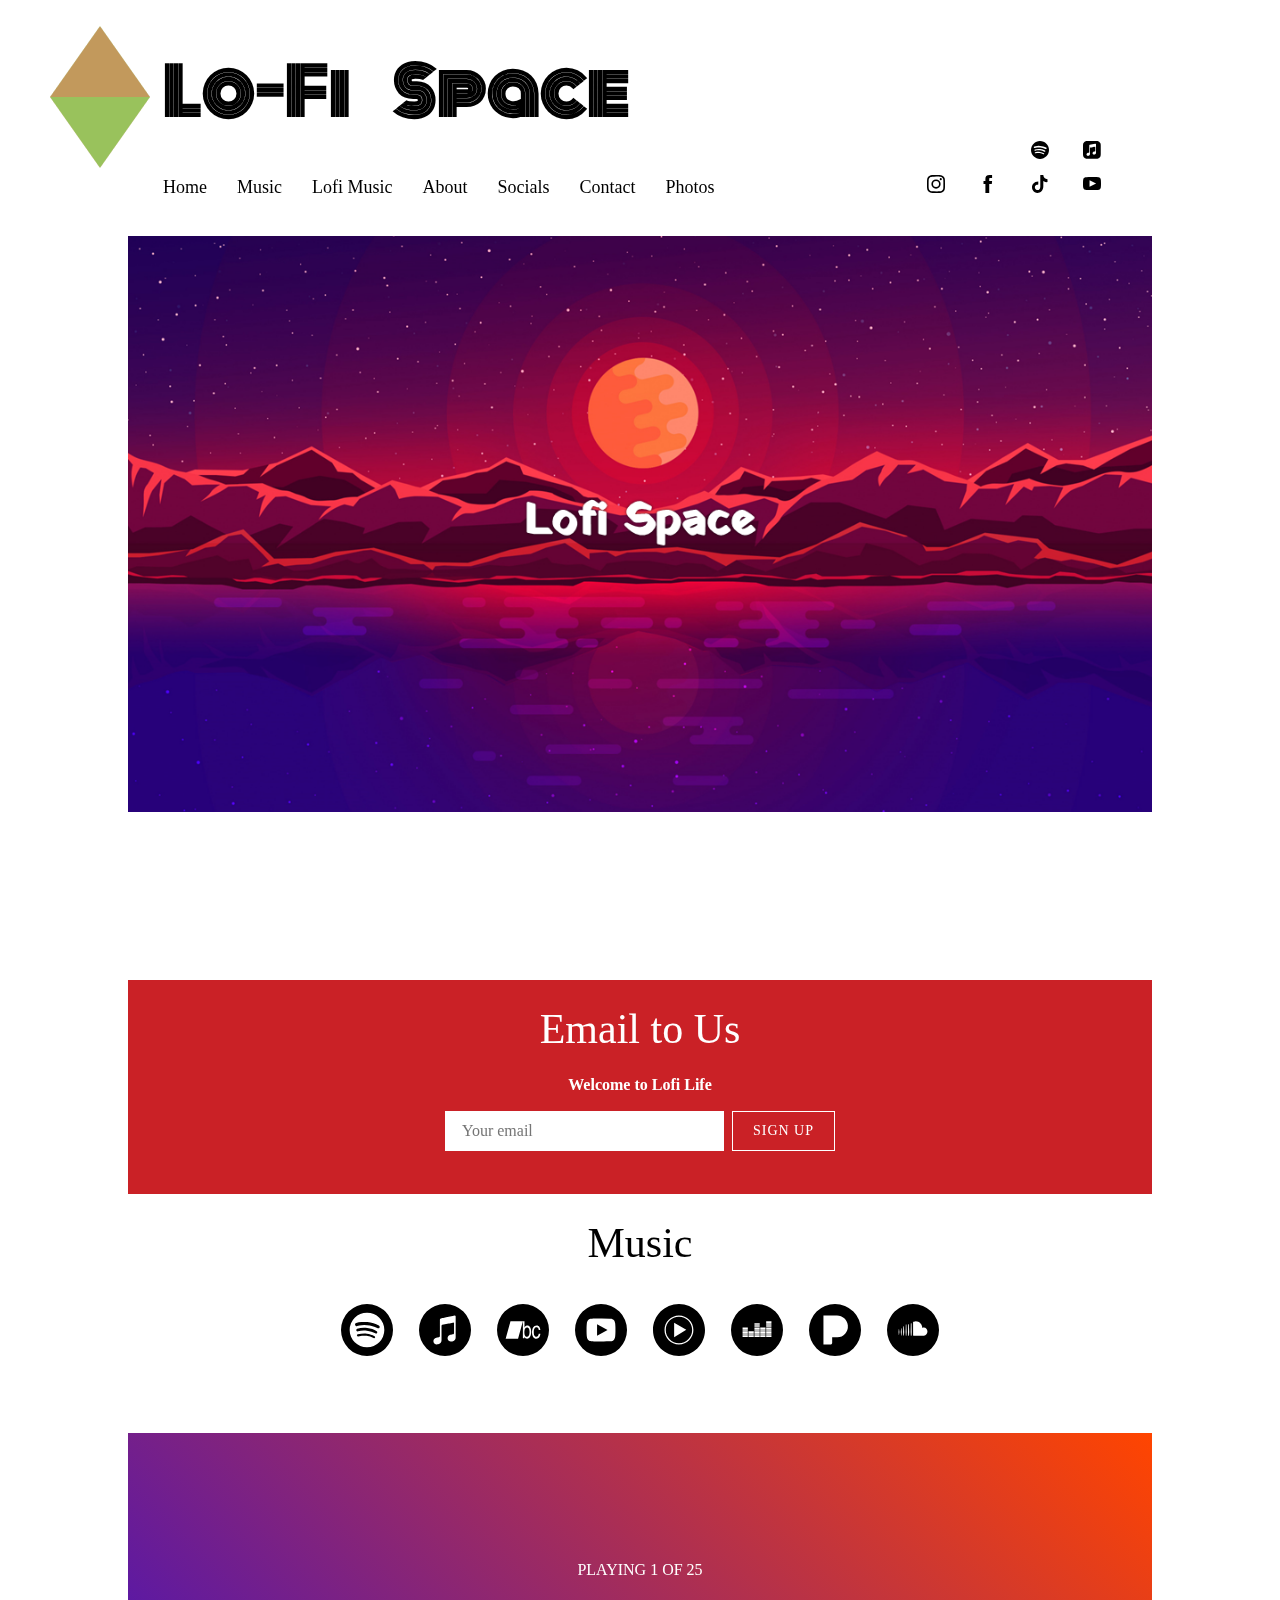
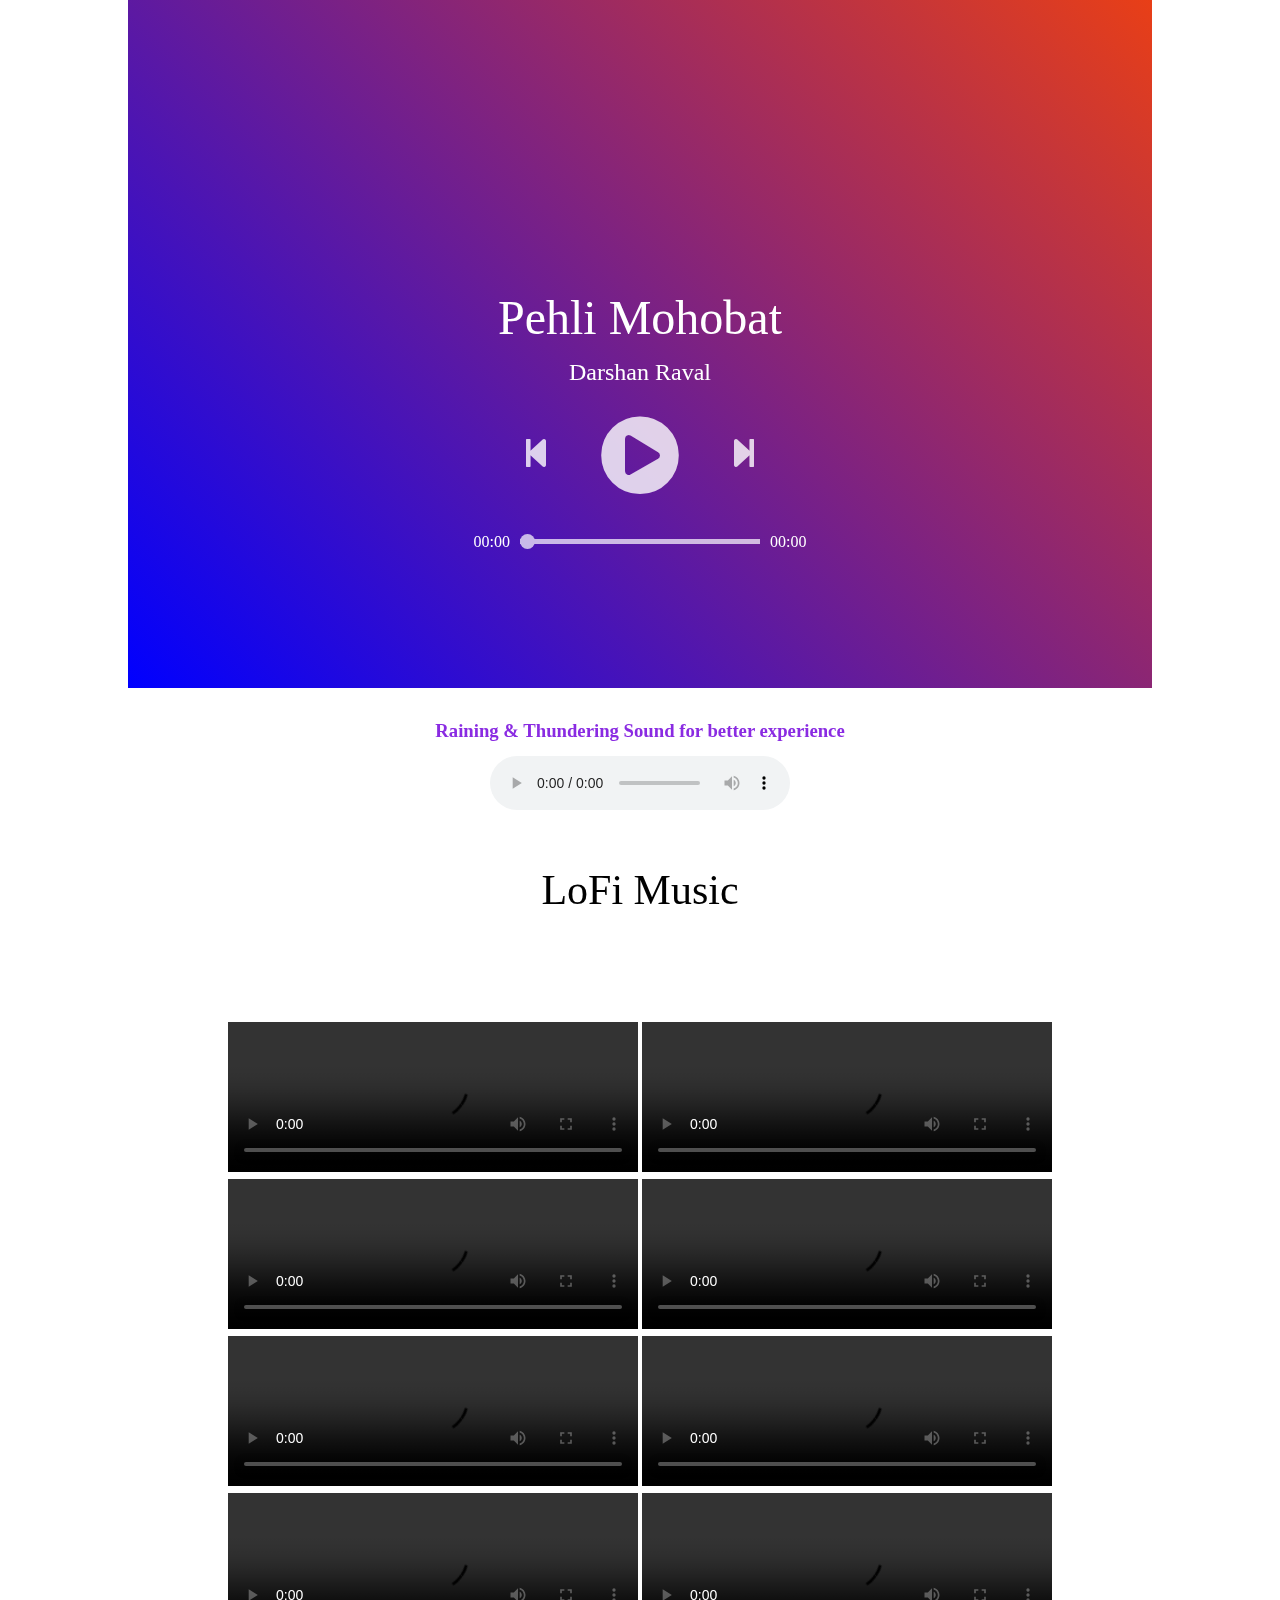
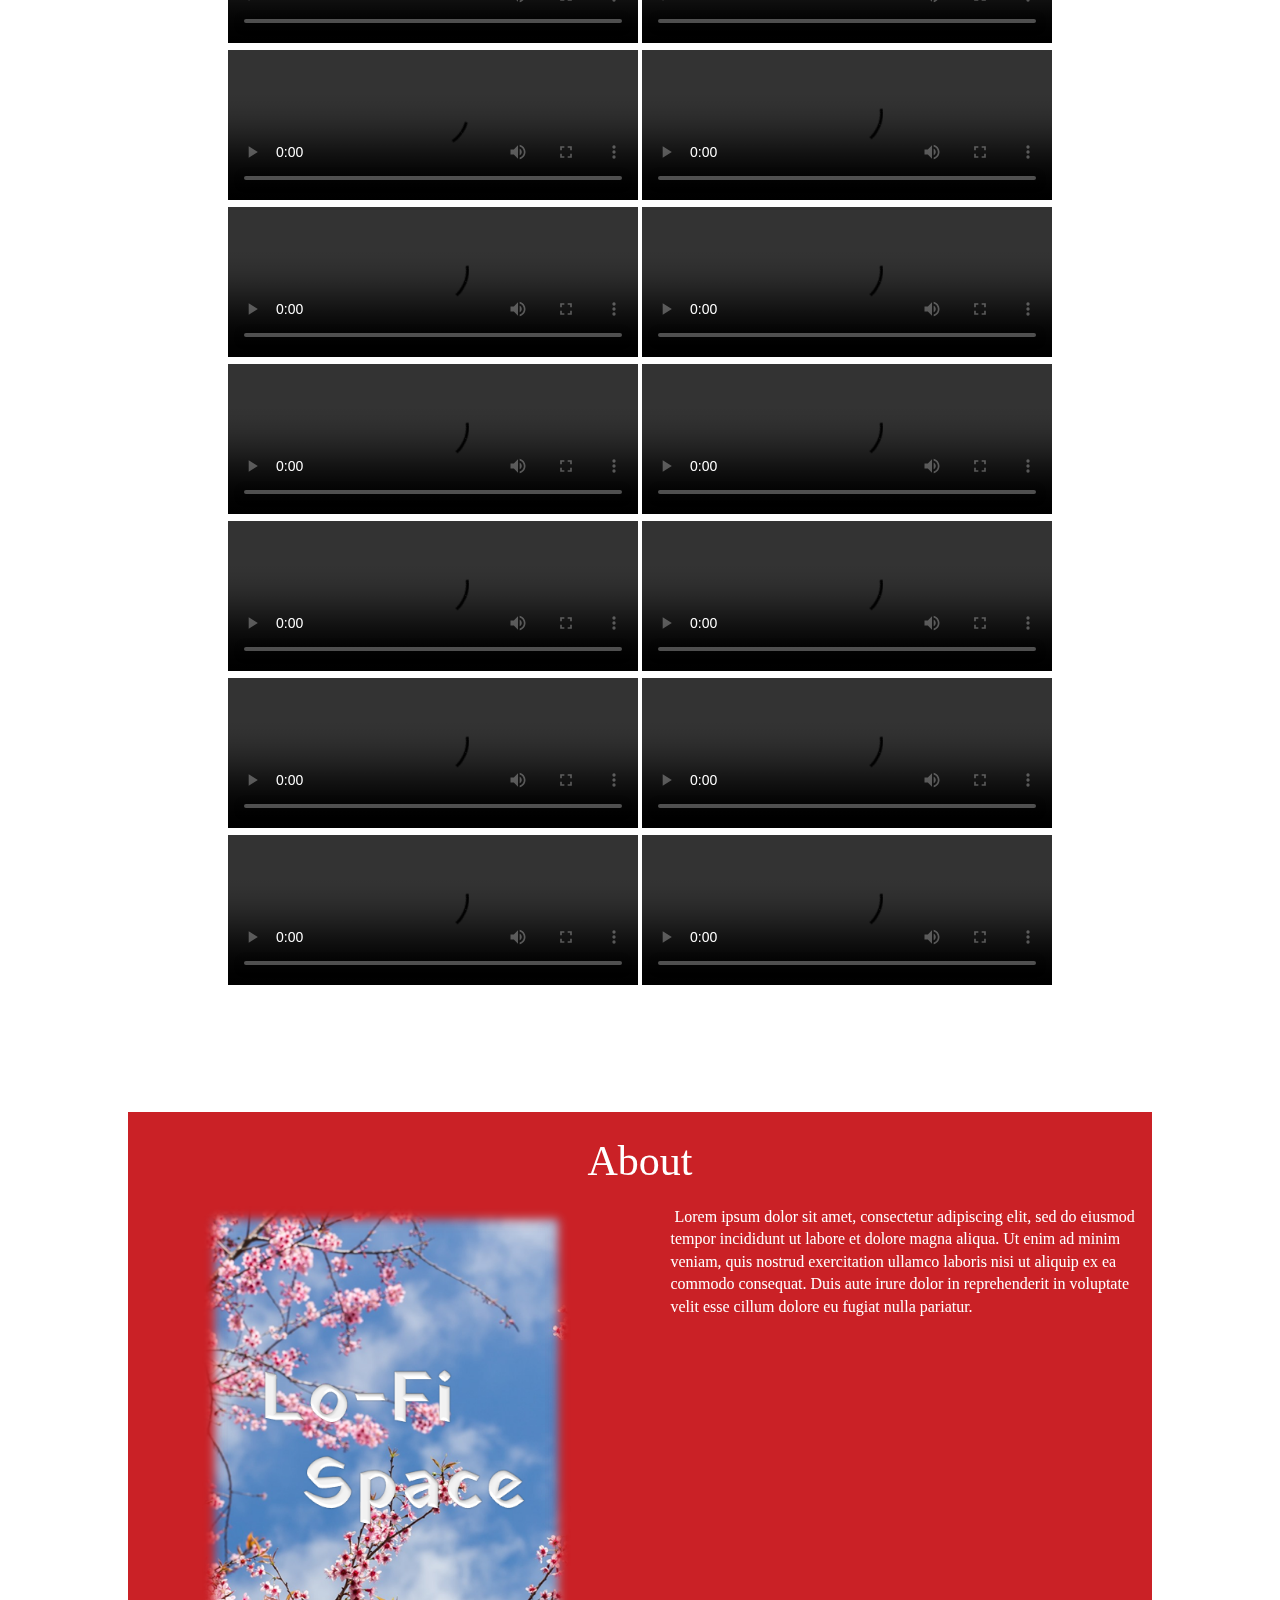
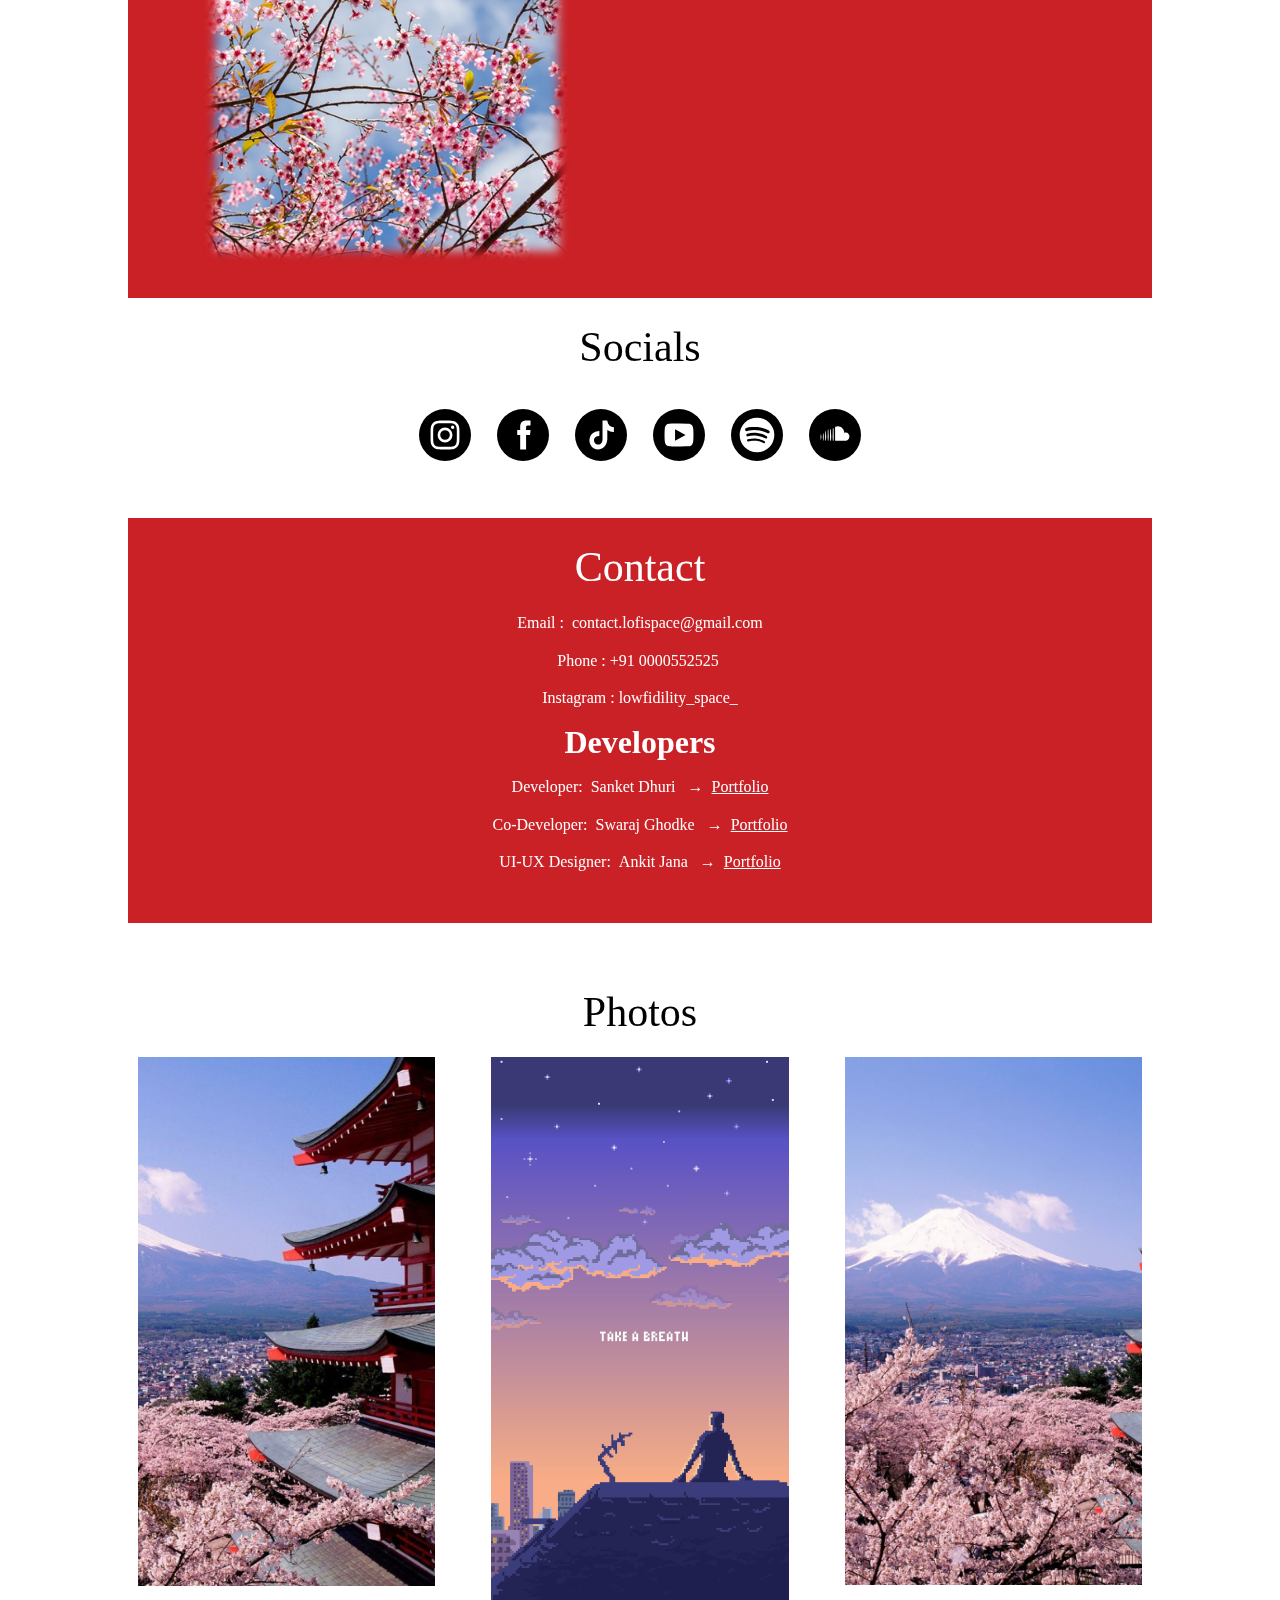
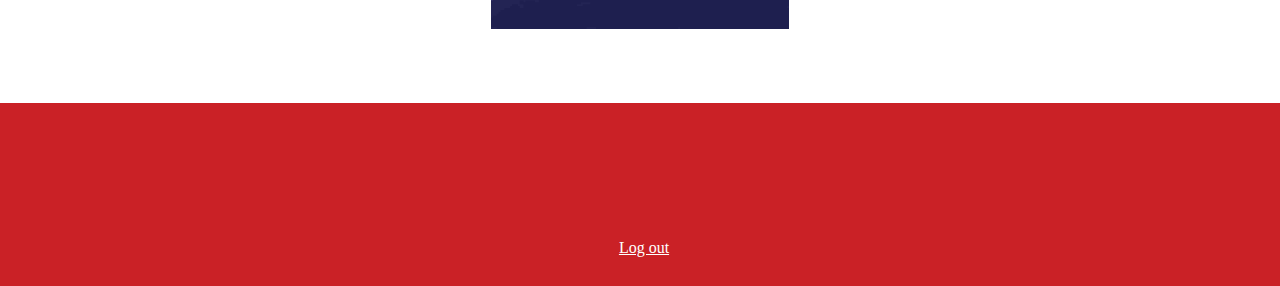
==== commit cdc97294: "lofi" ====
--- a/index.html
+++ b/index.html
@@ -75,9 +75,9 @@
 
 
 
-<link rel="stylesheet" media="screen" href="../assets-production.bndzgl.com/assets/usersite/application-a35fb8702910feaba4dd520aa899063700f3bb7dd0a57be8e25ef3ccbae22b25.css" />
-
-    <link rel="stylesheet" href="../assets-production.bndzgl.com/packs/css/usersite/themes/entourage-fc0b5e9c.css" />
+<link rel="stylesheet" media="screen" href="./assets-production.bndzgl.com/assets/usersite/application-a35fb8702910feaba4dd520aa899063700f3bb7dd0a57be8e25ef3ccbae22b25.css" />
+
+    <link rel="stylesheet" href="./assets-production.bndzgl.com/packs/css/usersite/themes/entourage-fc0b5e9c.css" />
     <style type="text/css" class="theme-config-properties">
     @import url('https://fonts.googleapis.com/css2?family=Assistant&amp;display=swap');
 @import url('../d2tqm71z2plwas.cloudfront.net/user/15696/FoundersGrotesk-Medium/stylesheet.css');
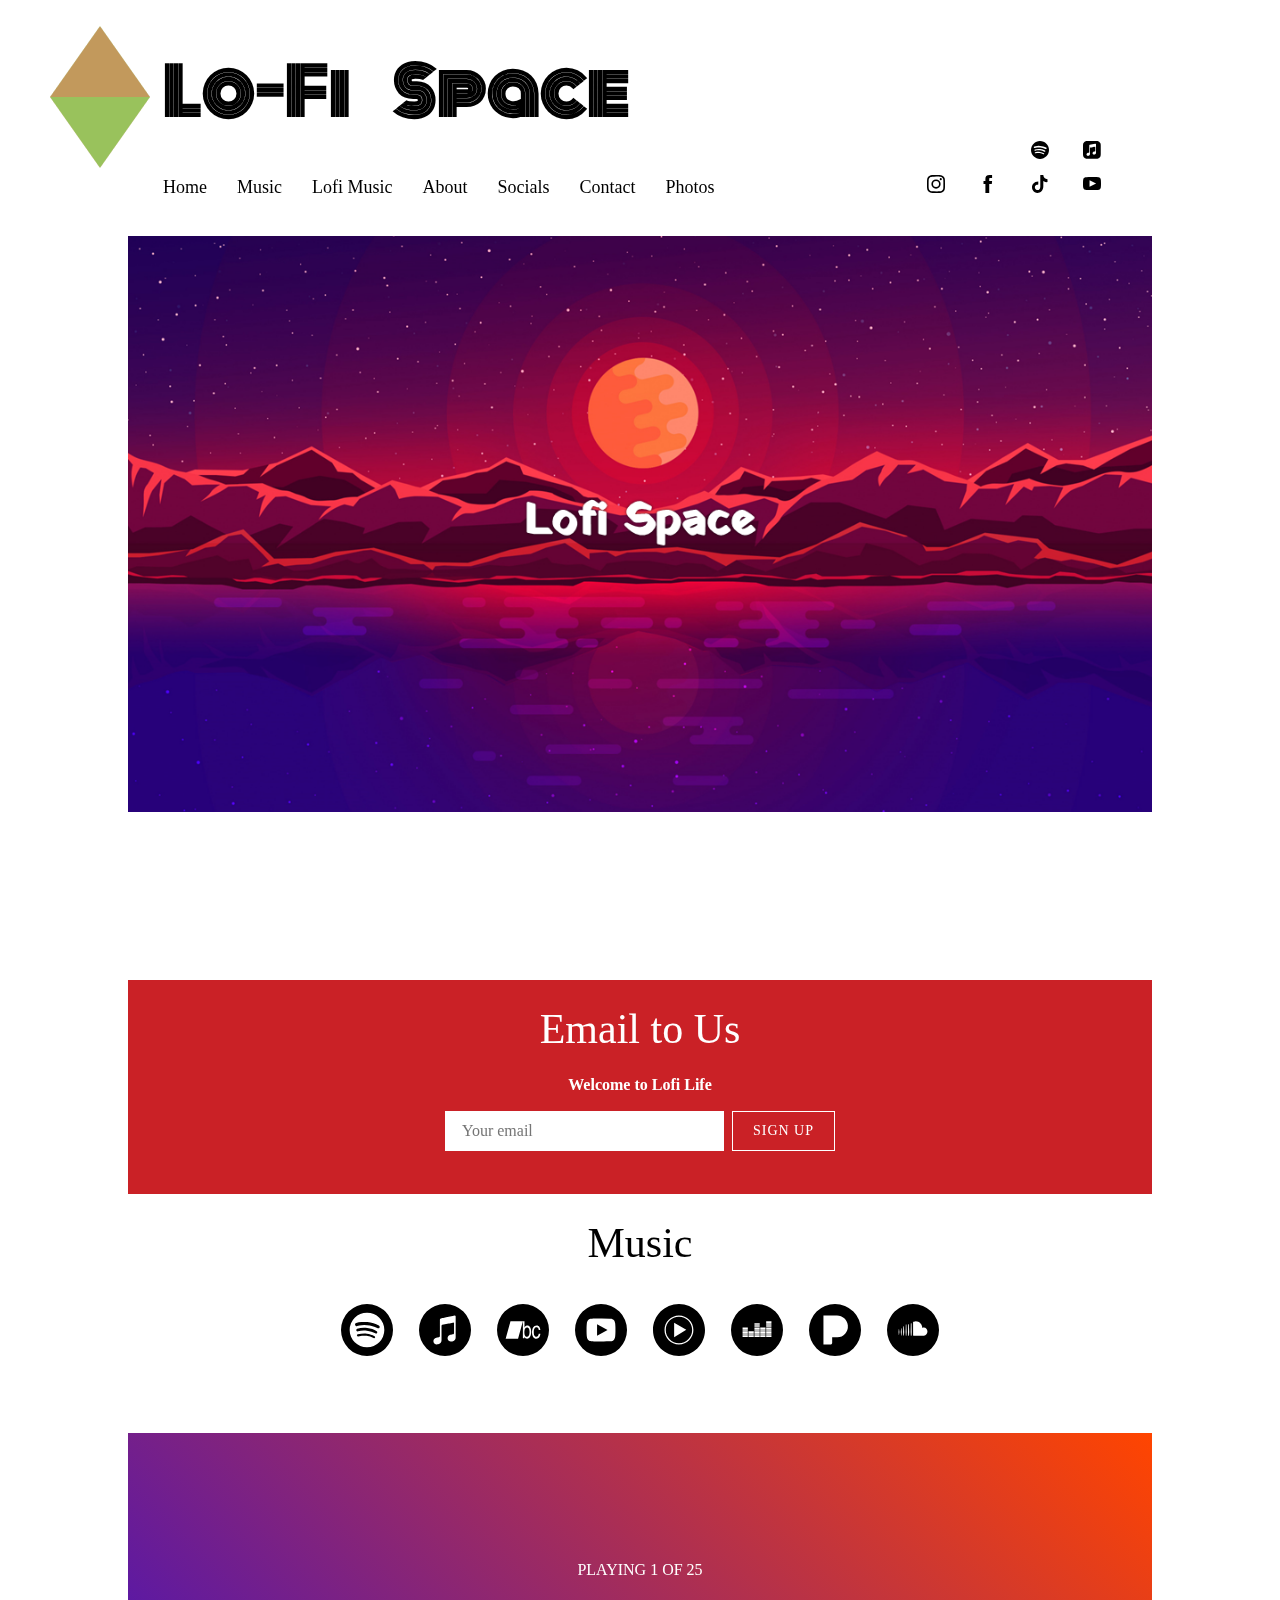
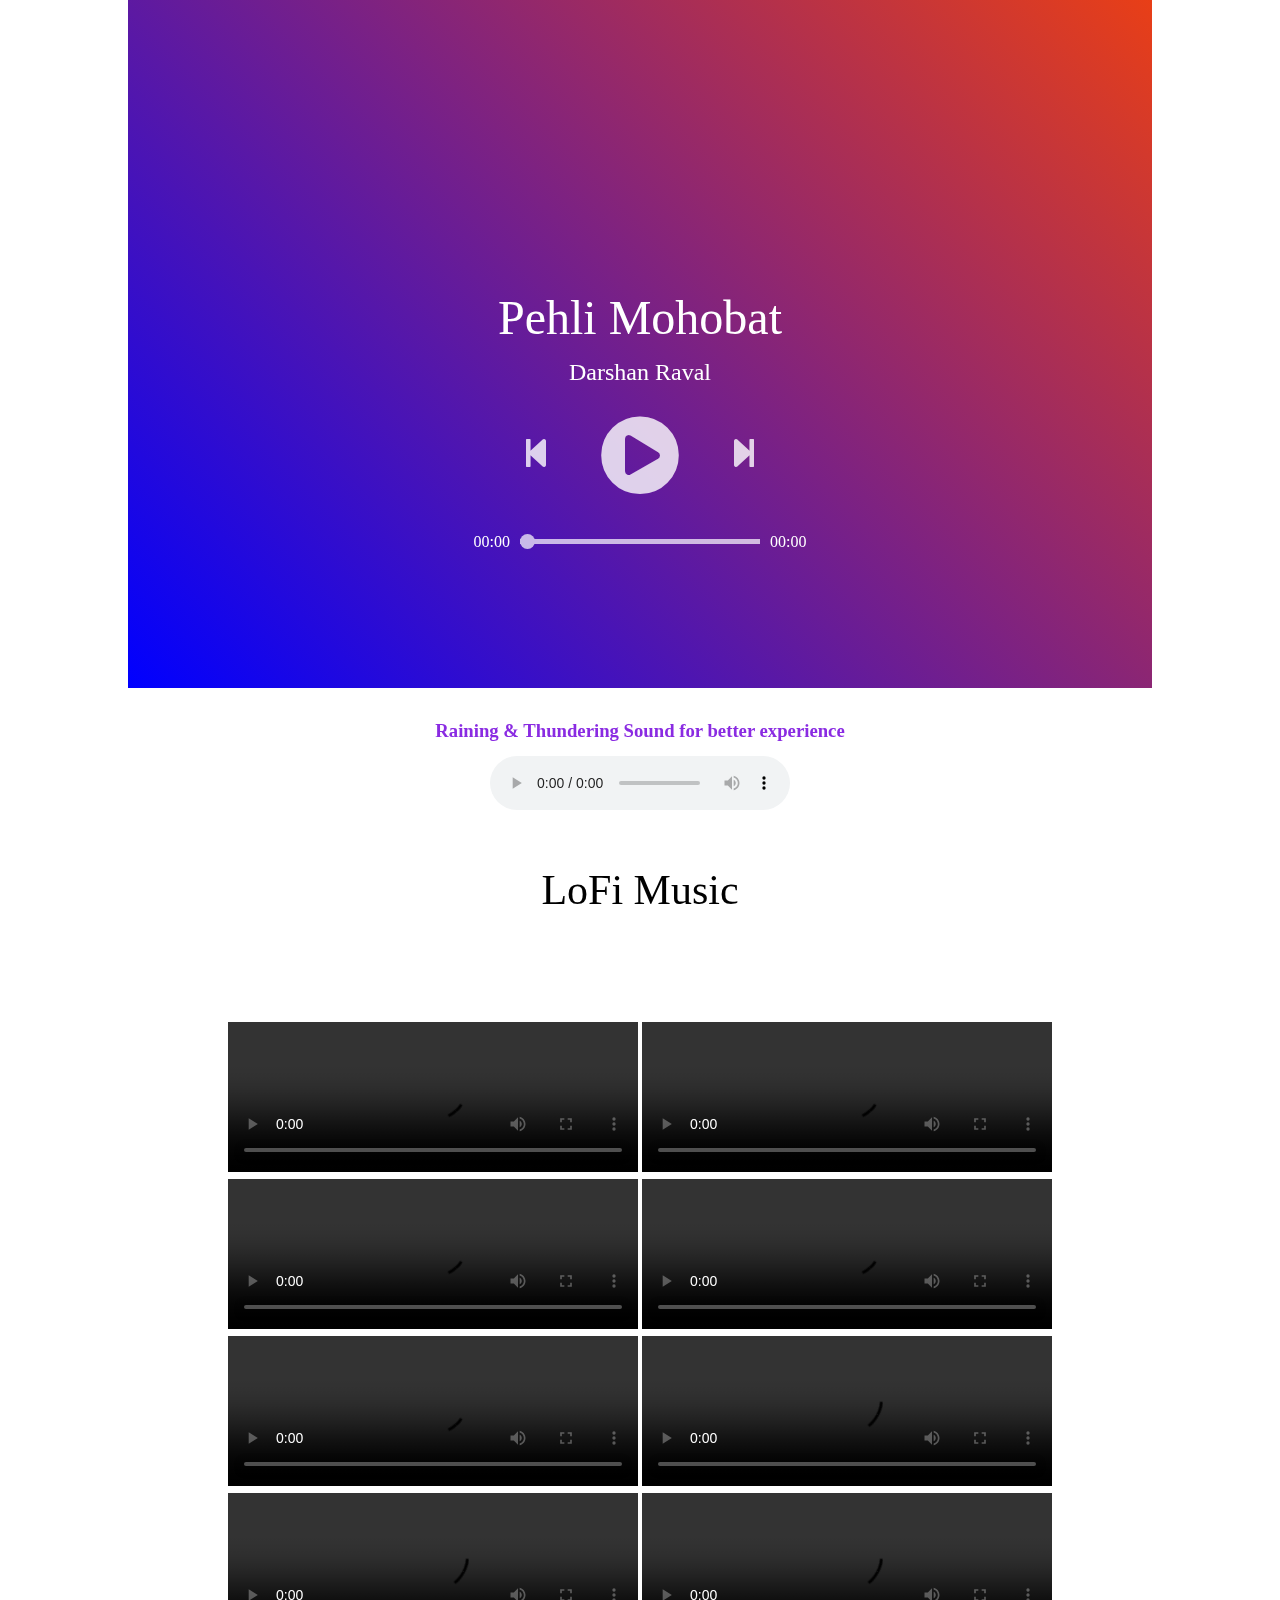
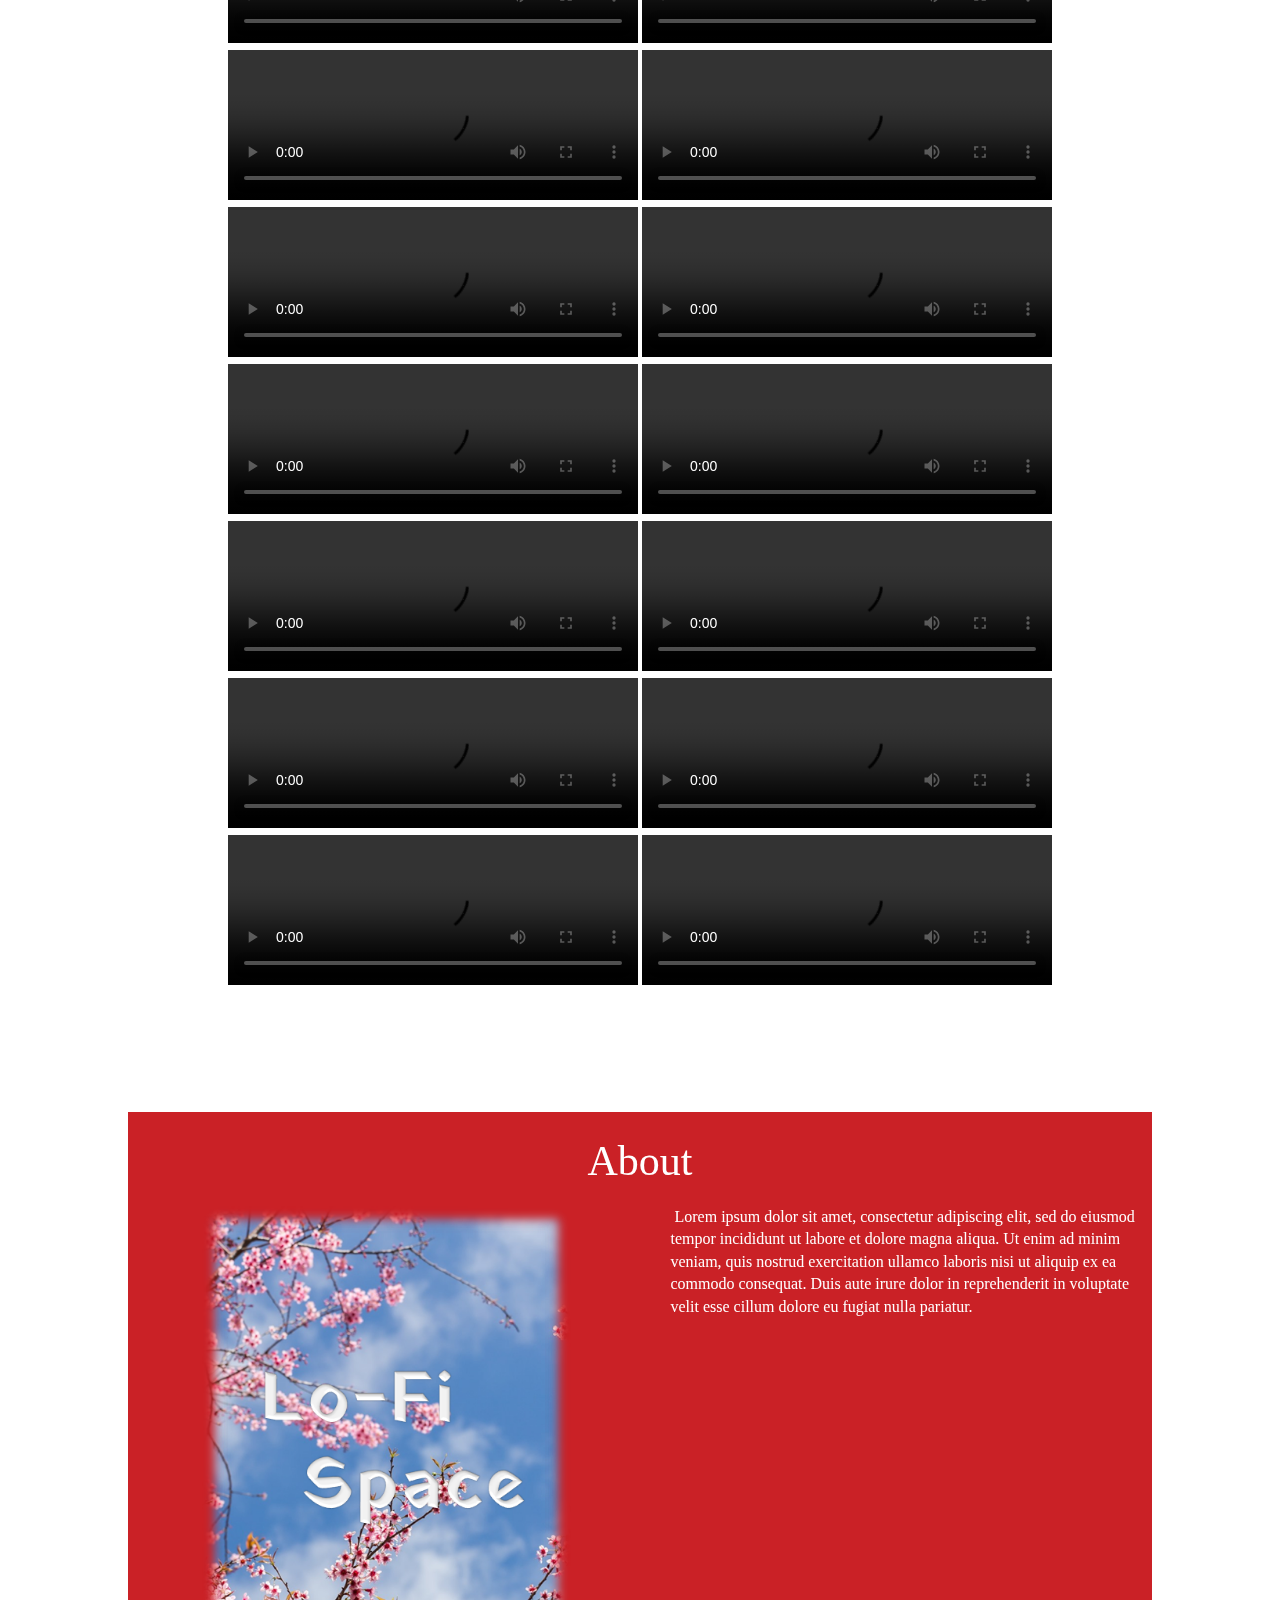
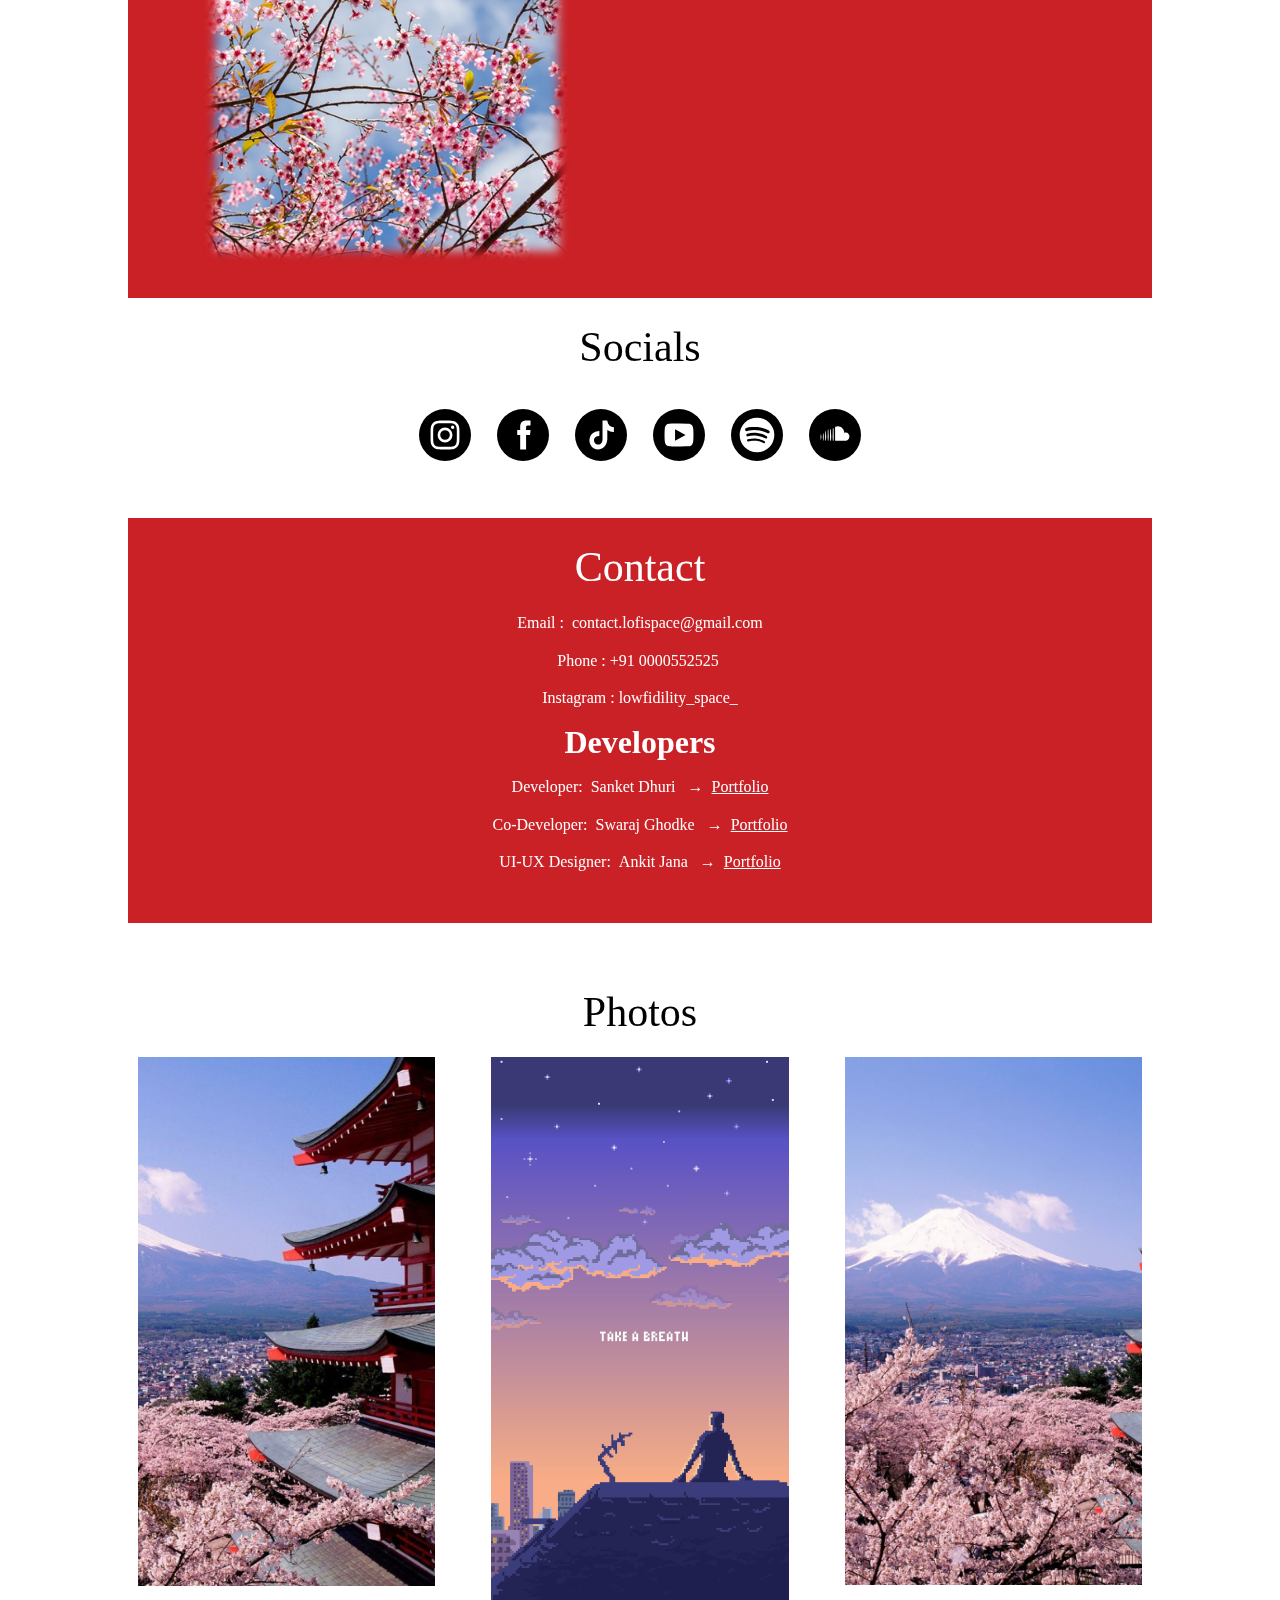
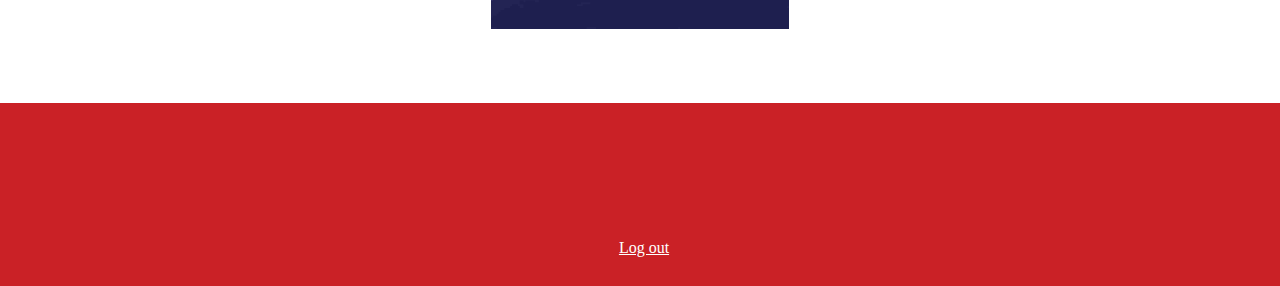
==== commit 26334141: "lofi" ====
--- a/index.html
+++ b/index.html
@@ -19,7 +19,7 @@
   var js, fjs = d.getElementsByTagName(s)[0];
   if (d.getElementById(id)) return;
   js = d.createElement(s); js.id = id;
-  js.src = '../connect.facebook.net/en_US/sdk.js#xfbml=1&version=v3.0';
+  js.src = './connect.facebook.net/en_US/sdk.js#xfbml=1&version=v3.0';
   fjs.parentNode.insertBefore(js, fjs);
 }(document, 'script', 'facebook-jssdk'));</script>
 
@@ -34,7 +34,7 @@
 n.queue=[];t=b.createElement(e);t.async=!0;
 t.src=v;s=b.getElementsByTagName(e)[0];
 s.parentNode.insertBefore(t,s)}(window, document,'script',
-'../connect.facebook.net/en_US/fbevents.js');
+'./connect.facebook.net/en_US/fbevents.js');
 fbq('init', '650586372705360');
 fbq('track', 'PageView');
 </script>
@@ -51,7 +51,7 @@
   n.queue=[];t=b.createElement(e);t.async=!0;
   t.src=v;s=b.getElementsByTagName(e)[0];
   s.parentNode.insertBefore(t,s)}(window, document,'script',
-  '../connect.facebook.net/en_US/fbevents.js');
+  './connect.facebook.net/en_US/fbevents.js');
   fbq('init', '219577602154235');
   fbq('track', 'PageView');
 </script>
@@ -61,7 +61,7 @@
 
   <meta name="google-site-verification" content="oVmU4V7CmUa-78q6X9unRpNS-oWSRGKQr6Xjsfpb0gM" />
 
-    <link rel="icon" type="image/png" href="../d10j3mvrs1suex.cloudfront.net/u/307079/75cf24ae1cd266ecbbbedeeb58a84dafbc7fe050/original/16x16.png/%21%21/b_W1sicmVzaXplIixbNDgsNDhdXV0%3d/meta_eyJzcmNCdWNrZXQiOiJiemdsZmlsZXMifQ%3d%3d.png" sizes="any" />
+    <link rel="icon" type="image/png" href="./d10j3mvrs1suex.cloudfront.net/u/307079/75cf24ae1cd266ecbbbedeeb58a84dafbc7fe050/original/16x16.png/%21%21/b_W1sicmVzaXplIixbNDgsNDhdXV0%3d/meta_eyJzcmNCdWNrZXQiOiJiemdsZmlsZXMifQ%3d%3d.png" sizes="any" />
 
 
 <meta name="viewport" content="width=device-width">
@@ -80,9 +80,9 @@
     <link rel="stylesheet" href="./assets-production.bndzgl.com/packs/css/usersite/themes/entourage-fc0b5e9c.css" />
     <style type="text/css" class="theme-config-properties">
     @import url('https://fonts.googleapis.com/css2?family=Assistant&amp;display=swap');
-@import url('../d2tqm71z2plwas.cloudfront.net/user/15696/FoundersGrotesk-Medium/stylesheet.css');
-@import url('../d2tqm71z2plwas.cloudfront.net/user/15694/FoundersGrotesk-Light/stylesheet.css');
-@import url('../d2tqm71z2plwas.cloudfront.net/user/15693/RecoletaAlt-SemiBold/stylesheet.css');
+@import url('./d2tqm71z2plwas.cloudfront.net/user/15696/FoundersGrotesk-Medium/stylesheet.css');
+@import url('./d2tqm71z2plwas.cloudfront.net/user/15694/FoundersGrotesk-Light/stylesheet.css');
+@import url('./d2tqm71z2plwas.cloudfront.net/user/15693/RecoletaAlt-SemiBold/stylesheet.css');
 @import url('https://fonts.googleapis.com/css2?family=Open+Sans:wght@700&amp;display=swap');
 :root {
   --title-nav-container-color-rgba: hsla(160, 13%, 82%, 0.0);
@@ -189,7 +189,7 @@
 --mobile-nav-background-color-l: 0;
 --mobile-nav-background-color-a: 1.0;
 --page-title-type-enum: logo;
---page-title-logo-background-image: url("../d10j3mvrs1suex.cloudfront.net/u/307079/fb42dfb4cf53519aa1cfa9b4750901f050d435a8/original/black-master-logo.png/%21%21/meta_eyJzcmNCdWNrZXQiOiJiemdsZmlsZXMifQ%3d%3d.png");
+--page-title-logo-background-image: url("./d10j3mvrs1suex.cloudfront.net/u/307079/fb42dfb4cf53519aa1cfa9b4750901f050d435a8/original/black-master-logo.png/%21%21/meta_eyJzcmNCdWNrZXQiOiJiemdsZmlsZXMifQ%3d%3d.png");
 --page-title-string: "Z by Z ";
 --page-title-logo-size-number: 40%;
 --page-title-logo-size-number-unitless: 40;
@@ -540,16 +540,16 @@
 
 
 
-<link rel="stylesheet" media="print" href="../assets-production.bndzgl.com/assets/usersite_print-898d57949af0ad2bc4f547f83dd6ff3afcc8a33f1513e732d597872e7fa68553.css" />
+<link rel="stylesheet" media="print" href="./assets-production.bndzgl.com/assets/usersite_print-898d57949af0ad2bc4f547f83dd6ff3afcc8a33f1513e732d597872e7fa68553.css" />
 
 
 <script type="application/ld+json">{"@context":"http:\/\/schema.org","@type":"WebSite","name":"Z by Z","url":"https:\/\/zbyzmusic.com\/","sameAs":["http:\/\/instagram.com\/zbyzmusic","home.html\/\/www.facebook.com\/zbyzmusic","home.html\/\/www.tiktok.com\/@zbyzmusic","home.html\/\/www.youtube.com\/channel\/UC3-_wpfs_VTQmIDP4dhjp-A\/","home.html\/\/open.spotify.com\/artist\/5OagQa88YUzcOQkn0WgiWk?si=h8l27K5cQrqSOsBAJ5n9dw","https:\/\/music.apple.com\/us\/artist\/z-by-z\/1233573265"]}</script>
 
 
-    <script src="../polyfill.io/v3/polyfill.min2174.js?features=default"></script>
-<script src="../assets-production.bndzgl.com/assets/usersite/application-4fb1441c81976aff4faf18bbcf4ecf8865ec5b0d7e3e4c505bb6e6f275adbbba.js"></script>
-<script src="../assets-production.bndzgl.com/packs/js/usersite-939d700477007f23b7e0.js" async="async"></script>
-<link rel="stylesheet" href="../assets-production.bndzgl.com/packs/css/usersite-4d1d7b67.css" async="async" />
+    <script src="./polyfill.io/v3/polyfill.min2174.js?features=default"></script>
+<script src="./assets-production.bndzgl.com/assets/usersite/application-4fb1441c81976aff4faf18bbcf4ecf8865ec5b0d7e3e4c505bb6e6f275adbbba.js"></script>
+<script src="./assets-production.bndzgl.com/packs/js/usersite-939d700477007f23b7e0.js" async="async"></script>
+<link rel="stylesheet" href="./assets-production.bndzgl.com/packs/css/usersite-4d1d7b67.css" async="async" />
 
   <script type="text/javascript">
     themeJsManager.registerTheme(198, $.extend({}, themeJsManager.blankJs, {
@@ -1361,7 +1361,7 @@
 
   (function() {
     var zs = document.createElement('script'); zs.type = 'text/javascript'; zs.async = true;
-    zs.src = "../stats.zoogletools.net/stats3860.js?v=1";
+    zs.src = "./stats.zoogletools.net/stats3860.js?v=1";
     zs.id = "zstats";
     var s = document.getElementsByTagName('script')[0]; s.parentNode.insertBefore(zs, s);
   })();
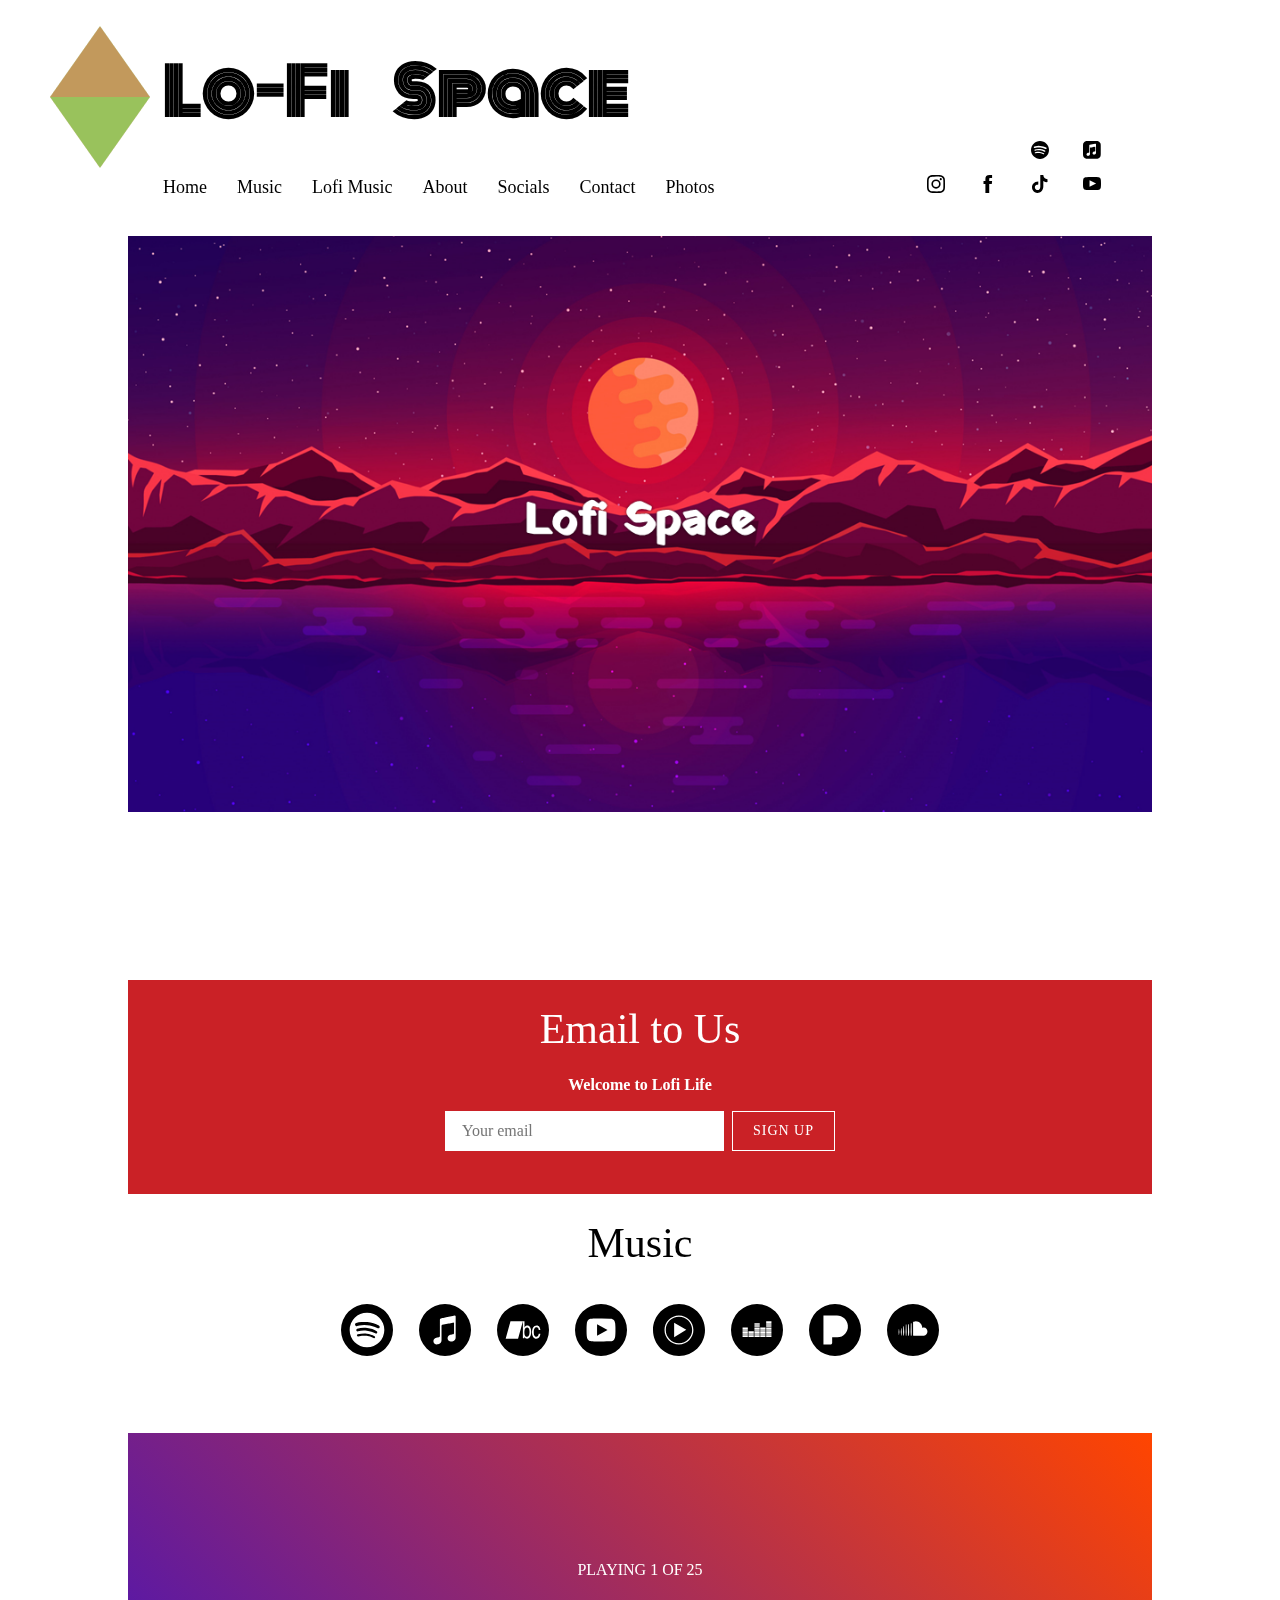
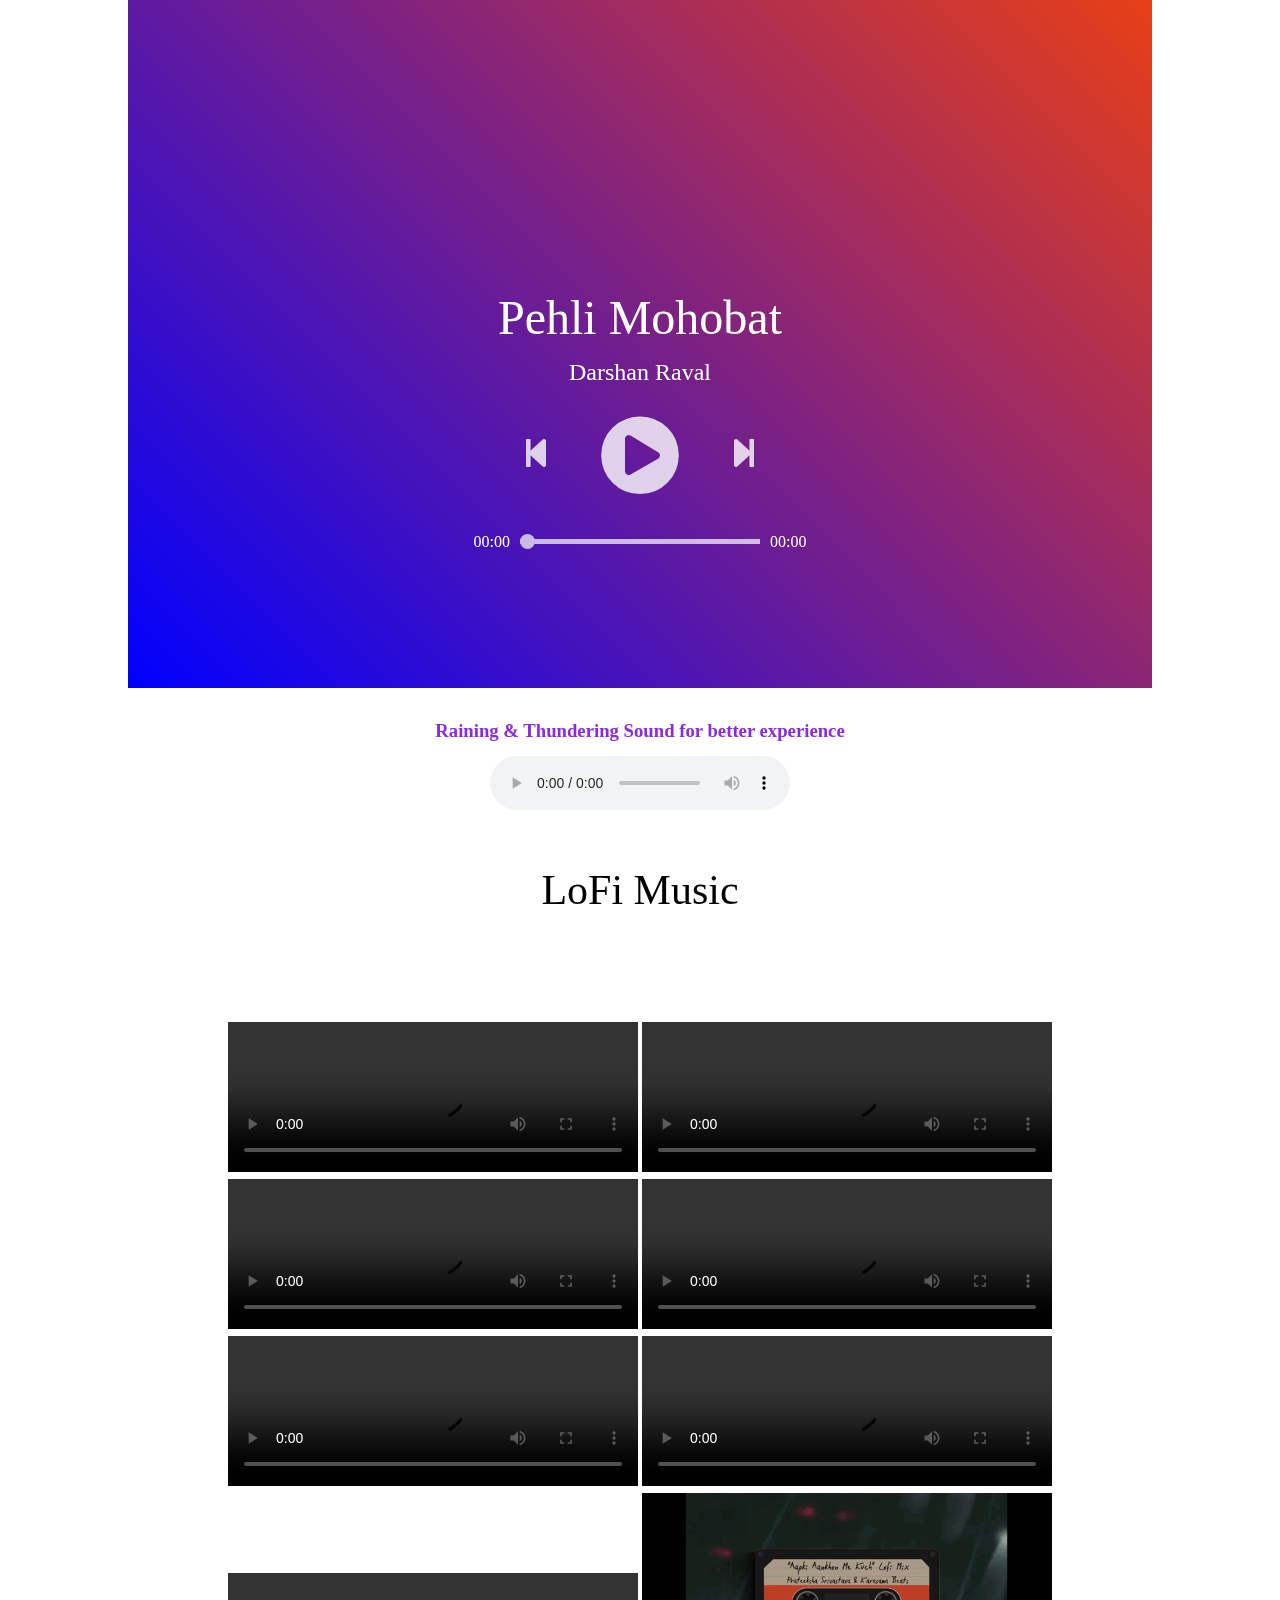
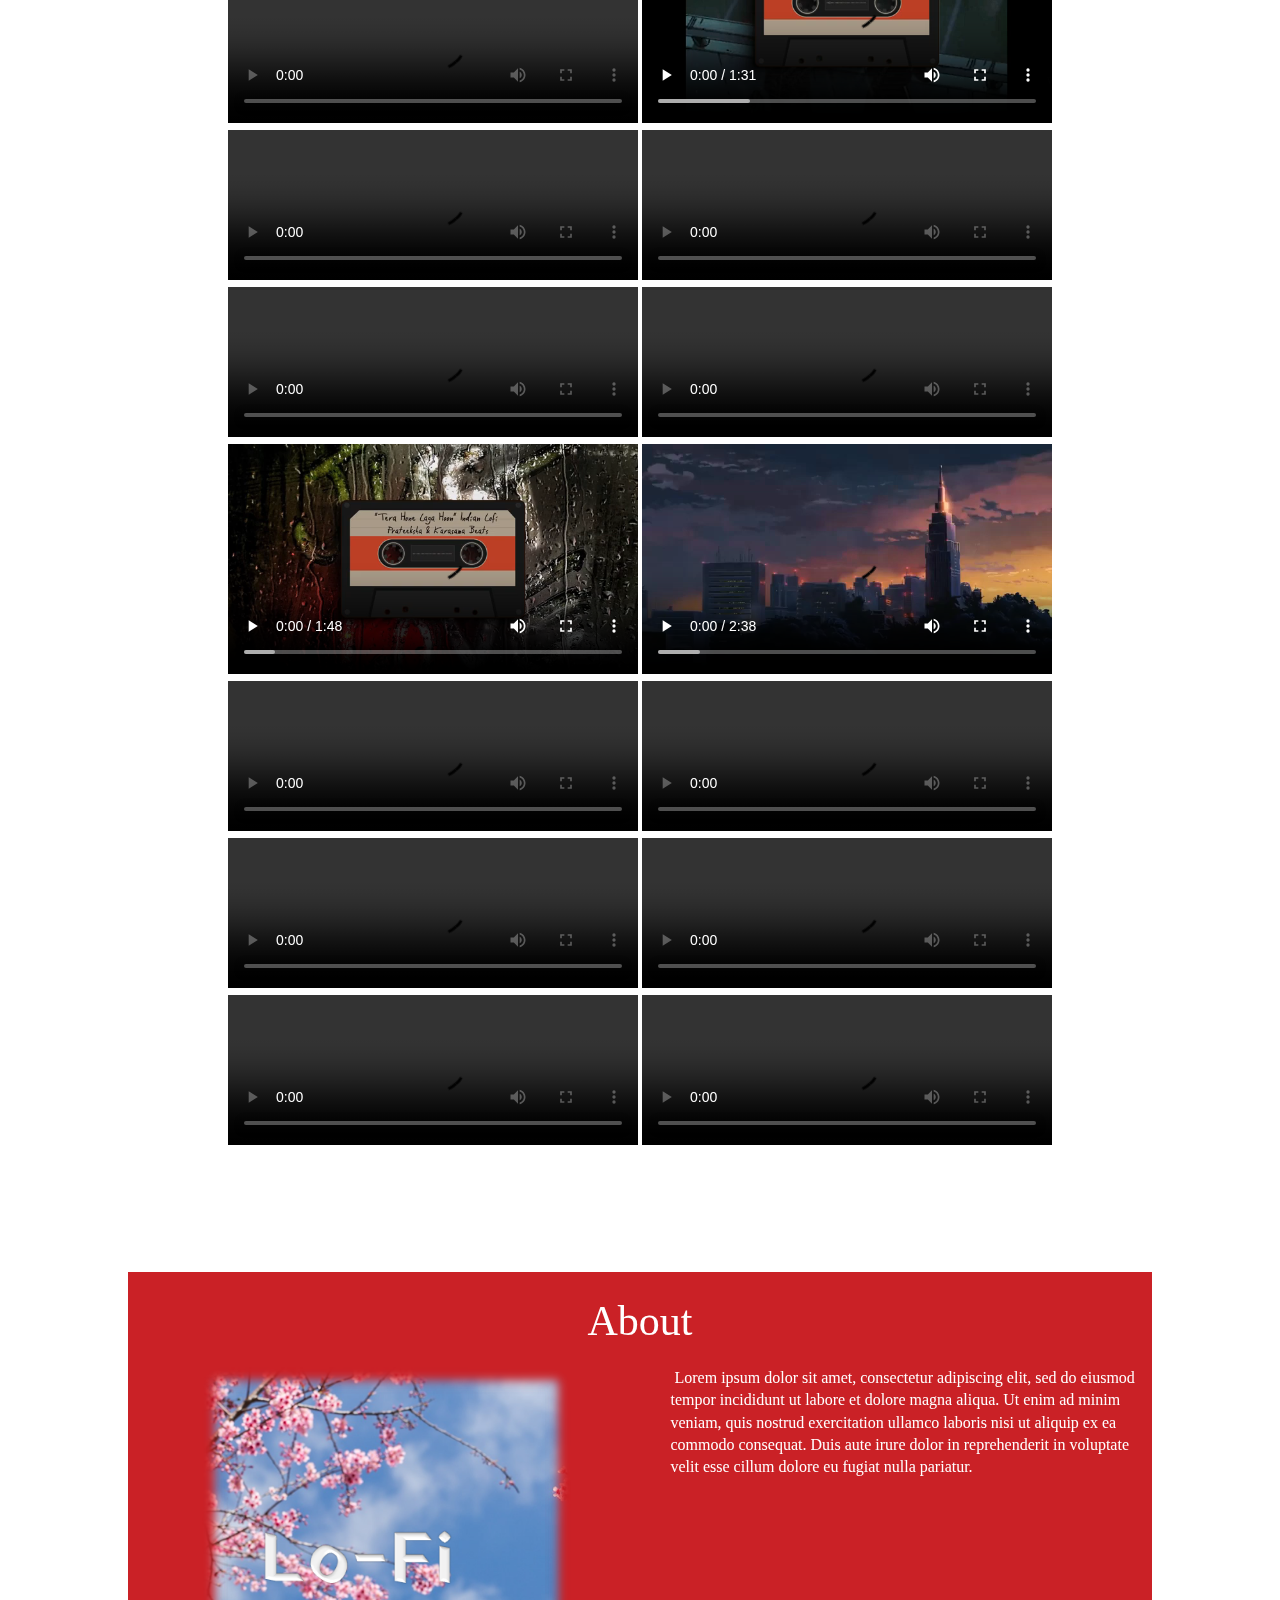
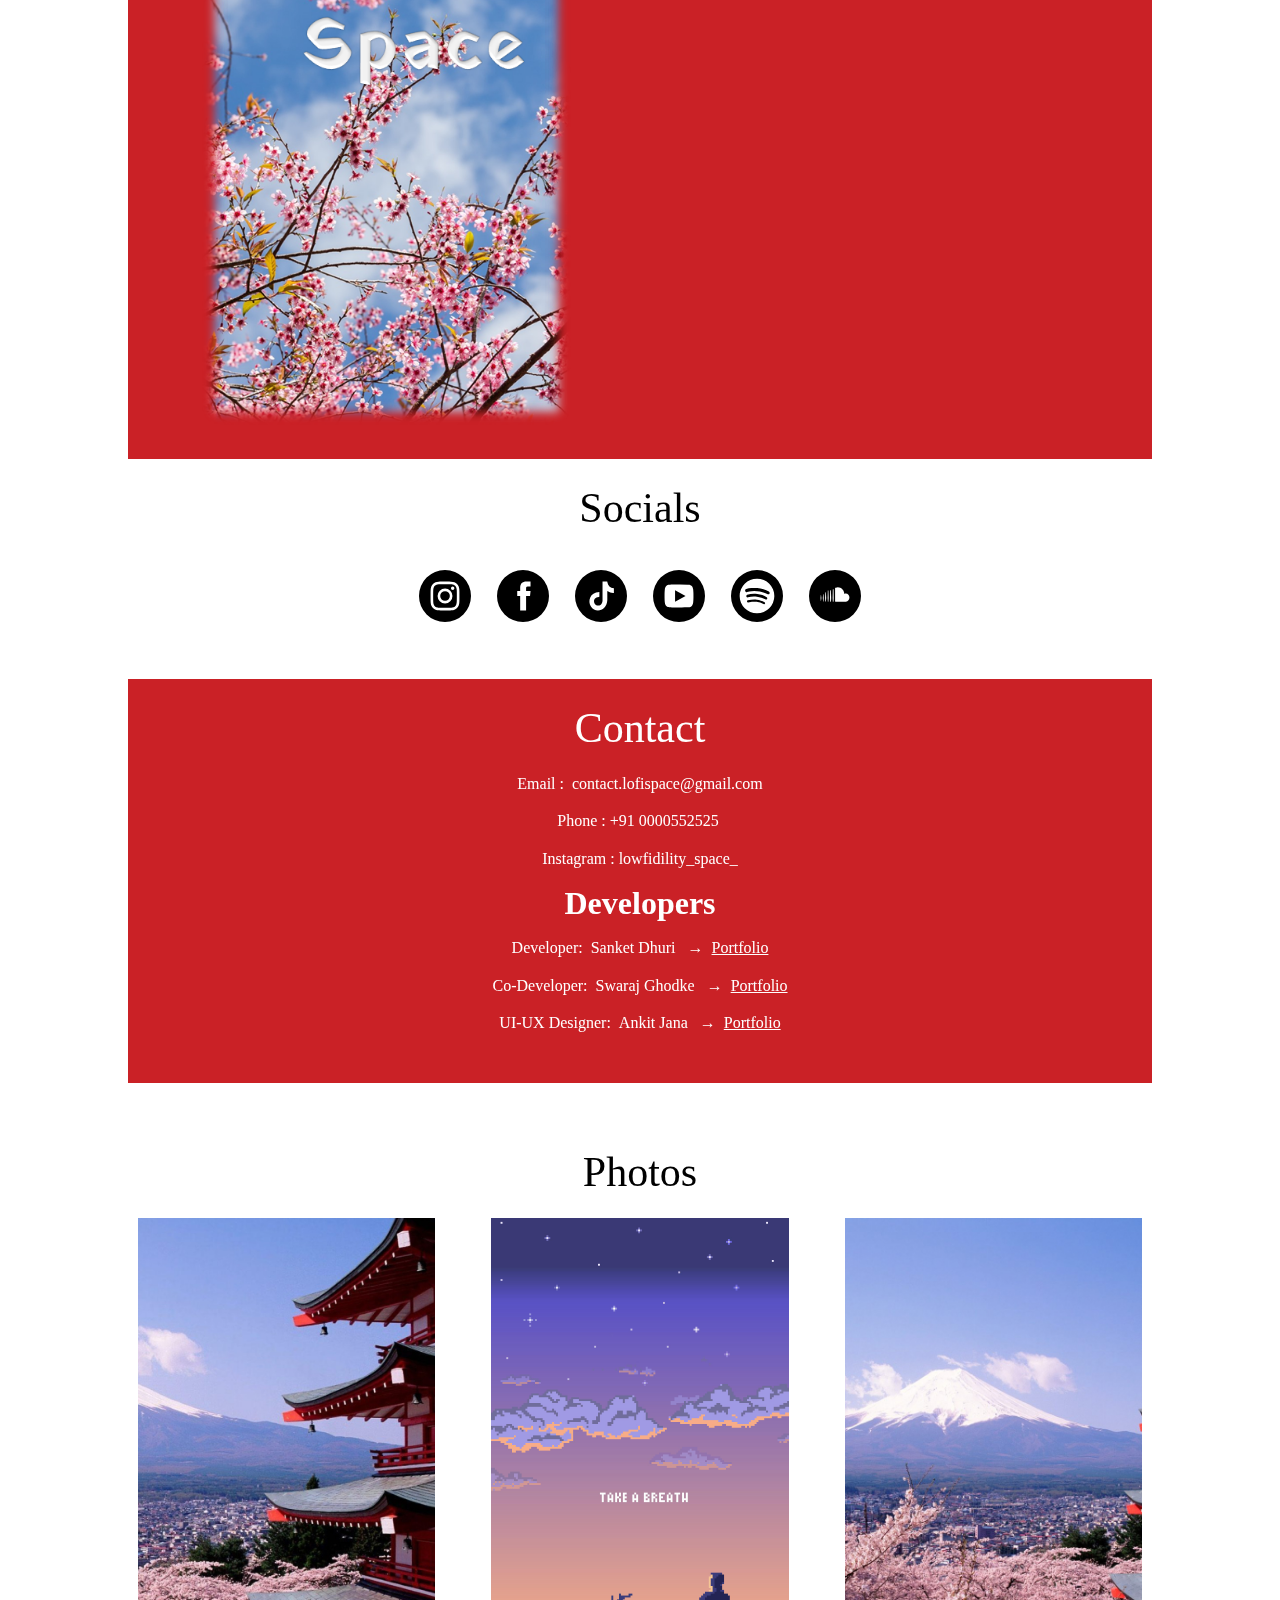
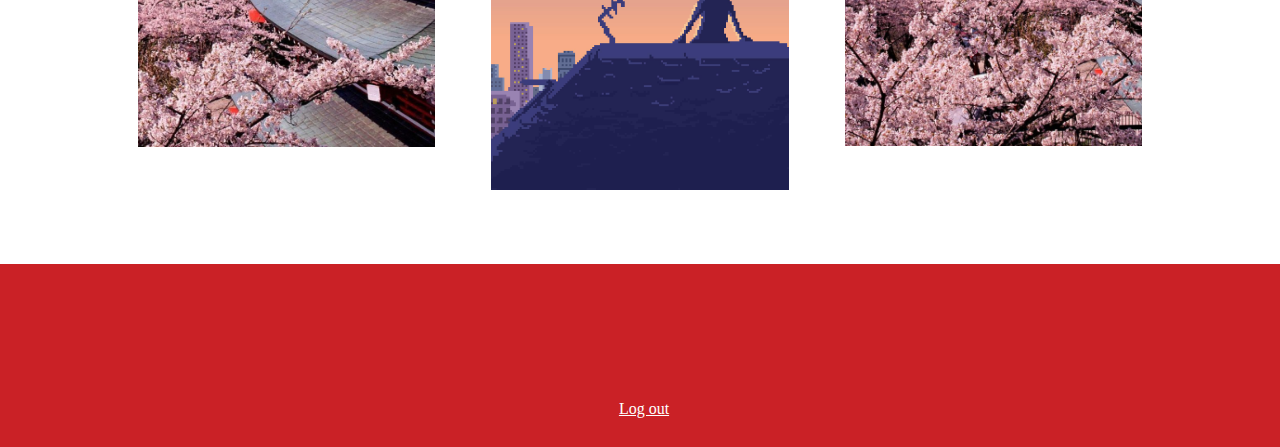
==== commit 855e5163: "Update index.html" ====
--- a/index.html
+++ b/index.html
@@ -1,8 +1,7 @@
 <!DOCTYPE html>
 <html id="scoped-css" class="not-logged-in no-js locale-en commerce" style="overlfow-x: hidden;">
   
-<!-- Mirrored from zbyzmusic.com/home by HTTrack Website Copier/3.x [XR&CO'2014], Mon, 06 Jun 2022 18:28:18 GMT -->
-<!-- Added by HTTrack --><meta http-equiv="content-type" content="text/html;charset=utf-8" /><!-- /Added by HTTrack -->
+<meta http-equiv="content-type" content="text/html;charset=utf-8" />
 <head prefix="fb: http://www.facebook.com/2008/fbml og: http://opengraphprotocol.org/schema/">
     <meta charset="utf-8">
 <meta http-equiv="X-UA-Compatible" content="IE=edge">
@@ -1378,4 +1377,4 @@
 
 </body>
 <!-- Mirrored from zbyzmusic.com/home by HTTrack Website Copier/3.x [XR&CO'2014], Mon, 06 Jun 2022 18:30:57 GMT -->
-</html>+</html>
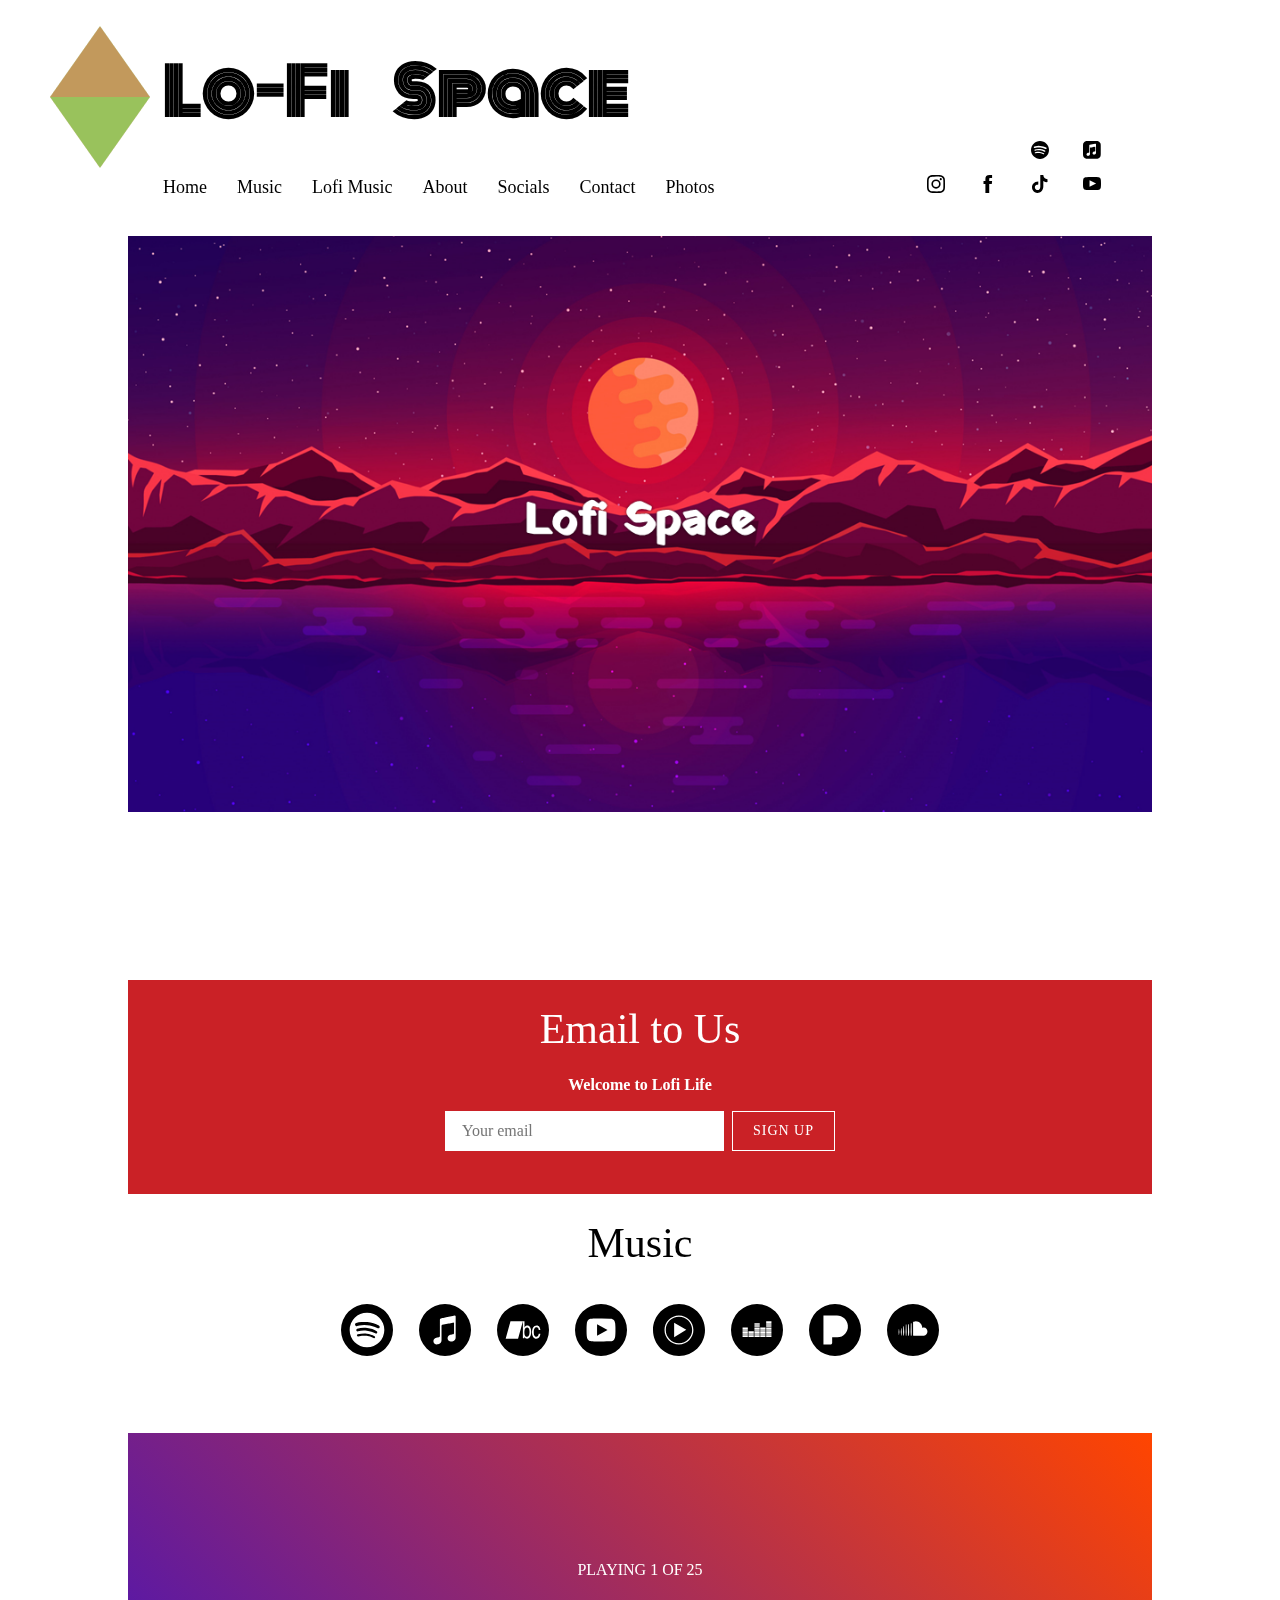
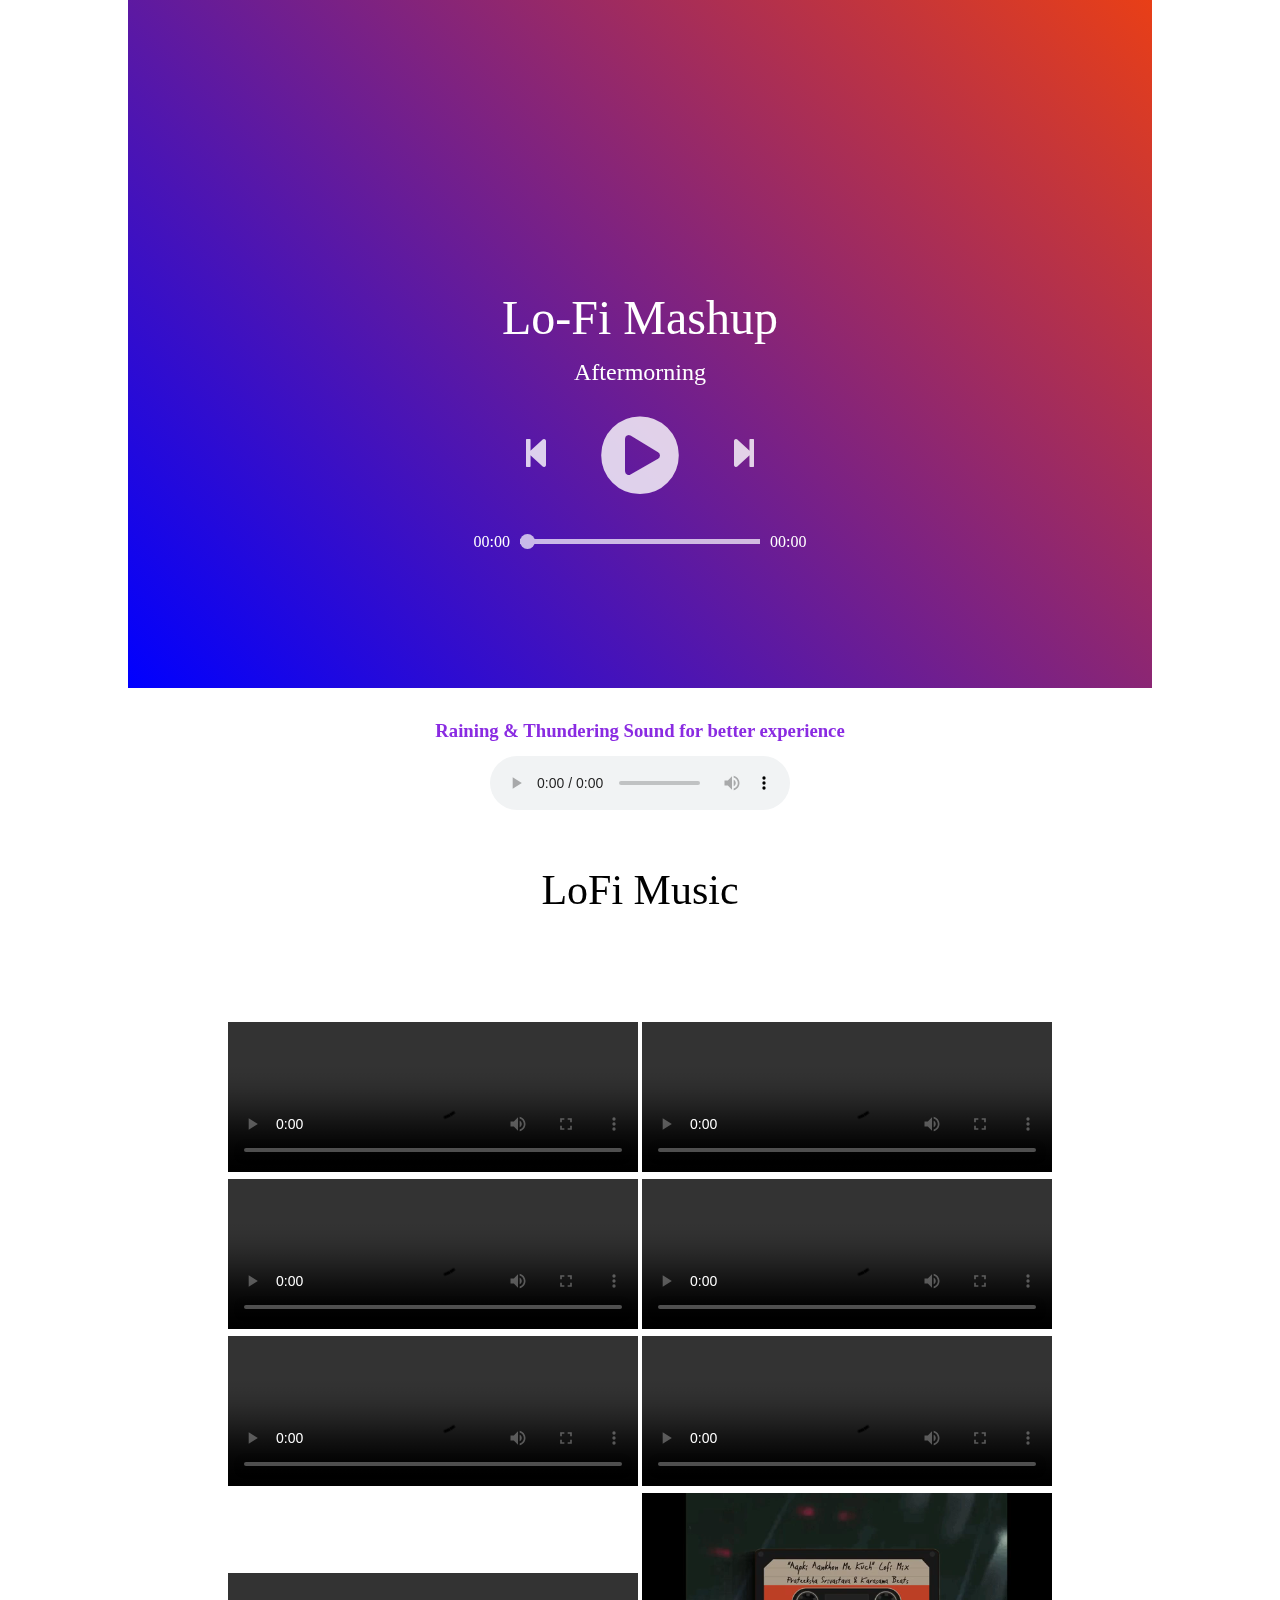
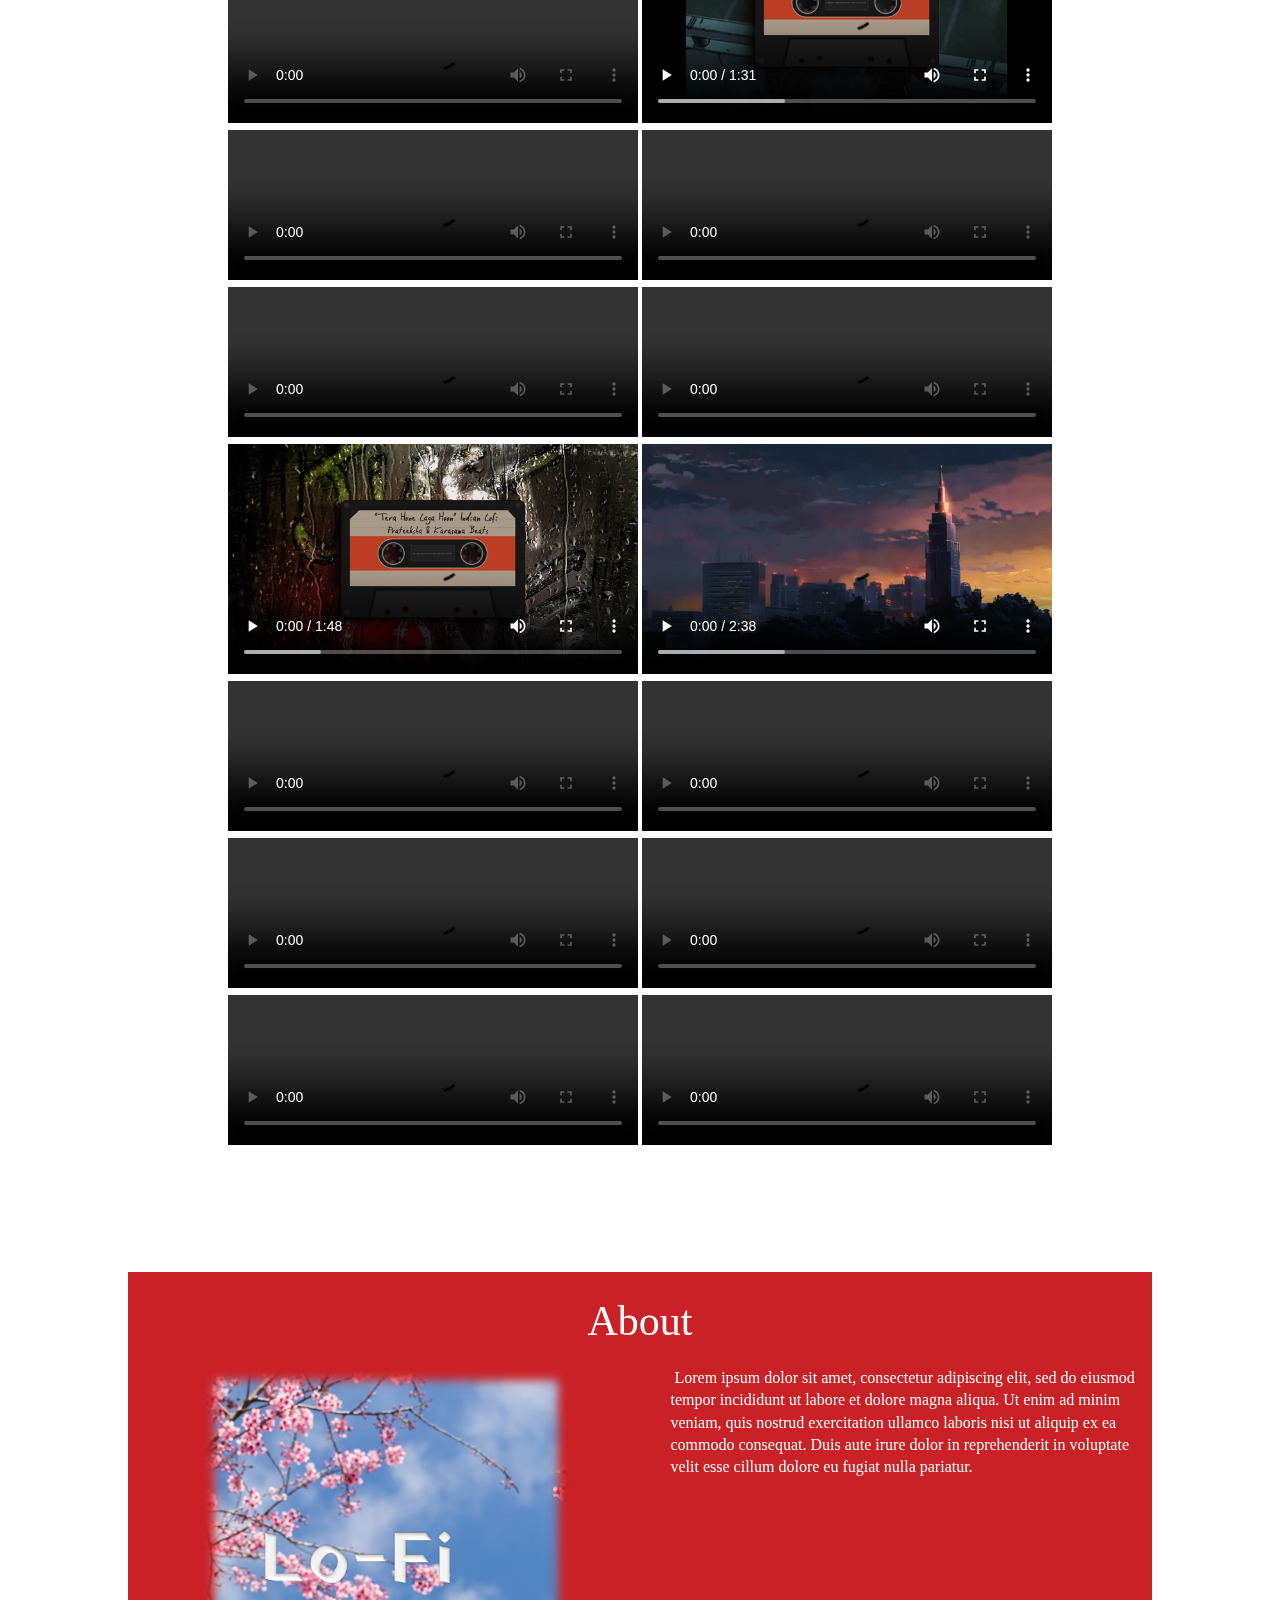
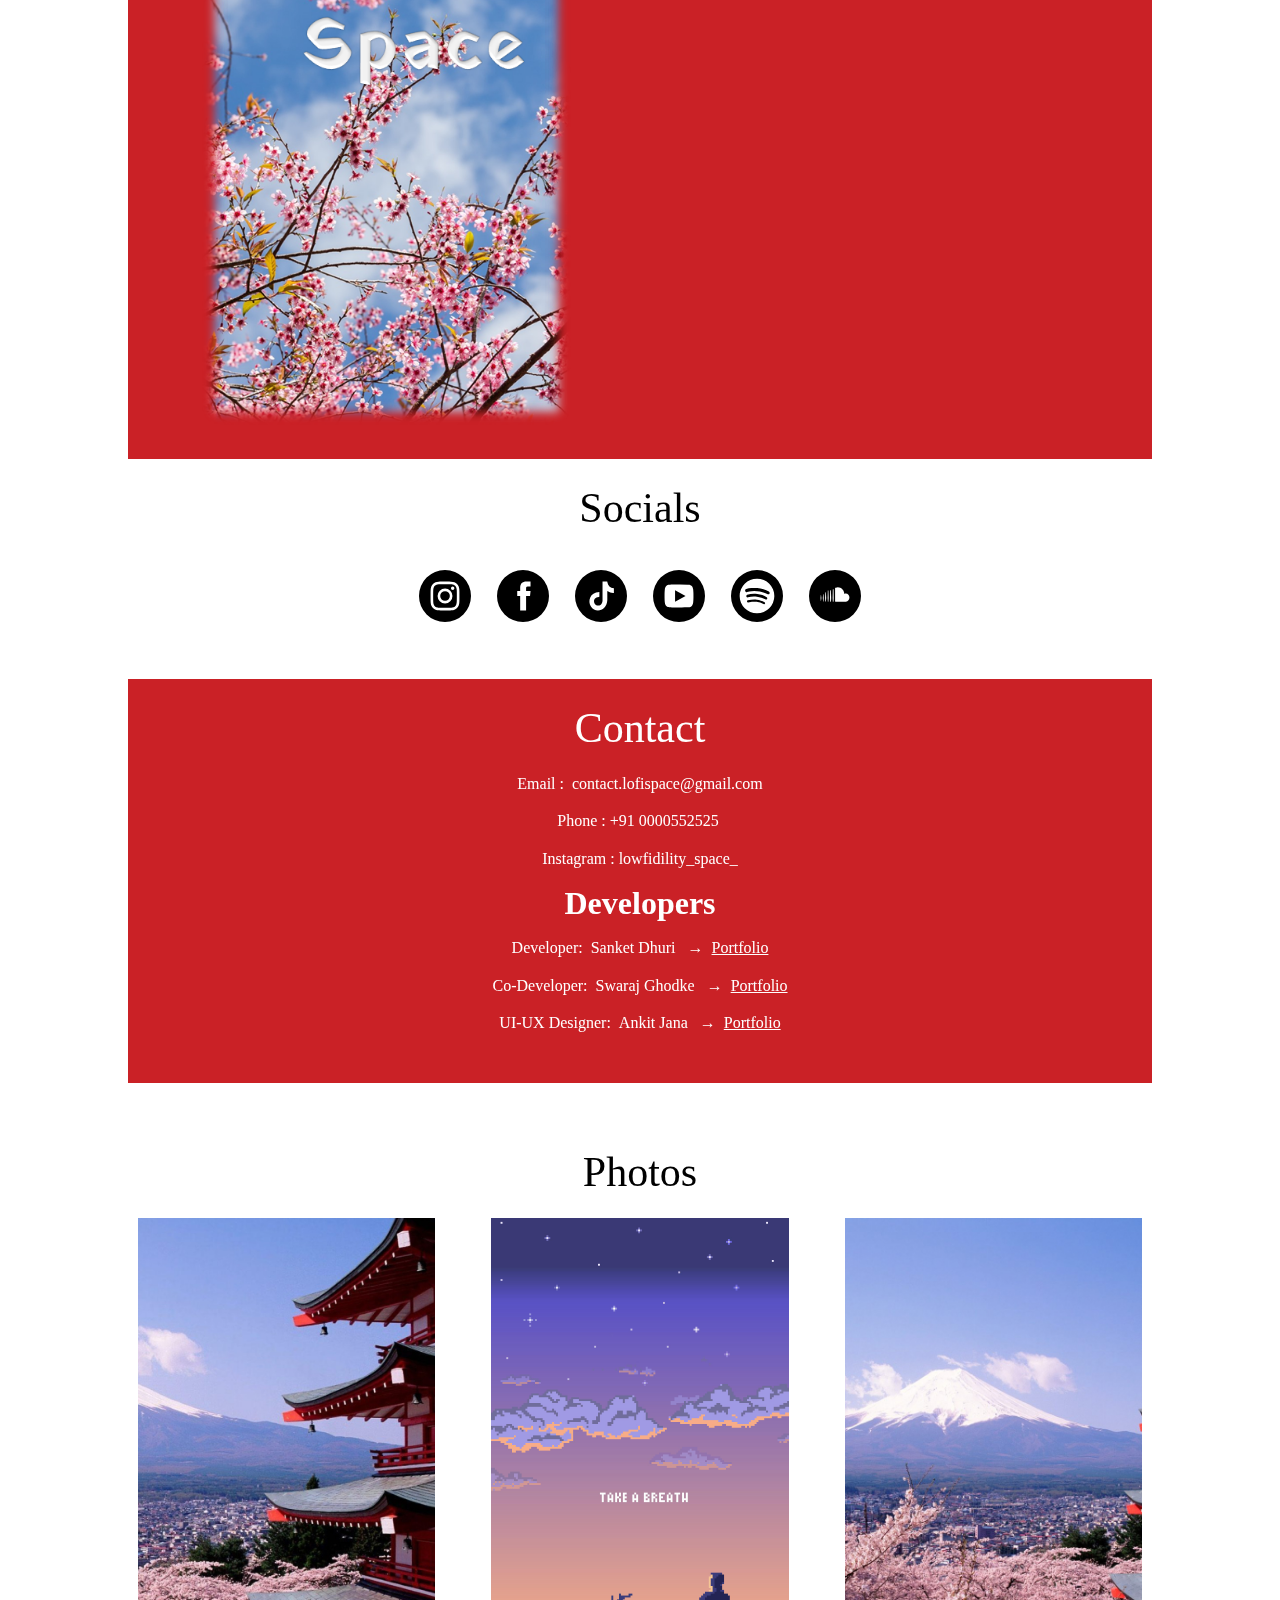
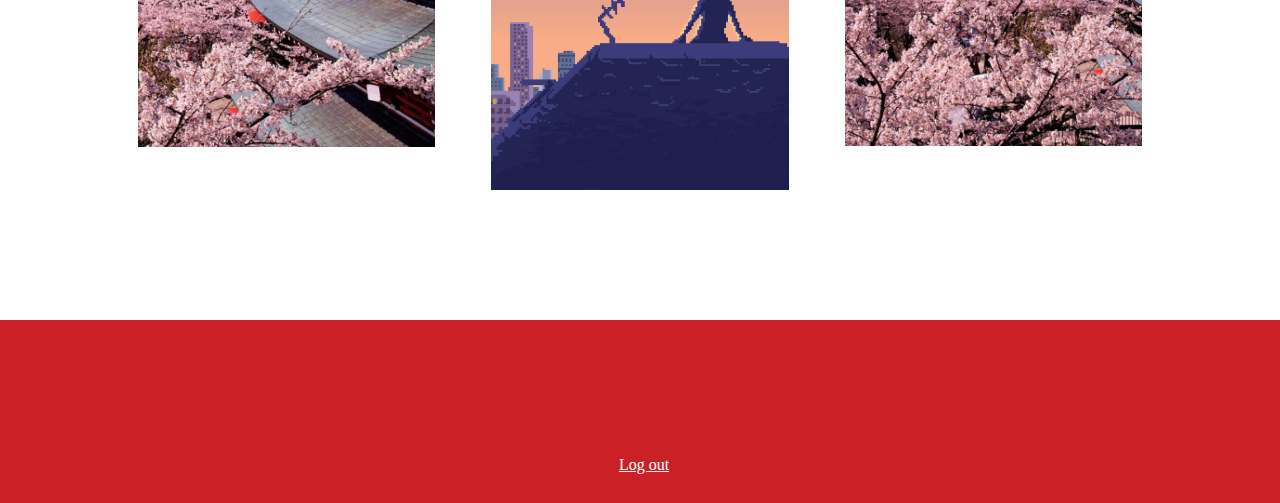
==== commit f7cbad3a: "." ====
--- a/index.html
+++ b/index.html
@@ -1278,7 +1278,12 @@
 </figure>
 </section></div></div></div></div></div></div>
 
+
+
 		</div>
+		
+		
+		<h2><marquee>The App to be launched soon</marquee></h2>
 
 		
 			<div id="footer-wrap">
@@ -1376,5 +1381,4 @@
 </div>
 
 </body>
-<!-- Mirrored from zbyzmusic.com/home by HTTrack Website Copier/3.x [XR&CO'2014], Mon, 06 Jun 2022 18:30:57 GMT -->
 </html>
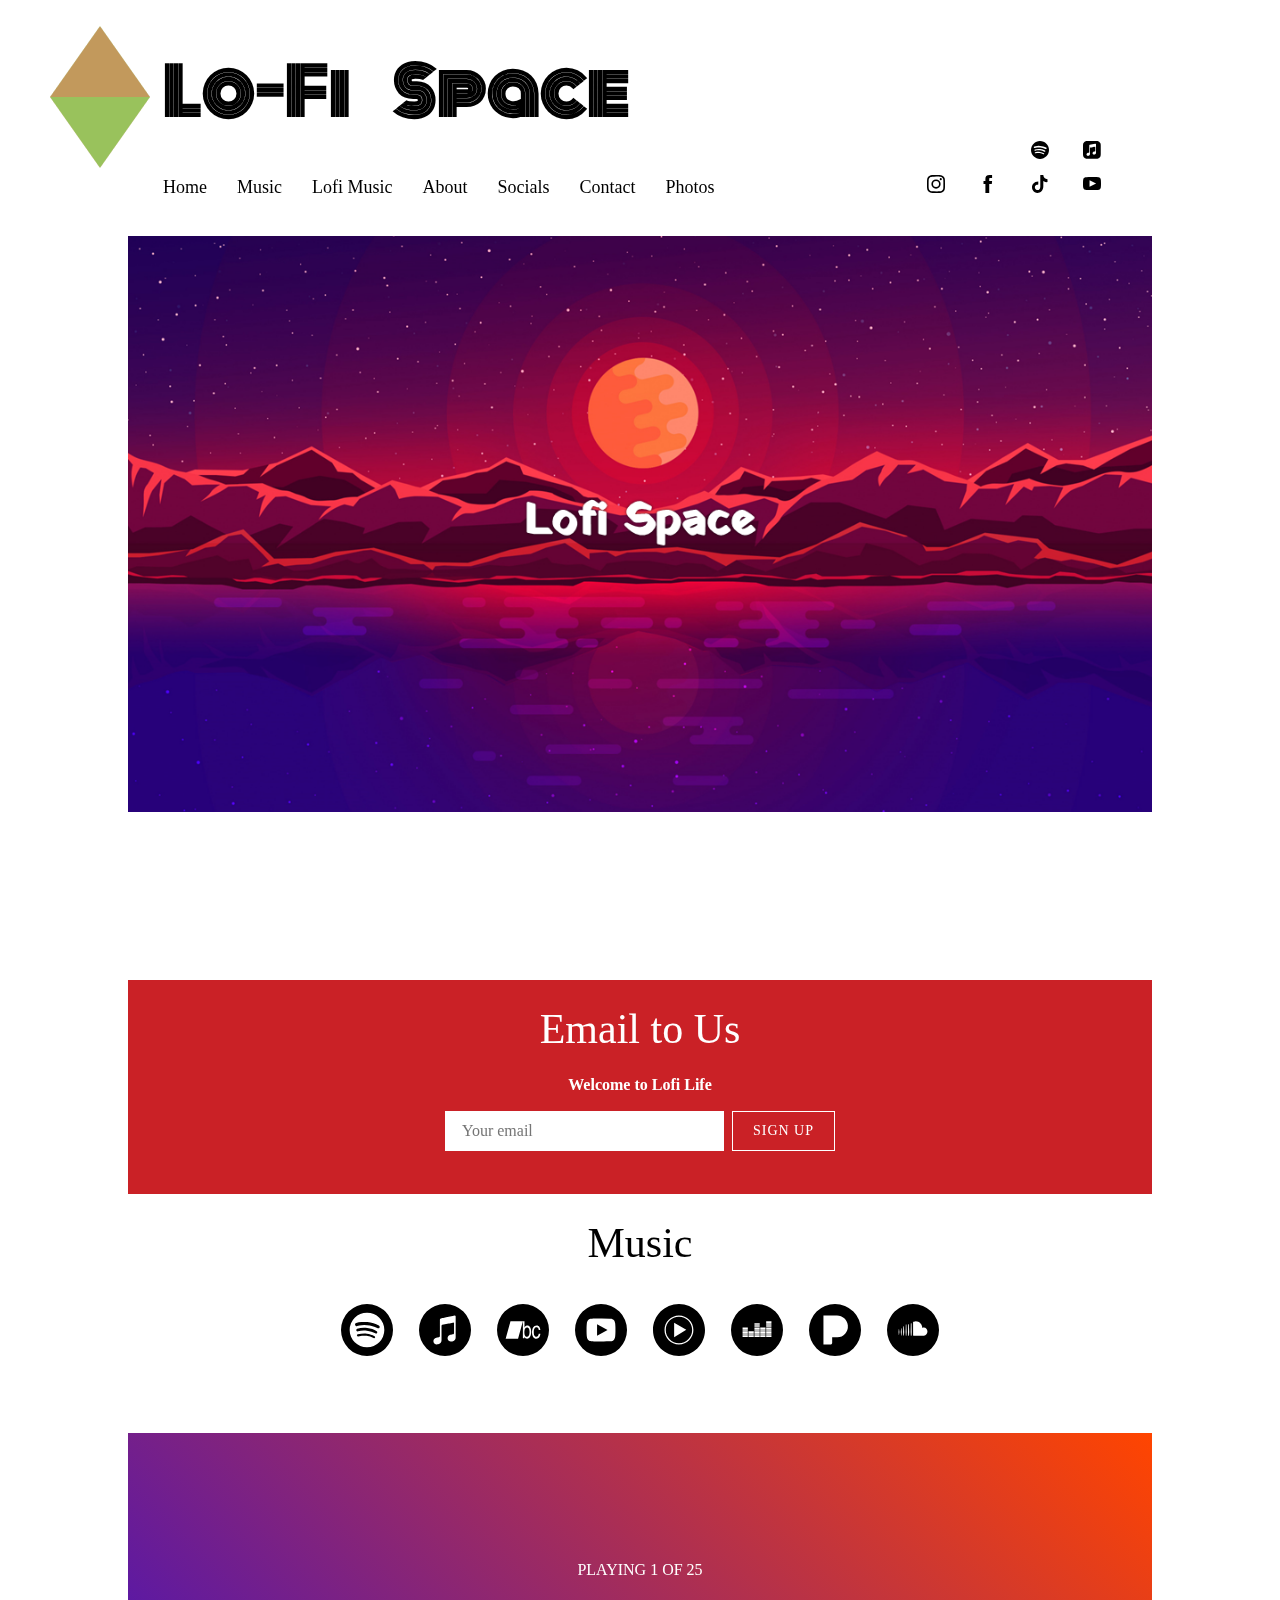
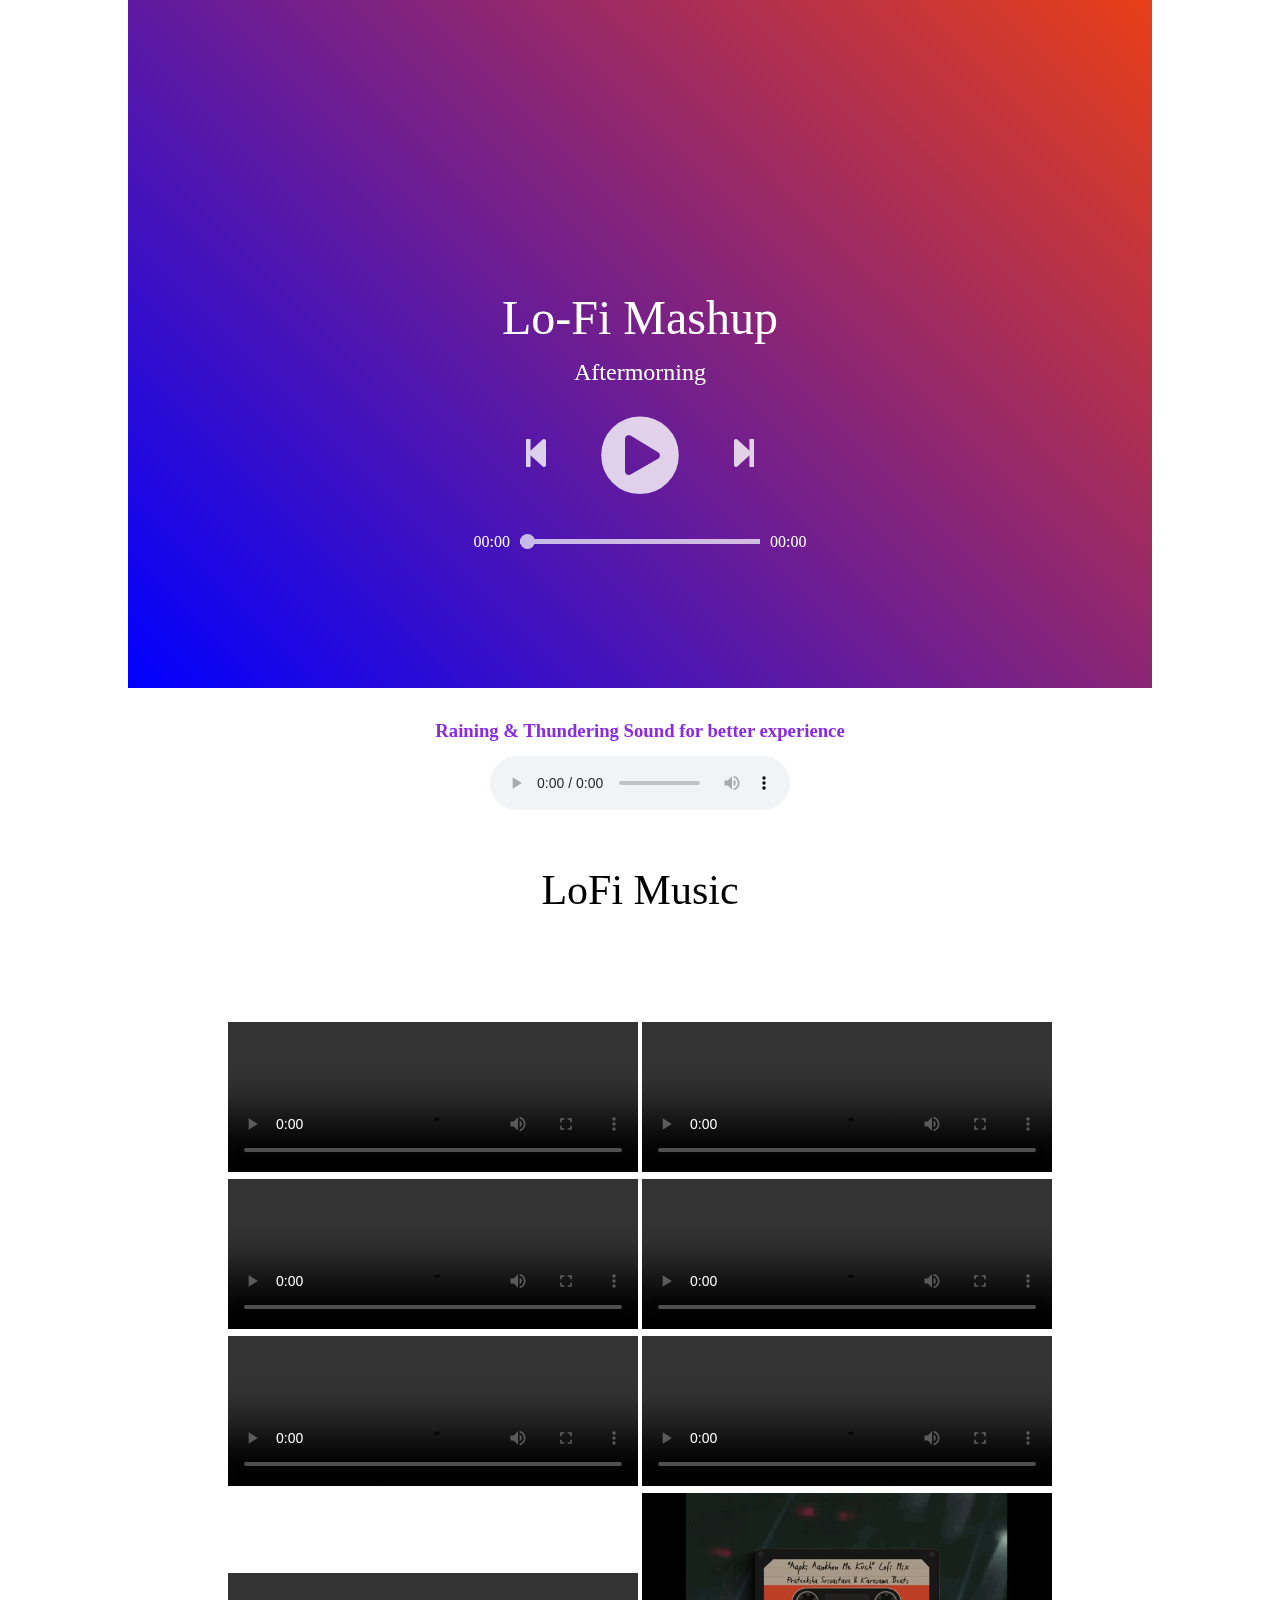
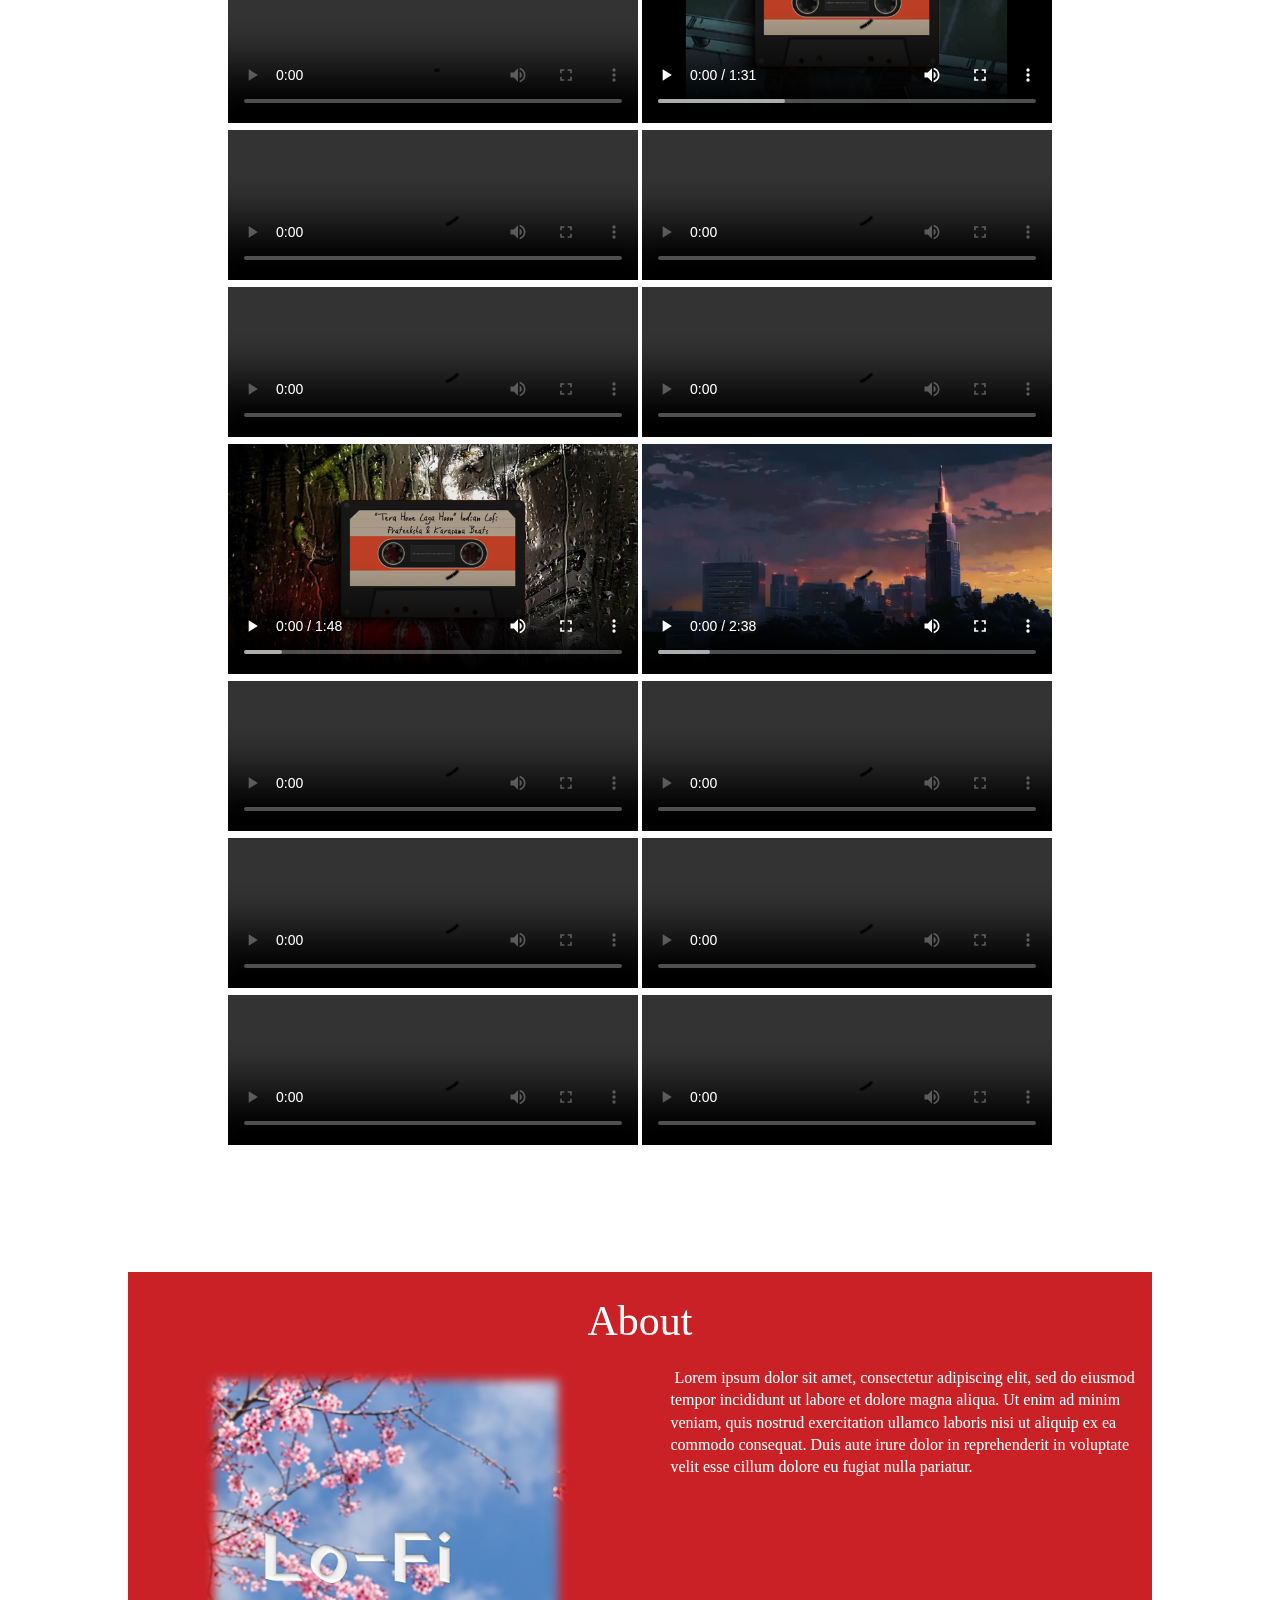
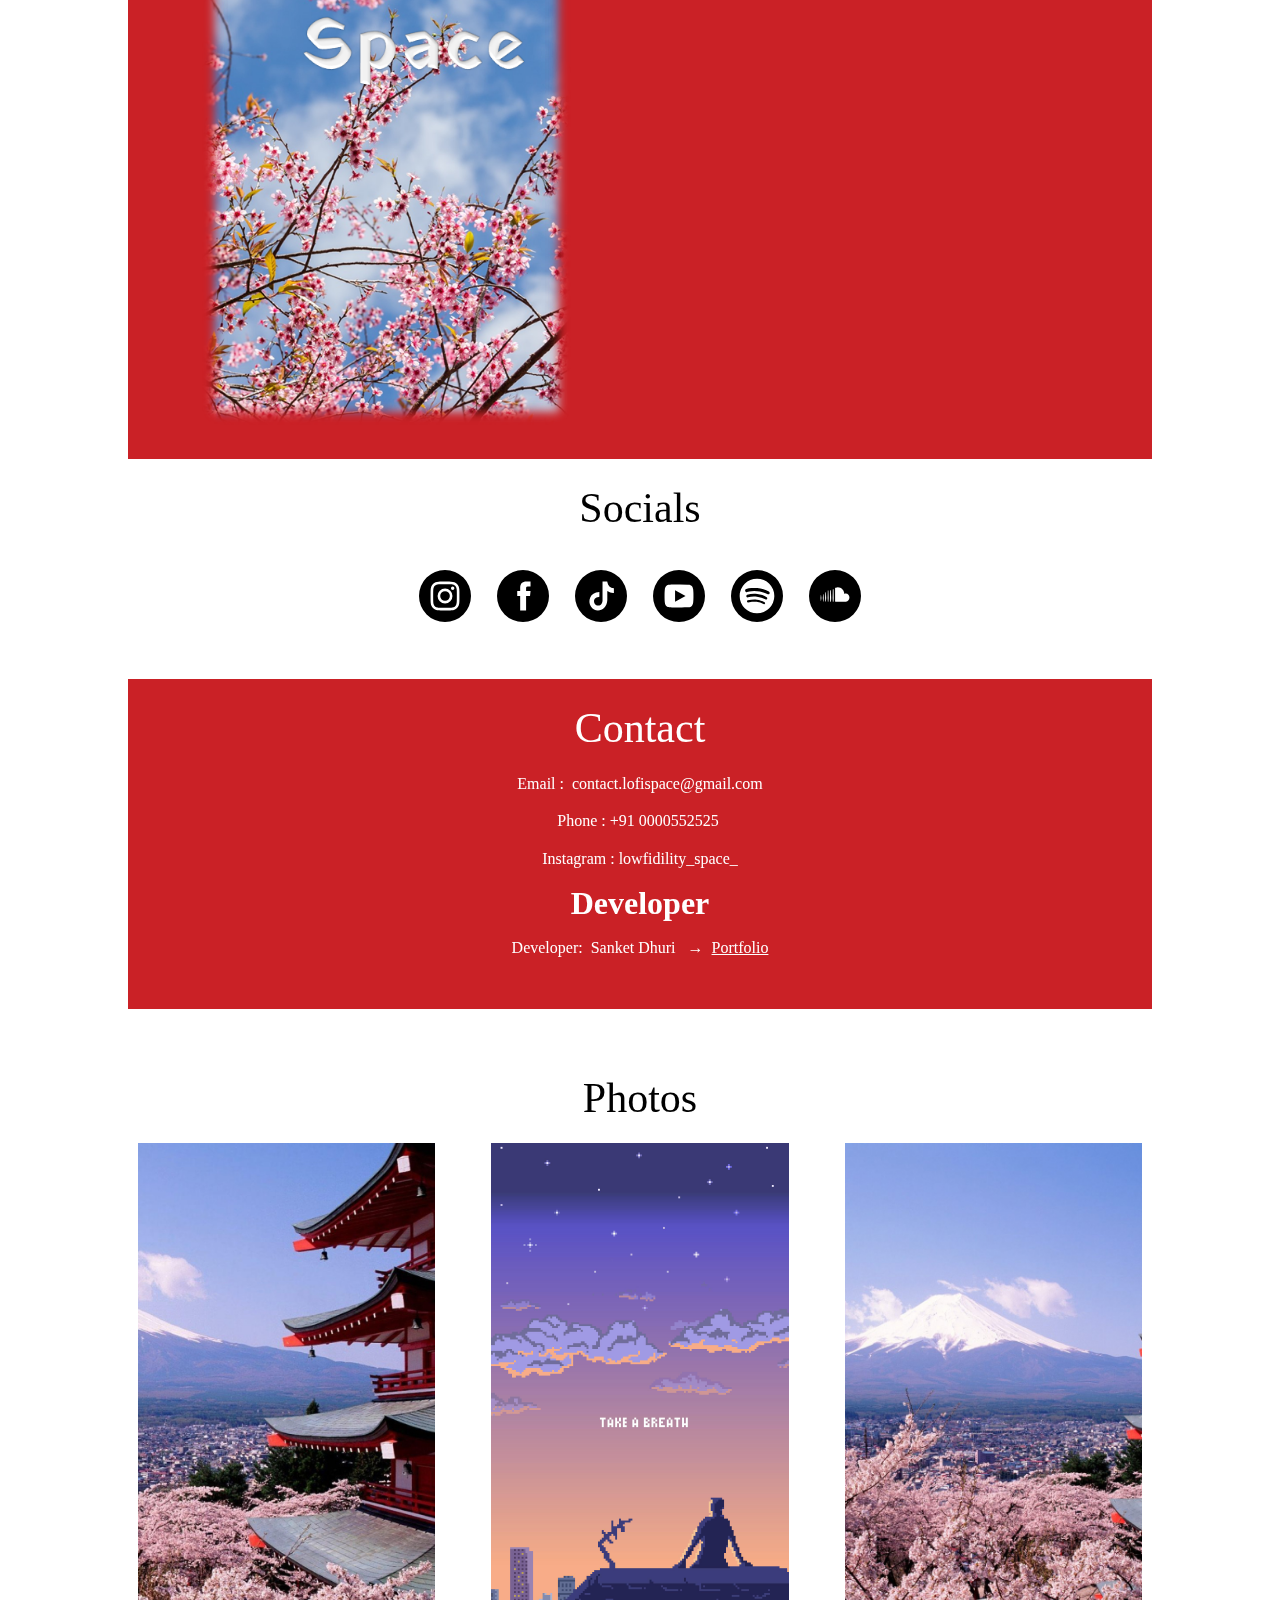
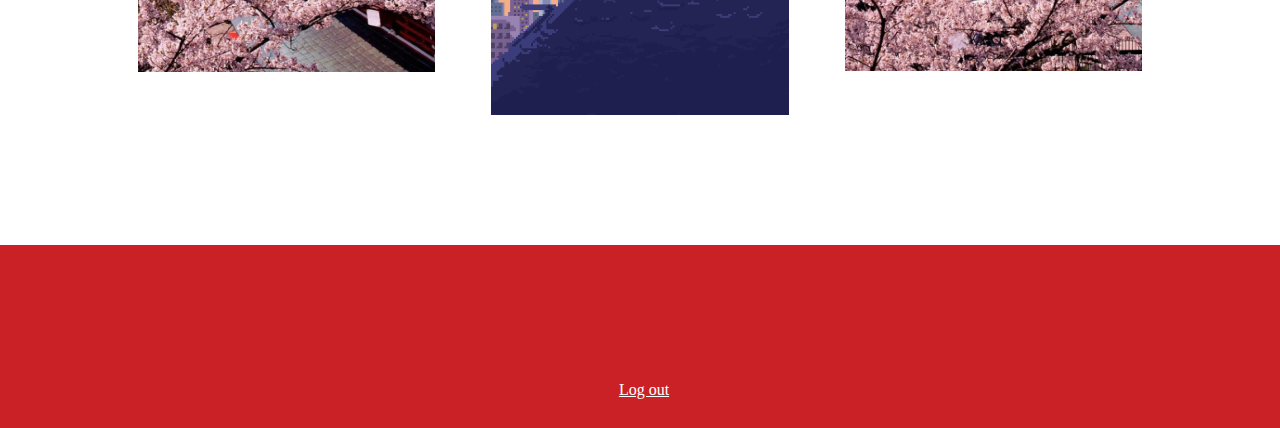
==== commit 0f055f45: "Update index.html" ====
--- a/index.html
+++ b/index.html
@@ -1234,10 +1234,8 @@
 <p style="text-align: center;">Instagram : lowfidility_space_ </p>
 
 
-<h5 style="text-align: center; font-size: xx-large; font-family: ui-serif;">Developers</h5>
-  <p style="text-align: center;">Developer: &nbsp;Sanket Dhuri &nbsp; → &nbsp;<a href="https://sanket-25.github.io/prism.github.io/" target="_blank">Portfolio</a></p>
-  <p style="text-align: center;">Co-Developer: &nbsp;Swaraj Ghodke &nbsp; →	&nbsp;<a href="https://swarajghodke26.wixsite.com/fnc-site" target="_blank">Portfolio</a></p>
-  <p style="text-align: center; text-decoration: none;">UI-UX Designer: &nbsp;Ankit Jana &nbsp; → &nbsp;<a href="https://www.mantralabsglobal.com/404" target="_blank">Portfolio</a></p>
+<h5 style="text-align: center; font-size: xx-large; font-family: ui-serif;">Developer</h5>
+  <p style="text-align: center;">Developer: &nbsp;Sanket Dhuri &nbsp; → &nbsp;<a href="https://sanket-25.github.io/portfolio.github.io/" target="_blank">Portfolio</a></p>
 
 
 
